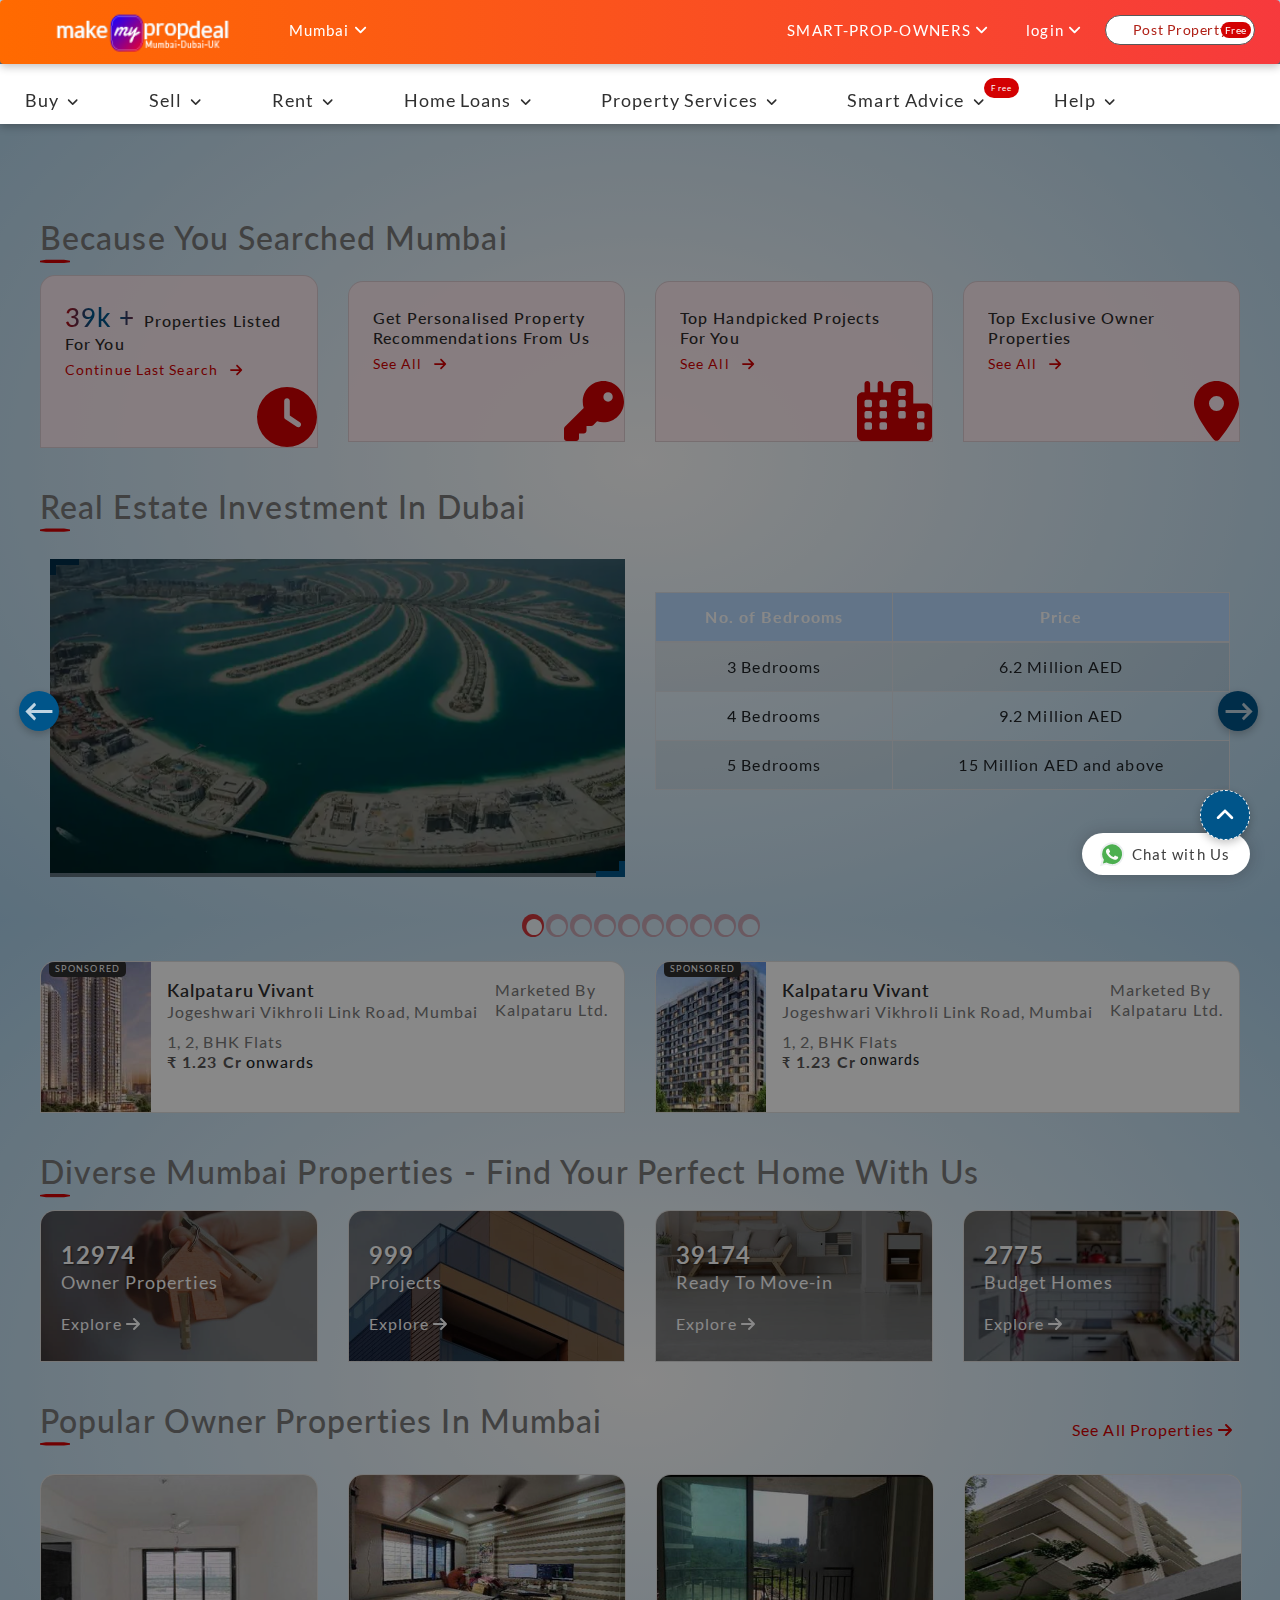
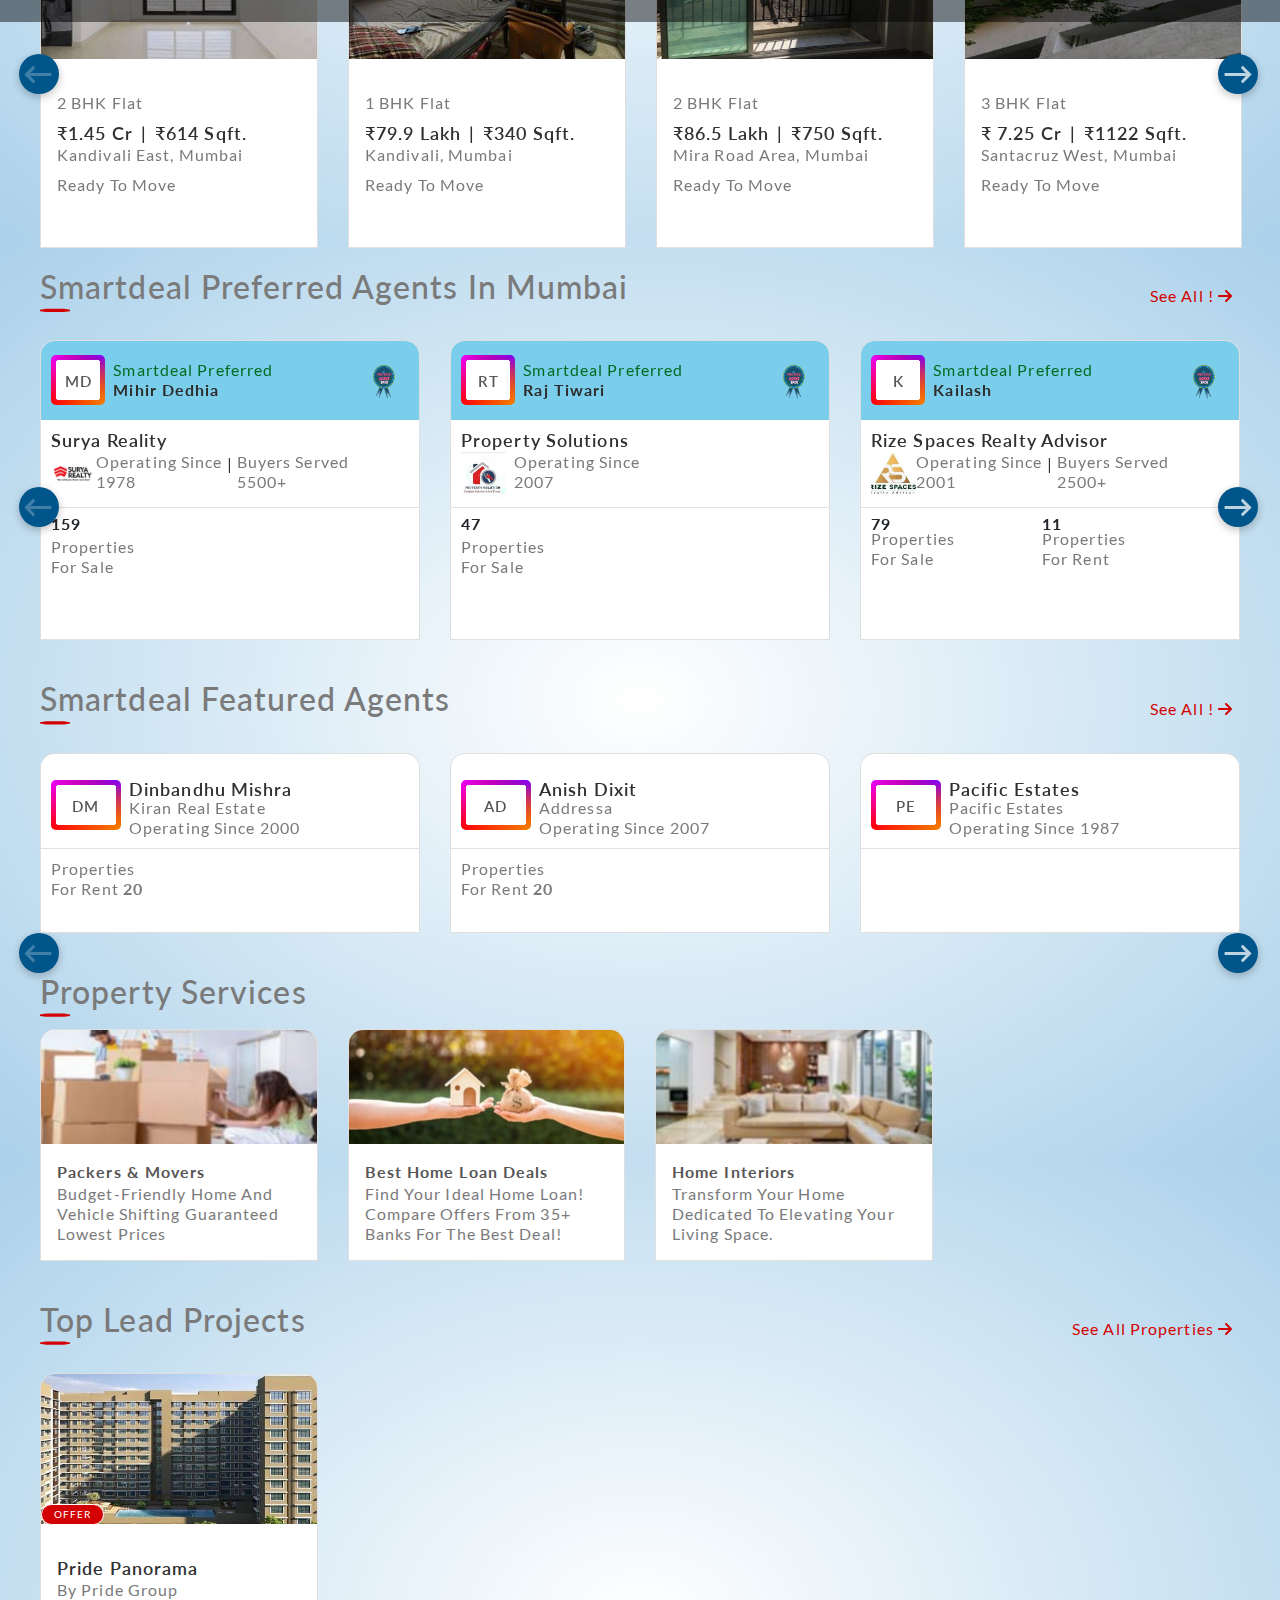
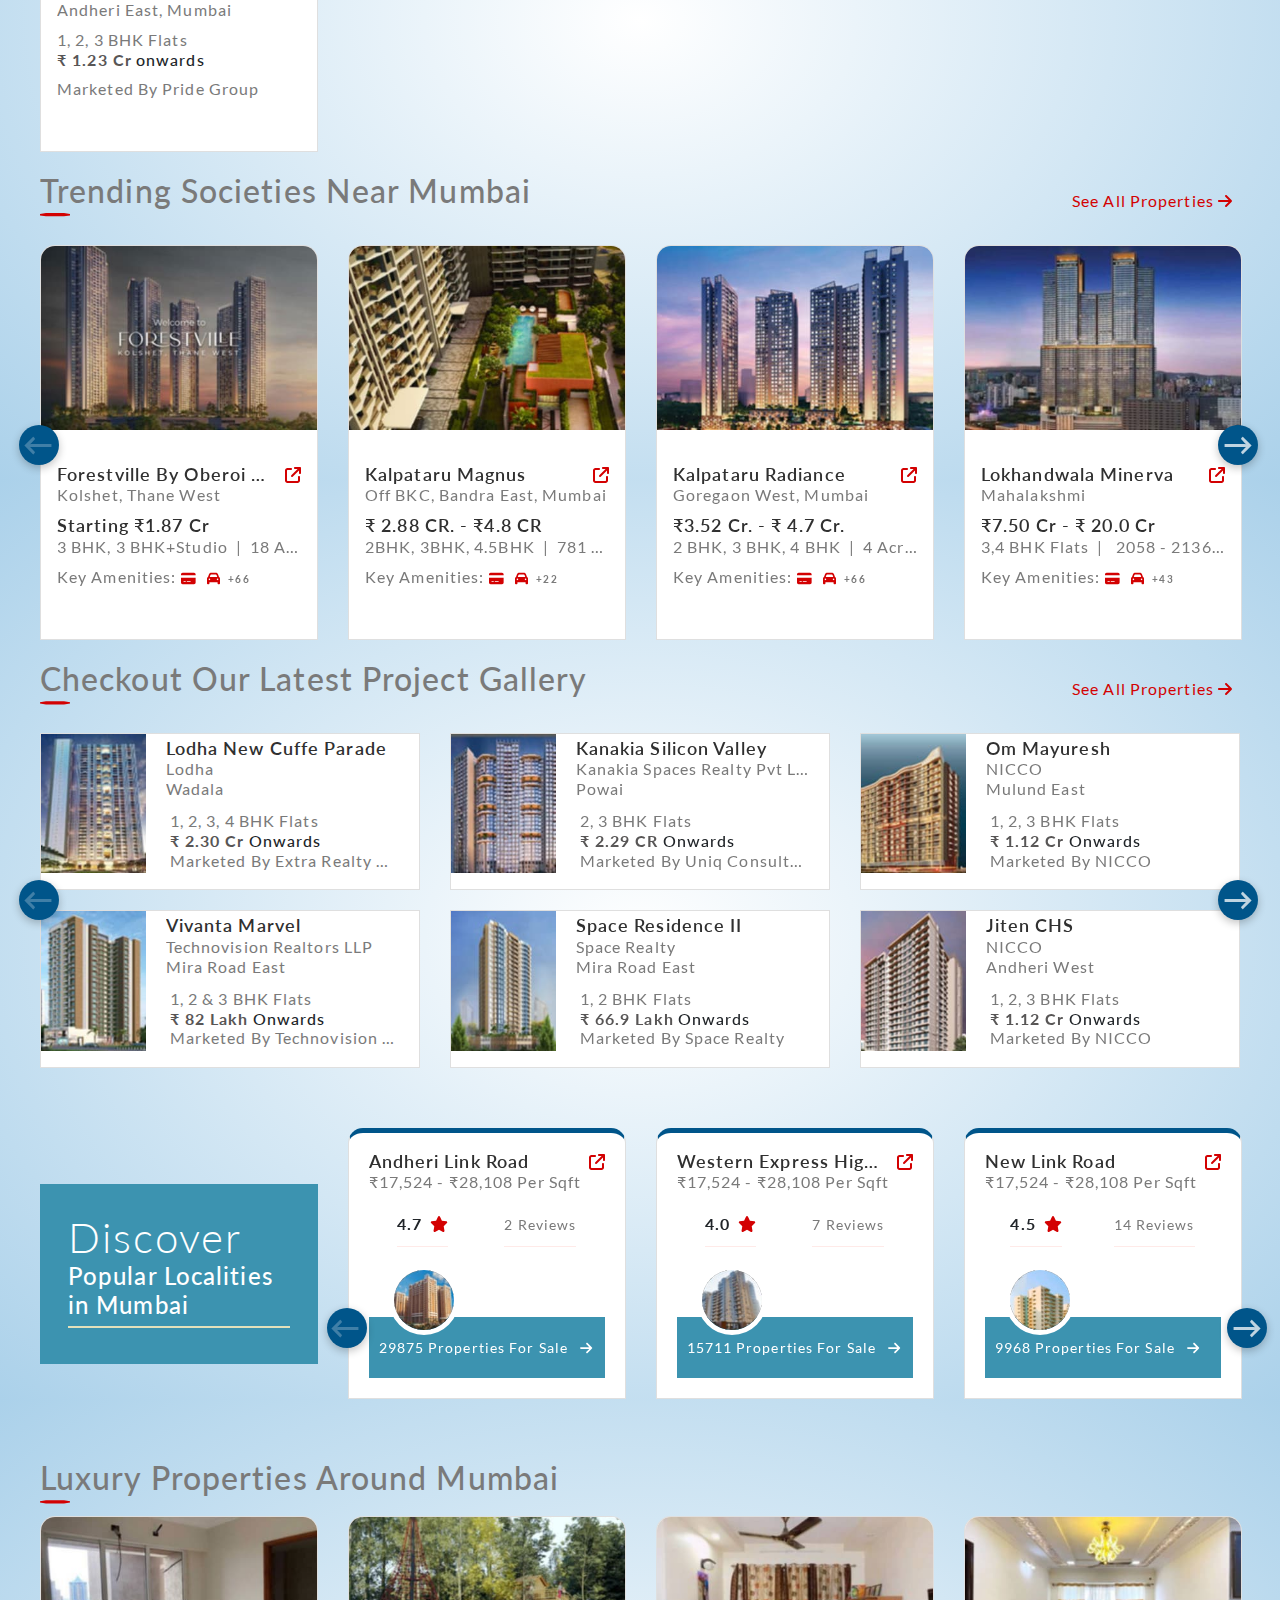
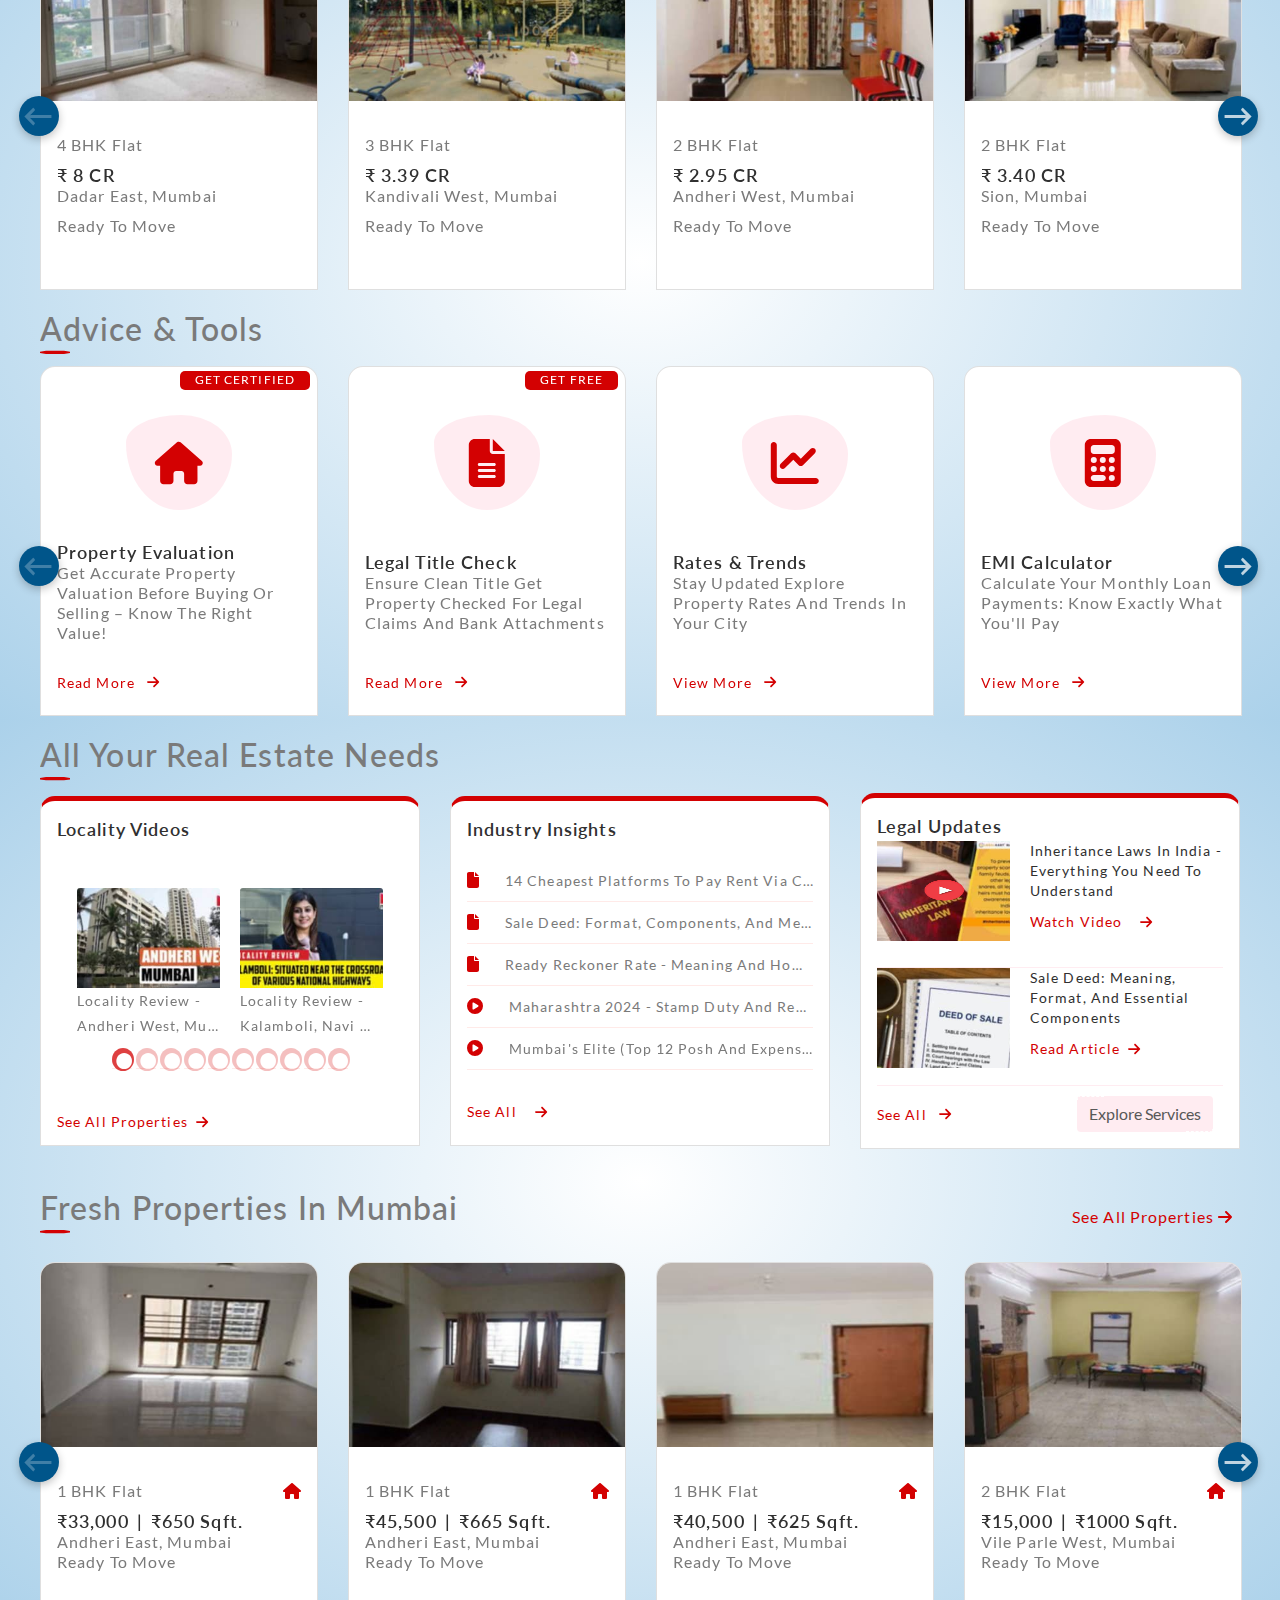
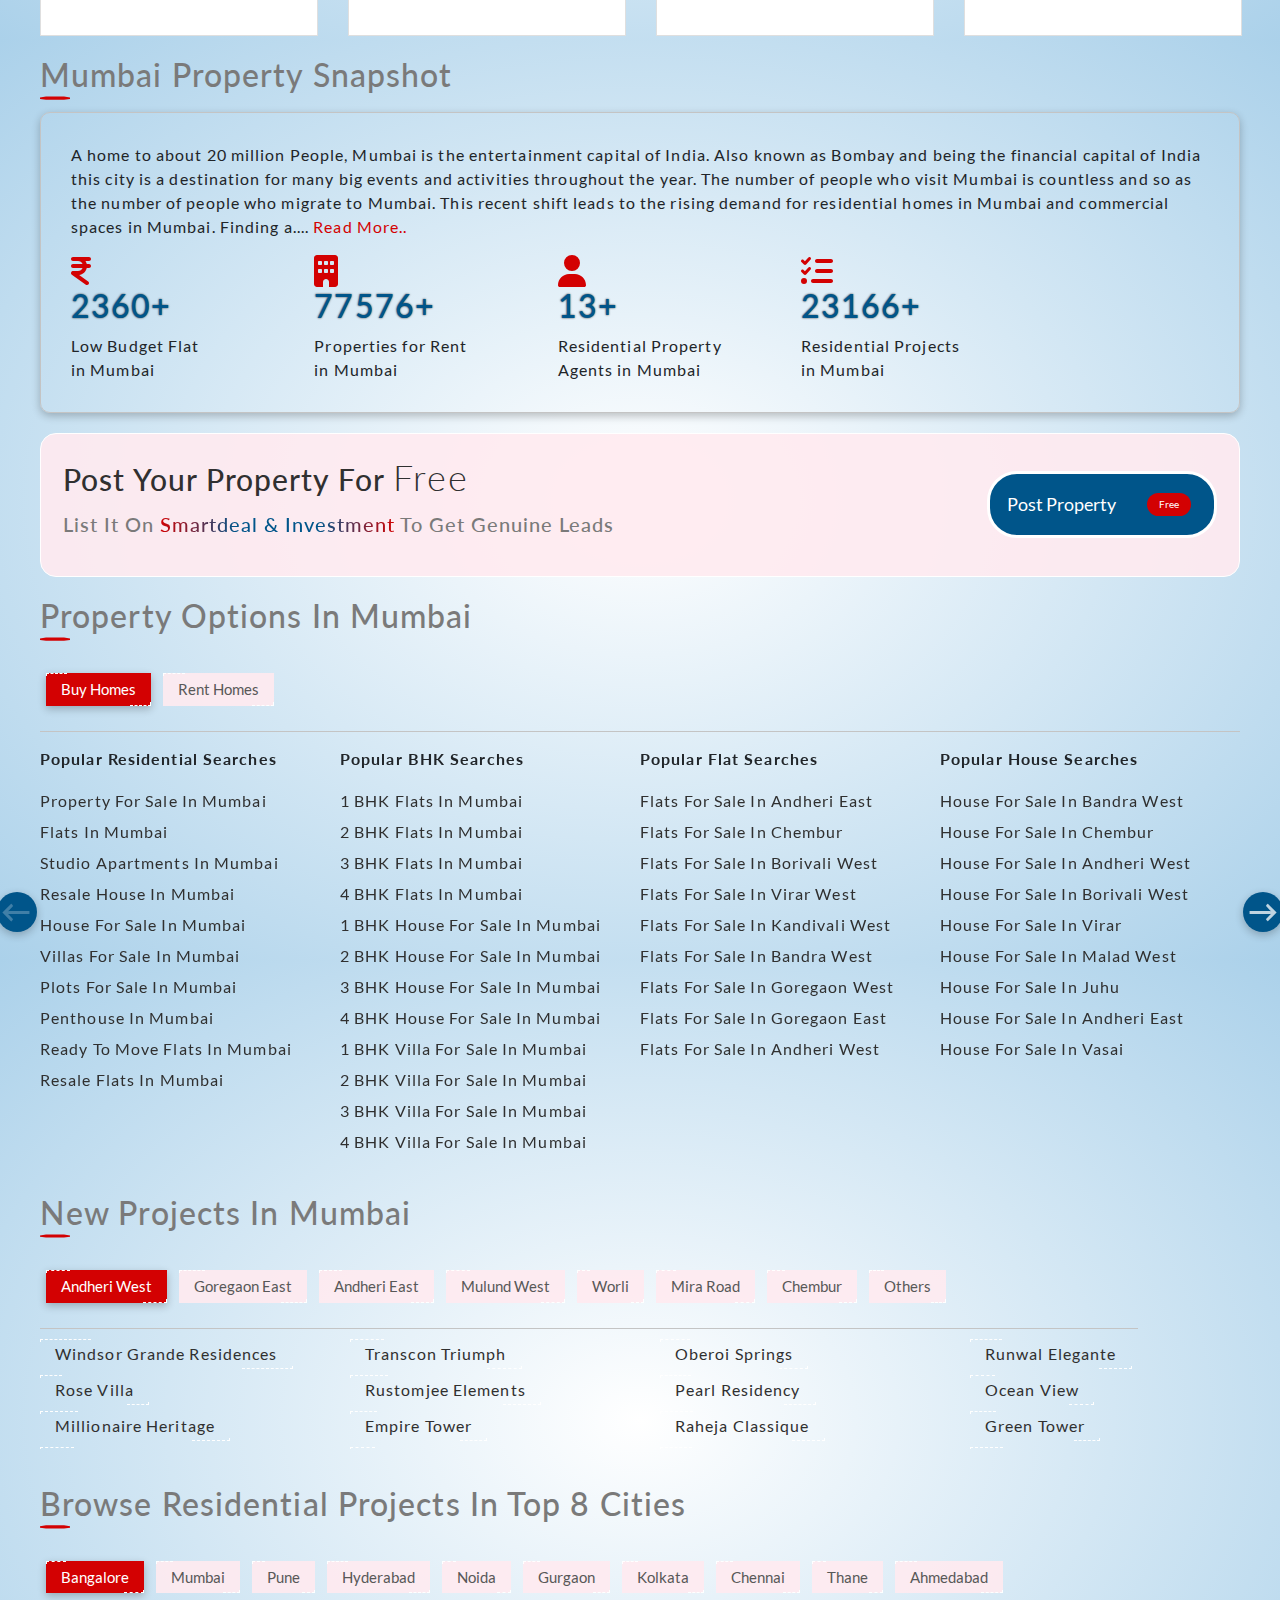
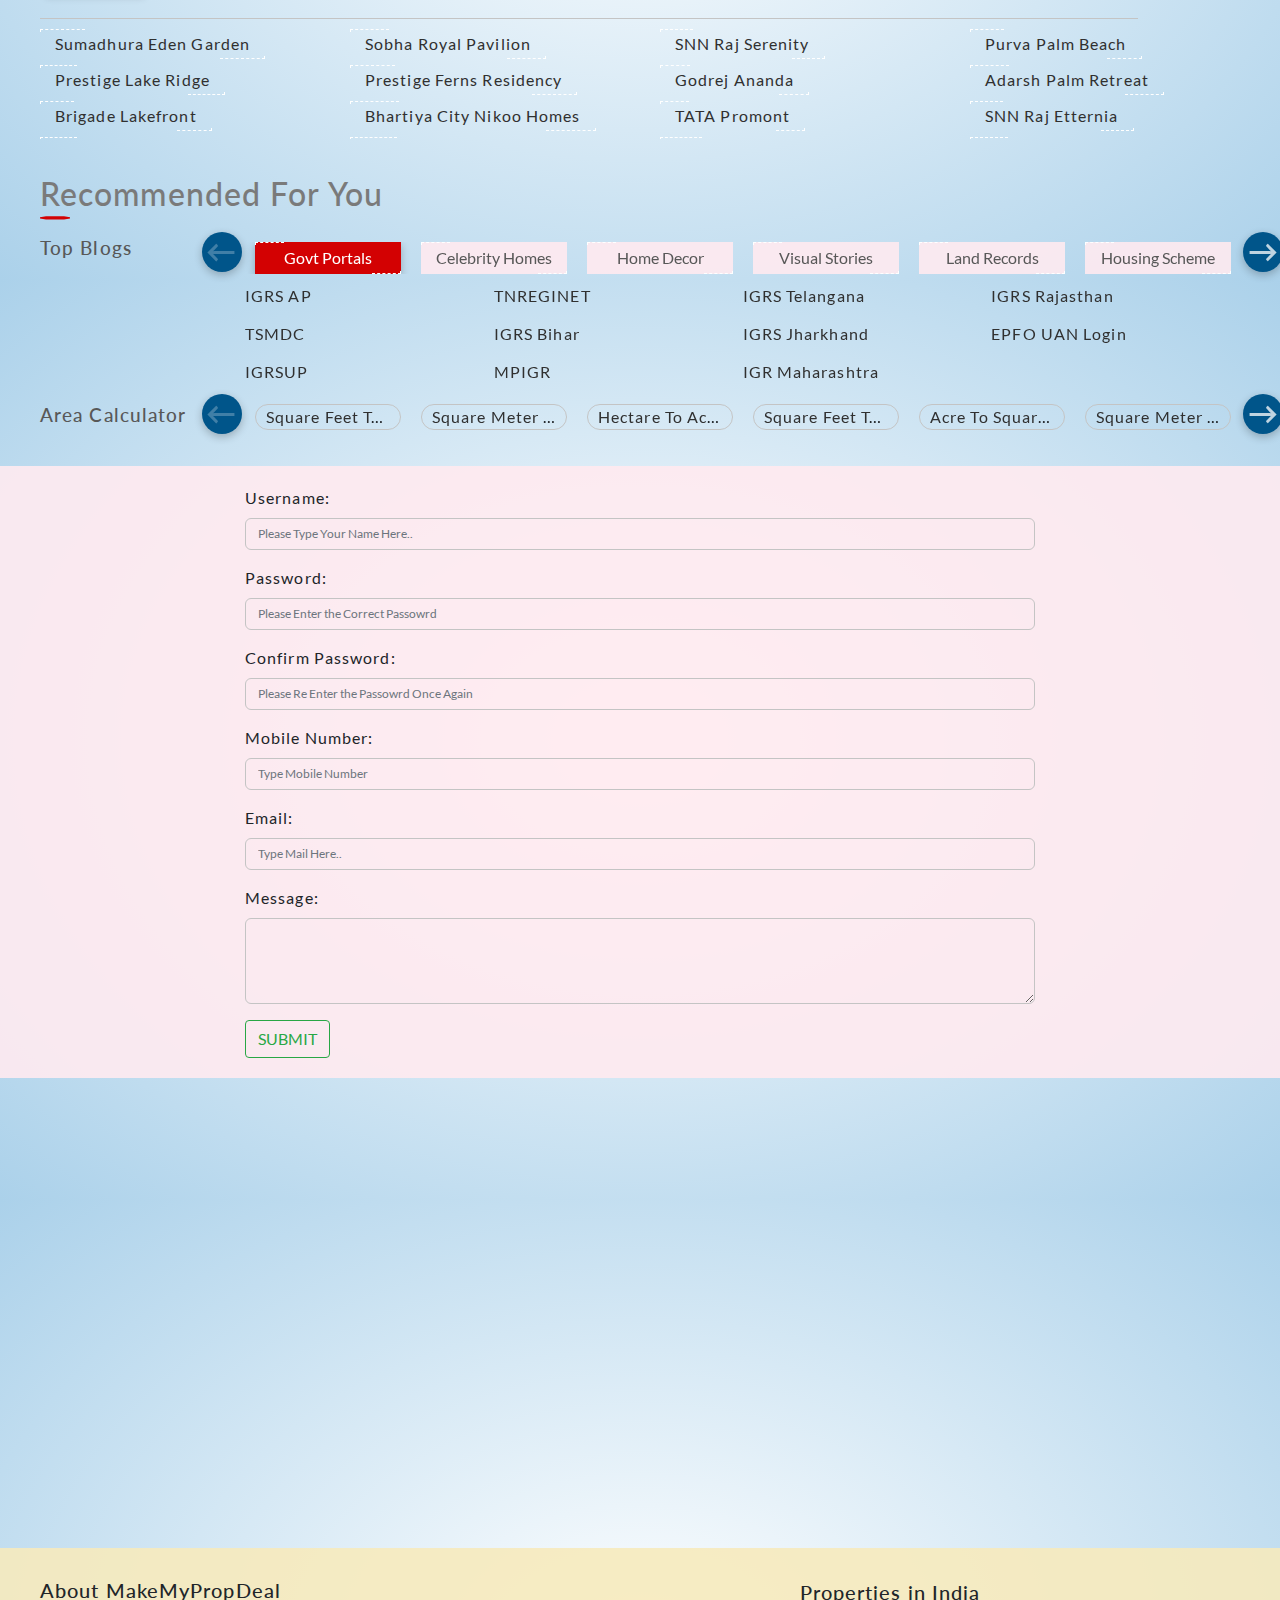
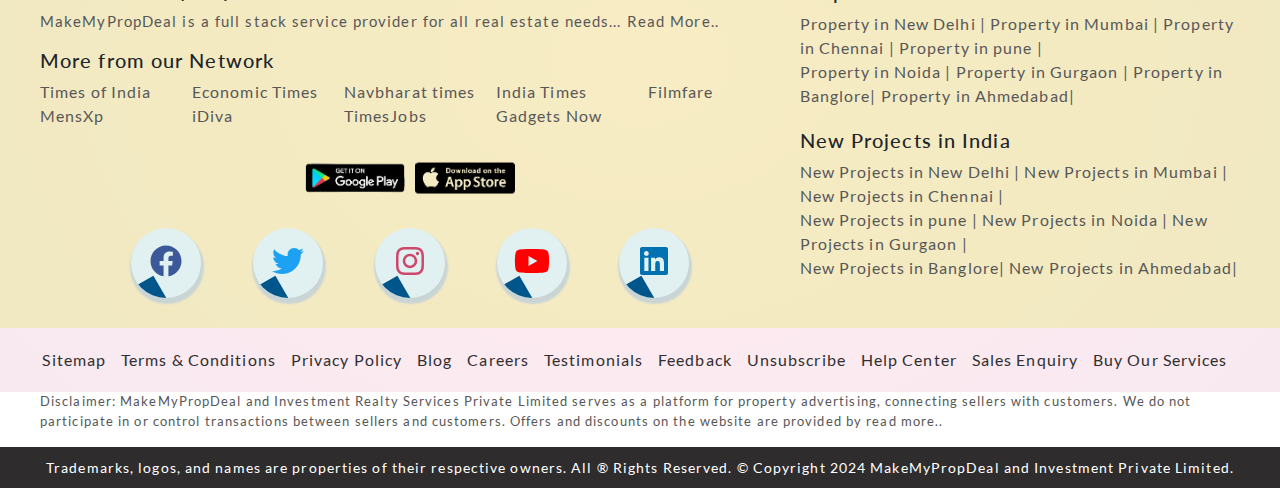
==== index.html @ cf0e4d87 "some file has been changes" ====
<!DOCTYPE html5>
<html lang="en">
<head>
  <!-- **********************meta tags for responsiveness********************** -->
    <meta charset="UTF-8">
    <meta name="viewport" content="width=device-width, initial-scale=1.0">
    <meta http-equiv="X-UA-Compatible" content="IE=edge">
    <meta name="robots" content="index, follow">
    <meta name="keywords" content="MakeMyPropDeal,Buy Sell Rent, Luxurious property investment, Commercial Real Estate Deals in Mumbai Dubai and UK Online">
    <meta name="description" content="Discover lucrative property investment opportunities with Make My Prop Deal. Get expert real estate advice and access a comprehensive platform for deals and investments. Explore the future of real estate investment and seize profitable opportunities in the market.">
    <meta name="author" content="Najmuddin Ahmed Ali Shaikh">
    <title>Make My Prop Deal Real Estate Investment</title>
    <link rel="icon" href="img/favicon.webp">
    <!-- <link rel="canonical"  href="https://makemypropdeals.com"> -->
    <link rel="stylesheet" href="css/jquery.magicsearch.css">
    <link rel="stylesheet" href="css/normalize.css">
    <link rel="stylesheet" href="css/main.css">
    <link rel="stylesheet" href="css/slider.css">
    <link rel="stylesheet" href="css/common.css">
    <link rel="stylesheet" href="css/jquery-ui.css">
    <link rel="stylesheet" href="css/jquery-ui.structure.css">
    <link rel="stylesheet" href="jquery ui/jquery-ui.theme.css">
    <link rel="stylesheet" href="css/header.css">
    <link rel="stylesheet" href="css/footer.css">
    <link rel="stylesheet" href="css/font-awesome.min.css">
    <link rel="stylesheet" href="css/reset.css">
    <link rel="stylesheet" href="css/bootstrap.min.css">
    <link rel="stylesheet" href="css/whatsapp.css">
    <link rel="stylesheet" href="css/responsive.css">
    <link rel="stylesheet" href="css/slick.min.css">
    <link rel="stylesheet" href="css/slick.theme.min.css">

</head>
<body>


   <header>
     <!--******************* top-header section is going to be started ******************* -->
    <div class="top-header-section gradient-support-bar d-xl-block d-none"> 
        <div class="container"> 
       <div class="row wrapper">
           <!--******************* top-header-left section is going to be started ******************* -->
          <div class="top-header-left d-xl-block d-none"> 
            <div class="logo">
              <a href="javasript:void"><img src="img/logo/make-my-prop-deal.png" alt="logo"></a> 
            </div>
            <div class="select_box d-xl-block d-none" >
           <span class="hasDropdown" id="toggleDropdown"> Mumbai <svg class="svg-inline--fa fa-angle-down font-setting fa-1x" id="arrow" aria-hidden="true" focusable="false" data-prefix="fas" data-icon="angle-down" role="img" xmlns="http://www.w3.org/2000/svg" viewBox="0 0 448 512" data-fa-i2svg=""><path fill="currentColor" d="M201.4 342.6c12.5 12.5 32.8 12.5 45.3 0l160-160c12.5-12.5 12.5-32.8 0-45.3s-32.8-12.5-45.3 0L224 274.7 86.6 137.4c-12.5-12.5-32.8-12.5-45.3 0s-12.5 32.8 0 45.3l160 160z"></path></svg>
            </span>
           <div class="dropBox" id="dropdown2">
            <div class="drop-setting">
              <div class="drop-nearby drop-img">
                <div class="sub-pattern">
                <img src="img/logo/location.webp" alt="location">
                <span>INDIA</span>
              </div>
                <div class="sub-nearby">
                  <strong>Nearby Cities</strong>
                  <ul class="five-grid-template-column">
                    <li><a href="javasript:void">thane</a></li>
                    <li><a href="javasript:void">navi mumbai</a></li>
                    <li><a href="javasript:void">nagpur</a></li>
                    <li><a href="javasript:void">pune</a></li>
                  </ul>
                </div>
                <div class="sub-nearby popular">
                  <strong>Popular Cities</strong>
                  <ul class="five-grid-template-column table">
                    <li><a href="javasript:void">ahmedabad</a></li>
                    <li><a href="javasript:void">indore</a></li>
                    <li><a href="javasript:void">navi mumbai</a></li>
                    <li><a href="javasript:void">banglore</a></li>
                    <li><a href="javasript:void">jaipur</a></li>
                    <li><a href="javasript:void">new delhi</a></li>
                    <li><a href="javasript:void">chennai</a></li>
                    <li><a href="javasript:void">kolkota</a></li>
                    <li><a href="javasript:void">noida</a></li>
                    <li><a href="javasript:void">gurgaon</a></li>
                    <li><a href="javasript:void">lucknow</a></li>
                    <li><a href="javasript:void">pune</a></li>
                    <li><a href="javasript:void">hyderabad</a></li>
                    <li><a href="javasript:void">mumbai</a></li>
                    <li><a href="javasript:void">thane</a></li>
                  </ul>
                </div>
                <div class="sub-nearby other">
                  <strong>other Cities</strong>
                  <ul class="five-grid-template-column">
                    <ul class="letterwise">
                    <li><a href="javasript:void">agra</a></li>
                    <li><a href="javasript:void">aurangabad</a></li>
                    <li><a href="javasript:void">bhiwandi</a></li>
                    <li><a href="javasript:void">chengalpattu</a></li>
                    <li><a href="javasript:void">erode</a></li>
                    <li><a href="javasript:void">greater noida</a></li>
                    <li><a href="javasript:void">hosur</a></li>
                    <li><a href="javasript:void">jamshedpur</a></li>
                    <li><a href="javasript:void">khopoli</a></li>
                    <li><a href="javasript:void">lonavala</a></li>
                    <li><a href="javasript:void">mysore</a></li>
                    <li><a href="javasript:void">navsari</a></li>
                    <li><a href="javasript:void">palghar</a></li>
                    <li><a href="javasript:void">raipur</a></li>
                    <li><a href="javasript:void">shimla</a></li>
                    <li><a href="javasript:void">thanjvur</a></li>
                    <li><a href="javasript:void">trichy</a></li>
                    <li><a href="javasript:void">vadodara</a></li>
                    <li><a href="javasript:void">vrindavan</a></li>
                      </ul>
                      <ul class="letterwise">
                    <li><a href="javasript:void">ahmadnagar</a></li>
                    <li><a href="javasript:void">badlapur</a></li>
                    <li><a href="javasript:void">bhopal</a></li>
                    <li><a href="javasript:void">coimbatore</a></li>
                    <li><a href="javasript:void">faridabad</a></li>
                    <li><a href="javasript:void">guntur</a></li>
                    <li><a href="javasript:void">hubli</a></li>
                    <li><a href="javasript:void">jodhpur</a></li>
                    <li><a href="javasript:void">kochi</a></li>
                    <li><a href="javasript:void">ludhiana</a></li>
                    <li><a href="javasript:void">nagpur</a></li>
                    <li><a href="javasript:void">nellore</a></li>
                    <li><a href="javasript:void">panchkula</a></li>
                    <li><a href="javasript:void">raiamundry</a></li>
                    <li><a href="javasript:void">siliguri</a></li>
                    <li><a href="javasript:void">thrissur</a></li>
                    <li><a href="javasript:void">trivandrum</a></li>
                    <li><a href="javasript:void">vapi</a></li>
                    <li><a href="javasript:void">zirakpur</a></li>
                  </ul>
                  <ul class="letterwise">
                    <li><a href="javasript:void">allahabad</a></li>
                    <li><a href="javasript:void">bareilly</a></li>
                    <li><a href="javasript:void">bhubaneswar</a></li>
                    <li><a href="javasript:void">dehradun</a></li>
                    <li><a href="javasript:void">ghaziabad</a></li>
                    <li><a href="javasript:void">guwahati</a></li>
                    <li><a href="javasript:void">jabaipur</a></li>
                    <li><a href="javasript:void">kalyan</a></li>
                    <li><a href="javasript:void">kodaikanal</a></li>
                    <li><a href="javasript:void">maduraj</a></li>
                    <li><a href="javasript:void">nainital</a></li>
                    <li><a href="javasript:void">newtown</a></li>
                    <li><a href="javasript:void">patiala</a></li>
                    <li><a href="javasript:void">ranchi</a></li>
                    <li><a href="javasript:void">solapur</a></li>
                    <li><a href="javasript:void">tirunelveli</a></li>
                    <li><a href="javasript:void">tumkur</a></li>
                    <li><a href="javasript:void">varanasi</a></li>
                  </ul>
                  <ul class="letterwise">
                    <li><a href="javasript:void">aluva</a></li>
                    <li><a href="javasript:void">belgaum</a></li>
                    <li><a href="javasript:void">bokaro steel city</a></li>
                    <li><a href="javasript:void">durgapur</a></li>
                    <li><a href="javasript:void">goa</a></li>
                    <li><a href="javasript:void">gWalior</a></li>
                    <li><a href="javasript:void">hosur</a></li>
                    <li><a href="javasript:void">jalandhar</a></li>
                    <li><a href="javasript:void">kannur</a></li>
                    <li><a href="javasript:void">kottayam</a></li>
                    <li><a href="javasript:void">mangalore</a></li>
                    <li><a href="javasript:void">nanded</a></li>
                    <li><a href="javasript:void">ooty</a></li>
                    <li><a href="javasript:void">patna</a></li>
                    <li><a href="javasript:void">salem</a></li>
                    <li><a href="javasript:void">sonipat</a></li>
                    <li><a href="javasript:void">tirupati</a></li>
                    <li><a href="javasript:void">udaipur</a></li>
                    <li><a href="javasript:void">vijayawada</a></li>
                  </ul>
                  <ul class="letterwise">
                    <li><a href="javasript:void">amritsar</a></li>
                    <li><a href="javasript:void">bhiwandi</a></li>
                    <li><a href="javasript:void">chandigarh</a></li>
                    <li><a href="javasript:void">ernakulum</a></li>
                    <li><a href="javasript:void">gorakhpur</a></li>
                    <li><a href="javasript:void">hardiwar</a></li>
                    <li><a href="javasript:void">jammu</a></li>
                    <li><a href="javasript:void">kanpur</a></li>
                    <li><a href="javasript:void">kozhikode</a></li>
                    <li><a href="javasript:void">mohali</a></li>
                    <li><a href="javasript:void">nashik</a></li>
                    <li><a href="javasript:void">palakkad</a></li>
                    <li><a href="javasript:void">pondicherry</a></li>
                    <li><a href="javasript:void">satara</a></li>
                    <li><a href="javasript:void">surat</a></li>
                    <li><a href="javasript:void">tirupur</a></li>
                    <li><a href="javasript:void">udupi</a></li>
                    <li><a href="javasript:void">vishakapatnam</a></li>
                  </ul>
                  </ul>
                </div>   
            </div>
            <div class="global sub-pattern drop-img">
              <img src="img/logo/international-svg.webp" alt="global">
              <span>International</span>
              <div class="global-formation">
                <ul>
                  <li> <img src="img/flag/nri.webp" alt="international"><a href="javascript:void">NRI</a></li>
                  <li> <img src="img/flag/usa.webp" alt="usa"><a href="javascript:void">USA</a></li>
                  <li> <img src="img/flag/dubai.webp" alt="dubai"><a href="javascript:void">UAE</a></li>
                  <li> <img src="img/flag/canada.webp" alt="canada"><a href="javascript:void">Canada</a></li>
                  <li> <img src="img/flag/australia.webp" alt="australia"><a href="javascript:void">Australia</a></li>
                  <li> <img src="img/flag/singapore.webp" alt="singapore"><a href="javascript:void">Singapore</a></li>
                  <li> <img src="img/flag/uk.webp" alt="uk"><a href="javascript:void">London</a></li>
                </ul> 
              </div>
            </div>       
           </div>   
            </div>
            </div>
          </div>
              <!--******************* top-header-left section is going to be ended ******************* -->
              <!--******************* top-header-right section is going to be started ******************* -->
    <div class="top-header-right">
      <div class="smartdeal">
        <div class="select_box">
          <span class="hasDropdown selected-person">SMART-PROP-OWNERS
            <svg class="svg-inline--fa fa-angle-down font-setting fa-1x" id="arrow" aria-hidden="true" focusable="false" data-prefix="fas" data-icon="angle-down" role="img" xmlns="http://www.w3.org/2000/svg" viewBox="0 0 448 512" data-fa-i2svg=""><path fill="currentColor" d="M201.4 342.6c12.5 12.5 32.8 12.5 45.3 0l160-160c12.5-12.5 12.5-32.8 0-45.3s-32.8-12.5-45.3 0L224 274.7 86.6 137.4c-12.5-12.5-32.8-12.5-45.3 0s-12.5 32.8 0 45.3l160 160z"></path></svg>
          </span>
          <div class="dropBoxAnother">
            <button type="button" class="button btn-abs" data-target="#mymodal" data-toggle="modal">
              join now
            </button>  
             <div class="modal fade" id="mymodal1">
        <div class="modal-dialog modal-dialog-centered">
          <div class="modal-content">                    
            <div class="modal-header">
              <h3 class="text-primary font-weight-bold">SignUp</h3>
  <button type="button" class="close close-edit" data-dismiss="modal" >&times;</button>
            </div>
            <div class="modal-body">
              <form>
              <div class="form-group">
                <label><i class="fas fa-user pr-2 fa-1x"></i>Username:</label>
                <input type="text" name="" class="form-control control-majno" placeholder="Username">
              </div>
              <div class="form-group">
                <label for="pass">Password:</label>
                <input type="password" name="pass" id="pass" class="form-control form-focus control-majno" autocomplete="off" placeholder="Please Enter the Correct Passowrd">
                <span id="Password" class="text-danger font-weight-bold"></span>
            </div>
              <div class="form-group">
                <label><i class="fas fa-lock pr-2 fa-1x"></i>Password:</label>
                <input type="number" maxlength="12" name="" class="form-control control-majno" placeholder="Password">
              </div>
              <div class="form-group">
                <label><i class="fas fa-envelope pr-2 fa-1x"></i>E-mail:</label>
                <input type="text" name="" class="form-control control-majno" placeholder="E-mail">
              </div>
              <div class="form-group">
                <label><i class="fas fa-message pr-2 fa-1x"></i>Message:</label>
                <textarea type="Message" name="" id="Message1" class="form-control control-majno" placeholder="Message" style="height: 200px;"></textarea>
              </div> 
              <div class="form-group">
                <label><i class="fas fa-file pr-2 fa-1x"></i>Upload File:</label>
                <input type="file" name="" class="form-control control-majno" placeholder="Upload File">
              </div>
              </form>   
            </div>   
            <div class="modal-footer justify-content-center modal-span">
              <button class="btn btn-danger btn-outline-danger btn-sm" data-dismiss="modal">SignUp Please</button>
            </div>
              <span class="text-center" style="color: hotpink;">Generate a Link Please Wait a Movement !!!!</span>
          </div>
        </div>
      </div>
          </div>
          </div>
      </div>
      <div class="login">
        <div class="select_box">
          <span class="hasDropdown login-bar">login
            <svg class="svg-inline--fa fa-angle-down font-setting fa-1x" id="arrow" aria-hidden="true" focusable="false" data-prefix="fas" data-icon="angle-down" role="img" xmlns="http://www.w3.org/2000/svg" viewBox="0 0 448 512" data-fa-i2svg=""><path fill="currentColor" d="M201.4 342.6c12.5 12.5 32.8 12.5 45.3 0l160-160c12.5-12.5 12.5-32.8 0-45.3s-32.8-12.5-45.3 0L224 274.7 86.6 137.4c-12.5-12.5-32.8-12.5-45.3 0s-12.5 32.8 0 45.3l160 160z"></path></svg>
          </span>
          <div class="login-popup">
            <span class="activity-border">My Activity
            </span>
            <ul>
              <li><a href="javascript:void">reQuested properties</a></li>
              <li><a href="javascript:void">contacted properties</a></li>
              <li><a href="javascript:void">viewed properties</a></li>
              <li><a href="javascript:void">shortlisted properties</a></li>
              <li class="activity-boder-set mb-lg-3"><a href="javascript:void">searches</a></li>
              <li><a href="javascript:void">recommendations</a></li>
              <li class="activity-boder-set mb-lg-3"><a href="javascript:void">my profile</a></li>
            </ul>
            <div class="btn-center">
              <button type="button" class="button btn-setting" data-target="#mymodal11" data-toggle="modal">
                login
              </button>
               <div class="modal fade" id="mymodal11">
          <div class="modal-dialog modal-dialog-centered">
            <div class="modal-content p-5">                    
              <div class="modal-header">
    <button type="button" class="close close-edit2" data-dismiss="modal" >&times;</button>
              </div>
              <div class="modal-body text-left">
                <form action="" method="post">
                  <div class="form-group inputBox">
                    <label><i class="fas fa-user pr-2 fa-1x"></i>Username:</label>
                    <input type="text" name="" class="form-control control-majno" placeholder="Username" autocomplete="off" required>
                  </div>
                  <div class="form-group inputBox">
                    <label><i class="fas fa-lock pr-2 fa-1x"></i>Password:</label>
                    <input type="password" maxlength="12" name="" class="form-control control-majno" placeholder="Password" autocomplete="off" required>
                  </div>
                  </form> 
                 
              </div>   
              <div class="modal-footer justify-content-center modal-span">
                <button class="btn btn-danger btn-outline-danger btn-sm" data-dismiss="modal">Login Please</button>
              </div>
                <span class="text-center" style="color: hotpink;">Generate a Link Please Wait a Movement !!!!</span>
            </div>
          </div>
        </div>
            </div>
            <div class="signup">
              <span>new to smart prop deal ?<a data-target="#mymodal" data-toggle="modal">SignUp</a>
               <div class="modal fade" id="mymodal1">
          <div class="modal-dialog modal-dialog-centered">
            <div class="modal-content">                    
              <div class="modal-header">
                <h3 class="text-primary font-weight-bold">SignUp</h3>
    <button type="button" class="close close-edit2" data-dismiss="modal" >&times;</button>
              </div>
              <div class="modal-body">
                <form>
                <div class="form-group">
                  <label><i class="fas fa-user pr-2 fa-1x"></i>Username:</label>
                  <input type="text" name="" class="form-control control-majno" placeholder="Username">
                </div>
                <div class="form-group">
                  <label><i class="fas fa-lock pr-2 fa-1x"></i>Password:</label>
                  <input type="number" maxlength="12" name="" class="form-control control-majno" placeholder="Password">
                </div>
                <div class="form-group">
                  <label><i class="fas fa-envelope pr-2 fa-1x"></i>E-mail:</label>
                  <input type="text" name="" class="form-control control-majno" placeholder="E-mail">
                </div>
                <div class="form-group">
                  <label><i class="fas fa-message pr-2 fa-1x"></i>Message:</label>
                  <textarea type="Message" name="" id="Message1" class="form-control control-majno" placeholder="Message" style="height: 200px;"></textarea>
                </div> 
                <div class="form-group">
                  <label><i class="fas fa-file pr-2 fa-1x"></i>Upload File:</label>
                  <input type="file" name="" class="form-control control-majno" placeholder="Upload File">
                </div>
                </form>   
              </div>   
              <div class="modal-footer justify-content-center modal-span">
                <button class="btn btn-danger btn-outline-danger btn-sm" data-dismiss="modal">SignUp Please</button>
              </div>
                <span class="text-center" style="color: hotpink;">Generate a Link Please Wait a Movement !!!!</span>
            </div>
          </div>
        </div></span>
            </div>
          </div>
          </div>
      </div>
      <div class="unstoppable">
        <button type="button" class="button btn-setting" data-target="#mymodal" data-toggle="modal">
          post property
          <span class="badge-set">free</span>
        </button>
        <div class="modal fade" id="mymodal1">
          <div class="modal-dialog modal-dialog-centered">
            <div class="modal-content">                    
              <div class="modal-header">
                <h3 class="text-primary font-weight-bold">SignUp</h3>
    <button type="button" class="close close-edit" data-dismiss="modal" >&times;</button>
              </div>
              <div class="modal-body">
                <form>
                <div class="form-group">
                  <label><i class="fas fa-user pr-2 fa-1x"></i>Username:</label>
                  <input type="text" name="" class="form-control control-majno" placeholder="Username">
                </div>
                <div class="form-group">
                  <label><i class="fas fa-lock pr-2 fa-1x"></i>Password:</label>
                  <input type="number" maxlength="12" name="" class="form-control control-majno" placeholder="Password">
                </div>
                <div class="form-group">
                  <label><i class="fas fa-envelope pr-2 fa-1x"></i>E-mail:</label>
                  <input type="text" name="" class="form-control control-majno" placeholder="E-mail">
                </div>
                <div class="form-group">
                  <label><i class="fas fa-message pr-2 fa-1x"></i>Message:</label>
                  <textarea type="Message" name="" id="Message1" class="form-control control-majno" placeholder="Message" style="height: 200px;"></textarea>
                </div> 
                <div class="form-group">
                  <label><i class="fas fa-file pr-2 fa-1x"></i>Upload File:</label>
                  <input type="file" name="" class="form-control control-majno" placeholder="Upload File">
                </div>
                </form>   
              </div>   
              <div class="modal-footer justify-content-center modal-span">
                <button class="btn btn-danger btn-outline-danger btn-sm" data-dismiss="modal">SignUp Please</button>
              </div>
                <span class="text-center" style="color: hotpink;">Generate a Link Please Wait a Movement !!!!</span>
            </div>
          </div>
        </div>
      </div>
      </div>
    </div>
    </div>
    </div>
    <!-- ****top-header section close**** -->
     <!--******************* bottom-header section is going to be started ******************* -->
     <div class="bottom-header-section d-xl-block d-none">  
      <div class="container">
        <div class="row wrapper"> 
           <div class="menset"> 
            <ul class="setmenu menu-main" id="setMenuList">             
                    <!--******************* buy section is going to be started ******************* -->
               <li class="mega-list"><a href="javasript:void" class="menu-click">buy
                <i class="fas font-setting down-head fa-angle-down mt-lg-4 ml-lg-1"></i>
                <i class="fas font-setting fa-angle-right d-xl-none d-block mt-lg-4 ml-lg-1"></i>
              </a>
                    <div class="sub-menu menu-full-width-home-buy mega-menu">
                        <ul class="five-grid-template-column">
                           <div class="mega-menu" >
                      <ul>  
                        <h4>popular choices
                          <span class="fas fa-plus-circle plus-adjust plusminus"></span>
                          <span class="fas fa-minus-circle minus-adjust plusminus"></span>
                        </h4>
                          <li><a href="javasript:void">Ready To Move</a></li>
                          <li><a href="javasript:void">Owner Properties</a></li>
                          <li><a href="javasript:void">Budget Homes</a></li>
                          <li><a href="javasript:void">Premium Homes</a></li>
                            <li><a href="javasript:void">Newly Launched
                              <span class="badge-set badge-adjusted">Free</span>
                            </a></li>
                      </ul>
                    </div>
                    <div class="mega-menu">
                      <ul>
                        <h4>property types
                          <span class="fas fa-plus-circle plus-adjust plusminus"></span>
                          <span class="fas fa-minus-circle minus-adjust plusminus"></span>
                        </h4>
                          <li><a href="javasript:void">flats in mumbai</a></li>
                          <li><a href="javasript:void">houe for sale in mumbai</a></li>
                          <li><a href="javasript:void">villa in mum..</a></li>
                          <li><a href="javasript:void">plot in mumbai</a></li>
                          <li><a href="javasript:void">office space in mumbai
                          </a></li>
                          <li><a href="javasript:void">commercial space in
                          </a></li>
                      </ul>
                    </div>
                    <div class="mega-menu">
                      <ul>
                        <h4>budget
                          <span class="fas fa-plus-circle plus-adjust plusminus"></span>
                          <span class="fas fa-minus-circle minus-adjust plusminus"></span>
                        </h4>
                        <li><a href="javasript:void">under 	&#8377;50 lakh </a></li>
                        <li><a href="javasript:void">&#8377;50 lakh - &#8377;1 cr</a></li><li><a href="javasript:void">&#8377;1 cr - &#8377;10 cr</a></li><li><a href="javasript:void">above &#8377;10 cr</a></li>
                      </ul>
                    </div>
                    <div class="mega-menu">
                      <ul>
                        <h4>explore
                          <span class="fas fa-plus-circle plus-adjust plusminus"></span>
                          <span class="fas fa-minus-circle minus-adjust plusminus"></span>
                        </h4>
                        <li><a href="javasript:void">localities in mumbai</a></li>
                        <li><a href="javasript:void">projects in mumbai</a></li><li><a href="javasript:void">investment hotspot</a></li><li><a href="javasript:void">find an agent</a></li>
                      </ul>
                    </div>
                    <div class="mega-menu">
                      <ul>
                        <h4>buying tools
                          <span class="fas fa-plus-circle plus-adjust plusminus"></span>
                          <span class="fas fa-minus-circle minus-adjust plusminus"></span>
                        </h4>
                        <li><a href="javasript:void">propworth</a></li>
                        <li><a href="javasript:void">rates & trends</a></li><li><a href="javasript:void">buy vs rent</a></li><li><a href="javasript:void">tips and guides</a></li>
                      </ul>
                    </div>
                        </ul>
                      </div>
                    </li>
                    <!--******************* buy section is going to be started ******************* -->
              <!--******************* sell section is going to be started ******************* --> 
               <li class="mega-list"><a href="javasript:void"class="menu-click">sell
                <i class="fas font-setting down-head fa-angle-down mt-lg-4 ml-lg-1"></i>
                <i class="fas font-setting fa-angle-right d-xl-none d-block mt-lg-4 ml-lg-1"></i>
                </a>          
                <div class="sub-menu mega-menu">
                    <ul class="three-grid-template-column">
                       <div class="mega-menu">
                  <ul>
                    <h4 class="sell">for owner
                      <span class="fas fa-plus-circle plus-adjust plusminus"></span>
                          <span class="fas fa-minus-circle minus-adjust plusminus"></span>
                    </h4>
                      <li><a href="javasript:void">post property  <span class="badge-set badge-adjusted">Free</span></a></li>
                      <li class="mb-lg-5"><a href="javasript:void">my dashboard</a></li>
                      <li><a href="javasript:void">sell / rent ad packages</a></li>
                      <li><a href="mailto:support@smartdeal.com">email us
                      </a></li>
                  </ul>
                </div>
                <div class="mega-menu">
                  <ul>
                    <h4>for agent & builder
                      <span class="fas fa-plus-circle plus-adjust plusminus"></span>
                          <span class="fas fa-minus-circle minus-adjust plusminus"></span>
                    </h4>
                      <li><a href="javasript:void">my dashboard</a></li>
                      <li><a href="javasript:void">ad packages</a></li>
                      <li><a href="javasript:void">i advantage</a></li>
                      <li><a href="javasript:void">developer lounge</a></li>
                      <li><a href="javasript:void">sales enquiry
                      </a></li> 
                  </ul>
                </div>
                <div class="mega-menu">
                  <ul>
                    <h4>selling tools
                      <span class="fas fa-plus-circle plus-adjust plusminus"></span>
                          <span class="fas fa-minus-circle minus-adjust plusminus"></span>
                    </h4>
                    <li><a href="javasript:void">property evaluation </a></li>
                    <li><a href="javasript:void">find an agent</a></li><li><a href="javasript:void">rates & trends</a></li>
                  </ul>
                </div>
                    </ul>
                  </div> 
               </li> 
               <!--******************* sell section is going to be ended ******************* -->
              <!--******************* home rent section is going to be started ******************* -->
                 <li><a href="javasript:void" class="menu-click">rent
                  <i class="fas font-setting down-head fa-angle-down mt-lg-4 ml-lg-1"></i>
                   <i class="fas font-setting fa-angle-right d-xl-none d-block mt-lg-4 ml-lg-1"></i>
                  </a> 
                <div class="sub-menu mega-menu">
                    <ul class="four-grid-template-column">
                       <div class="mega-menu">
                  <ul class="d-flex flex-column">
                    <h4>popular choices
                      <span class="fas fa-plus-circle plus-adjust plusminus"></span>
                          <span class="fas fa-minus-circle minus-adjust plusminus"></span>
                    </h4>
                      <li><a href="javasript:void">Owner Properties</a></li>
                      <li><a href="javasript:void">verified Properties</a></li>
                      <li><a href="javasript:void">furnished Homes</a></li>
                      <li><a href="javasript:void">bachelor friendly ho..</a></li>
                      <li><a href="javasript:void">immediately avaliable
                      </a></li>
                  </ul>
                </div>
                <div class="mega-menu">
                  <ul class="d-flex flex-column">
                    <h4>property types
                      <span class="fas fa-plus-circle plus-adjust plusminus"></span>
                          <span class="fas fa-minus-circle minus-adjust plusminus"></span>
                    </h4>
                      <li><a href="javasript:void">flat for rent in mumbai</a></li>
                      <li><a href="javasript:void">houe for rent in mum..</a></li>
                      <li><a href="javasript:void">villa for rent in mum..</a></li>
                      <li><a href="javasript:void">PG in mumbai</a></li>
                      <li><a href="javasript:void">office space in mumbai
                      </a></li>
                      <li><a href="javasript:void">commercial space in..
                      </a></li>
                      <li><a href="javasript:void">coliving space in mum..
                      </a></li>
                      <li><a href="javasript:void">student hostels in mum..
                      </a></li>
                      <li><a href="javasript:void">luxury PG in mumbai
                      </a></li>
                  </ul>
                </div>
                <div class="mega-menu">
                  <ul class="d-flex flex-column">
                    <h4>budget
                      <span class="fas fa-plus-circle plus-adjust plusminus"></span>
                          <span class="fas fa-minus-circle minus-adjust plusminus"></span>
                    </h4>
                    <li><a href="javasript:void">under 	&#8377;10,000 </a></li>
                    <li><a href="javasript:void">&#8377;10,000 - &#8377;15,000</a></li><li><a href="javasript:void">&#8377;15,000 &#8377;25,000</a></li><li><a href="javasript:void">above &#8377;25,000</a></li>
                  </ul>
                </div>
                <div class="mega-menu">
                  <ul class="d-flex flex-column">
                    <h4>explore
                      <span class="fas fa-plus-circle plus-adjust plusminus"></span>
                          <span class="fas fa-minus-circle minus-adjust plusminus"></span>
                    </h4>
                    <li><a href="javasript:void">localities</a></li>
                    <li><a href="javasript:void">buy vs rent</a></li><li><a href="javasript:void">find an agent</a></li>
                    <li><a href="javasript:void">share requirement</a></li>
                    <li><a href="javasript:void">property services</a></li>
                    <li><a href="javasript:void">rent agreement</a></li>
                  </ul>
                </div>     
                    </ul>
                  </div>
               </li>
               <!--******************* home rent section is going to be ended ******************* -->
               <!--******************* home loan section is going to be started ******************* -->
                 <li><a href="javasript:void" class="menu-click">home loans 
                  <i class="fas font-setting down-head fa-angle-down mt-lg-4 ml-lg-1"></i>
                  <i class="fas font-setting fa-angle-right d-xl-none d-block mt-lg-4 ml-lg-1"></i>
                </a>
                <div class="sub-menu menu-full-width-home mega-menu">
                    <ul class="five-grid-template-column">
                       <div class="mega-menu">
                  <ul>
                    <h4>apply now
                      <span class="fas fa-plus-circle plus-adjust plusminus"></span>
                      <span class="fas fa-minus-circle minus-adjust plusminus"></span>
                    </h4>
                      <li><a href="javasript:void">home loans</a></li>
                      <li><a href="javasript:void">balance transfer</a></li>
                      <li><a href="javasript:void">loan against property</a></li> 
                  </ul>
                </div>
                <div class="mega-menu">
                  <ul>
                    <h4>partners
                      <span class="fas fa-plus-circle plus-adjust plusminus"></span>
                      <span class="fas fa-minus-circle minus-adjust plusminus"></span>
                    </h4>
                      <li><a href="javasript:void">SBI home loan</a></li>
                      <li><a href="javasript:void">HDFC ltd home loan</a></li>
                      <li><a href="javasript:void">axis home loan</a></li>
                      <li><a href="javasript:void">kotak home loan</a></li>
                      <li><a href="javasript:void">LIC HF home loan
                      </a></li>  
                  </ul>
                </div>
                <div class="mega-menu">
                  <ul>
                    <h4>explore
                      <span class="fas fa-plus-circle plus-adjust plusminus"></span>
                      <span class="fas fa-minus-circle minus-adjust plusminus"></span>
                    </h4>
                    <li><a href="javasript:void">home loan EMI calculator</a></li>
                    <li><a href="javasript:void">home loan eligiblity</a></li><li><a href="javasript:void">home loan prepayment</a></li><li><a href="javasript:void">home loan interest rate</a></li>
                    <li><a href="javasript:void">home loan balance transfer</a></li>
                    <li><a href="javasript:void">home loan documentation</a></li>
                  </ul>
                </div>
                <div class="mega-menu">
                  <ul>
                    <h4>EMI calculator
                      <span class="fas fa-plus-circle plus-adjust plusminus"></span>
                      <span class="fas fa-minus-circle minus-adjust plusminus"></span>
                    </h4>
                    <li><a href="javasript:void">SBI home loan EMI calculator</a></li>
                    <li><a href="javasript:void">HDFC home loan EMI calculator</a></li><li><a href="javasript:void">axis bank home loan EMI calculator</a></li><li><a href="javasript:void">bajaj home loan EMI calculator</a></li>
                    <li><a href="javasript:void">kotak home loan EMI calculator</a></li>
                    <li><a href="javasript:void">L&T home loan EMI calculator</a></li>
                  </ul>
                </div>
                <div class="mega-menu">
                  <ul>
                    <h4>interest rates
                      <span class="fas fa-plus-circle plus-adjust plusminus"></span>
                      <span class="fas fa-minus-circle minus-adjust plusminus"></span>
                    </h4>
                    <li><a href="javasript:void">SBI home loan interest rate</a></li>
                    <li><a href="javasript:void">HDFC home loan interest rate</a></li><li><a href="javasript:void">axis home loan interest rate</a></li><li><a href="javasript:void">bajaj home loan interest rate</a></li>
                    <li><a href="javasript:void">kotak home loan interest rate</a></li>
                    <li><a href="javasript:void">L&T home loan interest rate</a></li>
                  </ul>
                </div>   
                    </ul>
                  </div>
               </li> 
               <!--******************* home loan section is going to be ended *******************
               <!--******************* property studies is going to be started ******************* -->
                 <li><a href="javasript:void" class="menu-click">property services 
                  <i class="fas font-setting down-head fa-angle-down mt-lg-4 ml-lg-1"></i>
                  <i class="fas font-setting fa-angle-right d-xl-none d-block mt-lg-4 ml-lg-1"></i>
                </a>
                <div class="sub-menu menu-full-width-home-prop-services mega-menu">
                    <ul class="three-grid-template-column">
                       <div class="mega-menu">
                  <ul>
                    <h4>rent services
                      <span class="fas fa-plus-circle plus-adjust plusminus"></span>
                      <span class="fas fa-minus-circle minus-adjust plusminus"></span>
                    </h4>
                      <li><a href="javasript:void">rent agreement
                        <span class="badge-set badge-adjusted">Free</span>
                      </a></li>
                      <li><a href="javasript:void">generate rent receipt</a></li>
                      <li><a href="javasript:void">tenant verification</a></li>
                  </ul>
                </div>
                <div class="mega-menu">
                  <ul>
                    <h4>buy / sell services
                      <span class="fas fa-plus-circle plus-adjust plusminus"></span>
                      <span class="fas fa-minus-circle minus-adjust plusminus"></span>
                    </h4>
                      <li><a href="javasript:void">home interiors
                         <span class="badge-set badge-adjusted">New</span>
                      </a></li>
                      <li><a href="javasript:void">property valuation
                         <span class="badge-set badge-adjusted">New</span>
                      </a></li>
                      <li><a href="javasript:void">legal title check
                         <span class="badge-set badge-adjusted">New</span>
                      </a></li>
                      <li><a href="javasript:void">property lawyers</a></li>
                      <li><a href="javasript:void">home inspection
                      </a></li>
                      <li><a href="javasript:void">vastu
                      </a></li>
                  </ul>
                </div>
                <div class="mega-menu">
                  <ul>
                    <h4>home services
                      <span class="fas fa-plus-circle plus-adjust plusminus"></span>
                      <span class="fas fa-minus-circle minus-adjust plusminus"></span>
                    </h4>
                    <li><a href="javasript:void">packers & movers</a> </li>
                    <li><a href="javasript:void">view all services <i class="fas fa-arrow-right"></i></a></li>
                  </ul>
                </div>     
                    </ul>
                  </div>
               </li>
               <!--******************* property studies is going to be ended ******************* -->
                 <!--******************* smart advice is gong to be started ******************* -->
                <li><a href="javasript:void" class="menu-click">smart advice 
                  <i class="fas font-setting down-head fa-angle-down mt-lg-4 ml-lg-1"></i>
                  <i class="fas font-setting fa-angle-right d-xl-none d-block mt-lg-4 ml-lg-1"></i>
                  <span class="badge-set badge-adjustment badge-head">Free</span>
                 </a>
                  <div class="sub-menu menu-full-width menu-full-adjustment mega-menu">
                      <ul class="four-grid-template-column">
                    <div class="mega-menu">
                    <ul>
                      <h4>smart research
                        <span class="fas fa-plus-circle plus-adjust plusminus"></span>
                        <span class="fas fa-minus-circle minus-adjust plusminus"></span>
                      </h4>
                        <li><a href="javasript:void">insights</a></li>
                        <li><a href="javasript:void">research</a></li>
                        <li><a href="javasript:void">prop index</a></li>
                        <li><a href="javasript:void">find pincode</a></li>
                    </ul>
                  </div>
                  <div class="mega-menu">
                    <ul>
                      <h4>services & tools
                        <span class="fas fa-plus-circle plus-adjust plusminus"></span>
                        <span class="fas fa-minus-circle minus-adjust plusminus"></span>
                      </h4>
                        <li><a href="javasript:void">property valuation
                          <span class="badge-set badge-adjusted">Free</span>
                        </a></li>
                        <li><a href="javasript:void">legal title check
                          <span class="badge-set badge-adjusted">Free</span>
                        </a></li>
                        <li><a href="javasript:void">rates & trends</a></li>
                        <li><a href="javasript:void">area converter</a></li>
                        <li><a href="javasript:void">prop worth</a></li> 
                        <li><a href="javasript:void">buy vs rent
                        </a></li>
                    </ul>
                  </div>
                  <div class="mega-menu">
                    <ul>
                      <h4>localities & projects
                        <span class="fas fa-plus-circle plus-adjust plusminus"></span>
                        <span class="fas fa-minus-circle minus-adjust plusminus"></span>
                      </h4>
                      <li><a href="javasript:void">localities in mumbai </a></li>
                      <li><a href="javasript:void">locality review videos</a></li><li><a href="javasript:void">compare localities</a></li><li><a href="javasript:void">new projects in mumbai</a></li>
                      <li><a href="javasript:void"> projects review videos</a></li>
                      <li><a href="javasript:void"> smartTV videos</a></li>
                    </ul>
                  </div>
                  <div class="mega-menu">
                    <ul>
                      <h4>news & blogs
                        <span class="fas fa-plus-circle plus-adjust plusminus"></span>
                        <span class="fas fa-minus-circle minus-adjust plusminus"></span>
                      </h4>
                      <li><a href="javasript:void">latest blogs</a></li>
                      <li><a href="javasript:void">lifestyle</a></li><li><a href="javasript:void">policies</a></li><li><a href="javasript:void">finance & legal</a></li>
                      <li><a href="javasript:void">city bolgs</a></li>
                      <li><a href="javasript:void">property news</a></li>
                      <li><a href="javasript:void">trending web stories</a></li>
                    </ul>
                  </div>
                      </ul>
                    </div>
                  </li>
                   <!--******************* smart advice is gong to be eneded ******************* -->
                      <!--******************* help center is gong to be started ******************* -->                      
                  <li class="mr-xl-3 back-white"><a href="javasript:void" class="menu-click">help
                    <i class="fas font-setting down-head fa-angle-down mt-lg-4 ml-lg-1"></i>
                    <i class="fas font-setting fa-angle-right d-xl-none d-block mt-lg-4 ml-lg-1"></i>
                  </a>
                    <div class="sub-menu max-width-set mega-menu">
                        <ul class="d-flex flex-column">
                           <div class="mega-menu">
                      <ul>
                        <h4>help
                          <span class="fas fa-plus-circle plus-adjust plusminus"></span>
                          <span class="fas fa-minus-circle minus-adjust plusminus"></span>
                        </h4>
                        <li><a href="javasript:void">help center</a></li>
                          <li><a href="javasript:void">sales enquiry</a></li>                       
                      </ul>
                    </div>      
                        </ul>
                      </div>
                    </li>
                    <!--******************* help center is gong to be eneded ******************* -->
               </ul>
               <div class=" d-xl-none img-top-left-head" id="img-head">
                <img src="img/logo/main-head2.png" alt="main-head">
              </div>
              <div class="d-xl-none logo" id="temp-head">
                <a href="javasript:void"><img src="img/logo/main-logo.png" alt="logo" style="background-color: red;"></a>
              </div>   
               <!--******************* main-menu section is going to be ended ******************* -->
                </div>
                <!--******************* menset section is going to be ended ******************* -->       
        </div>
      </div>
      </div>
       <!--******************* bottom-header section is going to be ended ******************* -->
           <!-- ********************resp-section is HERE STARTED ******************** -->
    <div class="bottom-header-section bottomHead burger d-xl-none d-block">
      <div class="conatiner">
        <div class="wrapper wrap">
          <div class="burger" id="handBurger">
            <i class="fas fa-bars mobile-nav-icon" name="menu-outline"></i>
            <i class="fas fa-times mobile-nav-icon" name="close-outline"></i>
          </div>
          <div class="logo">
            <a href="javasript:void"><img src="img/logo/make-my-prop-deal.png" alt="logo"></a>
          </div>
          <div class="unstoppable">
            <button type="button" class="button btn-setting" data-target="#mymodal" data-toggle="modal">
              post property
              <span class="badge-set">free</span>
            </button>
            <div class="modal fade" id="mymodal1">
              <div class="modal-dialog modal-dialog-centered">
                <div class="modal-content">                    
                  <div class="modal-header">
                    <h3 class="text-primary font-weight-bold">SignUp</h3>
        <button type="button" class="close close-edit" data-dismiss="modal" >&times;</button>
                  </div>
                  <div class="modal-body">
                    <form>
                    <div class="form-group">
                      <label><i class="fas fa-user pr-2 fa-1x"></i>Username:</label>
                      <input type="text" name="" class="form-control control-majno" placeholder="Username">
                    </div>
                    <div class="form-group">
                      <label><i class="fas fa-lock pr-2 fa-1x"></i>Password:</label>
                      <input type="number" maxlength="12" name="" class="form-control control-majno" placeholder="Password">
                    </div>
                    <div class="form-group">
                      <label><i class="fas fa-envelope pr-2 fa-1x"></i>E-mail:</label>
                      <input type="text" name="" class="form-control control-majno" placeholder="E-mail">
                    </div>
                    <div class="form-group">
                      <label><i class="fas fa-message pr-2 fa-1x"></i>Message:</label>
                      <textarea type="Message" name="" id="Message1" class="form-control control-majno" placeholder="Message" style="height: 200px;"></textarea>
                    </div> 
                    <div class="form-group">
                      <label><i class="fas fa-file pr-2 fa-1x"></i>Upload File:</label>
                      <input type="file" name="" class="form-control control-majno" placeholder="Upload File">
                    </div>
                    </form>   
                  </div>   
                  <div class="modal-footer justify-content-center modal-span">
                    <button class="btn btn-danger btn-outline-danger btn-sm" data-dismiss="modal">SignUp Please</button>
                  </div>
                    <span class="text-center" style="color: hotpink;">Generate a Link Please Wait a Movement !!!!</span>
                </div>
              </div>
            </div>
          </div>
        </div>
      </div>
    <!-- ********************megastar is HERE STARTED ******************** -->
     <div class="megastar  d-xl-none d-block"> 
      <ul class="mega-menu">
      <li class="mega__item light-color w-100">
        <a class="mega__link d-block" href="#">
          <div class="d-xl-none signup-section" id="signup">
            <span class="sign">Sign into get a personalised feed!!!</span>
            <button type="button" class="btn button2 btn-sm btn-adjustment">Login</button>
          </div>
        </a>   
      </li>
          <li class="mega__item">
            <a class="mega__link" href="#">my activity<i class="fas fa-angle-right"></i></a>
            <ul class="mega__sub">
              <li class="mega__item">
                <a class="mega__link font_adjust" href="#">my activity <i class="fas fa-arrow-left"></i></a>
                <div class="center__div "id="panel">
                  <h4 class="plusminus">my activity         
                  </h4>
                  <ul>
                    <li><a href="javasript:void">reQuested Properties
                      <span class="badge-set badge-adjusted">Free</span>
                    </a></li>
                  </ul>
              </div>
              </li>
            </ul>
          </li>
          <li class="mega__item">
            <a class="mega__link" href="#">buy <i class="fas fa-angle-right"></i></a>
            <ul class="mega__sub">
              <li class="mega__item">
                <a class="mega__link font_adjust" href="#">buy <i class="fas fa-arrow-left"></i></a>
                <div class="center__div "id="panel2">
                  <h4 class="plusminus">popular choices 
                  </h4>
                  <ul>
                    <li><a href="javasript:void">   Ready To Move
                    </a></li>
                    <li><a href="javasript:void">  Owner Properties
                    </a></li>
                    <li><a href="javasript:void">  Budget Homes
                    </a></li>
                    <li><a href="javasript:void">  Premium Homes
                    </a></li>
                    <li><a href="javasript:void"> Newly Launched
                      <span class="badge-set badge-adjusted">Free</span>
                    </a></li>
                  </ul>
                  <h4 class="plusminus">property types
                  </h4>
                 <ul>
                  <li><a href="javasript:void">flats in mumbai</a></li>
                  <li><a href="javasript:void">houe for sale in mumbai</a></li>
                  <li><a href="javasript:void">villa in mum..</a></li>
                  <li><a href="javasript:void">plot in mumbai</a></li>
                  <li><a href="javasript:void">office space in mumbai
                  </a></li>
                  <li><a href="javasript:void">commercial shop
                  </a></li>
                 </ul>
                  <h4 class="plusminus">budget
                  </h4>
                  <ul>
                    <li><a href="javasript:void">under 	&#8377;50 lakh </a></li>
                    <li><a href="javasript:void">&#8377;50 lakh - &#8377;1 cr</a></li>
                    <li><a href="javasript:void">&#8377;1 cr - &#8377;10 cr</a></li>
                    <li><a href="javasript:void">above &#8377;12 cr</a></li>
                   </ul> 
                  <h4 class="plusminus">explore
                  </h4>
                  <ul>
                    <li><a href="javasript:void">localities in mumbai</a></li>
                    <li><a href="javasript:void">projects in mumbai</a></li>
                    <li><a href="javasript:void">investment hotspot</a></li>
                    <li><a href="javasript:void">find an agent</a></li>
                  </ul>
                  <h4 class="plusminus">buying tools
                  </h4>
                  <ul>
                    <li><a href="javasript:void">propworth</a></li>
                    <li><a href="javasript:void">rates & trends</a></li>
                    <li><a href="javasript:void">buy vs rent</a></li>
                    <li><a href="javasript:void">tips and guides</a></li>
                    <li><a href="javasript:void">Investment hotspot</a></li>
                  </ul>
              </div>
              </li>
            </ul>
          </li>
          <li class="mega__item">
            <a class="mega__link" href="#">sell<i class="fas fa-angle-right"></i></a>
            <ul class="mega__sub">
              <li class="mega__item">
                <a class="mega__link font_adjust" href="#">sell <i class="fas fa-arrow-left"></i></a>
                <div class="center__div "id="panel3">
                  <h4 class="plusminus">for owner
                  </h4>
                  <ul>
                    <li><a href="javasript:void">post property  <span class="badge-set badge-adjusted">Free</span></a></li>
                    <li class="mb-lg-5"><a href="javasript:void">my dashboard</a></li>
                    <li><a href="javasript:void">sell / rent ad packages</a></li>
                    <li><a href="mailto:support@smartdeal.com">email us
                    </a></li>
                  </ul>
                  <h4 class="plusminus">for agent & builder
                  </h4>
                  <ul>
                    <li><a href="javasript:void">my dashboard</a></li>
                    <li><a href="javasript:void">ad packages</a></li>
                    <li><a href="javasript:void">i advantage</a></li>
                    <li><a href="javasript:void">developer lounge</a></li>
                    <li><a href="javasript:void">sales enquiry
                    </a></li>
                  </ul>
                  <h4 class="plusminus">selling tools
                  </h4>
                  <ul>
                    <li><a href="javasript:void">property evaluation </a></li>
                    <li><a href="javasript:void">find an agent</a></li>
                    <li><a href="javasript:void">rates & trends</a></li>
                   </ul>  
              </div>
              </li>
            </ul>
          </li>
          <li class="mega__item">
            <a class="mega__link" href="#">rent<i class="fas fa-angle-right"></i></a>
            <ul class="mega__sub">
              <li class="mega__item">
                <a class="mega__link font_adjust" href="#">rent <i class="fas fa-arrow-left"></i></a>
                <div class="center__div "id="panel4">
                  <h4 class="plusminus">popular choices
                  </h4>
                  <ul>
                    <li><a href="javasript:void">Owner Properties</a></li>
                    <li><a href="javasript:void">verified Properties</a></li>
                    <li><a href="javasript:void">furnished Homes</a></li>
                    <li><a href="javasript:void">bachelor friendly ho..</a></li>
                    <li><a href="javasript:void">immediately avaliable
                    </a></li>
                  </ul>
                  <h4 class="plusminus">property types
                  </h4>
                  <ul>
                    <li><a href="javasript:void">flat for rent in mumbai</a></li>
                    <li><a href="javasript:void">houe for rent in mum..</a></li>
                    <li><a href="javasript:void">villa for rent in mum..</a></li>
                    <li><a href="javasript:void">PG in mumbai</a></li>
                    <li><a href="javasript:void">office space in mumbai</a></li>
                    <li><a href="javasript:void">commercial space in..</a></li>
                    <li><a href="javasript:void">coliving space in mum..</a></li>
                    <li><a href="javasript:void">student hostels in mum..</a></li>
                    <li><a href="javasript:void">luxury PG in mumbai</a></li>
                  </ul>
                  <h4 class="plusminus"><span>budget friendly PC<sub>G</sub></span></h4>
                  <ul>
                    <li><a href="javasript:void">PG under &#8377;3,000 in mumbai </a></li>
                    <li><a href="javasript:void">PG under &#8377;4,000 in mumbai </a></li>
                    <li><a href="javasript:void">PG under &#8377;5,000 in mumbai </a></li>
                    <li><a href="javasript:void">PG under &#8377;6,000 in mumbai </a></li>
                    <li><a href="javasript:void">PG under &#8377;7,000 in mumbai </a></li>
                    <li><a href="javasript:void">PG under &#8377;8,000 in mumbai </a></li>
                    <li><a href="javasript:void">PG under &#8377;10,000 in mumbai </a></li>
                   </ul> 
                  <h4 class="plusminus">budget
                  </h4>
                  <ul>
                    <li><a href="javasript:void">under 	&#8377;10,000 </a></li>
                    <li><a href="javasript:void">&#8377;10,000 - &#8377;15,000</a></li>
                    <li><a href="javasript:void">&#8377;15,000 &#8377;25,000</a></li>
                    <li><a href="javasript:void">above &#8377;25,000</a></li>
                   </ul>
                  <h4 class="plusminus">explore
                  </h4>
                  <ul>
                    <li><a href="javasript:void">localities</a></li>
                    <li><a href="javasript:void">buy vs rent</a></li>
                    <li><a href="javasript:void">find an agent</a></li>
                    <li><a href="javasript:void">share requirement</a></li>
                    <li><a href="javasript:void">property services</a></li>
                    <li><a href="javasript:void">rent agreement</a></li>
                   </ul>
              </div>
              </li>
            </ul>
          </li>
          <li class="mega__item">
            <a class="mega__link" href="#">home shifting <span class="badge-wrapper">flat 20% off</span></a>
          </li>
          <li class="mega__item">
            <a class="mega__link" href="#">home loans<i class="fas fa-angle-right"></i> </a>
            <ul class="mega__sub">
              <li class="mega__item">
                <a class="mega__link font_adjust" href="#">home loans <i class="fas fa-arrow-left"></i></a>
                <div class="center__div "id="panel5">
                  <h4 class="plusminus">apply now
                  </h4>
                  <ul>
                    <li><a href="javasript:void">home loans</a></li>
                    <li><a href="javasript:void">balance transfer</a></li>
                    <li><a href="javasript:void">loan against property</a></li>
                  </ul>
                  <h4 class="plusminus">partners
                  </h4>
                  <ul>
                    <li><a href="javasript:void">SBI home loan</a></li>
                    <li><a href="javasript:void">HDFC ltd home loan</a></li>
                    <li><a href="javasript:void">axis home loan</a></li>
                    <li><a href="javasript:void">kotak home loan</a></li>
                    <li><a href="javasript:void">LIC HF home loan
                    </a></li>
                    <li><a href="javasript:void">bank of baroda
                    </a></li>
                  </ul>
                  <h4 class="plusminus">explore
                  </h4>
                  <ul>
                    <li><a href="javasript:void">home loan EMI calculator</a></li>
                    <li><a href="javasript:void">home loan eligiblity</a></li>
                    <li><a href="javasript:void">home loan prepayment</a></li>
                    <li><a href="javasript:void">home loan interest rate</a></li>
                    <li><a href="javasript:void">home loan balance transfer</a></li>
                    <li><a href="javasript:void">home loan documentation</a></li>
                   </ul> 
                  <h4 class="plusminus">EMI calculator
                  </h4>
                  <ul>
                    <li><a href="javasript:void">SBI home loan EMI calculator</a></li>
                    <li><a href="javasript:void">HDFC home loan EMI calculator</a></li><li><a href="javasript:void">axis bank home loan EMI calculator</a></li><li><a href="javasript:void">bajaj home loan EMI calculator</a></li>
                    <li><a href="javasript:void">kotak home loan EMI calculator</a></li>
                    <li><a href="javasript:void">L&T home loan EMI calculator</a></li>
                   </ul> 
                  <h4 class="plusminus">interest rates
                  </h4>
                  <ul>
                    <li><a href="javasript:void">SBI home loan interest rate</a></li>
                    <li><a href="javasript:void">HDFC home loan interest rate</a></li><li><a href="javasript:void">axis home loan interest rate</a></li><li><a href="javasript:void">bajaj home loan interest rate</a></li>
                    <li><a href="javasript:void">kotak home loan interest rate</a></li>
                    <li><a href="javasript:void">L&T home loan interest rate</a></li>
                   </ul>
              </div>
              </li>
            </ul>
          </li>
          <li class="mega__item">
            <a class="mega__link" href="#">home interiors<span class="badge-wrapper">save upto 20%</span></a>       
          </li>
          <li class="mega__item">
            <a class="mega__link" href="#">property services<i class="fas fa-angle-right"></i> </a>
            <ul class="mega__sub">
              <li class="mega__item">
                <a class="mega__link font_adjust" href="#">property services <i class="fas fa-arrow-left"></i></a>
                <div class="center__div "id="panel6">
                  <h4 class="plusminus">rent services
                  </h4>
                  <ul>
                    <li><a href="javasript:void">rent agreement
                      <span class="badge-set badge-adjusted">Free</span>
                    </a></li>
                    <li><a href="javasript:void">generate rent receipt</a></li>
                    <li><a href="javasript:void">tenant verification</a></li>
                  </ul>      
                  <h4 class="plusminus">buy / sell services
                  </h4>
                  <ul>
                    <li><a href="javasript:void">home interiors
                      <span class="badge-set badge-adjusted">New</span>
                   </a></li>
                   <li><a href="javasript:void">property valuation
                      <span class="badge-set badge-adjusted">New</span>
                   </a></li>
                   <li><a href="javasript:void">legal title check
                      <span class="badge-set badge-adjusted">New</span>
                   </a></li>
                   <li><a href="javasript:void">property lawyers</a></li>
                   <li><a href="javasript:void">home inspection
                   </a></li>
                   <li><a href="javasript:void">vastu
                   </a></li>
                  </ul>
                  <h4 class="plusminus">home services
                  </h4>
                  <ul>
                    <li><a href="javasript:void">packers & movers</a> </li>
                    <li><a href="javasript:void">view all services <i class="fas fa-arrow-right"></i></a></li>
                   </ul>  
                  </div> 
              </li>
            </ul>
          </li>
          <li class="mega__item">
<a class="mega__link" href="#">smart advice<span class="badge-wrapper badge-wrap">new</span><i class="fas fa-angle-right"></i></a>
            <ul class="mega__sub">
              <li class="mega__item">
                <a class="mega__link font_adjust d-flex" href="#">smart advice   
                   <i class="fas fa-arrow-left"></i></a>
                  <div class="center__div "id="panel7">
                    <h4 class="plusminus">smart research
                    </h4>
                    <ul>
                      <li><a href="javasript:void">insights</a></li>
                      <li><a href="javasript:void">research</a></li>
                      <li><a href="javasript:void">prop index</a></li>
                      <li><a href="javasript:void">find pincode</a></li>
                    </ul>
                    <h4 class="plusminus">services & tools
                    </h4>
                    <ul>
                      <li><a href="javasript:void">property valuation
                        <span class="badge-set badge-adjusted">Free</span>
                      </a></li>
                      <li><a href="javasript:void">legal title check
                        <span class="badge-set badge-adjusted">Free</span>
                      </a></li>
                      <li><a href="javasript:void">rates & trends</a></li>
                      <li><a href="javasript:void">area converter</a></li>
                      <li><a href="javasript:void">prop worth 
                      </a></li> 
                      <li><a href="javasript:void">buy vs rent
                      </a></li>
                    </ul>
                    <h4 class="plusminus">localities & projects
                    </h4>
                    <ul>
                      <li><a href="javasript:void">localities in mumbai </a></li>
                      <li><a href="javasript:void">locality review videos</a></li>
                      <li><a href="javasript:void">compare localities</a></li>
                      <li><a href="javasript:void">new projects in mumbai</a></li>
                      <li><a href="javasript:void"> projects review videos</a></li>
                      <li><a href="javasript:void"> smartTV videos</a></li>
                     </ul> 
                     <h4 class="plusminus">news & blogs
                    </h4>
                    <ul>
                      <li><a href="javasript:void">latest blogs</a></li>
                      <li><a href="javasript:void">lifestyle</a></li>
                      <li><a href="javasript:void">policies</a></li>
                      <li><a href="javasript:void">finance & legal</a></li>
                      <li><a href="javasript:void">city bolgs</a></li>
                      <li><a href="javasript:void">property news</a></li>
                      <li><a href="javasript:void">trending web stories</a></li>
                     </ul>   
                </div>
              </li>
            </ul>
          </li>
          <li class="mega__item">
            <a class="mega__link" href="#">help
               <i class="fas fa-angle-right"></i>
            </a>
            <ul class="mega__sub">
              <li class="mega__item">
                <a class="mega__link font_adjust" href="#">help  <i class="fas fa-arrow-left"></i></a>
                <div class="center__div "id="panel8">
                  <h4 class="plusminus">help
                  </h4>
                  <ul>
                    <li><a href="javasript:void">help center</a></li>
                    <li><a href="javasript:void">sales enquiry</a></li>
                  </ul>  
              </div>
              </li>
            </ul>
          </li>
          <li class="mega__item">
            <a class="mega__link" href="#">
              <div class="d-xl-none img-top-left-head" id="img-head">
                <img src="img/logo/main-head2.png" alt="main-head" class="img-fluid">
              </div>
            </a>
          </li>
          <li class="mega__item p-0">
            <a class="mega__link d-xl-none logo-section" href="#">
              <img src="img/logo/make-my-prop-deal.png" alt="logo" class="w-100"></a>
            </a>
          </li>
          </ul>  
        </div>
    <!-- ********************megastar is HERE ENDED ******************** -->     
     </div>
    <!-- ********************resp-section is HERE ENDED ******************** -->
   </header>
   <main>
     <!-- ****************search__properties modification********************** -->
     <section class="search__bar mb-5">
 <!-- Lazy loading for videos -->
      <video autoplay muted loop playsinline class="back-video" poster="img/banner/dubai__proj.jpg">
      <source src="img/banner/dubai__proj.mp4" type="video/mp4">
      <source src="img/banner/dubai__proj.webm" type="video/webm">
        <!-- Your browser does not support the video tag. -->
     </video>

   <div class="overlay2"></div>
      <div class="container">
        <div class="row wrapper wrapped">      
          <div class="col-xl-11 d-xl-block col-lg-12 d-lg-none d-md-none m-auto p-0">
            <div class="main__banner__filter__section__smartdeal d-flex flex-column">
              <div class="main__heading__smartdeal__sec text-center">
                <h1>Welcome! Let’s continue Your search</h1>
              </div>
              <div class="main__filter__section__subordinates__list">
                <ul class="d-flex align-items-center justify-content-center">
                  <li><a href="javascript:void">buy</a></li>
                  <li><a href="javascript:void">rent</a></li>
                  <li><a href="javascript:void">pG</a></li>
                  <li><a href="javascript:void">plot</a></li>
                  <li><a href="javascript:void">commercial</a></li>
                  <li><a href="javascript:void">post free property add</a></li>
                </ul>
              </div>
              <div class="main__filter__search__bar__setting">
              <div class="input__fieldset">
                <div class="recent__search d-flex align-items-center">
                    <div class="searching__city border-right-input-searching">
                      <i class="fa fa-location-dot font-predict fa-1x pt-2 pr-2"></i>
                      <input class="magicsearch " id="basic" placeholder="add more city for best serach...">           
                    </div>
                    <div class="flat__bottom border-right-input-searching">     
                    <div class="flat__perspective d-flex justify-content-around align-items-center">
                      <i class="fa fa-house fa-1x pr-2"></i>
                      <div class="flat">Flat
                        <i class="fas font-setting down-head fa-angle-down mt-lg-4 ml-lg-1"></i>
                      </div>
                    </div>
                  <div class="input__accordian__flat">
                         <ul class="list__faq">
                           <li>
                             <dt><input type="radio" name="rad-selected" />Residential</dt>
                             <dd>
                              <div class="main__listing">
                                <div class="listing">
                                  <div class="com cat action">
                                    <label>
                                       <input type="checkbox" value="1"><span>Flat</span>
                                    </label>
                                 </div>
                                 <div class="com cat action">
                                  <label>
                                     <input type="checkbox" value="1" class="white-space"><span>House/Vilg</span>
                                  </label>
                               </div>
                               <div class="com cat action">
                                <label>
                                   <input type="checkbox" value="1"><span>Plot</span>
                                </label>
                             </div>
                                 </div>
                                 <div class="listing">
                                  <div class="com cat action">
                                    <label>
                                       <input type="checkbox" value="1"><span>1 BHK</span>
                                    </label>
                                 </div>
                                 <div class="com cat action">
                                  <label>
                                     <input type="checkbox" value="1"><span>2 BHK</span>
                                  </label>
                               </div>
                               <div class="com cat action">
                                <label>
                                   <input type="checkbox" value="1"><span>3 BHK</span>
                                </label>
                             </div>
                             <div class="com cat action">
                              <label>
                                 <input type="checkbox" value="1"><span>4 BHK</span>
                              </label>
                           </div>
                           <div class="com cat action">
                            <label>
                               <input type="checkbox" value="1"><span>5 BHK</span>
                            </label>
                         </div>
                         <div class="com cat action">
                          <label>
                             <input type="checkbox" value="1"><span>5+ BHK</span>
                          </label>
                       </div>
                                 </div>
                              </div>           
                            </dd>
                           </li>
                           <li>
                             <dt><input type="radio" name="rad-selected" />Commercial</dt>
                             <dd>
                              <div class="main__listing">
                                <div class="listing">
                                  <div class="com cat action">
                                    <label>
                                       <input type="checkbox" value="1"><span>Office Space</span>
                                    </label>
                                 </div>
                                 <div class="com cat action">
                                  <label>
                                     <input type="checkbox" value="1" class="white-space"><span>Shop/Showroom</span>
                                  </label>
                               </div>
                               <div class="com cat action">
                                <label>
                                   <input type="checkbox" value="1"><span>Commercial Land</span>
                                </label>
                             </div>
                                 </div>
                                 <div class="listing">
                                  <div class="com cat action">
                                    <label>
                                       <input type="checkbox" value="1"><span>Warehouse/Godown</span>
                                    </label>
                                 </div>
                                 <div class="com cat action">
                                  <label>
                                     <input type="checkbox" value="1"><span>Industrial Building</span>
                                  </label>
                               </div>
                               <div class="com cat action">
                                <label>
                                   <input type="checkbox" value="1"><span>Industrial Shed</span>
                                </label>
                             </div>
                                 </div>
                              </div>
                             </dd>
                           </li>
                           <li>
                             <dt><input type="radio" name="rad-selected" />Other Property Types</dt>
                             <dd>
                              <div class="main__listing">
                                <div class="listing">
                                  <div class="com cat action">
                                    <label>
                                       <input type="checkbox" value="1"><span>Agriculture Land</span>
                                    </label>
                                 </div>
                                 <div class="com cat action">
                                  <label>
                                     <input type="checkbox" value="1" class="white-space"><span>Farm House</span>
                                  </label>
                               </div>
                                 </div>                            
                              </div>
                             </dd>
                           </li>                          
                         </ul>
                  </div>                 
                  </div> 
                    <div class="budget__opt border-right-input-searching">
                      <div class="budget__follow d-flex justify-content-around align-items-center">
                      <i class="fa fa-indian-rupee-sign fa-1x pr-2"></i>
                        <div class="budget">Budget</div>          
                        <i class="fas font-setting down-head fa-angle-down mt-lg-1 ml-lg-1"></i>
                        <div class="following__budget">
                          <div class="main__boxes__minmax d-flex justify-content-between align-items-center">
                            <div class="minimum__column">
                              <div class="minimaxi">
                              <button class="button3 minmax__setting" id="min__box">min</button>
                              <button class="button3 minmax__setting" id="max__box">max</button>
                            </div>
                              <ul class="box2">
                                <li>Min</li>
                                <li><span>&#8377;</span>50000</li>
                                <li><span>&#8377;</span>5 Lakh</li>
                                <li><span>&#8377;</span>10 Lakh</li>
                                <li><span>&#8377;</span>15 Lakh</li>
                                <li><span>&#8377;</span>20 Lakh</li>
                                <li><span>&#8377;</span>30 Lakh</li>
                                <li><span>&#8377;</span>40 Lakh</li>
                                <li><span>&#8377;</span>50 Lakh</li>
                                <li><span>&#8377;</span>60 Lakh</li>
                                <li><span>&#8377;</span>70 Lakh</li>
                                <li><span>&#8377;</span>80 Lakh</li>
                                <li><span>&#8377;</span>90 Lakh</li>
                                <li><span>&#8377;</span>1 Cr</li>
                                <li><span>&#8377;</span>1.2 Cr</li>
                                <li><span>&#8377;</span>1.4 Cr</li>
                                <li><span>&#8377;</span>1.6 Cr</li>
                                <li><span>&#8377;</span>1.8 Cr</li>
                                <li><span>&#8377;</span>2 Cr</li>
                                <li><span>&#8377;</span>2.3 Cr</li>
                                <li><span>&#8377;</span>2.6 Cr</li>
                                <li><span>&#8377;</span>3 Cr</li>
                                <li><span>&#8377;</span>3.5 Cr</li>
                                <li><span>&#8377;</span>4 Cr</li>
                                <li><span>&#8377;</span>4.5 Cr</li>
                                <li><span>&#8377;</span>5 Cr</li>
                                <li><span>&#8377;</span>10 Cr</li>
                                <li><span>&#8377;</span>15 Cr</li>
                                <li><span>&#8377;</span>20 Cr</li>
                              </ul>
                            </div>                          
                          </div>
                        </div>
                      </div>
                    </div>
                      <button id="set-btn" type="button" href="multiple.html" class="button3"> <i class="fa fa-search fa-1x pt-2 pr-2"></i>searching</button>                
                </div>      
            </div>        
          </div>
          <div class="another__packages">
            <h2>oferring best & sustainable residences with experties in prosperous living</h2>
          </div>
          </div>
          </div>
        </div>
      </div>
   </section>
         
  <!-- <section class="resp__search__bar d-xl-none d-block">
    <video autoplay muted loop playsinline class="banner__video" poster="img/banner/dubai__proj.jpg">
      <source src="img/banner/dubai__proj.mp4" type="video/mp4" class="video__length">
      <source src="img/banner/dubai__proj.webm" type="video/webm" class="video__length">
  <div class="overlay"></div>
    <div class="container"> 
        <div class="row wrapper">
            <div class="main__banner__sect__resp__input__field__search__box d-flex flex-column">
                <div class="resp___section__heading">
                    <h2>Welcome! Let’s continue Your search</h2>
                </div>
                <div class="resp__search__anchor__list">
                    <ul class="d-flex justify-content-center align-items-center">
                        <li><a href="javascript:void(0)" class="text-white text-capitalize">buy</a></li>
                        <li><a href="javascript:void(0)" class="text-white text-capitalize">rent</a></li>
                        <li><a href="javascript:void(0)" class="text-white text-capitalize">pG</a></li>
                        <li><a href="javascript:void(0)" class="text-white text-capitalize">plot</a></li>
                        <li><a href="javascript:void(0)" class="text-white text-capitalize">commercial</a></li>
                        <li><a href="javascript:void(0)" class="text-white text-capitalize">post free property add</a></li>
                    </ul>
                </div>
                <div class="bottomline__search__input__box">
                    <div class="bottomline__search__box">
                        <i class="fa fa-location-dot font-predict fa-1x pt-2 pr-2"></i>
                        <input type="text" class="mad-input-box" placeholder="Search by City Locality and Commercial and Residential Projects" id="inputBox__field" onclick="openNewPage()" />
                        <div class="input__search__circle">
                            <i class="fa fa-search search__bar__setting fa-1x"></i>
                        </div>
                    </div>
                    </div>               
            </div>          
        </div>
    </div>
</section> -->

     <!-- ****************mumbai__properties modification********************** -->
     <section class="mumbai__properties">
      <div class="container">
        <h2 class="h2-set">Because you searched Mumbai</h2>
        <div class="wrapper row">
          <div class="col-xl-3 col-lg-3 col-md-6 col-sm-12 col-12 d-block margin-bottom">
            <div class="card h-featured2 back__card">
              <div class="card-body gradient justify-content-start">
                <div class="card-content ">
                  <h2><span class="pr-2">39k +</span>properties listed for you</h2>
                 </div>
                 <div class="card-footer">
                  <ul class="mb-0 d-flex justify-content-between align-items-center">
                    <li><a href="javasript:void">continue last search <i class="fas fa-arrow-right pl-lg-2"></i></a></li></ul>
                </div>
              </div>
              <div class="right__side__img__card__mumbai">
                <i class="fas fa-clock font__card__setting float-right"></i>
              </div>            
            </div>
            </div>
            <div class="col-xl-3 col-lg-3 col-md-6 col-sm-12 col-12 d-block margin-bottom">
              <div class="card h-featured2 back__card">
                <div class="card-body gradient justify-content-start">
                  <div class="card-content "> 
                    <h2>Get personalised property recommendations from us</h2>
                   </div>
                   <div class="card-footer">
                    <ul class="mb-0 d-flex justify-content-between align-items-center">
                      <li><a href="javasript:void">see all <i class="fas fa-arrow-right pl-lg-2"></i></a></li></ul>
                  </div>
                </div>
                <div class="right__side__img__card__mumbai">
                  <i class="fas fa-key font__card__setting float-right"></i>
                </div>            
              </div>
              </div>
              <div class="col-xl-3 col-lg-3 col-md-6 col-sm-12 col-12 d-block margin-bottom">
                <div class="card h-featured2 back__card">
                  <div class="card-body gradient justify-content-start">
                    <div class="card-content ">                 
                      <h2>Top Handpicked Projects for You</h2>
                     </div>
                     <div class="card-footer">
                      <ul class="mb-0 d-flex justify-content-between align-items-center">
                        <li><a href="javasript:void">see all <i class="fas fa-arrow-right pl-lg-2"></i></a></li></ul>
                    </div>
                  </div>
                  <div class="right__side__img__card__mumbai">
                    <i class="fas fa-city font__card__setting float-right"></i>
                  </div>            
                </div>
                </div>
                <div class="col-xl-3 col-lg-3 col-md-6 col-sm-12 col-12 d-block margin-bottom">
                  <div class="card h-featured2 back__card">
                    <div class="card-body gradient justify-content-start">
                      <div class="card-content ">               
                        <h2>Top Exclusive Owner properties</h2>
                       </div>
                       <div class="card-footer">
                        <ul class="mb-0 d-flex justify-content-between align-items-center">
                          <li><a href="javasript:void">see all <i class="fas fa-arrow-right pl-lg-2"></i></a></li></ul>
                      </div>
                    </div>
                    <div class="right__side__img__card__mumbai">
                      <i class="fas fa-map-marker-alt font__card__setting float-right"></i>
                    </div>            
                  </div>
                  </div>              
        </div>
      </div>
     </section>
      <!-- ****************Real__estate__properties__dubais modification********************** -->
      <section class="Real__estate__properties__dubai">
        <div class="container">
        <h2 class="h2-set">Real Estate Investment in Dubai</h2>
          <div class="wrapper row slider13">
              <div class="col-xl-12 col-lg-12 col-md-12 col-sm-12 col-12 d-block margin-bottom">
              <div class="row">
                <div class="col-xl-6 col-lg-6 col-md-12 col-sm-12 col-12 d-block margin-bottom">
                  <figure class="fig-img outline__banner mb-0">
                    <img src="./img/card/dubai/Palm-Jumeirah.webp" alt="Palm-Jumeirah" class="img-fluid">
                    <figcaption class="fig-caption">
                      <div class="property__bar__option">
                        <h2><strong>Palm Jumeirah</strong></h2>
                        <p>One of Dubai’s most well-known areas is Palm Jumeirah. It is one of the best areas for real estate investment in Dubai and offers tons of independent houses, beach resorts, and villas to purchase. An artificial archipelago built in the shape of a palm tree holds a prestigious status in the real estate market. Not just local but even international investors dream of purchasing a high-end property here. Depending on your budget, you can opt for 4 or 5 bedroom villas for sale in Palm Jumeirah packed with top-notch amenities. From built-in wardrobes and centralised A/C, gym area to a swimming pool, kids play area and concierge, you get to live in luxury here. </p> 
                      </div> 
                    </figcaption>
                    </figure>
                </div>
                <div class="col-xl-6 col-lg-6 col-md-12 col-sm-12 col-12 d-block margin-bottom">
                  <table class="table table-bordered mt-5 table-hover table-striped table-responsive-sm">
                    <thead>
                      <tr class="bg-dark" colspan="2">
                        <th class="text-center text-white table-primary font-weight-bold">No. of Bedrooms</th>
                        <th class="text-center text-white table-primary font-weight-bold">Price </th>
                      </tr>
                    </thead>
                    <tbody>          
                      <tr rowspan="2">
                        <td class="text-center">3 Bedrooms</td>
                        <td class="text-center">6.2 Million AED</td>
                      </tr>               
                      <tr>
                        <td class="text-center">4 Bedrooms</td>
                        <td class="text-center">9.2 Million AED</td>
                      </tr>                   
                      <tr>
                        <td class="text-center">5 Bedrooms</td>
                        <td class="text-center">15 Million AED and above</td>
                      </tr>                                
                    </tbody>
                  </table>
                </div>
              </div>
                          </div>
              <div class="col-xl-12 col-lg-12 col-md-12 col-sm-12 col-12 d-block margin-bottom">
                <div class="row">
                  <div class="col-xl-6 col-lg-6 col-md-12 col-sm-12 col-12 d-block margin-bottom">
                    <figure class="fig-img outline__banner mb-0">
                      <img src="./img/card/dubai/Dubai-Marina.webp" alt="Dubai-Marina" class="img-fluid">
                      <figcaption class="fig-caption">
                        <div class="property__bar__option">
                          <h2><strong>Dubai Marina</strong></h2>
                          <p>Dubai Marina is a desirable neighbourhood drawing significant attention from investors worldwide. It is termed New Dubai and is the first choice for anyone looking to lead an opulent lifestyle in the city. Its proximity to Dubai Internet City, Dubai Media City and top-ranked universities in Dubai are a major part of its appeal. The development is spectacular as the builders have used state-of-the-art technology to design the plots. And, it won’t be too wrong to say that Dubai Marina is not far from challenging Palm Jumeirah as a premium residential district in the city of gold. </p> 
                        </div> 
                      </figcaption>
                      </figure>
                  </div>
                  <div class="col-xl-6 col-lg-6 col-md-12 col-sm-12 col-12 d-block margin-bottom">
                    <table class="table table-bordered mt-5 table-hover table-striped table-responsive-sm">
                      <thead>
                        <tr class="bg-dark" colspan="2">
                          <th class="text-center text-white table-primary font-weight-bold">No. of Bedrooms</th>
                          <th class="text-center text-white table-primary font-weight-bold">Average Price </th>
                        </tr>
                      </thead>
                      <tbody>          
                        <tr rowspan="2">
                          <td class="text-center">Studio Apartment</td>
                          <td class="text-center">745K AED</td>
                        </tr>               
                        <tr>
                          <td class="text-center">1 Bedroom</td>
                          <td class="text-center">9.2 Million AED</td>
                        </tr>                   
                        <tr>
                          <td class="text-center">2 Bedrooms</td>
                          <td class="text-center">1.8 Million ED</td>
                        </tr>
                        <tr>
                          <td class="text-center">3 Bedrooms</td>
                          <td class="text-center">3 Million AED and above</td>
                        </tr>                                 
                      </tbody>
                    </table>
                  </div>
                </div>
                          </div>
              <div class="col-xl-12 col-lg-12 col-md-12 col-sm-12 col-12 d-block margin-bottom">
                  <div class="row">
                    <div class="col-xl-6 col-lg-6 col-md-12 col-sm-12 col-12 d-block margin-bottom">
                      <figure class="fig-img outline__banner mb-0">
                        <img src="./img/card/dubai/Downtown-Dubai.webp" alt="Downtown-Dubai" class="img-fluid">
                        <figcaption class="fig-caption">
                          <div class="property__bar__option">
                            <h2><strong> Downtown Dubai</strong></h2>
                            <p class="mb-0">Home to the tallest building in the world, the Burj Khalifa, Downtown Dubai is in the northern zone of the city. It offers anurban community feel, making it a hot favourite amongst investors.</p>      
                              <p>Its defining structures, pedestrian-friendly footpaths and gorgeous promenades also help it stand out from other neighbourhoods in the city. Amidst attractions like the Dubai Fountain and luxurious shopping malls, you can find a great range of high-end apartments, townhouses and villas for sale in Downtown Dubai.</p> 
                          </div> 
                        </figcaption>
                        </figure>
                    </div>
                    <div class="col-xl-6 col-lg-6 col-md-12 col-sm-12 col-12 d-block margin-bottom">
                      <table class="table table-bordered mt-5 table-hover table-striped table-responsive-sm">
                        <thead>
                          <tr class="bg-dark" colspan="2">
                            <th class="text-center text-white table-primary font-weight-bold">No. of Bedrooms</th>
                            <th class="text-center text-white table-primary font-weight-bold">Average Price </th>
                          </tr>
                        </thead>
                        <tbody>          
                          <tr rowspan="2">
                            <td class="text-center">1 Bedrooms</td>
                            <td class="text-center">1.5 Million AED</td>
                          </tr>               
                          <tr>
                            <td class="text-center">2 Bedrooms</td>
                            <td class="text-center">3 Million AED</td>
                          </tr>                   
                          <tr>
                            <td class="text-center">3 Bedrooms</td>
                            <td class="text-center">4.9 Million AED and above</td>
                          </tr>                                
                        </tbody>
                      </table>
                    </div>
                  </div>
                          </div>
              <div class="col-xl-12 col-lg-12 col-md-12 col-sm-12 col-12 d-block margin-bottom">
                    <div class="row">
                      <div class="col-xl-6 col-lg-6 col-md-12 col-sm-12 col-12 d-block margin-bottom">
                        <figure class="fig-img outline__banner mb-0">
                          <img src="./img/card/dubai/Arabian-Ranches.jpg" alt="Arabian-Ranches" class="img-fluid">
                          <figcaption class="fig-caption">
                            <div class="property__bar__option">
                              <h2><strong>Arabian Ranches</strong></h2>
                              <p>The swanky villa community of Dubai, Arabian Ranches, features extravagant buildings featuring modern lifestyle amenities. These include private landscaped gardens, covered parking, shared pool, barbeque space, professional security, etc. Its tranquil surroundings are one of the major reasons why investors, both local and international, should consider investing here. Easy access to schools and attractions such as the Dubai Autodrome and Dubai Miracle Garden also make it an ideal location for the best property investment in Dubai. </p> 
                            </div> 
                          </figcaption>
                          </figure>
                      </div>
                      <div class="col-xl-6 col-lg-6 col-md-12 col-sm-12 col-12 d-block margin-bottom">
                        <table class="table table-bordered mt-5 table-hover table-striped table-responsive-sm">
                          <thead>
                            <tr class="bg-dark" colspan="2">
                              <th class="text-center text-white table-primary font-weight-bold">No. of Bedrooms</th>
                              <th class="text-center text-white table-primary font-weight-bold">Average Price  </th>
                            </tr>
                          </thead>
                          <tbody>          
                            <tr rowspan="2">
                              <td class="text-center">3 Bedrooms</td>
                              <td class="text-center">3 Million AED</td>
                            </tr>               
                            <tr>
                              <td class="text-center">4 Bedrooms</td>
                              <td class="text-center">4.7 Million AED</td>
                            </tr>                   
                            <tr>
                              <td class="text-center">5 Bedrooms</td>
                              <td class="text-center">5.9 Million AED </td>
                            </tr>
                            <tr>
                              <td class="text-center">6 Bedrooms</td>
                              <td class="text-center">9.7 Million AED and above</td>
                            </tr>                                 
                          </tbody>
                        </table>
                      </div>
                    </div>
                          </div>
              <div class="col-xl-12 col-lg-12 col-md-12 col-sm-12 col-12 d-block margin-bottom">
                      <div class="row">
                        <div class="col-xl-6 col-lg-6 col-md-12 col-sm-12 col-12 d-block margin-bottom">
                          <figure class="fig-img outline__banner mb-0">
                            <img src="./img/card/dubai/Damac-Hills-2.webp" alt="Damac-Hills-2" class="img-fluid">
                            <figcaption class="fig-caption">
                              <div class="property__bar__option">
                                <h2><strong>Damac Hills 2</strong></h2>
                                <p>Another good neighbourhood for real estate investment in Dubai is Damac Hills 2. It is a well-planned, eco-friendly neighbourhood that is expected to grow even more in the coming years. Investing in this location is thus a profitable option. The incredible supermarkets, beaches, restaurants, along with some upcoming attractions, make it the perfect residential spot. Whether you’re looking for lavish villas or apartments for sale in Damac Hills 2, you can find plenty of choices in this neighbourhood. </p> 
                              </div> 
                            </figcaption>
                            </figure>
                        </div>
                        <div class="col-xl-6 col-lg-6 col-md-12 col-sm-12 col-12 d-block margin-bottom">
                          <table class="table table-bordered mt-5 table-hover table-striped table-responsive-sm">
                            <thead>
                              <tr class="bg-dark" colspan="2">
                                <th class="text-center text-white table-primary font-weight-bold">No. of Bedrooms</th>
                                <th class="text-center text-white table-primary font-weight-bold">Average Price  </th>
                              </tr>
                            </thead>
                            <tbody>          
                              <tr rowspan="2">
                                <td class="text-center">3 Bedrooms</td>
                                <td class="text-center">1.1 Million AED</td>
                              </tr>               
                              <tr>
                                <td class="text-center">4 Bedrooms</td>
                                <td class="text-center">1.5 Million AED</td>
                              </tr>                   
                              <tr>
                                <td class="text-center">5 Bedrooms</td>
                                <td class="text-center">1.9 Million AED </td>
                              </tr>
                              <tr>
                                <td class="text-center">6 Bedrooms</td>
                                <td class="text-center">2.6 Million AED and above</td>
                              </tr>                                 
                            </tbody>
                          </table>
                        </div>
                      </div>
                          </div>
              <div class="col-xl-12 col-lg-12 col-md-12 col-sm-12 col-12 d-block margin-bottom">
                        <div class="row">
                          <div class="col-xl-6 col-lg-6 col-md-12 col-sm-12 col-12 d-block margin-bottom">
                            <figure class="fig-img outline__banner mb-0">
                              <img src="./img/card/dubai/Dubai-Hills-Estate.webp" alt="Dubai-Hills-Estate" class="img-fluid">
                              <figcaption class="fig-caption">
                                <div class="property__bar__option">
                                  <h2><strong>Dubai Hills Estate</strong></h2>
                                  <p>Last but not least on our list is Dubai Hills Estate. This is located in the central region of Dubai. known as one of the most family-friendly neighbourhoods, it comprises buildings that match international standards. Experts count this area as one of the fastest developing areas, perfect for real estate investment. The variety of properties includes high-end villas and apartments for sale in Dubai Hills Estate along with recreational facilities. In addition to the marvellous 18-hole championship golf course, the neighbourhood has some of the best supermarkets and malls. </p> 
                                </div> 
                              </figcaption>
                              </figure>
                          </div>
                          <div class="col-xl-6 col-lg-6 col-md-12 col-sm-12 col-12 d-block margin-bottom">
                            <table class="table table-bordered mt-5 table-hover table-striped table-responsive-sm">
                              <thead>
                                <tr class="bg-dark" colspan="2">
                                  <th class="text-center text-white table-primary font-weight-bold">No. of Bedrooms</th>
                                  <th class="text-center text-white table-primary font-weight-bold">Average Price  </th>
                                </tr>
                              </thead>
                              <tbody>          
                                <tr rowspan="2">
                                  <td class="text-center">3 Bedrooms</td>
                                  <td class="text-center">3.9 Million AED</td>
                                </tr>               
                                <tr>
                                  <td class="text-center">4 Bedrooms</td>
                                  <td class="text-center">4.5 Million AED</td>
                                </tr>                   
                                <tr>
                                  <td class="text-center">5 Bedrooms</td>
                                  <td class="text-center">6.2 Million AED </td>
                                </tr>
                                <tr>
                                  <td class="text-center">6 Bedrooms</td>
                                  <td class="text-center">18 Million AED and above</td>
                                </tr>                                 
                              </tbody>
                            </table>
                          </div>
                        </div>
                          </div>
              <div class="col-xl-12 col-lg-12 col-md-12 col-sm-12 col-12 d-block margin-bottom">
                          <div class="row">
                            <div class="col-xl-6 col-lg-6 col-md-12 col-sm-12 col-12 d-block margin-bottom">
                              <figure class="fig-img outline__banner mb-0">
                                <img src="./img/card/dubai/Business-Bay-in-Dubai.webp" alt="Business-Bay-in-Dubai" class="img-fluid">
                                <figcaption class="fig-caption">
                                  <div class="property__bar__option">
                                    <h2><strong>Business Bay</strong></h2>
                                    <p>Straddling Dubai Creek, Business Bay is a contemporary financial district packed with corporate high-rises, stylish apartments buildings, and swanky hotels. Dubai Water Canal has jogging and cycling tracks plus a colorful mechanical waterfall. Mid-priced stores fill Bay Avenue mall, along with family-friendly dining options. Smart waterside restaurants serve Lebanese dishes, Asian street snacks, and high-end seafood</p> 
                                  </div> 
                                </figcaption>
                                </figure>
                            </div>
                            <div class="col-xl-6 col-lg-6 col-md-12 col-sm-12 col-12 d-block margin-bottom">
                             <p class="mt-4 foont18">Business Bay’s reputation has expanded internationally due to accolades from organizations like Lonely Planet, a leading travel guidebook publisher. Lonely Planet consistently rated Business Bay fifth amongst some of the globe’s ten “best-looking communities to visit,” ranking it alongside well-known destinations like Sunset Park in New York City, Botafogo in Rio, and Seongsu-dong in Seoul.</p>
                            </div>
                          </div>
                          </div>
              <div class="col-xl-12 col-lg-12 col-md-12 col-sm-12 col-12 d-block margin-bottom">
                            <div class="row">
                              <div class="col-xl-6 col-lg-6 col-md-12 col-sm-12 col-12 d-block margin-bottom">
                                <figure class="fig-img outline__banner mb-0">
                                  <img src="./img/card/dubai/International-City-Dubai-1.webp" alt="International-City-Dubai-1" class="img-fluid">
                                  <figcaption class="fig-caption">
                                    <div class="property__bar__option">
                                      <h2><strong>International City</strong></h2>
                                      <p>Suburban International City is centered on the lively Dragon Mart shopping and dining complex, noted for its electronics stores and Chinese groceries. Family-friendly global restaurants, from Greek to Indian, are scattered among residential developments that are named after different countries. Rare wading birds, including flamingos, inhabit the protected, man-made Warsan Lake wetlands </p> 
                                    </div> 
                                  </figcaption>
                                  </figure>
                              </div>
                              <div class="col-xl-6 col-lg-6 col-md-12 col-sm-12 col-12 d-block margin-bottom">
                                <p class="mt-4 foont18">In International City, Flats and Villas can be obtained at cheaper rates. The main factor is that apartments in International City Dubai are reasonably priced and provide good value for money. It is the best property investment in Dubai.  in light of the renovation in International City, particularly close to Dragon Mart, constructing a Metro line will help drive up property values in the neighbourhood. </p> 
                              </div>
                            </div>
                          </div>
              <div class="col-xl-12 col-lg-12 col-md-12 col-sm-12 col-12 d-block margin-bottom">
                              <div class="row">
                                <div class="col-xl-6 col-lg-6 col-md-12 col-sm-12 col-12 d-block margin-bottom">
                                  <figure class="fig-img outline__banner mb-0">
                                    <img src="./img/card/dubai/Dubai-South.webp" alt="Dubai-South" class="img-fluid">
                                    <figcaption class="fig-caption">
                                      <div class="property__bar__option">
                                        <h2><strong>Dubai South</strong></h2>
                                        <p>Dubai South is a 145 square kilometer city in Dubai, United Arab Emirates. It was formerly known as Dubai World Central and was originally launched in 2006 as "The Centre of Tomorrow". In 2015, it was renamed Dubai South. </p>
                                        <p>Dubai South is Dubai's largest single urban development. It's home to Al Maktoum International Airport, which will be the world's largest when fully operational. The city is also close to the Jebel Ali seaport and is intended to connect the region to the world.</p>
                                        <p>Dubai South is divided into mini-cities, including: Residential, Commercial, Aviation, Logistics, Golf.</p>    
                                      </div> 
                                    </figcaption>
                                    </figure>
                                </div>
                                <div class="col-xl-6 col-lg-6 col-md-12 col-sm-12 col-12 d-block margin-bottom">
                                  <p class="mt-xl-5 mt-lg-3 foont14">Dubai South is the city’s future, offering a wealth of opportunities for property investors, homeowners, and businesses. His Highness Sheikh Mohammed bin Rashid Al Maktoum, who planned the Dubai Plan 2021, deserves all the praise. this special area, which spans 715 hectares and is located in the northern portion of Dubai South, offers superior residential facilities at a fair price (compared to other locations in Dubai). The design of Dubai South Residential City was driven primarily by three factors. </p>
                              <ul>
                              <li class="foont16">Residing adjacent to the place of employment.</li>
                              <li class="foont16">Accommodate the housing needs of those working in other areas of Dubai South.</li>
                              <li class="foont16">Provide a particular demographic cost and adaptability.</li>
                              </ul>
                                </div>
                              </div>
                          </div>
              <div class="col-xl-12 col-lg-12 col-md-12 col-sm-12 col-12 d-block margin-bottom">
                                <div class="row">
                                  <div class="col-xl-6 col-lg-6 col-md-12 col-sm-12 col-12 d-block margin-bottom">
                                    <figure class="fig-img outline__banner mb-0">
                                      <img src="./img/card/dubai/Dubai-World-Trade-Centre-1536x1023.webp" alt="Dubai-World-Trade-Centre" class="img-fluid">
                                      <figcaption class="fig-caption">
                                        <div class="property__bar__option">
                                          <h2><strong>Dubai World Trade Centre</strong></h2>
                                          <p>Dubai World Trade Centre offers a venue for every event. From conferences and trade exhibitions, to concerts and galas, our scope and scale are unlimited. We also provide the infrastructure our organisers and exhibitors need to be successful, including event service teams who deliver comprehensive support.</p> 
                                        </div> 
                                      </figcaption>
                                      </figure>
                                  </div>
                                  <div class="col-xl-6 col-lg-6 col-md-12 col-sm-12 col-12 d-block margin-bottom">
                                    <p class="mt-xl-5 mt-lg-3 foont16">It can be wise to invest in Dubai World Trade Center (DWTC) for a number of good reasons. Consider the following advice:</p>
                                    <ul>
                                      <li class="foont14"><strong class="pr-2 foont18">Location:</strong>The DWTC is in the centre of Dubai’s business district, making it a top choice for companies wishing to expand their presence there. Road, metro, and other transit modes make it simple to get to the core.</li>
                                      <li class="foont14"><strong class="pr-2 foont18">Robust economy:</strong>Dubai’s economy is prospering due to its stable political climate. It also has a strong dedication to commercial expansion. Access this thriving economy and its numerous opportunities through investment in the DWTC. because of this diversity, several industry areas are represented by the DWTC, which holds various events and exhibitions in these fields as well as others like technology, finance, and healthcare.</li>
                                    </ul>
                                  </div>
                                </div>
                          </div>             
          </div>
        </div>
       </section>
     <!-- ****************kalpataru__properties modification********************** -->
     <section class="kalpataru__properties mt-5">
      <div class="container">
        <div class="wrapper row">
          <div class="col-xl-6 col-lg-6 col-md-12 col-sm-12 col-12 d-block margin-bottom">
            <div class="card h-featured2 main__card__block">
              <div class="main__card__customization d-flex justify-content-start">
                <div class="leftside__img__card">
                  <figure class="fig-img mb-0">
                  <img src="./img/card/card__kalpataru/kalpataru__vivant.jpg" alt="kalpataru__vivant" class="img-fluid">
                    <figcaption class="fig-caption">
                      <div class="bg-setting__badge"><span class="ml-2 mt-2">sponsored</span></div>
                    </figcaption>
                  </figure>
                </div>
                <div class="rightside__card">
                  <div class="card-body">
                    <div class="card-header">
                      <div class="flex__header d-flex justify-content-between">
                        <div class="flex__insider__left mr-3">
                          <h2><strong>Kalpataru Vivant</strong></h2>
                          <p>Jogeshwari Vikhroli Link Road, Mumbai</p>
                        </div>
                        <div class="flex__insider__right">
                          <p>Marketed by</p>
                          <p>Kalpataru Ltd.</p>
                        </div>     
                      </div>
                    </div>  
                    <div class="card-content card__segment  text-left">
                      <p>1, 2, BHK Flats </p>
                    <h6 class="d-flex mb-0"><strong><span>&#8377;</span> 1.23 Cr</strong><span class="pl-1">onwards</span></h6>                    
                    </div>
                  </div>
              <button class="button2 btn-padding btn-combination" data-target="#mymodal4" data-toggle="modal">contact builder</button>         
                </div>
              </div>
            </div>
            </div>
            <div class="col-xl-6 col-lg-6 col-md-12 col-sm-12 col-12 d-block margin-bottom">
              <div class="card h-featured2 main__card__block">
                <div class="main__card__customization d-flex justify-content-start">
                  <div class="leftside__img__card">
                    <figure class="fig-img mb-0">
                    <img src="./img/card/card__kalpataru/kalpataru__bliss.jpg" alt="kalpataru__bliss" class="img-fluid">
                      <figcaption class="fig-caption">
                        <div class="bg-setting__badge"><span class="ml-2 mt-2">sponsored</span></div>
                      </figcaption>
                    </figure>
                  </div>
                  <div class="rightside__card">
                    <div class="card-body">
                      <div class="card-header">
                        <div class="flex__header d-flex justify-content-between">
                          <div class="flex__insider__left mr-3">
                            <h2><strong>Kalpataru Vivant</strong></h2>
                            <p>Jogeshwari Vikhroli Link Road, Mumbai</p>
                          </div>
                          <div class="flex__insider__right">
                            <p>Marketed by</p>
                            <p>Kalpataru Ltd.</p>
                          </div>     
                        </div>
                      </div>  
                      <div class="card-content card__segment  text-left">
                        <p>1, 2, BHK Flats </p>
                      <h6 class="d-flex mb-0"><strong><span class="foont14">&#8377;</span> 1.23 Cr</strong><span class="pl-1 foont14">onwards</span></h6>                    
                      </div>
                    </div>
                    <button class="button2 btn-padding btn-combination" data-target="#mymodal5" data-toggle="modal">contact builder</button>           
                  </div>
                </div>
              </div>
              </div>           
        </div>
      </div>
     </section>
     <!-- ****************popular__owner__properties modification********************** -->
     <section class="exclusive__owner__properties">
      <div class="container">
        <h2 class="h2-set">Diverse Mumbai Properties - Find Your Perfect Home with Us</h2>
        <div class="wrapper row">
          <div class="col-xl-3 col-lg-3 col-md-6 col-sm-12 col-12 d-block margin-bottom">
            <div class="card h-featured2">
              <figure class="fig-img mb-0">
                <img src="./img/card/prop-everyone/owner-property.jpg" alt="owner-pro">
                <figcaption class="fig-caption">
                  <div class="property">
                    <h2 class="m-lg-0"><strong>12974</strong></h2>
                    <p>Owner Properties </p> 
                  </div>                          
                    <div class="explore">
                      <a href="javasript:void" class="pr-2 see-all-prop text-white">Explore <i class="fas fa-arrow-right"></i></a>
                    </div>       
                </figcaption>
              </figure>
            </div> 
            </div>
            <div class="col-xl-3 col-lg-3 col-md-6 col-sm-12 col-12 d-block margin-bottom">
              <div class="card h-featured2">
                <figure class="fig-img mb-0">
                  <img src="./img/card/prop-everyone/new-projects.jpg" alt="latest-proj">
                  <figcaption class="fig-caption">
                    <div class="property">
                      <h2 class="m-lg-0"><strong>999</strong></h2>
                      <p>Projects </p> 
                    </div>                          
                      <div class="explore">
                        <a href="javasript:void" class="pr-2 see-all-prop text-white">Explore <i class="fas fa-arrow-right"></i></a>
                      </div>               
                  </figcaption>
                </figure>
              </div> 
              </div>   
              <div class="col-xl-3 col-lg-3 col-md-6 col-sm-12 col-12 d-block margin-bottom">
                <div class="card h-featured2">
                  <figure class="fig-img mb-0">
                    <img src="./img/card/prop-everyone/ready-to-move-in.jpg" alt="ready2movein">
                    <figcaption class="fig-caption">
                      <div class="property">
                        <h2 class="m-lg-0"><strong>39174</strong></h2>
                        <p>Ready To Move-in </p> 
                      </div>                          
                        <div class="explore">
                          <a href="javasript:void" class="pr-2 see-all-prop text-white">Explore <i class="fas fa-arrow-right"></i></a>
                        </div>                      
                    </figcaption>
                  </figure>
                </div> 
                </div>   
                <div class="col-xl-3 col-lg-3 col-md-6 col-sm-12 col-12 d-block margin-bottom">
                  <div class="card h-featured2">
                    <figure class="fig-img mb-0">
                      <img src="./img/card/prop-everyone/budget-homes.jpg" alt="budget__homes">
                      <figcaption class="fig-caption">
                        <div class="property">
                          <h2 class="m-lg-0"><strong>2775</strong></h2>
                          <p>Budget Homes </p> 
                        </div>                          
                          <div class="explore">
                            <a href="javasript:void" class="pr-2 see-all-prop text-white">Explore <i class="fas fa-arrow-right"></i></a>
                          </div>
                        
                      </figcaption>
                    </figure>
                  </div> 
                  </div>         
        </div>
      </div>
     </section> 
      <!-- ****************popular__owner__properties modification********************** -->
      <section class="exclusive__owner__properties">
        <div class="container">
        <ul class="d-flex justify-content-between align-items-center">
          <h2 class="h2-set">Popular Owner Properties in Mumbai</h2>
          <li class="d-xl-block d-none"><a href="javasript:void" class="pr-2 see-all-prop">see all properties <i class="fas fa-arrow-right"></i></a></li></ul>
          <div class="wrapper row slider9">
            <div class="col-xl-3 col-lg-3 col-md-12 col-sm-12 col-12 d-block margin-bottom">
              <div class="card card__block3">
                <figure>
                  <img src="./img/card/popular__owner/kandivali-east.jpg" alt="Kandivali East">
                </figure>
                <div class="card-body">
                  <div class="card-header">
                    <p>2 BHK Flat</p>
                  </div>  
                  <div class="card-content card__segment  text-left">
                    <h2 class="m-lg-0"><strong><span>&#8377;1.45 Cr</span><span class="pl-2">|</span><span class="pl-2">&#8377;614 sqft.</span></strong></h2>
                    <p>
                      Kandivali East, Mumbai </p>    
                  </div>
                  <div class="card-footer">
                    <p class="card-footer-block">ready to move
                    </p>
                    <button class="button2 btn-padding">view details</button>
                  </div>
                </div>
              </div> 
              </div>
              <div class="col-xl-3 col-lg-3 col-md-12 col-sm-12 col-12 d-block margin-bottom">
                <div class="card card__block3">
                  <figure>
                    <img src="./img/card/popular__owner/kandivali.jpg" alt="kandivali">
                  </figure>
                  <div class="card-body">
                    <div class="card-header">
                      <p>1 BHK Flat</p>
                    </div>  
                    <div class="card-content card__segment  text-left">
                      <h2 class="m-lg-0"><strong><span>&#8377;79.9 Lakh</span><span class="pl-2">|</span><span class="pl-2">&#8377;340 sqft.</span></strong></h2>
                      <p>kandivali, mumbai </p>        
                    </div>
                    <div class="card-footer">
                      <p class="card-footer-block">ready to move
                      </p>
                      <button class="button2 btn-padding">view details</button>
                    </div>
                  </div>
                </div> 
                </div>
                <div class="col-xl-3 col-lg-3 col-md-12 col-sm-12 col-12 d-block margin-bottom">
                  <div class="card card__block3">
                    <figure>
                      <img src="./img/card/popular__owner/mira-road-area.jpg" alt="mira road area">
                    </figure>
                    <div class="card-body">
                      <div class="card-header">
                        <p>2 BHK Flat</p>
                      </div> 
                      <div class="card-content card__segment  text-left">
                        <h2 class="m-lg-0"><strong><span>&#8377;86.5 Lakh</span><span class="pl-2">|</span><span class="pl-2">&#8377;750 sqft.</span></strong></h2>
                        <p>mira road area, mumbai </p>    
                      </div>
                      <div class="card-footer">
                        <p class="card-footer-block">ready to move
                        </p>
                        <button class="button2 btn-padding">view details</button>
                      </div>
                    </div>
                  </div> 
                  </div>
                  <div class="col-xl-3 col-lg-3 col-md-12 col-sm-12 col-12 d-block margin-bottom">
                    <div class="card card__block3">
                      <figure>
                        <img src="./img/card/popular__owner/santacruz-west.jpg" alt="santacruz west">
                      </figure>
                      <div class="card-body">
                        <div class="card-header">
                          <p>3 BHK Flat</p>
                        </div>  
                        <div class="card-content card__segment  text-left">
                          <h2 class="m-lg-0"><strong><span>&#8377; 7.25 Cr</span><span class="pl-2">|</span><span class="pl-2">&#8377;1122 sqft.</span></strong></h2>
                          <p>santacruz west, mumbai </p>    
                        </div>
                        <div class="card-footer">
                          <p class="card-footer-block">ready to move
                          </p>
                          <button class="button2 btn-padding">view details</button>
                        </div>
                      </div>
                    </div> 
                    </div>
                    <div class="col-xl-3 col-lg-3 col-md-12 col-sm-12 col-12 d-block margin-bottom">
                      <div class="card card__block3">
                        <figure>
                          <img src="./img/card/popular__owner/dahisar-east.jpg" alt="dahisar east">
                        </figure>
                        <div class="card-body">
                          <div class="card-header">
                            <p>1 BHK Flat</p>
                          </div> 
                          <div class="card-content card__segment  text-left">
                            <h2 class="m-lg-0"><strong><span>&#8377;70 Lakh</span><span class="pl-2">|</span><span class="pl-2">&#8377;500 sqft.</span></strong></h2>
                            <p>dahisar east, mumbai </p>    
                          </div>
                          <div class="card-footer">
                            <p class="card-footer-block">ready to move
                            </p>
                            <button class="button2 btn-padding">view details</button>
                          </div>
                        </div>
                      </div> 
                      </div>
                      <div class="col-xl-3 col-lg-3 col-md-12 col-sm-12 col-12 d-block margin-bottom">
                        <div class="card card__block3">
                          <figure>
                <img src="./img/card/popular__owner/borivali-east.jpg" alt="borivali east">
                          </figure>
                          <div class="card-body">
                            <div class="card-header">
                              <p>1 BHK Flat</p>
                            </div> 
                            <div class="card-content card__segment  text-left">
                              <h2 class="m-lg-0"><strong><span>&#8377;64 Lakh</span><span class="pl-2">|</span><span class="pl-2">&#8377;230 sqft.</span></strong></h2>
                              <p>borivali east, mumbai </p>    
                            </div>
                            <div class="card-footer">
                              <p class="card-footer-block">ready to move
                              </p>
                              <button class="button2 btn-padding">view details</button>
                            </div>
                          </div>
                        </div> 
                        </div>
                        <div class="col-xl-3 col-lg-3 col-md-12 col-sm-12 col-12 d-block margin-bottom">
                          <div class="card card__block3">
                            <figure>
                              <img src="./img/card/popular__owner/sion.jpg" alt="sion">
                            </figure>
                            <div class="card-body">
                              <div class="card-header">
                                <p>1 BHK Flat</p>
                              </div>  
                              <div class="card-content card__segment  text-left">
                                <h2 class="m-lg-0"><strong><span>&#8377;1.50 Cr</span><span class="pl-2">|</span><span class="pl-2">&#8377;500 sqft.</span></strong></h2>
                                <p>sion, mumbai </p>    
                              </div>
                              <div class="card-footer">
                                <p class="card-footer-block">ready to move
                                </p>
                                <button class="button2 btn-padding">view details</button>
                              </div>
                            </div>
                          </div> 
                          </div>
                          <div class="col-xl-3 col-lg-3 col-md-12 col-sm-12 col-12 d-block margin-bottom">
                            <div class="card card__block3">
                              <figure>
                                <img src="./img/card/popular__owner/umarkhadi.jpg" alt="umarkhadi">
                              </figure>
                              <div class="card-body">
                                <div class="card-header">
                                  <p>1 BHK Flat</p>
                                </div> 
                                <div class="card-content card__segment  text-left">
                                  <h2 class="m-lg-0"><strong><span>&#8377;1.50 Cr</span><span class="pl-2">|</span><span class="pl-2">&#8377;251 sqft.</span></strong></h2>
                                  <p>umarkhadi, mumbai </p>    
                                </div>
                                <div class="card-footer">
                                  <p class="card-footer-block">ready to move
                                  </p>
                                  <button class="button2 btn-padding">view details</button>
                                </div>
                              </div>
                            </div> 
                            </div>
          </div>
        </div>
       </section> 
         <!-- ****************popular__owner__properties modification********************** -->
      <section class="smartdeal__Agents">
        <div class="container">
        <ul class="d-flex justify-content-between align-items-center">
          <h2 class="h2-set">smartdeal Preferred Agents in Mumbai</h2>
          <li class="d-xl-block d-none"><a href="javasript:void" class="pr-2 see-all-prop">See All ! <i class="fas fa-arrow-right"></i></a></li></ul>
          <div class="wrapper row slider11">
            <div class="col-xl-3 col-lg-3 col-md-12 col-sm-12 col-12 d-block margin-bottom">
              <div class="card h-setting">
                <figure>
                  <figcaption>
                    <div class="main__content__box">
                      <div class="content__area__angle__setting d-flex">
                      <div class="content__box__div white-space">
                        <p class="mb-0"><strong class="pr-2">Operates in :</strong>Santacruz West,</p>
                        <div class="major__div__content__box__para__setting white-space d-flex">
                          <p>Danda, Khar West, Khar Danda JVPD Scheme, Juhu, Vile Parle West, Bandra West, DN Nagar, Andheri West, Vile Parle East, Four Bungalows, Vile Parle, Gulmohar Road, Kala Nagar</p>
                        </div>     
                      </div>
                      <div class="content__down__Angle">
                        <a href="javascript:void"><i class="fas fa-angle-down pt-3 fa-1x arrow__movement"></i></a>
                      </div>
                      </div>
                      <div class="price__range"><p>Sale Price Range - &#8377; 4.50 Cr - 50 Cr</p></div>
                      <div class="content__bottom__hsetting__div__buttons pt-5 mt-5 d-flex justify-content-between align-items-center">
                        <div class="left-anchor-tag"><a href="javascript:void" class="text-capitalize text-white text--decoration-underline">view details</a></div>
                        <div class="right-side-button">
                       <button class="button2 button__corner__round">view properties</button>
                        </div>
                      </div> 
                    </div>
                     
                  </figcaption>
                </figure>
                <div class="card-body justify-content-start p-0">
                  <div class="card-header header__block">
                    <div class="short__form">MD</div>
                    <div class="name__block">
                      <p>smartdeal preferred</p>
                      <p><strong>mihir dedhia</strong></p>
                    </div>
                    <div class="agent__block">
                    </div>             
                  </div>  
                  <div class="card-content white-space card__segment content__card__block border-bottom text-left">
                    <h2 class="m-lg-0"><strong>Surya Reality</strong></h2>
                    <div class="card__content__description__block d-flex">
                      <div class="para d-flex">
                        <img src="./img/card/top__project/surya__realty.jpg" alt="Surya_Reality" class="transform-none">
                      </div>
                      <div class="para d-flex flex-column">
                        <p>Operating Since</p>   
                        <p>1978</p>
                      </div>
                    <span class="pr-1"></span>|<span class="pl-1"></span>
                    <div class="para d-flex flex-column">
                    <p>Buyers Served</p>   
                    <p>5500+</p>
                  </div>
                  </div>   
                  </div>
                  <div class="card-footer">
                    <div class="footer__block__card d-flex flex-column justify-content-between">
                      <strong class="pb-2">159</strong>
                      <p class="">properties</p>
                      <p class="">for sale</p> 
                    </div>
                  </div>
                </div>
              </div> 
                    </div>
            <div class="col-xl-3 col-lg-3 col-md-12 col-sm-12 col-12 d-block margin-bottom">
                <div class="card h-setting">
                  <figure>
                    <figcaption>
                      <div class="main__content__box">
                        <div class="content__area__angle__setting d-flex">
                        <div class="content__box__div white-space">
                          <p class="mb-0"><strong class="pr-2">Operates in :</strong>Vinay Nagar, Silver </p>
                          <div class="major__div__content__box__para__setting white-space d-flex">
                            <p>
                              Park,Western Express Highway Ramdev Park, Kashigaon, Pleasant Park, Hatkesh Udhog Nagar, Mira Road East, Penkarpada, Beverly Park, Mira Road</p>
                          </div>     
                        </div>
                        <div class="content__down__Angle">
                          <a href="javascript:void"><i class="fas fa-angle-down pt-3 fa-1x arrow__movement"></i></a>
                        </div>
                        </div>
                        <div class="price__range"><p class="d-inline-block">Sale Price Range - &#8377; 55 Lac - 1.47 Cr</p></div>
                        <div class="content__bottom__hsetting__div__buttons pt-5 mt-5 d-flex justify-content-between align-items-center">
                          <div class="left-anchor-tag"><a href="javascript:void" class="text-capitalize text-white text--decoration-underline">view details</a></div>
                          <div class="right-side-button">
                         <button class="button2 button__corner__round">view properties</button>
                          </div>
                        </div> 
                      </div>
                       
                    </figcaption>
                  </figure>
                  <div class="card-body justify-content-start p-0">
                    <div class="card-header header__block">
                      <div class="short__form">RT</div>
                      <div class="name__block">
                        <p>smartdeal preferred</p>
                        <p><strong>Raj Tiwari</strong></p>
                      </div>
                      <div class="agent__block">
                      </div>
                    </div>  
                    <div class="card-content card__segment content__card__block border-bottom text-left">
                      <h2 class="m-lg-0"><strong>property solutions</strong></h2>
                      <div class="card__content__description__block d-flex">
                        <div class="para d-flex">
                          <img src="./img/card/top__project/property-solution.jpg" alt="property-solution" class="transform-none">
                        </div>
                        <div class="para pl-2">
                          <p>Operating Since</p>   
                          <p>2007</p>
                          </div>
                          <div class="para"></div>
                      </div>
                    </div>                    
                    <div class="card-footer">
                      <div class="footer__block__card d-flex flex-column justify-content-between">
                        <strong class="pb-2">47</strong>
                        <p class="">properties</p>
                        <p class="">for sale</p> 
                      </div>
                    </div>
                    </div>
                    </div>
                    </div>
            <div class="col-xl-3 col-lg-3 col-md-12 col-sm-12 col-12 d-block margin-bottom">
                  <div class="card h-setting">
                    <figure>
                      <figcaption>
                        <div class="main__content__box">
                          <div class="content__area__angle__setting d-flex">
                          <div class="content__box__div white-space">
                            <p class="mb-0"><strong class="pr-2">Operates in :</strong>E Block BKC, Bandra</p>
                            <div class="major__div__content__box__para__setting white-space d-flex">
                              <p>Kurla Complex, Chembur, Bandra East, Prabhadevi, Dadar West, Sindhi Society Chembur, Deonar Govandi East, Marol, Santacruz West, Khar West, Acharya Nagar, Kala Nagar, Gandhi Nagar Bandra East, Kalina</p>
                            </div>     
                          </div>
                          <div class="content__down__Angle">
                            <a href="javascript:void"><i class="fas fa-angle-down pt-3 fa-1x arrow__movement"></i></a>
                          </div>
                          </div>
                          <div class="price__range"><p style="word-break: break-all;" class="mb-0">Sale Price Range - &#8377; 94 Lac - 23.14 Cr</p></div>
                          <div class="price__range"><p style="word-break: break-all;">Rent Price Range - &#8377; 85000 - 10 Lac</p></div>
                          <div class="content__bottom__hsetting__div__buttons pt-5 mt-4 d-flex justify-content-between align-items-center">
                            <div class="left-anchor-tag"><a href="javascript:void" class="text-capitalize text-white text--decoration-underline">view details</a></div>
                            <div class="right-side-button">
                           <button class="button2 button__corner__round">view properties</button>
                            </div>
                          </div> 
                        </div>                         
                      </figcaption>
                    </figure>
                    <div class="card-body justify-content-start p-0">
                      <div class="card-header header__block">
                        <div class="short__form">K</div>
                        <div class="name__block">
                          <p>smartdeal preferred</p>
                          <p><strong>kailash</strong></p>
                        </div>
                        <div class="agent__block">
                        </div>  
                      </div>  
                      <div class="card-content card__segment content__card__block border-bottom text-left">
                        <h2 class="m-lg-0"><strong>rize spaces realty advisor</strong></h2>
                        <div class="card__content__description__block d-flex">
                          <div class="para d-flex">
                            <img src="./img/card/top__project/rize__space.jpg" alt="rize__space" class="transform-none">
                          </div>
                          <div class="para d-flex flex-column">
                            <p>Operating Since</p>   
                            <p>2001</p>
                          </div>
                        <span class="pr-1"></span>|<span class="pl-1"></span>
                        <div class="para d-flex flex-column">
                        <p>Buyers Served</p>   
                        <p>2500+</p>
                      </div>
                      </div>   
                      </div>
                      <div class="card-footer">
                        <div class="footer__block__card d-flex justify-content-between">
                          <div class="inside__corner pr-3">
                            <strong class="pb-2 mb-1">79</strong>
                            <p class="">properties</p>
                            <p class="">for sale</p> 
                          </div>
                          <div class="inside__corner pr-3">
                            <strong class="pb-2 mb-1">11</strong>
                            <p class="">properties</p>
                            <p class="">for rent</p> 
                          </div>
                          <div class="inside__corner pr-3">
                            <strong></strong>
                            <p></p>
                            <p></p>
                          </div>
                        </div>
                      </div>
                  </div>
                  </div> 
                    </div>
            <div class="col-xl-3 col-lg-3 col-md-12 col-sm-12 col-12 d-block margin-bottom">
                    <div class="card h-setting">
                      <figure>
                        <figcaption>
                          <div class="main__content__box">
                            <div class="content__area__angle__setting d-flex">
                            <div class="content__box__div white-space">
                              <p class="mb-0"><strong class="pr-2">Operates in :</strong>Wadala East, Wadala,</p>
                              <div class="major__div__content__box__para__setting white-space d-flex">
                                <p>Bhakti Park</p>  
                              </div>     
                            </div>
                            <div class="content__down__Angle">
                              <a href="javascript:void"><i class="fas fa-angle-down pt-3 fa-1x arrow__movement"></i></a>
                            </div>
                            </div>
                            <div class="price__range"><p style="word-break: break-all;" class="mb-0">Sale Price Range - &#8377; 1.55 Cr - 7.50 Cr</p></div>
                            <div class="price__range"><p style="word-break: break-all;">Rent Price Range - &#8377; 55000 - 2.1 Lac</p></div>
                            <div class="content__bottom__hsetting__div__buttons pt-5 mt-4 d-flex justify-content-between align-items-center">
                              <div class="left-anchor-tag"><a href="javascript:void" class="text-capitalize text-white text--decoration-underline">view details</a></div>
                              <div class="right-side-button">
                             <button class="button2 button__corner__round">view properties</button>
                              </div>
                            </div> 
                          </div>                          
                        </figcaption>
                      </figure>
                      <div class="card-body justify-content-start p-0">
                        <div class="card-header header__block">
                          <div class="short__form"><img src="./img/card/top__project/tanay-mukhi.jpg" alt="tm" class=" transform-none"></div>
                          <div class="name__block white-space">
                            <p>smartdeal preferred</p>
                            <p><strong>tanay mukhi</strong></p>
                          </div>
                          <div class="agent__block">
                          </div>                        
                        </div>  
                        <div class="card-content card__segment content__card__block border-bottom text-left">
                          <h2 class="m-lg-0"><strong>star realtors</strong></h2>
                          <div class="card__content__description__block d-flex">
                            <div class="para d-flex">
                              <img src="./img/card/top__project/star__realtors.jpg" alt="star__realty" class="transform-none">
                            </div>
                            <div class="para d-flex flex-column">
                              <p>Operating Since</p>   
                              <p>2003</p>
                            </div>
                          <span class="pr-1"></span>|<span class="pl-1"></span>
                          <div class="para d-flex flex-column">
                          <p>Buyers Served</p>   
                          <p>4500+</p>
                        </div>
                        </div>   
                        </div>
                        <div class="card-footer">
                          <div class="footer__block__card d-flex justify-content-between">
                            <div class="inside__corner pr-3">
                              <strong class="pb-2">49</strong>
                              <p class="">properties</p>
                              <p class="">for sale</p> 
                            </div>
                            <div class="inside__corner pr-3">
                              <strong class="pb-2">26</strong>
                              <p class="">properties</p>
                              <p class="">for rent</p> 
                            </div>
                            <div class="inside__corner">
                              <strong class="pb-2">4 <i class="fas fa-star"></i></strong>
                              <p class="">CRISIL</p>
                              <p class="">rating</p> 
                            </div>
                          </div>
                        </div>
                      </div>
                    </div> 
                    </div>
            <div class="col-xl-3 col-lg-3 col-md-12 col-sm-12 col-12 d-block margin-bottom">
                      <div class="card h-setting">
                        <figure>
                          <figcaption>
                            <div class="main__content__box">
                              <div class="content__area__angle__setting d-flex">
                              <div class="content__box__div white-space">
                                <p class="mb-0"><strong class="pr-2">Operates in :</strong>Mulund West, Nahur</p>
                                <div class="major__div__content__box__para__setting white-space d-flex">
                                  <p>East, Mulund Colony, Sarvodaya Nagar Mulund West, Lal Bahadur Shastri Road</p>
                                </div>     
                              </div>
                              <div class="content__down__Angle">
                                <a href="javascript:void"><i class="fas fa-angle-down pt-3 fa-1x arrow__movement"></i></a>
                              </div>
                              </div>
                              <div class="price__range"><p style="word-break: break-all;" class="mb-0">Sale Price Range - &#8377; 75 Lac - 12 Cr</p></div>
                              <div class="price__range"><p style="word-break: break-all;">Rent Price Range - &#8377; 21999 - 1.8 Lac</p></div>
                              <div class="content__bottom__hsetting__div__buttons pt-4 mt-4 d-flex justify-content-between align-items-center">
                                <div class="left-anchor-tag"><a href="javascript:void" class="text-capitalize text-white text--decoration-underline">view details</a></div>
                                <div class="right-side-button">
                               <button class="button2 button__corner__round">view properties</button>
                                </div>
                              </div> 
                            </div>                            
                          </figcaption>
                        </figure>
                        <div class="card-body justify-content-start p-0">
                          <div class="card-header header__block">
                            <div class="short__form"><img src="./img/card/top__project/rajnikant.jpg" alt="rj" class=" transform-none"></div>
                            <div class="name__block white-space">
                              <p>smartdeal preferred</p>
                              <p><strong>rajnikant shethia</strong></p>
                            </div>
                            <div class="agent__block">
                            </div>                       
                          </div>  
                          <div class="card-content card__segment content__card__block border-bottom text-left">
                            <h2 class="m-lg-0"><strong>Balrajeshwar Real Estate Pvt. Ltd.</strong></h2>
                            <div class="card__content__description__block d-flex">
                              <div class="para d-flex">
                                <img src="./img/card/top__project/balrajeshwar real estate pvt..jpg" alt="Bal__realestate" class="transform-none">
                              </div>
                              <div class="para d-flex flex-column">
                                <p>Operating Since</p>   
                                <p>2004</p>
                              </div>
                            <span class="pr-1"></span>|<span class="pl-1"></span>
                            <div class="para d-flex flex-column">
                            <p>Buyers Served</p>   
                            <p>8000+</p>
                          </div>
                          </div>   
                          </div>
                          <div class="card-footer">
                            <div class="footer__block__card d-flex justify-content-between">
                              <div class="inside__corner pr-3">
                                <strong class="pb-2">209</strong>
                                <p class="">properties</p>
                                <p class="">for sale</p> 
                              </div>
                              <div class="inside__corner pr-3">
                                <strong class="pb-2">67</strong>
                                <p class="">properties</p>
                                <p class="">for rent</p> 
                              </div>
                              <div class="inside__corner">
                                <strong class="pb-2">3 <i class="fas fa-star"></i></strong>
                                <p class="">CRISIL</p>
                                <p class="">rating</p> 
                              </div>
                            </div>
                          </div>
                        </div>
                      </div> 
                    </div> 
            <div class="col-xl-3 col-lg-3 col-md-12 col-sm-12 col-12 d-block margin-bottom">
                        <div class="card h-setting">
                          <figure>
                            <figcaption>
                              <div class="main__content__box">
                                <div class="content__area__angle__setting d-flex">
                                <div class="content__box__div white-space">
                                  <p class="mb-0"><strong class="pr-2">Operates in :</strong>Wadala, Bhoiwada,</p>
                                  <div class="major__div__content__box__para__setting white-space d-flex">
                                    <p>Wadala East, Bhakti Park, Chembur, Lal Bahadur Shastri Nagar Wadala, Worli Sea Face, Bandra Kurla Complex, Panchsheel Nagar Bhandup West, Mahalakshmi, Siddharth Nagar Worli, Worli Naka, Matunga East, Parel, Jijamata Nagar Abhyudaya Nagar, BDD Chawls Worli, Wadala West, Kamgaar Nagar Kurla, Abhyudaya Nagar, Worli, Kurla East, Byculla West, Sindhi Society Chembur, Punjabi Camp Colony</p>
                                  </div>     
                                </div>
                                <div class="content__down__Angle">
                                  <a href="javascript:void"><i class="fas fa-angle-down pt-3 fa-1x arrow__movement"></i></a>
                                </div>
                                </div>
                                <div class="price__range"><p style="word-break: break-all;" class="mb-0">Sale Price Range - &#8377; 68 Lac - 12.30 Cr</p></div>
                                <div class="content__bottom__hsetting__div__buttons pt-5 mt-5 d-flex justify-content-between align-items-center">
                                  <div class="left-anchor-tag"><a href="javascript:void" class="text-capitalize text-white text--decoration-underline">view details</a></div>
                                  <div class="right-side-button">
                                 <button class="button2 button__corner__round">view properties</button>
                                  </div>
                                </div> 
                              </div>                               
                            </figcaption>
                          </figure>
                          <div class="card-body justify-content-start p-0">
                            <div class="card-header header__block">
                              <div class="short__form"><img src="./img/card/top__project/akash.jpg" alt="ak" class=" transform-none"></div>
                              <div class="name__block white-space">
                                <p>smartdeal preferred</p>
                                <p><strong>akash khadye</strong></p>
                              </div>
                              <div class="agent__block">
                              </div>                             
                            </div>  
                            <div class="card-content card__segment content__card__block border-bottom text-left">
                              <h2 class="m-lg-0"><strong>99 homes</strong></h2>
                              <div class="card__content__description__block d-flex">
                                <div class="para d-flex">
                                  <img src="./img/card/top__project/99 homes.jpg" alt="99__homes" class="transform-none">
                                </div>
                                <div class="para d-flex flex-column">
                                  <p>Operating Since</p>   
                                  <p>2017</p>
                                </div>
                              <span class="pr-1"></span>|<span class="pl-1"></span>
                              <div class="para d-flex flex-column">
                              <p>Buyers Served</p>   
                              <p>7500+</p>
                            </div>
                            </div>   
                            </div>
                            <div class="card-footer">
                              <div class="footer__block__card d-flex justify-content-between">
                                <div class="inside__corner pr-3">
                                  <strong class="pb-2">107</strong>
                                  <p class="">properties</p>
                                  <p class="">for sale</p> 
                                </div>
                                <div class="inside__corner">
                                  <strong class="pb-2">3 <i class="fas fa-star"></i></strong>
                                  <p class="">CRISIL</p>
                                  <p class="">rating</p> 
                                </div>
                                <div class="inside__corner"></div>
                              </div>
                            </div>
                          </div>
                        </div> 
                    </div> 
            <div class="col-xl-3 col-lg-3 col-md-12 col-sm-12 col-12 d-block margin-bottom">
                          <div class="card h-setting">
                            <figure>
                              <figcaption>
                                <div class="main__content__box">
                                  <div class="content__area__angle__setting d-flex">
                                  <div class="content__box__div white-space">
                                    <p class="mb-0"><strong class="pr-2">Operates in :</strong>Shell Colony, Worli</p>
                                    <div class="major__div__content__box__para__setting white-space d-flex">
                                      <p>Naka, Ghatkopar, Ghatkopar East, Chembur East, Pant Nagar, Best Colony Ghatkopar East, Byculla East, Powai, Bhoiwada, Worli Sea Face, Sindhi Society Chembur, Byculla West, Bandra East, Sion East, Chembur, Wadala East, Wadia Baug, Mahalakshmi, Deonar Govandi East, Garodia Nagar, Chembur West, Parel, Wadala, Ghatkopar West, Hiranandani Gardens, Worli, Deonar Farm Road, Damodar Park, Prabhadevi, Shiv Srushti Kurla, Byculla, Swastik Park, Bhakti Park, Dadar East, Union Park Chembur, Kurla East, Chembur Gaothan, LBS Road, Matunga West, Subhash Nagar Chembur, Vikhroli East, Gaurishankar Wadi, Sewri, Tilak Nagar Chembur, Godrej Colony, Lower Parel, Deonar Chembur, Matunga East, Kamraj Nagar, Ramabai Ambedkar Nagar</p>
                                    </div>     
                                  </div>
                                  <div class="content__down__Angle">
                                    <a href="javascript:void"><i class="fas fa-angle-down pt-3 fa-1x arrow__movement"></i></a>
                                  </div>
                                  </div>
                                  <div class="price__range"><p style="word-break: break-all;" class="mb-0">Sale Price Range - &#8377; 75 Lacs - 40 Cr</p></div>
                                  <div class="price__range"><p style="word-break: break-all;">Rent Price Range - &#8377; 40000 - 2.5 Lac</p></div>
                                  <div class="content__bottom__hsetting__div__buttons pt-4 mt-4 d-flex justify-content-between align-items-center">
                                    <div class="left-anchor-tag"><a href="javascript:void" class="text-capitalize text-white text--decoration-underline">view details</a></div>
                                    <div class="right-side-button">
                                   <button class="button2 button__corner__round">view properties</button>
                                    </div>
                                  </div> 
                                </div>                                
                              </figcaption>
                            </figure>
                            <div class="card-body justify-content-start p-0">
                              <div class="card-header header__block">
                                <div class="short__form"><img src="./img/card/top__project/kawal.jpg" alt="kawal" class=" transform-none"></div>
                                <div class="name__block white-space">
                                  <p>smartdeal preferred</p>
                                  <p><strong>kawal</strong></p>
                                </div>
                                <div class="agent__block">
                                </div>            
                              </div>  
                              <div class="card-content card__segment content__card__block border-bottom text-left">
                                <h2 class="m-lg-0"><strong>property pro</strong></h2>
                                <div class="card__content__description__block d-flex">
                                  <div class="para d-flex">
                                    <img src="./img/card/top__project/property pro.jpg" alt="property__pro" class="transform-none">
                                  </div>
                                  <div class="para d-flex flex-column">
                                    <p>Operating Since</p>   
                                    <p>1986</p>
                                  </div>
                                <span class="pr-1"></span>|<span class="pl-1"></span>
                                <div class="para d-flex flex-column">
                                <p>Buyers Served</p>   
                                <p>8000+</p>
                              </div>
                              </div>   
                              </div>
                              <div class="card-footer">
                                <div class="footer__block__card d-flex justify-content-between">
                                  <div class="inside__corner pr-3">
                                    <strong class="pb-2">346</strong>
                                    <p class="">properties</p>
                                    <p class="">for sale</p> 
                                  </div>
                                  <div class="inside__corner pr-3">
                                    <strong class="pb-2">24</strong>
                                    <p class="">properties</p>
                                    <p class="">for rent</p> 
                                  </div>
                                  <div class="inside__corner pr-3"></div>
                                </div>
                              </div>
                            </div>
                          </div> 
                    </div>
            <div class="col-xl-3 col-lg-3 col-md-12 col-sm-12 col-12 d-block margin-bottom">
                            <div class="card h-setting">
                              <figure>
                                <figcaption>
                                  <div class="main__content__box">
                                    <div class="content__area__angle__setting d-flex">
                                    <div class="content__box__div white-space">
                                      <p class="mb-0"><strong class="pr-2">Operates in :</strong>Silver Park, Sher E</p>
                                      <div class="major__div__content__box__para__setting white-space d-flex">
                                        <p>Punjab Society, Beverly Park, Pleasant Park, Mira Road Area, Vinay Nagar, Hatkesh Udhog Nagar, Miragaon, Shivar Garden, Mira Road East, Ramdev Park, Phase 1 Indralok, Srishti Complex, Penkarpada, Naya Nagar Mira Road East, Shanti Park, Dahisar East</p>
                                      </div>     
                                    </div>
                                    <div class="content__down__Angle">
                                      <a href="javascript:void"><i class="fas fa-angle-down pt-3 fa-1x arrow__movement"></i></a>
                                    </div>
                                    </div>
                                    <div class="price__range"><p>Sale Price Range - &#8377; 4.50 Cr - 50 Cr</p></div>
                                    <div class="content__bottom__hsetting__div__buttons pt-4 mt-5 d-flex justify-content-between align-items-center">
                                      <div class="left-anchor-tag"><a href="javascript:void" class="text-capitalize text-white text--decoration-underline">view details</a></div>
                                      <div class="right-side-button">
                                     <button class="button2 button__corner__round">view properties</button>
                                      </div>
                                    </div> 
                                  </div>                                  
                                </figcaption>
                              </figure>
                              <div class="card-body justify-content-start p-0">
                                <div class="card-header header__block">
                                  <div class="short__form"><img src="./img/card/top__project/manoj.jpg" alt="mv" class=" transform-none"></div>
                                  <div class="name__block white-space">
                                    <p>smartdeal preferred</p>
                                    <p><strong>manoj vishwakarma</strong></p>
                                  </div>
                                  <div class="agent__block">
                                  </div>                                
                                </div>  
                                <div class="card-content card__segment content__card__block border-bottom text-left">
                                  <h2 class="m-lg-0"><strong>shama homes</strong></h2>
                                  <div class="card__content__description__block d-flex">
                                    <div class="para d-flex">
                                      <img src="./img/card/top__project/shama homes.jpg" alt="shama__homes" class="transform-none">
                                    </div>
                                    <div class="para d-flex flex-column">
                                      <p>Operating Since</p>   
                                      <p>2007</p>
                                    </div>
                                    <div class="para"></div>
                                </div>
                                </div>   
                                <div class="card-footer">
                                  <div class="footer__block__card d-flex justify-content-between">
                                    <div class="inside__corner pr-3">
                                      <strong class="pb-2">108</strong>
                                      <p class="">properties</p>
                                      <p class="">for sale</p> 
                                    </div>
                                  </div>
                                </div>
                              </div>
                            </div> 
                    </div>
          </div>              
          </div>
       </section> 
           <!-- ****************featured__agent__properties modification********************** -->
      <section class="Featured__Agents">
        <div class="container">
        <ul class="d-flex justify-content-between align-items-center">
          <h2 class="h2-set">smartdeal Featured Agents</h2>
          <li class="d-xl-block d-none"><a href="javasript:void" class="pr-2 see-all-prop">See All ! <i class="fas fa-arrow-right"></i></a></li></ul>
          <div class="wrapper row slider10">
        <div class="col-xl-3 col-lg-3 col-md-12 col-sm-12 col-12 d-block margin-bottom">
              <div class="card h-setting h-featured">
                <figure>
                  <figcaption>
                    <div class="main__content__box">
                      <div class="content__area__angle__setting d-flex">
                      <div class="content__box__div white-space">
                        <p class="mb-0"><strong class="pr-2">Operates in :</strong>Malad West,</p>    
                      </div>
                      <div class="content__down__Angle">
                        <a href="javascript:void"><i class="fas fa-angle-down pt-0 pl-2 fa-1x arrow__movement"></i></a>
                      </div>
                      </div>
                      <div class="content__bottom__hsetting__div__buttons pt-5 mt-5 d-flex justify-content-between align-items-center">
                        <div class="left-anchor-tag"><a href="javascript:void" class="text-capitalize text-white text--decoration-underline">view details</a></div>
                        <div class="right-side-button">
                       <button class="button2 button__corner__round">view properties</button>
                        </div>
                      </div> 
                    </div>                    
                  </figcaption>
                </figure>
                <div class="card-body justify-content-start p-0">
                  <div class="card-content white-space card__segment content__card__block border-bottom text-left">
                    <div class="card__content__description__block d-flex">
                      <div class="para">
                    <div class="short__form">DM</div>
                      </div>
                      <div class="para d-flex flex-column pl-2">
                        <h2 class="line-height"><strong>Dinbandhu Mishra</strong></h2>
                        <p>Kiran Real Estate</p>
                        <p>Operating Since 2000</p>
                      </div> 
                  </div>
                  </div>  
                  <div class="card-footer">
                    <div class="footer__block__card d-flex flex-column justify-content-between">
                      <p class="">properties</p>
                      <p class="">for rent <strong>20</strong></p> 
                    </div>
                  </div> 
                  </div>    
                </div>
                            </div>
        <div class="col-xl-3 col-lg-3 col-md-12 col-sm-12 col-12 d-block margin-bottom">
                <div class="card h-setting h-featured">
                  <figure>
                    <figcaption>
                      <div class="main__content__box">
                        <div class="content__area__angle__setting d-flex">
                        <div class="content__box__div white-space">
                          <p class="mb-0"><strong class="pr-2">Operates in :</strong>Andheri East,</p>       
                        </div>
                        <div class="content__down__Angle">
                          <a href="javascript:void"><i class="fas fa-angle-down pt-0 pl-2 fa-1x arrow__movement"></i></a>
                        </div>
                        </div>
                        <div class="content__bottom__hsetting__div__buttons pt-5 mt-5 d-flex justify-content-between align-items-center">
                          <div class="left-anchor-tag"><a href="javascript:void" class="text-capitalize text-white text--decoration-underline">view details</a></div>
                          <div class="right-side-button">
                         <button class="button2 button__corner__round">view properties</button>
                          </div>
                        </div> 
                      </div>                    
                    </figcaption>
                  </figure>
                  <div class="card-body justify-content-start p-0">
                    <div class="card-content white-space card__segment content__card__block border-bottom text-left">
                      <div class="card__content__description__block d-flex">
                        <div class="para">
                      <div class="short__form">AD</div>
                        </div>
                        <div class="para d-flex flex-column pl-2">
                          <h2 class="line-height"><strong>Anish Dixit</strong></h2>
                          <p>Addressa</p>
                          <p>Operating Since 2007</p>
                        </div> 
                    </div>
                    </div>  
                    <div class="card-footer">
                      <div class="footer__block__card d-flex flex-column justify-content-between">
                        <p class="">properties</p>
                        <p class="">for rent <strong>20</strong></p> 
                      </div>
                    </div> 
                    </div>    
                  </div>
                            </div> 
        <div class="col-xl-3 col-lg-3 col-md-12 col-sm-12 col-12 d-block margin-bottom">
                  <div class="card h-setting h-featured">
                    <figure>
                      <figcaption>
                        <div class="main__content__box">
                          <div class="content__bottom__hsetting__div__buttons pt-5 mt-5 d-flex justify-content-between align-items-center">
                            <div class="left-anchor-tag"><a href="javascript:void" class="text-capitalize text-white text--decoration-underline">view details</a></div>
                            <div class="right-side-button">
                           <button class="button2 button__corner__round">view properties</button>
                            </div>
                          </div> 
                        </div>                    
                      </figcaption>
                    </figure>
                    <div class="card-body justify-content-start p-0">
                      <div class="card-content white-space card__segment content__card__block border-bottom text-left">
                        <div class="card__content__description__block d-flex">
                          <div class="para">
                        <div class="short__form">PE</div>
                          </div>
                          <div class="para d-flex flex-column pl-2">
                            <h2 class="line-height"><strong>Pacific Estates</strong></h2>
                            <p>Pacific Estates</p>
                            <p>Operating Since 1987</p>
                          </div> 
                      </div>
                      </div>  
                      <div class="card-footer"></div>
                      </div>    
                    </div>
                            </div>
        <div class="col-xl-3 col-lg-3 col-md-12 col-sm-12 col-12 d-block margin-bottom">
                    <div class="card h-setting h-featured">
                      <figure>
                        <figcaption>
                          <div class="main__content__box">
                            <div class="content__area__angle__setting d-flex">
                            <div class="content__box__div white-space">
                              <p class="mb-0"><strong class="pr-2">Operates in :</strong>Borivali East, Thakur</p>
                              <div class="major__div__content__box__para__setting white-space d-flex">
                                <p>Village, Magathane, Lokhandwala.. Township Kandivali East, Mahavir Nagar Kandivali West, Alika Nagar, Rajendra Nagar, Dattapada, Siddharth Nagar Borivali East, Samata Nagar Thakur Village, Thakur Complex, Kandivali East, Dahisar East</p>
                              </div>     
                            </div>
                            <div class="content__down__Angle">
                              <a href="javascript:void"><i class="fas fa-angle-down pt-3 fa-1x arrow__movement"></i></a>
                            </div>
                            </div>
                            <div class="content__bottom__hsetting__div__buttons pt-5 mt-3 d-flex justify-content-between align-items-center">
                              <div class="left-anchor-tag"><a href="javascript:void" class="text-capitalize text-white text--decoration-underline">view details</a></div>
                              <div class="right-side-button">
                             <button class="button2 button__corner__round">view properties</button>
                              </div>
                            </div> 
                          </div>                    
                        </figcaption>
                      </figure>
                      <div class="card-body justify-content-start p-0">
                        <div class="card-content white-space card__segment content__card__block border-bottom text-left">
                          <div class="card__content__description__block d-flex">
                            <div class="para">
                          <div class="short__form"><img src="./img/card/top__project/kiran-rajput.jpg" alt="kr" class="width-setting transform-none"></div>
                            </div>
                            <div class="para d-flex flex-column pl-2">
                              <h2 class="line-height"><strong>Kiran rajput</strong></h2>
                              <p>JSK Realty</p>
                              <p>Operating Since 2015</p>
                            </div> 
                        </div>
                        </div>  
                        <div class="card-footer">
                          <div class="footer__block__card d-flex justify-content-between">
                            <div class="inside__corner pr-3">
                              <p class="">properties</p>
                              <p class="">for Sale <strong>71</strong></p> 
                            </div>
                            <div class="inside__corner pr-3">
                              <p class="">properties</p>
                              <p class="">for Rent <strong>20</strong></p> 
                            </div>
                            <div class="inside__corner pr-3">
                              <p class="">Buyers</p>
                              <p class="">Served<strong>100+</strong></p> 
                            </div>
                          </div>
                        </div> 
                        </div>    
                      </div>
                            </div>
        <div class="col-xl-3 col-lg-3 col-md-12 col-sm-12 col-12 d-block margin-bottom">
                      <div class="card h-setting h-featured">
                        <figure>
                          <figcaption>
                            <div class="main__content__box">
                              <div class="content__area__angle__setting d-flex">
                              <div class="content__box__div white-space">
                                <p class="mb-0"><strong class="pr-2">Operates in :</strong>Juhu, Andheri West,</p>
                                <div class="major__div__content__box__para__setting white-space d-flex">
                                  <p>Bandra West, Goregaon West, Vile Parle West, Khar West, Madh, Versova Andheri West
                                  </p>
                                </div>     
                              </div>
                              <div class="content__down__Angle">
                                <a href="javascript:void"><i class="fas fa-angle-down pt-3 fa-1x arrow__movement"></i></a>
                              </div>
                              </div>
                              <div class="content__bottom__hsetting__div__buttons pt-5 mt-3 d-flex justify-content-between align-items-center">
                                <div class="left-anchor-tag"><a href="javascript:void" class="text-capitalize text-white text--decoration-underline">view details</a></div>
                                <div class="right-side-button">
                               <button class="button2 button__corner__round">view properties</button>
                                </div>
                              </div>  
                            </div>                    
                          </figcaption>
                        </figure>
                        <div class="card-body justify-content-start p-0">
                          <div class="card-content white-space card__segment content__card__block border-bottom text-left">
                            <div class="card__content__description__block d-flex">
                              <div class="para">
                            <div class="short__form">A</div>
                              </div>
                              <div class="para d-flex flex-column pl-2">
                                <h2 class="line-height"><strong>Ajit</strong></h2>
                                <p>Silver Streams Realty</p>
                                <p>Operating Since 2001</p>
                              </div> 
                          </div>
                          </div>  
                          <div class="card-footer">
                            <div class="footer__block__card d-flex justify-content-between">
                              <div class="inside__corner pr-3">
                                <p class="">properties</p>
                                <p class="">for Sale <strong>28</strong></p> 
                              </div>
                              <div class="inside__corner pr-3">
                                <p class="">properties</p>
                                <p class="">for Rent <strong>20</strong></p> 
                              </div>
                              <div class="inside__corner pr-3">
                                <p class="">Buyers</p>
                                <p class="">Served<strong>500+</strong></p> 
                              </div>
                            </div>
                          </div>  
                          </div>    
                        </div>
                            </div>
        <div class="col-xl-3 col-lg-3 col-md-12 col-sm-12 col-12 d-block margin-bottom">
                        <div class="card h-setting h-featured">
                          <figure>
                            <figcaption>
                              <div class="main__content__box">
                                <div class="content__area__angle__setting d-flex">
                                <div class="content__box__div white-space">
                                  <p class="mb-0"><strong class="pr-2">Operates in :</strong>Kurla West, Ghatkopar</p>
                                  <div class="major__div__content__box__para__setting white-space d-flex">
                                    <p>West, Ghatkopar East</p>
                                  </div>     
                                </div>
                                <div class="content__down__Angle">
                                  <a href="javascript:void"><i class="fas fa-angle-down pt-3 fa-1x arrow__movement"></i></a>
                                </div>
                                </div>
                                <div class="content__bottom__hsetting__div__buttons pt-5 mt-3 d-flex justify-content-between align-items-center">
                                  <div class="left-anchor-tag"><a href="javascript:void" class="text-capitalize text-white text--decoration-underline">view details</a></div>
                                  <div class="right-side-button">
                                 <button class="button2 button__corner__round">view properties</button>
                                  </div>
                                </div>  
                              </div>                    
                            </figcaption>
                          </figure>
                          <div class="card-body justify-content-start p-0">
                            <div class="card-content white-space card__segment content__card__block border-bottom text-left">
                              <div class="card__content__description__block d-flex">
                                <div class="para">
                              <div class="short__form">S</div>
                                </div>
                                <div class="para d-flex flex-column pl-2">
                                  <h2 class="line-height"><strong>Sanjeev</strong></h2>
                                  <p>Choice Home</p>
                                  <p>Operating Since 2009</p>
                                </div> 
                            </div>
                            </div>  
                            <div class="card-footer">
                              <div class="footer__block__card d-flex justify-content-between">
                                <div class="inside__corner pr-3">
                                  <p class="">properties</p>
                                  <p class="">for Sale <strong>14</strong></p> 
                                </div>
                                <div class="inside__corner pr-3">
                                  <p class="">properties</p>
                                  <p class="">for Rent <strong>20</strong></p> 
                                </div>
                                <div class="inside__corner pr-3">
                                  <p class="">Buyers</p>
                                  <p class="">Served<strong>5000+</strong></p> 
                                </div>
                              </div>
                            </div>  
                            </div>    
                          </div>
                            </div>
        <div class="col-xl-3 col-lg-3 col-md-12 col-sm-12 col-12 d-block margin-bottom">
                          <div class="card h-setting h-featured">
                            <figure>
                              <figcaption>
                                <div class="main__content__box">
                                  <div class="content__area__angle__setting d-flex">
                                  <div class="content__box__div white-space">
                                    <p class="mb-0"><strong class="pr-2">Operates in :</strong>Shivaji Park, Hindu</p>
                                    <div class="major__div__content__box__para__setting white-space d-flex">
                                      <p>Colony Dadar East, Lower Parel East, Hanuman Nagar Matunga East, Lower Parel West, Elphinstone, Matunga East, Lower Parel, Shiv Sagar Estate, Nowroze Baug
                                      </p>
                                    </div>     
                                  </div>
                                  <div class="content__down__Angle">
                                    <a href="javascript:void"><i class="fas fa-angle-down pt-3 fa-1x arrow__movement"></i></a>
                                  </div>
                                  </div>
                                  <div class="content__bottom__hsetting__div__buttons pt-5 mt-3 d-flex justify-content-between align-items-center">
                                    <div class="left-anchor-tag"><a href="javascript:void" class="text-capitalize text-white text--decoration-underline">view details</a></div>
                                    <div class="right-side-button">
                                   <button class="button2 button__corner__round">view properties</button>
                                    </div>
                                  </div>  
                                </div>                    
                              </figcaption>
                            </figure>
                            <div class="card-body justify-content-start p-0">
                              <div class="card-content white-space card__segment content__card__block border-bottom text-left">
                                <div class="card__content__description__block d-flex">
                                  <div class="para">
                                <div class="short__form">SP</div>
                                  </div>
                                  <div class="para d-flex flex-column pl-2">
                                    <h2 class="line-height"><strong>Sunil Pote</strong></h2>
                                    <p>Next Realty</p>
                                    <p>Operating Since 2015</p>
                                  </div> 
                              </div>
                              </div>  
                              <div class="card-footer">
                                <div class="footer__block__card d-flex justify-content-between">
                                  <div class="inside__corner pr-3">
                                    <p class="">properties</p>
                                    <p class="">for Sale <strong>1</strong></p> 
                                  </div>
                                  <div class="inside__corner pr-3">
                                    <p class="">properties</p>
                                    <p class="">for Rent <strong>20</strong></p> 
                                  </div>
                                  <div class="inside__corner pr-3">
                                    <p class="">Buyers</p>
                                    <p class="">Served<strong>1000+</strong></p> 
                                  </div>
                                </div>
                              </div>  
                              </div>    
                            </div>
                            </div>
        <div class="col-xl-3 col-lg-3 col-md-12 col-sm-12 col-12 d-block margin-bottom">
                            <div class="card h-setting h-featured">
                              <figure>
                                <figcaption>
                                  <div class="main__content__box">
                                    <div class="content__area__angle__setting d-flex">
                                    <div class="content__box__div white-space">
                                      <p class="mb-0"><strong class="pr-2">Operates in :</strong>Mulund West, Lower</p>
                                      <div class="major__div__content__box__para__setting white-space d-flex">
                                        <p>Parel, Ghatkopar West, Andheri....... East, Kurla West, Fort, Kemps Corner Malabar Hill, Kandivali West, Andheri West, Khar West, Worli, Bandra West, Charni Road, Lower Parel East, Goregaon East, Santacruz West, Marine Lines, Byculla, Cotton Green, Vikhroli West, Govandi, Goregaon, Mazgaon, Peddar Road, Bandra Kurla Complex, Kala Ghoda Fort, Malad West, Chembur, Chakala, Goregaon West, Marol, Lokhandwala Complex Andheri West, Malabar Hill, Wadala
                                        </p>
                                      </div>     
                                    </div>
                                    <div class="content__down__Angle">
                                      <a href="javascript:void"><i class="fas fa-angle-down pt-3 fa-1x arrow__movement"></i></a>
                                    </div>
                                    </div>
                                    <div class="content__bottom__hsetting__div__buttons pt-5 mt-3 d-flex justify-content-between align-items-center">
                                      <div class="left-anchor-tag"><a href="javascript:void" class="text-capitalize text-white text--decoration-underline">view details</a></div>
                                      <div class="right-side-button">
                                     <button class="button2 button__corner__round">view properties</button>
                                      </div>
                                    </div>  
                                  </div>                    
                                </figcaption>
                              </figure>
                              <div class="card-body justify-content-start p-0">
                                <div class="card-content white-space card__segment content__card__block border-bottom text-left">
                                  <div class="card__content__description__block d-flex">
                                    <div class="para">
                                  <div class="short__form"><img src="./img/card/top__project/dhruv-kapoor.jpg" alt="dk" class="width-setting transform-none"></div>
                                    </div>
                                    <div class="para d-flex flex-column pl-2">
                                      <h2 class="line-height"><strong>Dhruv Kapoor</strong></h2>
                                      <p>The Corporate Desk</p>
                                      <p>Operating Since 2007</p>
                                    </div> 
                                </div>
                                </div>  
                                <div class="card-footer">
                                  <div class="footer__block__card d-flex justify-content-between">
                                    <div class="inside__corner pr-3">
                                      <p class="">properties</p>
                                      <p class="">for Sale <strong>8</strong></p> 
                                    </div>
                                    <div class="inside__corner pr-3">
                                      <p class="">properties</p>
                                      <p class="">for Rent <strong>20</strong></p> 
                                    </div>
                                    <div class="inside__corner pr-3">
                                      <p class="">Buyers</p>
                                      <p class="">Served<strong>2000+</strong></p> 
                                    </div>
                                  </div>
                                </div>  
                                </div>    
                              </div>
                            </div>
        <div class="col-xl-3 col-lg-3 col-md-12 col-sm-12 col-12 d-block margin-bottom">
                              <div class="card h-setting h-featured">
                                <figure>
                                  <figcaption>
                                    <div class="main__content__box">
                                      <div class="content__area__angle__setting d-flex">
                                      <div class="content__box__div white-space">
                                        <p class="mb-0"><strong class="pr-2">Operates in :</strong>Nariman Point,Cuffe</p>
                                        <div class="major__div__content__box__para__setting white-space d-flex">
                                          <p> Parade, Mahatma Phule Nagar ........ Nariman Point, Churchgate, Backbay Reclamation, Marine Lines, Army Area, Colaba, Azad Nagar Colaba, Machimar Nagar, Azad Maidan
                                          </p>
                                        </div>     
                                      </div>
                                      <div class="content__down__Angle">
                                        <a href="javascript:void"><i class="fas fa-angle-down pt-3 fa-1x arrow__movement"></i></a>
                                      </div>
                                      </div>
                                      <div class="content__bottom__hsetting__div__buttons pt-5 mt-3 d-flex justify-content-between align-items-center">
                                        <div class="left-anchor-tag"><a href="javascript:void" class="text-capitalize text-white text--decoration-underline">view details</a></div>
                                        <div class="right-side-button">
                                       <button class="button2 button__corner__round">view properties</button>
                                        </div>
                                      </div>   
                                    </div>                    
                                  </figcaption>
                                </figure>
                                <div class="card-body justify-content-start p-0">
                                  <div class="card-content white-space card__segment content__card__block border-bottom text-left">
                                    <div class="card__content__description__block d-flex">
                                      <div class="para">
                                    <div class="short__form">SK</div>
                                      </div>
                                      <div class="para d-flex flex-column pl-2">
                                        <h2 class="line-height"><strong>Sudesh Kapoor</strong></h2>
                                        <p>Sudesh Kapoor Estate</p>
                                        <p>Operating Since 1973</p>
                                      </div> 
                                  </div>
                                  </div>  
                                  <div class="card-footer">
                                    <div class="footer__block__card d-flex justify-content-between">
                                      <div class="inside__corner pr-3">
                                        <p class="">properties</p>
                                        <p class="">for Sale <strong>37</strong></p> 
                                      </div>
                                      <div class="inside__corner pr-3">
                                        <p class="">properties</p>
                                        <p class="">for Rent <strong>20</strong></p> 
                                      </div>
                                      <div class="inside__corner pr-3">
                                        <p class="">Buyers</p>
                                        <p class="">Served<strong>1000+</strong></p> 
                                      </div>
                                    </div>
                                  </div>  
                                  </div>    
                                </div>
                            </div>
        <div class="col-xl-3 col-lg-3 col-md-12 col-sm-12 col-12 d-block margin-bottom">
                                <div class="card h-setting h-featured">
                                  <figure>
                                    <figcaption>
                                      <div class="main__content__box">
                                        <div class="content__area__angle__setting d-flex">
                                        <div class="content__box__div white-space">
                                          <p class="mb-0"><strong class="pr-2">Operates in :</strong>Laxman Nagar </p>
                                          <div class="major__div__content__box__para__setting white-space d-flex">
                                            <p>Ghatkopar East, Guru Nanak Nagar Chakala, Chimatpada, Chakala, Parshiwada, Mahakali Caves Road, Andheri East, Saki Naka, Marol, Bhavani Nagar Marol, Andheri West, Mittal Industrial Estate, Hanuman Nagar Andheri East, Ashok Nagar Saki Naka, MIDC Industrial Estate, JB Nagar
                                            </p>
                                          </div>     
                                        </div>
                                        <div class="content__down__Angle">
                                          <a href="javascript:void"><i class="fas fa-angle-down pt-3 fa-1x arrow__movement"></i></a>
                                        </div>
                                        </div>
                                        <div class="content__bottom__hsetting__div__buttons pt-5 mt-3 d-flex justify-content-between align-items-center">
                                          <div class="left-anchor-tag"><a href="javascript:void" class="text-capitalize text-white text--decoration-underline">view details</a></div>
                                          <div class="right-side-button">
                                         <button class="button2 button__corner__round">view properties</button>
                                          </div>
                                        </div>  
                                      </div>                    
                                    </figcaption>
                                  </figure>
                                  <div class="card-body justify-content-start p-0">
                                    <div class="card-content white-space card__segment content__card__block border-bottom text-left">
                                      <div class="card__content__description__block d-flex">
                                        <div class="para">
                                      <div class="short__form"><img src="./img/card/top__project/sunder-rao.jpg" alt="sr" class="width-setting transform-none"></div>
                                        </div>
                                        <div class="para d-flex flex-column pl-2">
                                          <h2 class="line-height"><strong>Sunder Rao</strong></h2>
                                          <p>Leading Space Realtors</p>
                                          <p>Operating Since 1990</p>
                                        </div> 
                                    </div>
                                    </div>  
                                    <div class="card-footer">
                                      <div class="footer__block__card d-flex justify-content-between">
                                        <div class="inside__corner pr-3">
                                          <p class="">properties</p>
                                          <p class="">for Sale <strong>6</strong></p> 
                                        </div>
                                        <div class="inside__corner pr-3">
                                          <p class="">properties</p>
                                          <p class="">for Rent <strong>20</strong></p> 
                                        </div>
                                        <div class="inside__corner pr-3">
                                        </div>
                                      </div>
                                    </div>  
                                    </div>    
                                  </div>
                            </div>
        <div class="col-xl-3 col-lg-3 col-md-12 col-sm-12 col-12 d-block margin-bottom">
                                  <div class="card h-setting h-featured">
                                    <figure>
                                      <figcaption>
                                        <div class="main__content__box">
                                          <div class="content__area__angle__setting d-flex">
                                          <div class="content__box__div white-space">
                                            <p class="mb-0"><strong class="pr-2">Operates in :</strong>Mind Space, Malad</p>
                                            <div class="major__div__content__box__para__setting white-space d-flex">
                                              <p>West</p>
                                            </div>     
                                          </div>
                                          <div class="content__down__Angle">
                                            <a href="javascript:void"><i class="fas fa-angle-down pt-3 fa-1x arrow__movement"></i></a>
                                          </div>
                                          </div>
                                          <div class="content__bottom__hsetting__div__buttons pt-5 mt-3 d-flex justify-content-between align-items-center">
                                            <div class="left-anchor-tag"><a href="javascript:void" class="text-capitalize text-white text--decoration-underline">view details</a></div>
                                            <div class="right-side-button">
                                           <button class="button2 button__corner__round">view properties</button>
                                            </div>
                                          </div>  
                                        </div>                    
                                      </figcaption>
                                    </figure>
                                    <div class="card-body justify-content-start p-0">
                                      <div class="card-content white-space card__segment content__card__block border-bottom text-left">
                                        <div class="card__content__description__block d-flex">
                                          <div class="para">
                                        <div class="short__form"><img src="./img/card/top__project/sagar-satra.jpg" alt="ssatra" class="width-setting transform-none"></div>
                                          </div>
                                          <div class="para d-flex flex-column pl-2">
                                            <h2 class="line-height"><strong>Sagar Satra</strong></h2>
                                            <p>Satras ljimima</p>
                                            <p>Operating Since 2010</p>
                                          </div> 
                                      </div>
                                      </div>  
                                      <div class="card-footer">
                                        <div class="footer__block__card d-flex justify-content-between">
                                          <div class="inside__corner pr-3">
                                            <p class="">properties</p>
                                            <p class="">for Sale <strong>3</strong></p> 
                                          </div>
                                          <div class="inside__corner pr-3">
                                            <p class="">properties</p>
                                            <p class="">for Rent <strong>20</strong></p> 
                                          </div>
                                          <div class="inside__corner pr-3">
                                            <p class="">Buyers</p>
                                            <p class="">Served<strong>1000+</strong></p> 
                                          </div>
                                        </div>
                                      </div>  
                                      </div>    
                                    </div>
                            </div>
        <div class="col-xl-3 col-lg-3 col-md-12 col-sm-12 col-12 d-block margin-bottom">
                                    <div class="card h-setting h-featured">
                                      <figure>
                                        <figcaption>
                                          <div class="main__content__box">
                                            <div class="content__area__angle__setting d-flex">
                                            <div class="content__box__div white-space">
                                              <p class="mb-0"><strong class="pr-2">Operates in :</strong>Lower Parel,</p>
                                              <div class="major__div__content__box__para__setting white-space d-flex">
                                                <p>Prabhadevi, Elphinstone, Lower Parel West, Parel, Dadar, Lower Parel East, Shiv Sagar Estate, Worli, Dadar West, Mahalakshmi, Dadar East
                                                </p>
                                              </div>     
                                            </div>
                                            <div class="content__down__Angle">
                                              <a href="javascript:void"><i class="fas fa-angle-down pt-3 fa-1x arrow__movement"></i></a>
                                            </div>
                                            </div>
                                            <div class="content__bottom__hsetting__div__buttons pt-5 mt-3 d-flex justify-content-between align-items-center">
                                              <div class="left-anchor-tag"><a href="javascript:void" class="text-capitalize text-white text--decoration-underline">view details</a></div>
                                              <div class="right-side-button">
                                             <button class="button2 button__corner__round">view properties</button>
                                              </div>
                                            </div>  
                                          </div>                    
                                        </figcaption>
                                      </figure>
                                      <div class="card-body justify-content-start p-0">
                                        <div class="card-content white-space card__segment content__card__block border-bottom text-left">
                                          <div class="card__content__description__block d-flex">
                                            <div class="para">
                                          <div class="short__form">LK</div>
                                            </div>
                                            <div class="para d-flex flex-column pl-2">
                                              <h2 class="line-height"><strong>Luv Kumar</strong></h2>
                                              <p>Vastu Realty</p>
                                              <p>Operating Since 2010</p>
                                            </div> 
                                        </div>
                                        </div>  
                                        <div class="card-footer">
                                          <div class="footer__block__card d-flex justify-content-between">
                                            <div class="inside__corner pr-3">
                                              <p class="">properties</p>
                                              <p class="">for Sale <strong>4</strong></p> 
                                            </div>
                                            <div class="inside__corner pr-3">
                                              <p class="">properties</p>
                                              <p class="">for Rent <strong>20</strong></p> 
                                            </div>
                                            <div class="inside__corner pr-3">
                                              <p class="">Buyers</p>
                                              <p class="">Served<strong>2000+</strong></p> 
                                            </div>
                                          </div>
                                        </div>  
                                        </div>    
                                      </div>
                            </div>
        <div class="col-xl-3 col-lg-3 col-md-12 col-sm-12 col-12 d-block margin-bottom">
                                      <div class="card h-setting h-featured">
        <figure>
          <figcaption>
            <div class="main__content__box">
              <div class="content__area__angle__setting d-flex">
              <div class="content__box__div white-space">
                <p class="mb-0"><strong class="pr-1">Operates in :</strong>Andheri East Vikhroli</p>
                <div class="major__div__content__box__para__setting white-space d-flex">
                <p>West, Marol, Saki Naka, Ghatkopar West, Mulund West, Kanjurmarg West, Vidyavihar West, Bhandup West, Ghatkopar East, Sonapur Bhandup West, Sadan Wadi, Ashok Nagar Mulund West</p>          
                                </div>     
                                </div>
      <div class="content__down__Angle">
      <a href="javascript:void"><i class="fas fa-angle-down pt-3 fa-1x arrow__movement"></i></a>
                                </div>
                                </div>
          <div class="content__bottom__hsetting__div__buttons pt-5 mt-3 d-flex justify-content-between align-items-center">
            <div class="left-anchor-tag"><a href="javascript:void" class="text-capitalize text-white text--decoration-underline">view details</a></div>
              <div class="right-side-button">
              <button class="button2 button__corner__round">view properties</button>
                                  </div>
                                  </div> 
                                  </div>                    
                                          </figcaption>
                                        </figure>
                                        <div class="card-body justify-content-start p-0">
                                          <div class="card-content white-space card__segment content__card__block border-bottom text-left">
                                            <div class="card__content__description__block d-flex">
                                              <div class="para">
                                            <div class="short__form">R</div>
                                              </div>
                                              <div class="para d-flex flex-column pl-2">
                                                <h2 class="line-height"><strong>Rajendra</strong></h2>
                                                <p>Corporate Deals</p>
                                                <p>Operating Since 2010</p>
                                              </div> 
                                          </div>
                                          </div>  
                                          <div class="card-footer">
                                            <div class="footer__block__card d-flex justify-content-between">
                                              <div class="inside__corner pr-3">
                                              </div>
                                              <div class="inside__corner pr-3">
                                                <p class="">properties</p>
                                                <p class="">for Rent <strong>20</strong></p> 
                                              </div>
                                              <div class="inside__corner pr-3">
                                                <p class="">Buyers</p>
                                                <p class="">Served<strong>1500+</strong></p> 
                                              </div>
                                            </div>
                                          </div>  
                                          </div>    
                                        </div>
                            </div>
        <div class="col-xl-3 col-lg-3 col-md-12 col-sm-12 col-12 d-block margin-bottom">
        <div class="card h-setting h-featured">
        <figure>
        <figcaption>
        <div class="main__content__box">
        <div class="content__area__angle__setting d-flex">
        <div class="content__box__div white-space">
        <p class="mb-0"><strong class="pr-2">Operates in :</strong>Mulund West,</p>
        <div class="major__div__content__box__para__setting white-space d-flex">
        <p>Kanjurmarg East, Kanjurmarg West, Mulund Colony, Bhandup West, Bhandup</p>
                                     </div>     
                                     </div>
        <div class="content__down__Angle">
      <a href="javascript:void"><i class="fas fa-angle-down pt-3 fa-1x arrow__movement"></i></a>
                                    </div>
                                    </div>
      <div class="content__bottom__hsetting__div__buttons pt-5 mt-3 d-flex justify-content-between align-items-center">
      <div class="left-anchor-tag"><a href="javascript:void" class="text-capitalize text-white text--decoration-underline">view details</a></div>
      <div class="right-side-button">
      <button class="button2 button__corner__round">view properties</button>
                                    </div>
                                    </div>  
                                    </div>                    
                  </figcaption>
                  </figure>
      <div class="card-body justify-content-start p-0">
                                            <div class="card-content white-space card__segment content__card__block border-bottom text-left">
                                              <div class="card__content__description__block d-flex">
                                                <div class="para">
                                              <div class="short__form">HD</div>
                                                </div>
                                                <div class="para d-flex flex-column pl-2">
                                                  <h2 class="line-height"><strong>Hemang Daulat</strong></h2>
                                                  <p>Navkar Estate</p>
                                                  <p>Operating Since 2011</p>
                                                </div> 
                                            </div>
                                            </div>  
                                            <div class="card-footer">
                                              <div class="footer__block__card d-flex justify-content-between">
                                                <div class="inside__corner pr-3">
                                                  <p class="">properties</p>
                                                  <p class="">for Sale <strong>53</strong></p> 
                                                </div>
                                                <div class="inside__corner pr-3">
                                                  <p class="">properties</p>
                                                  <p class="">for Rent <strong>20</strong></p> 
                                                </div>
                                                <div class="inside__corner pr-3">
                                                  <p class="">Buyers</p>
                                                  <p class="">Served<strong>10000+</strong></p> 
                                                </div>
                                              </div>
                                            </div>  
                                    </div>    
                                    </div>
                              </div>
        <div class="col-xl-3 col-lg-3 col-md-12 col-sm-12 col-12 d-block margin-bottom">
        <div class="card h-setting h-featured">
        <figure>
         <figcaption>
         <div class="main__content__box">
         <div class="content__area__angle__setting d-flex">
          <div class="content__box__div white-space">
          <p class="mb-0"><strong class="pr-2">Operates in :</strong>Saki Naka , Marol,</p>
          <div class="major__div__content__box__para__setting white-space d-flex">
           <p>Andheri East</p>
                                      </div>     
                                      </div>
          <div class="content__down__Angle">
      <a href="javascript:void"><i class="fas fa-angle-down pt-3 fa-1x arrow__movement"></i></a>
                                      </div>
                                      </div>
       <div class="content__bottom__hsetting__div__buttons pt-5 mt-3 d-flex justify-content-between align-items-center">
       <div class="left-anchor-tag"><a href="javascript:void" class="text-capitalize text-white text--decoration-underline">view details</a></div>
       <div class="right-side-button">
       <button class="button2 button__corner__round">view properties</button>
                                      </div>
                                      </div>  
                                      </div>                    
                                </figcaption>
                                </figure>
                                            <div class="card-body justify-content-start p-0">
                                              <div class="card-content white-space card__segment content__card__block border-bottom text-left">
                                                <div class="card__content__description__block d-flex">
                                                  <div class="para">
                                                <div class="short__form">PG</div>
                                                  </div>
                                                  <div class="para d-flex flex-column pl-2">
                                                    <h2 class="line-height"><strong>Pramod Gupta</strong></h2>
                                                    <p>Surya Consultancy</p>
                                                    <p>Operating Since 1985</p>
                                                  </div> 
                                              </div>
                                              </div>  
                                              <div class="card-footer">
                                                <div class="footer__block__card d-flex justify-content-between">
                                                  <div class="inside__corner pr-3"> 
                                                  </div>
                                                  <div class="inside__corner pr-3">
                                                    <p class="">properties</p>
                                                    <p class="">for Rent <strong>20</strong></p> 
                                                  </div>
                                                  <div class="inside__corner pr-3">
                                                    <p class="">Buyers</p>
                                                    <p class="">Served<strong>100+</strong></p> 
                                                  </div>
                                                </div>
                                              </div> 
                                              </div>    
                                            </div>
                            </div>
        <div class="col-xl-3 col-lg-3 col-md-12 col-sm-12 col-12 d-block margin-bottom">
        <div class="card h-setting h-featured">
        <figure>
        <figcaption>
        <div class="main__content__box">
        <div class="content__area__angle__setting d-flex">
        <div class="content__box__div white-space">
        <p class="mb-0"><strong class="pr-2">Operates in :</strong>Andheri East, Kalina,</p>
       <div class="major__div__content__box__para__setting white-space d-flex">
        <p>Mulund West, Jogeshwari Vikhroli Link Road, Kondivita, Chakala Industrial Area MIDC, MIDC Industrial Estate, JB Nagar, Powai, Marol, Chakala, Bhavani Nagar Marol</p>
                                      </div>     
                                      </div>
       <div class="content__down__Angle">
      <a href="javascript:void"><i class="fas fa-angle-down pt-3 fa-1x arrow__movement"></i></a>
                                      </div>
                                      </div>
        <div class="content__bottom__hsetting__div__buttons pt-5 mt-3 d-flex justify-content-between align-items-center">
       <div class="left-anchor-tag"><a href="javascript:void" class="text-capitalize text-white text--decoration-underline">view details</a></div>
       <div class="right-side-button">
        <button class="button2 button__corner__round">view properties</button>
                                      </div>
                                      </div>  
                                      </div>                    
                                </figcaption>
                                </figure>
                                              <div class="card-body justify-content-start p-0">
                                                <div class="card-content white-space card__segment content__card__block border-bottom text-left">
                                                  <div class="card__content__description__block d-flex">
                                                    <div class="para">
                                                  <div class="short__form">VK</div>
                                                    </div>
                                                    <div class="para d-flex flex-column pl-2">
                                                      <h2 class="line-height"><strong>Vicky Kourani</strong></h2>
                                                      <p>Morya Enterprises</p>
                                                      <p>Operating Since 2012</p>
                                                    </div> 
                                                </div>
                                                </div>  
                                                <div class="card-footer">
                                                  <div class="footer__block__card d-flex justify-content-between">
                                                    <div class="inside__corner pr-3">
                                                      <p class="">properties</p>
                                                      <p class="">for Sale <strong>24</strong></p> 
                                                    </div>
                                                    <div class="inside__corner pr-3">
                                                      <p class="">properties</p>
                                                      <p class="">for Rent <strong>20</strong></p> 
                                                    </div>
                                                    <div class="inside__corner pr-3">
                                                      <p class="">Buyers</p>
                                                      <p class="">Served<strong>8500+</strong></p> 
                                                    </div>
                                                  </div>
                                                </div>  
                                                </div>    
                                              </div>
                            </div>
        <div class="col-xl-3 col-lg-3 col-md-12 col-sm-12 col-12 d-block margin-bottom">
        <div class="card h-setting h-featured">
        <figure>
        <figcaption>
        <div class="main__content__box">
        <div class="content__area__angle__setting d-flex">
        <div class="content__box__div white-space">
        <p class="mb-0"><strong class="pr-1">Operates in :</strong>Vile Parle East, Marol,</p>
       <div class="major__div__content__box__para__setting white-space d-flex">
       <p>Chakala, Saki Naka, Andheri East, .... Chandivali, Powai, Jogeshwari Vikhroli Link Road, Western Express Highway, Vikhroli West, Andheri Kurla Road, Ambedkar Road, Kurla, Safed Pul, Kondivita, Raheja Vihar</p>
                                          </div>     
                                          </div>
       <div class="content__down__Angle">
      <a href="javascript:void"><i class="fas fa-angle-down pt-3 fa-1x arrow__movement"></i></a>
                                          </div>
                                          </div>
      <div class="content__bottom__hsetting__div__buttons pt-5 mt-3 d-flex justify-content-between align-items-center">
      <div class="left-anchor-tag"><a href="javascript:void" class="text-capitalize text-white text--decoration-underline">view details</a></div>
      <div class="right-side-button">
      <button class="button2 button__corner__round">view properties</button>
                                          </div>
                                          </div>  
                                          </div>                    
                              </figcaption>
                              </figure>
                                                <div class="card-body justify-content-start p-0">
                                                  <div class="card-content white-space card__segment content__card__block border-bottom text-left">
                                                    <div class="card__content__description__block d-flex">
                                                      <div class="para">
                                                    <div class="short__form"><img src="./img/card/top__project/Gangadeep-singh.jpg" alt="gd" class="width-setting transform-none"></div>
                                                      </div>
                                                      <div class="para d-flex flex-column pl-2">
                                                        <h2 class="line-height"><strong>Gangadeep Singh</strong></h2>
                                                        <p>Deal One Consultancy</p>
                                                        <p>Operating Since 2005</p>
                                                      </div> 
                                                  </div>
                                                  </div>  
                                                  <div class="card-footer">
                                                    <div class="footer__block__card d-flex justify-content-between">
                                                      <div class="inside__corner pr-3">
                                                        <p class="">properties</p>
                                                        <p class="">for Sale <strong>26</strong></p> 
                                                      </div>
                                                      <div class="inside__corner pr-3">
                                                        <p class="">properties</p>
                                                        <p class="">for Rent <strong>20</strong></p> 
                                                      </div>
                                                      <div class="inside__corner pr-3">
                                                        <p class="">Buyers</p>
                                                        <p class="">Served<strong>2500+</strong></p> 
                                                      </div>
                                                    </div>
                                                  </div>  
                                                  </div>    
                                                </div>
                            </div>
        <div class="col-xl-3 col-lg-3 col-md-12 col-sm-12 col-12 d-block margin-bottom">
        <div class="card h-setting h-featured">
        <figure>
        <figcaption>
        <div class="main__content__box">
        <div class="content__area__angle__setting d-flex">
        <div class="content__box__div white-space">
        <p class="mb-0"><strong class="pr-2">Operates in :</strong>Lower Parel West,</p>
        <div class="major__div__content__box__para__setting white-space d-flex">
         <p>Elphinstone, Worli, Lower Parel East, Lower Parel, Gopal Nagar, Byculla East, Parel, Mahalakshmi, Prabhadevi, BDD Chawls Worli</p>
                                    </div>     
                                    </div>
        <div class="content__down__Angle">
      <a href="javascript:void"><i class="fas fa-angle-down pt-3 fa-1x arrow__movement"></i></a>
                                    </div>
                                    </div>
     <div class="content__bottom__hsetting__div__buttons pt-5 mt-3 d-flex justify-content-between align-items-center">
      <div class="left-anchor-tag"><a href="javascript:void" class="text-capitalize text-white text--decoration-underline">view details</a></div>
      <div class="right-side-button">
     <button class="button2 button__corner__round">view properties</button>
                                    </div>
                                    </div>  
                                    </div>                    
                                </figcaption>
                                </figure>
                                <div class="card-body justify-content-start p-0">
                                  <div class="card-content white-space card__segment content__card__block border-bottom text-left">
                                    <div class="card__content__description__block d-flex">
                                      <div class="para">
                                    <div class="short__form">RG</div>
                                      </div>
                                      <div class="para d-flex flex-column pl-2">
                                        <h2 class="line-height"><strong>Rajiv Gehi</strong></h2>
                                        <p>Excel Properties</p>
                                        <p>Operating Since 2002</p>
                                      </div> 
                                  </div>
                                  </div>  
                                  <div class="card-footer">
                                    <div class="footer__block__card d-flex justify-content-between">
                                      <div class="inside__corner pr-3">
                                        <p class="">properties</p>
                                        <p class="">for Sale <strong>27</strong></p> 
                                      </div>
                                      <div class="inside__corner pr-3">
                                        <p class="">properties</p>
                                        <p class="">for Rent <strong>20</strong></p> 
                                      </div>
                                      <div class="inside__corner pr-3">
                                        <p class="">Buyers</p>
                                        <p class="">Served<strong>100+</strong></p> 
                                      </div>
                                    </div>
                                  </div>  
                                  </div>    
                                </div>
                            </div>
              </div>    
           </div>              
       </section>   
       <!-- ****************property services modification********************** -->
       <section class="property__Services">
        <div class="container">
          <h2 class="h2-set">Property Services</h2>
          <div class="wrapper row justify-content-start slider__resp">
            <div class="offset-xl-0 col-xl-3 offset-lg-0 col-lg-3 col-md-4 col-sm-12 col-12 d-block">
              <div class="card card__block3 margin-bottom">
                <figure>
                  <img class="card-img-top img-fluid" src="img/card/property__service/pack.jpg" alt="packers">
                </figure>
                <div class="card-body p-0">
                  <div class="card-content pb-0">
                    <div class="card__block__element card__segment">
                      <strong class="p-0">Packers & Movers</strong>
                      <p>Budget-Friendly Home and Vehicle Shifting Guaranteed Lowest Prices</p> 
                    </div>     
                  </div>
                </div>
              </div>
            </div>
            <div class="offset-xl-0 col-xl-3 offset-lg-0 col-lg-3 col-md-4 col-sm-12 col-12 d-block">
              <div class="card card__block3 margin-bottom">
                <figure>
                  <img class="card-img-top img-fluid" src="img/card/property__service/home__loans.jpg" alt="home-loans">
                </figure>
                <div class="card-body p-0">
                  <div class="card-content pb-0">
                    <div class="card__block__element card__segment">
                      <strong class="p-0">Best Home Loan Deals</strong>
                      <p>
                        Find your ideal home loan! Compare offers from 35+ banks for the best deal!</p>         
                    </div>     
                  </div>
                </div>
              </div>
            </div>
            <div class="offset-xl-0 col-xl-3 offset-lg-0 col-lg-3 col-md-4 col-sm-12 col-12 d-block">
              <div class="card card__block3 margin-bottom">
                <figure>
                  <img class="card-img-top img-fluid" src="img/card/property__service/home-interiors.jpg" alt="home-interiors">
                </figure>
                <div class="card-body p-0">
                  <div class="card-content pb-0">
                    <div class="card__block__element card__segment">
                      <strong class="p-0">Home Interiors</strong>
                      <p>
                        Transform your home dedicated to elevating your living space.</p> 
                    </div>     
                  </div>
                </div>
              </div>
            </div>
          </div>
        </div>
      </section>
       <!-- ****************Top Projects modification********************** -->
       <section class="Top__Projects">
        <div class="container">
        <ul class="d-flex justify-content-between align-items-center">
          <h2 class="h2-set">Top Lead Projects 
          </h2>
          <li class="d-xl-block d-none"><a href="javasript:void" class="pr-lg-2 see-all-prop">see all properties <i class="fas fa-arrow-right"></i></a></li></ul>
          <div class="wrapper row">
            <div class="offset-xl-0 col-xl-3 offset-lg-0 col-lg-3 col-md-12 col-sm-12 col-12 d-block">
              <div class="card card__segment">             
                <figure>
                  <img class="card-img-top img-fluid" src="img/card/top__project/top__projects.jpg" alt="top__projects">
                  <span class="badge-set badge-adjusment-top-offer">OFFER</span>
                </figure>
                <figcaption>
                  <div class="img-hidden-content"><strong class="pr-1">OFFER</strong>Flexi Pay Plan:30:30:40</div>
                </figcaption>      
                <div class="card-body">
                  <div class="card-header">
                    <h2 class="m-lg-0"><strong>Pride Panorama</strong></h2>   
                    <p>by Pride Group</p>
                    <p>Andheri East, Mumbai</p>
                  </div>     
                  <div class="card-content">
                    <p>1, 2, 3 BHK Flats </p>
                    <h6 class="d-flex mb-0"><strong><span>&#8377;</span> 1.23 Cr</strong><span class="pl-1">onwards</span></h6>  
                  </div>
                  <div class="card-footer">
                    <p class="card-title card-footer-block">Marketed by Pride Group</p> 
                  <button class="button2 btn-padding">view details</button>
                  </div>
                </div>
              </div>
              
            </div> 
          </div>
        </div>
      </section>
       <!-- ****************trending__societies modification********************** -->
      <section class="trending__societies">
        <div class="container">
        <ul class="d-flex justify-content-between align-items-center">
          <h2 class="h2-set">Trending Societies near mumbai</h2>
          <li class="d-xl-block d-none"><a href="javasript:void" class="pr-lg-2 see-all-prop">see all properties <i class="fas fa-arrow-right"></i></a></li></ul>
          <div class="wrapper row slider6">
            <div class="col-xl-12 col-lg-12 col-md-12 col-sm-12 col-12 d-block m-auto">
              <div class="card card__block3">
                <figure>
                  <img class="card-img-top img-fluid" src="img/card/trending-society/forestvile.jpg" alt="Card image-trend">
                </figure>
                <div class="card-body">
                  <div class="card-header">
                    <h2 class="m-lg-0"><strong>Forestville by Oberoi Realty</strong>
                      <i class="fa-solid fa-arrow-up-right-from-square"></i></h2>
                    <p>Kolshet, Thane West</p>
                  </div>     
                  <div class="card-content">
                    <h2 class="m-lg-0"><strong>Starting <span>&#8377;</span>1.87 Cr</strong></h2>
                    <p><span class="pr-2">3 BHK, 3 BHK+Studio</span>|<span class="pl-2">18 Acres</span></p>
                  </div>
                  <div class="card-footer">
                    <p class="card-title card-footer-block">Key Amenities:
                      <i class="fa-solid fa-credit-card mr-2"></i>
                      <i class="fa-solid fa-car"></i>
                      <span class="badge badge-font">+66</span>
                    </p>
                  <button class="button2 btn-padding">view details</button>
                  </div>
                </div>
              </div>
              
            </div>
            <div class="col-xl-12 col-lg-12 col-md-12 col-sm-12 col-12 d-block m-auto">
              <div class="card card__block3">
                <figure>
                  <img class="card-img-top img-fluid" src="img/card/trending-society/kalpatru-magnus.jpg" alt="Card image-trend">
                </figure>
                <div class="card-body">
                  <div class="card-header">
                    <h2 class="m-lg-0"><strong>Kalpataru Magnus </strong>
                      <i class="fa-solid fa-arrow-up-right-from-square"></i></h2>
                    <p>Off BKC, Bandra East, Mumbai</p>
                  </div>
             
                  <div class="card-content">
                    <h2 class="m-lg-0"><strong><span>&#8377;</span> 2.88 CR. - <span>&#8377;</span>4.8 CR</strong></h2>
                    <p><span class="pr-2">2BHK, 3BHK, 4.5BHK</span>|<span class="pl-2">781 to 1800 sqft. 
                    </span></p>
                  </div>
                  <div class="card-footer">
                    <p class="card-title card-footer-block">Key Amenities:
                      <i class="fa-solid fa-credit-card mr-2"></i>
                      <i class="fa-solid fa-car"></i>
                      <span class="badge badge-font">+22</span>
                    </p>
                    <button class="button2 btn-padding">view details</button>
                  </div>
                </div>
              </div>
            </div>
            <div class="col-xl-12 col-lg-12 col-md-12 col-sm-12 col-12 d-block m-auto">
              <div class="card card__block3">
                <figure>
                  <img class="card-img-top img-fluid" src="img/card/trending-society/goregaon.jpg" alt="Card image-trend">
                </figure>
                <div class="card-body">
                  <div class="card-header">
                    <h2 class="m-lg-0"><strong>Kalpataru Radiance</strong>
                      <i class="fa-solid fa-arrow-up-right-from-square"></i></h2>
                    <p>Goregaon West, Mumbai</p>
                  </div>
             
                  <div class="card-content">
                    <h2 class="m-lg-0"><strong><span>&#8377;</span>3.52 Cr. - <span>&#8377;</span> 4.7 Cr.</strong></h2>
                    <p><span class="pr-2">2 BHK, 3 BHK, 4 BHK</span>|<span class="pl-2">4 acres</span></p>
                  </div>
                  <div class="card-footer">
                    <p class="card-title card-footer-block">Key Amenities:
                      <i class="fa-solid fa-credit-card mr-2"></i>
                      <i class="fa-solid fa-car"></i>
                      <span class="badge badge-font">+66</span>
                    </p>
                    <button class="button2 btn-padding">view details</button>
                  </div>
                </div>
              </div>
            </div>
            <div class="col-xl-12 col-lg-12 col-md-12 col-sm-12 col-12 d-block m-auto">
              <div class="card card__block3">
                <figure>
                  <img class="card-img-top img-fluid" src="img/card/trending-society/lokhandwala.jpg" alt="Card image-trend">
                </figure>
                <div class="card-body">
                  <div class="card-header">
                    <h2 class="m-lg-0"><strong>Lokhandwala Minerva</strong>
                      <i class="fa-solid fa-arrow-up-right-from-square"></i></h2>
                    <p>Mahalakshmi</p>
                  </div>
                  <div class="card-content">
                    <h2 class="m-lg-0"><strong><span>&#8377;</span>7.50 Cr  - <span>&#8377;</span> 20.0 Cr</strong></h2>
                    <p><span class="pr-2">3,4 BHK Flats</span>|<span class="pl-2">
                      2058 - 2136 sqft</span></p>
                  </div>
                  <div class="card-footer">
                    <p class="card-title card-footer-block">Key Amenities:
                      <i class="fa-solid fa-credit-card mr-2"></i>
                      <i class="fa-solid fa-car"></i>
                      <span class="badge badge-font">+43</span>
                    </p>
                    <button class="button2 btn-padding">view details</button>
                  </div>
                </div>
              </div>          
            </div>
            <div class="col-xl-12 col-lg-12 col-md-12 col-sm-12 col-12 d-block m-auto">
              <div class="card card__block3">
                <figure>
                  <img class="card-img-top img-fluid" src="img/card/trending-society/kandivali.jpg" alt="Card image-trend">
                </figure>
                <div class="card-body">
                  <div class="card-header">
                    <h2 class="m-lg-0"><strong>Kalpataru Vienta</strong>
                      <i class="fa-solid fa-arrow-up-right-from-square"></i></h2>
                    <p>Kandivali (E), Mumbai</p>
                  </div>   
                  <div class="card-content">
                    <h2 class="m-lg-0"><strong><span>&#8377;</span>1.87 Cr - <span>&#8377;</span>3.19 Cr</strong></h2>
                    <p><span class="pr-2"> 2BHK, 3BHK Flat</span>|<span class="pl-2">740 -  1006 sqft.</span></p>
                  </div>
                  <div class="card-footer">
                    <p class="card-title card-footer-block">Key Amenities:
                      <i class="fa-solid fa-credit-card mr-2"></i>
                      <i class="fa-solid fa-car"></i>
                      <span class="badge badge-font">+50</span>
                    </p>
                    <button class="button2 btn-padding">view details</button>
                  </div>
                </div>
              </div>           
            </div>
            <div class="col-xl-12 col-lg-12 col-md-12 col-sm-12 col-12 d-block m-auto">
              <div class="card card__block3">
                <figure>
                  <img class="card-img-top img-fluid" src="img/card/trending-society/kanjumarg.jpg" alt="Card image-trend">
                </figure>
                <div class="card-body">
                  <div class="card-header">
                    <h2 class="m-lg-0"><strong>Runwal Bliss </strong>
                      <i class="fa-solid fa-arrow-up-right-from-square"></i></h2>
                    <p>Kanjurmarg East</p>
                  </div>           
                  <div class="card-content">
                    <h2 class="m-lg-0"><strong><span>&#8377;</span> 82.6 Lac
                      - <span>&#8377;</span> 3.50 Cr</strong></h2>
                    <p><span class="pr-2">1,2,3,4 BHK Flat</span>|<span class="pl-2">353
                      - 676 sqft 
                    </span></p>
                  </div>
                  <div class="card-footer">
                    <p class="card-title card-footer-block">Key Amenities:
                      <i class="fa-solid fa-credit-card mr-2"></i>
                      <i class="fa-solid fa-car"></i>
                      <span class="badge badge-font">+51</span>
                    </p>
                    <button class="button2 btn-padding">view details</button>
                  </div>
                </div>
              </div>
            </div>      
            <div class="col-xl-12 col-lg-12 col-md-12 col-sm-12 col-12 d-block m-auto">
              <div class="card card__block3">
                <figure>
                  <img class="card-img-top img-fluid" src="img/card/trending-society/jvlr.jpg" alt="Card image-trend">
                </figure>
                <div class="card-body">
                  <div class="card-header">
                    <h2 class="m-lg-0"><strong>Kalpataru Vivant</strong>
                      <i class="fa-solid fa-arrow-up-right-from-square"></i></h2>
                    <p>JVLR, Mumbai</p>
                  </div>
             
                  <div class="card-content">
                    <h2 class="m-lg-0"><strong><span>&#8377;</span>1.48 Cr <span>&#8377;</span> 2.45Cr *</strong></h2>
                    <p><span class="pr-2">1 BHK,2 BHK</span>|<span class="pl-2">439 - 709sqft.</span></p>
                  </div>
                  <div class="card-footer">
                    <p class="card-title card-footer-block">Key Amenities:
                      <i class="fa-solid fa-credit-card mr-2"></i>
                      <i class="fa-solid fa-car"></i>
                      <span class="badge badge-font">+90</span>
                    </p>
                    <button class="button2 btn-padding">view details</button>
                  </div>
                </div>
              </div>
            </div>
            <div class="col-xl-12 col-lg-12 col-md-12 col-sm-12 col-12 d-block m-auto">
              <div class="card card__block3">
                <figure>
                  <img class="card-img-top img-fluid" src="img/card/trending-society/ANDHERI-EAST.jpg" alt="Card image-trend">
                </figure>
                <div class="card-body">
                  <div class="card-header">
                    <h2 class="m-lg-0"><strong>Oberoi Splendor</strong>
                      <i class="fa-solid fa-arrow-up-right-from-square"></i></h2>
                    <p>Andheri East</p>
                  </div>          
                  <div class="card-content">
                    <h2 class="m-lg-0"><strong><span>&#8377;</span> 3.70 Cr - <span>&#8377;</span>3.85 Cr</strong></h2>
                    <p><span class="pr-2">3,4,5,6 BHK Flat</span>|<span class="pl-2">
                      889 - 2763 sqft</span></p>
                  </div>
                  <div class="card-footer">
                    <p class="card-title card-footer-block">Key Amenities:
                      <i class="fa-solid fa-credit-card mr-2"></i>
                      <i class="fa-solid fa-car"></i>
                      <span class="badge badge-font">+36</span>
                    </p>
                    <button class="button2 btn-padding">view details</button>
                  </div>
                </div>
              </div>            
            </div>
            <div class="col-xl-12 col-lg-12 col-md-12 col-sm-12 col-12 d-block m-auto">
              <div class="card card__block3">
                <figure>
                  <img class="card-img-top img-fluid" src="img/card/trending-society/powai.jpg" alt="Card image-trend">
                </figure>
                <div class="card-body">
                  <div class="card-header">
                    <h2 class="m-lg-0"><strong>Lake Homes</strong>
                      <i class="fa-solid fa-arrow-up-right-from-square"></i></h2>
                    <p>Powai</p>
                  </div>           
                  <div class="card-content">
                    <h2 class="m-lg-0"><strong><span>&#8377;</span>1.42 Cr -<span>&#8377;</span> 3.85 Cr</strong></h2>
                    <p><span class="pr-2">1,2,3,4 BHK Flat</span>|<span class="pl-2">
                      450 - 2991 sqft</span></p>
                  </div>
                  <div class="card-footer">
                    <p class="card-title card-footer-block">Key Amenities:
                      <i class="fa-solid fa-credit-card mr-2"></i>
                      <i class="fa-solid fa-car"></i>
                      <span class="badge badge-font">+34</span>
                    </p>
                    <button class="button2 btn-padding">view details</button>
                  </div>
                </div>
              </div>
            </div>
            <div class="col-xl-12 col-lg-12 col-md-12 col-sm-12 col-12 d-block m-auto">
              <div class="card card__block3">
                <figure>
                  <img class="card-img-top img-fluid" src="img/card/trending-society/eternia.jpg" alt="Card image-trend">
                </figure>
                <div class="card-body">
                  <div class="card-header">
                    <h2 class="m-lg-0"><strong>Oberoi Eternia And Enigma</strong>
                      <i class="fa-solid fa-arrow-up-right-from-square"></i></h2>
                    <p>Mulund West</p>
                  </div>
                  <div class="card-content">
                    <h2 class="m-lg-0"><strong><span>&#8377;</span>2.45 Cr -<span>&#8377;</span> 6.0 Cr</strong></h2>
                    <p><span class="pr-2">3,4 BHK Flat</span>|<span class="pl-2">
                      1305 - 3070 sqft</span></p>
                  </div>
                  <div class="card-footer">
                    <p class="card-title card-footer-block">Key Amenities:
                      <i class="fa-solid fa-credit-card mr-2"></i>
                      <i class="fa-solid fa-car"></i>
                      <span class="badge badge-font">+32</span>
                    </p>
                    <button class="button2 btn-padding">view details</button>
                  </div>
                </div>
              </div>
            </div> 
          </div>
        </div>
      </section>
     <!-- ****************New__Project__Gallery modification********************** -->
     <section class="Latest__Project__Gallery">
      <div class="container">
        <ul class="d-flex justify-content-between align-items-center">
        <h2 class="h2-set">Checkout Our Latest Project Gallery </h2>
        <li class="d-xl-block d-none"><a href="javasript:void" class="pr-lg-2 see-all-prop">see all properties <i class="fas fa-arrow-right"></i></a></li></ul>
        <div class="wrapper row slider11">
          <div class="col-xl-4 col-lg-4 col-md-12 col-sm-12 col-12 d-block margin-bottom">
            <div class="row wrapper">
          <div class="col-xl-12 col-lg-12 col-md-12 col-sm-12 col-12 d-block margin-bottom">
            <div class="card card__block2 card__block3 d-flex flex-row ">
              <figure>
              <img src="./img/card/project__gallery/lodha.jpg" alt="lodha" class="">
            </figure>
              <div class="card-body white-space pt-0 pb-0">
                <div class="card-header p-1">
                  <h2><strong>Lodha New Cuffe Parade</strong></h2>
                  <p>Lodha</p>
                  <p>Wadala</p>
                </div>  
                <div class="card-content p-2 text-left">
                  <p>1, 2, 3, 4 BHK Flats </p>
                  <h6 class="d-flex mb-0"><strong><span>&#8377;</span> 2.30 Cr</strong><span class="pl-1">onwards</span></h6>  
                  <p>Marketed by Extra Realty Pvt Ltd</p>
                </div>         
              </div>
            </div>
            </div>
            <div class="col-xl-12 col-lg-12 col-md-12 col-sm-12 col-12 d-block margin-bottom">
              <div class="card card__block2 card__block3 d-flex flex-row ">
                <figure>
                <img src="./img/card/project__gallery/vivinta.jpg" alt="Vivanta">
              </figure>
                <div class="card-body white-space pt-0 pb-0">
                  <div class="card-header p-1">
                    <h2><strong>Vivanta Marvel</strong></h2>
                    <p>Technovision Realtors LLP </p>
                    <p>Mira road East</p>
                  </div>  
                  <div class="card-content p-2 text-left">
                    <p>1, 2 & 3 BHK Flats </p>
                    <h6 class="d-flex mb-0"><strong><span>&#8377;</span> 82 Lakh</strong><span class="pl-1">onwards</span></h6>  
                    <p class="d-inline-block">Marketed by Technovision Realtors LLP </p>
                  </div>           
                </div>
              </div>
              </div>
              </div>
        </div>
        <div class="col-xl-4 col-lg-4 col-md-12 col-sm-12 col-12 d-block margin-bottom">
          <div class="row wrapper">
        <div class="col-xl-12 col-lg-12 col-md-12 col-sm-12 col-12 d-block margin-bottom">
          <div class="card card__block2 card__block3 d-flex flex-row ">
            <figure>
            <img src="./img/card/project__gallery/kanakia.jpg" alt="kanakia" class="">
          </figure>
            <div class="card-body white-space pt-0 pb-0">
              <div class="card-header p-1">
                <h2><strong>Kanakia Silicon Valley</strong></h2>
                <p>Kanakia Spaces Realty Pvt Ltd</p>
                <p>Powai</p>
              </div>  
              <div class="card-content p-2 text-left">
                <p>2, 3 BHK Flats </p>
                <h6 class="d-flex mb-0"><strong><span>&#8377;</span> 2.29 CR</strong><span class="pl-1">onwards</span></h6>  
                <p class="white-space">Marketed by Uniq Consultancy</p>
              </div>
            </div>
          </div>
          </div>
          <div class="col-xl-12 col-lg-12 col-md-12 col-sm-12 col-12 d-block margin-bottom">
            <div class="card card__block2 card__block3 d-flex flex-row ">
              <figure>
              <img src="./img/card/project__gallery/space__residence.jpg" alt="space-residence" class="">
            </figure>
              <div class="card-body white-space pt-0 pb-0">
                <div class="card-header p-1">
                  <h2><strong>Space Residence II</strong></h2>
                  <p>Space Realty</p>
                  <p>Mira Road East</p>
                </div>  
                <div class="card-content p-2 text-left">
                  <p>1, 2 BHK Flats </p>
                  <h6 class="d-flex mb-0"><strong><span>&#8377;</span> 66.9 Lakh</strong><span class="pl-1">onwards</span></h6>  
                  <p>Marketed by Space Realty</p>
                </div>              
              </div>
            </div>
            </div>
            </div>
      </div>
      <div class="col-xl-4 col-lg-4 col-md-12 col-sm-12 col-12 d-block margin-bottom">
        <div class="row wrapper">
      <div class="col-xl-12 col-lg-12 col-md-12 col-sm-12 col-12 d-block margin-bottom">
        <div class="card card__block2 card__block3 d-flex flex-row ">
          <figure>
          <img src="./img/card/project__gallery/om.jpg" alt="om" class="">
        </figure>
          <div class="card-body white-space pt-0 pb-0">
            <div class="card-header p-1">
              <h2><strong>Om Mayuresh</strong></h2>
              <p>NICCO</p>
              <p>Mulund East</p>
            </div>  
            <div class="card-content p-2 text-left">
              <p>1, 2, 3  BHK Flats </p>
              <h6 class="d-flex mb-0"><strong><span>&#8377;</span> 1.12 Cr</strong><span class="pl-1">onwards</span></h6>  
              <p>Marketed by NICCO</p>
            </div>      
          </div>
        </div>
        </div>
        <div class="col-xl-12 col-lg-12 col-md-12 col-sm-12 col-12 d-block margin-bottom">
          <div class="card card__block2 card__block3 d-flex flex-row ">
            <figure>
            <img src="./img/card/project__gallery/jiten.jpg" alt="jiten" class="">
          </figure>
            <div class="card-body white-space pt-0 pb-0">
              <div class="card-header p-1">
                <h2><strong>Jiten CHS</strong></h2>
                <p>NICCO</p>
                <p>Andheri West</p>
              </div>  
              <div class="card-content p-2 text-left">
                <p>1, 2, 3 BHK Flats </p>
                <h6 class="d-flex mb-0"><strong><span>&#8377;</span> 1.12 Cr</strong><span class="pl-1">onwards</span></h6>  
                <p>Marketed by NICCO</p>
              </div>
            </div>
          </div>
          </div>
          </div>
    </div>
    <div class="col-xl-4 col-lg-4 col-md-12 col-sm-12 col-12 d-block margin-bottom">
      <div class="row wrapper">
    <div class="col-xl-12 col-lg-12 col-md-12 col-sm-12 col-12 d-block margin-bottom">
      <div class="card card__block2 card__block3 d-flex flex-row ">
        <figure>
        <img src="./img/card/project__gallery/rustomjee.jpg" alt="Rustomjee" class="">
      </figure>
        <div class="card-body white-space pt-0 pb-0">
          <div class="card-header p-1">
            <h2><strong>Rustomjee Paramount</strong></h2>
            <p>Rustomjee</p>
            <p>Khar West</p>
          </div>  
          <div class="card-content p-2 text-left">
            <p>2, 3, 4, 5, 6 BHK Flats </p>
            <h6 class="d-flex mb-0"><strong><span>&#8377;</span> 4.79 Cr</strong><span class="pl-1">onwards</span></h6>  
            <p>Marketed by Extra Realty Pvt Ltd</p>
          </div>      
        </div>
      </div>
      </div>
      <div class="col-xl-12 col-lg-12 col-md-12 col-sm-12 col-12 d-block margin-bottom">
        <div class="card card__block2 card__block3 d-flex flex-row ">
          <figure>
          <img src="./img/card/project__gallery/truimp.jpg" alt="Triumph" class="">
        </figure>
          <div class="card-body white-space pt-0 pb-0">
            <div class="card-header p-1">
              <h2><strong>Triumph Tower</strong></h2>
              <p>Triumph Builders LLP</p>
              <p>Malad West</p>
            </div>  
            <div class="card-content p-2 text-left">
              <p>2, 3 BHK Flats </p>
              <h6 class="d-flex mb-0"><strong><span>&#8377;</span> 1.99 Cr</strong><span class="pl-1">onwards</span></h6>  
              <p>Marketed by Triumph Builders LLP</p>
            </div>
          </div>
        </div>
        </div>
        </div>
  </div>
  <div class="col-xl-4 col-lg-4 col-md-12 col-sm-12 col-12 d-block margin-bottom">
    <div class="row wrapper">
  <div class="col-xl-12 col-lg-12 col-md-12 col-sm-12 col-12 d-block margin-bottom">
    <div class="card card__block2 card__block3 d-flex flex-row ">
      <figure>
      <img src="./img/card/project__gallery/alpine.jpg" alt="Alpine" class="">
    </figure>
      <div class="card-body white-space pt-0 pb-0">
        <div class="card-header p-1">
          <h2><strong>Alpine Primo</strong></h2>
          <p>Alpine Infraheights</p>
          <p>Andheri West</p>
        </div>  
        <div class="card-content p-2 text-left">
          <p>1, 2, 3 BHK Flats </p>
          <h6 class="d-flex mb-0"><strong><span>&#8377;</span> 1.54 Cr</strong><span class="pl-1">onwards</span></h6>  
          <p>Marketed by Plexus Realtors</p>
        </div>  
      </div>
    </div>
    </div>
    <div class="col-xl-12 col-lg-12 col-md-12 col-sm-12 col-12 d-block margin-bottom">
      <div class="card card__block2 card__block3 d-flex flex-row ">
        <figure>
        <img src="./img/card/project__gallery/vklal.jpg" alt="Vklal" class="">
      </figure>
        <div class="card-body white-space pt-0 pb-0">
          <div class="card-header p-1">
            <h2><strong>Vklal Hari Phase I</strong></h2>
            <p>V. K. Lalco Group</p>
            <p>Borivali East</p>
          </div>  
          <div class="card-content p-2 text-left">
            <p> 1 BHK Flats </p>
            <h6 class="d-flex mb-0"><strong><span>&#8377;</span> 68 Lakh</strong><span class="pl-1">onwards</span></h6>  
            <p>Marketed by V. K. Lalco Group</p>
          </div>
        </div>
      </div>
      </div>
      </div>
</div>
<div class="col-xl-4 col-lg-4 col-md-12 col-sm-12 col-12 d-block margin-bottom">
  <div class="row wrapper">
<div class="col-xl-12 col-lg-12 col-md-12 col-sm-12 col-12 d-block margin-bottom">
  <div class="card card__block2 card__block3 d-flex flex-row ">
    <figure>
    <img src="./img/card/project__gallery/kalpataru.jpg" alt="Kalpataru" class="">
  </figure>
    <div class="card-body white-space pt-0 pb-0">
      <div class="card-header p-1">
        <h2><strong>Kalpataru Radiance</strong></h2>
        <p>Kalpataru Ltd</p>
        <p>Goregaon West</p>
      </div>  
      <div class="card-content p-2 text-left">
        <p>2, 3, 4 BHK Flats</p>
        <h6 class="d-flex mb-0"><strong><span>&#8377;</span> 3.34 Cr</strong><span class="pl-1">onwards</span></h6>  
        <p>Marketed by Hitesh Estate Consultancy</p>
      </div>  
    </div>
  </div>
  </div>
  <div class="col-xl-12 col-lg-12 col-md-12 col-sm-12 col-12 d-block margin-bottom">
    <div class="card card__block2 card__block3 d-flex flex-row ">
      <figure>
      <img src="./img/card/project__gallery/avant__heritage.jpg" alt="Avant" class="">
    </figure>
      <div class="card-body white-space pt-0 pb-0">
        <div class="card-header p-1">
          <h2><strong>Avant Heritage 3</strong></h2>
          <p>Avant Group</p>
          <p>Jogeshwari East</p>
        </div>  
        <div class="card-content p-2 text-left">
          <p>1, 2  BHK Flats </p>
          <h6 class="d-flex mb-0"><strong><span>&#8377;</span> 86 Lakh</strong><span class="pl-1">onwards</span></h6>  
          <p>Marketed by Plexus Realtors</p>
        </div>
      </div>
    </div>
    </div>
    </div>
</div>
<div class="col-xl-4 col-lg-4 col-md-12 col-sm-12 col-12 d-block margin-bottom">
  <div class="row wrapper">
<div class="col-xl-12 col-lg-12 col-md-12 col-sm-12 col-12 d-block margin-bottom">
  <div class="card card__block2 card__block3 d-flex flex-row ">
    <figure>
    <img src="./img/card/project__gallery/nicco__residency.jpg" alt="Nicco" class="">
  </figure>
    <div class="card-body white-space pt-0 pb-0">
      <div class="card-header p-1">
        <h2><strong>Nicco Residency</strong></h2>
        <p>Neelkamal Realty & Construction LLP</p>
        <p>Jogeshwari East</p>
      </div>  
      <div class="card-content p-2 text-left">
        <p>2, 3, 4 BHK Flats</p>
        <h6 class="d-flex mb-0"><strong><span>&#8377;</span> 2 Cr</strong><span class="pl-1">onwards</span></h6>  
        <p class="">Marketed by Neelkamal Realty & Construction LLP</p>
      </div>  
    </div>
  </div>
  </div>
  <div class="col-xl-12 col-lg-12 col-md-12 col-sm-12 col-12 d-block margin-bottom">
    <div class="card card__block2 card__block3 d-flex flex-row ">
      <figure>
      <img src="./img/card/project__gallery/lodha__woods.jpg" alt="lodha-woods" class="">
    </figure>
      <div class="card-body white-space pt-0 pb-0">
        <div class="card-header p-1">
          <h2><strong>Lodha Woods</strong></h2>
          <p>Lodha</p>
          <p>Kandivali East</p>
        </div>  
        <div class="card-content p-2 text-left">
          <p>2, 3 BHK Flats </p>
          <h6 class="d-flex mb-0"><strong><span>&#8377;</span>1.72 Cr</strong><span class="pl-1">onwards</span></h6>  
          <p>Marketed by Shriniketan Property Dealers</p>
        </div>
      </div>
    </div>
    </div>
    </div>
</div>
<div class="col-xl-4 col-lg-4 col-md-12 col-sm-12 col-12 d-block margin-bottom">
  <div class="row wrapper">
<div class="col-xl-12 col-lg-12 col-md-12 col-sm-12 col-12 d-block margin-bottom">
  <div class="card card__block2 card__block3 d-flex flex-row ">
    <figure>
    <img src="./img/card/project__gallery/asthavinayak.jpg" alt="Ashtavinayak" class="">
  </figure>
    <div class="card-body white-space pt-0 pb-0">
      <div class="card-header p-1">
        <h2><strong>Ashtavinayak Apartments</strong></h2>
        <p>Shiv Shruti Developers LLP</p>
        <p>Jogeshwari East</p>
      </div>  
      <div class="card-content p-2 text-left">
        <p> 1 BHK Flats</p>
        <h6 class="d-flex mb-0"><strong><span>&#8377;</span> 72 Lakh</strong><span class="pl-1">onwards</span></h6>  
        <p class="">Marketed by Shiv Shruti Developers LLP</p>
      </div>  
    </div>
  </div>
  </div>
  <div class="col-xl-12 col-lg-12 col-md-12 col-sm-12 col-12 d-block margin-bottom">
    <div class="card card__block2 card__block3 d-flex flex-row ">
      <figure>
      <img src="./img/card/project__gallery/fortune__florence.jpg" alt="Fortune" class="">
    </figure>
      <div class="card-body white-space pt-0 pb-0">
        <div class="card-header p-1">
          <h2><strong>Fortune Florence</strong></h2>
          <p>Fortune Acre Group</p>
          <p>Borivali East</p>
        </div>  
        <div class="card-content p-2 text-left">
          <p>2, 3 BHK Flats </p>
          <h6 class="d-flex mb-0"><strong><span>&#8377;</span>1.90 Cr</strong><span class="pl-1">onwards</span></h6>  
          <p>Marketed by Shriniketan Property Dealers</p>
        </div>
      </div>
    </div>
    </div>
    </div>
</div>
<div class="col-xl-4 col-lg-4 col-md-12 col-sm-12 col-12 d-block margin-bottom">
  <div class="row wrapper">
<div class="col-xl-12 col-lg-12 col-md-12 col-sm-12 col-12 d-block margin-bottom">
  <div class="card card__block2 card__block3 d-flex flex-row ">
    <figure>
    <img src="./img/card/project__gallery/asthavinayak.jpg" alt="Ashtavinayak" class="">
  </figure>
    <div class="card-body white-space pt-0 pb-0">
      <div class="card-header p-1">
        <h2><strong>Evershine Amavi 303</strong></h2>
        <p>Evershine Builders</p>
        <p>Virar (West)</p>
      </div>  
      <div class="card-content p-2 text-left">
        <p>1, 2 BHK Flats</p>
        <h6 class="d-flex mb-0"><strong><span>&#8377;</span> 38 Lakh</strong><span class="pl-1">onwards</span></h6>  
        <p class="">Marketed by  Evershine Builders</p>
      </div>  
    </div>
  </div>
  </div>
    </div>
</div>
      </div>
     </section>
      <!-- ****************explore__properties modification********************** -->
      <section class="explore__properties">
        <div class="container">
          <div class="wrapper row">
            <div class="col-xl-3 col-lg-3 col-md-12 col-sm-12 col-12 d-block margin-bottom">
             <div class="explore">
              <span class="display-1">Discover</span>
              <h2>Popular Localities
                in Mumbai</h2>
             </div>
            </div>
            <div class="col-xl-9 col-lg-9 col-md-12 col-sm-12 col-12 d-block margin-bottom">
                <div class="wrapper row slider10">
            <div class="col-xl-3 col-lg-3 col-md-12 col-sm-12 col-12 d-block margin-bottom">
              <div class="card h-auto card-top-border2">
                <div class="card-body p-0">
                  <div class="card-header">
                    <h2 class="my-lg-2"><strong>
                      Andheri Link Road</strong>
                      <i class="fa-solid fa-arrow-up-right-from-square"></i></h2>
                    <p><span>&#8377;</span>17,524 - <span>&#8377;</span>28,108 per sqft</p>
                  </div>  
                  <div class="card-content card__segment card__block3 text-left p-0">
                   <ul class="d-flex justify-content-around mb-0">
                    <li><strong class="pr-2">4.7</strong><i class="fas fa-star"></i><a href="javascript:void"></a></li>
                    <li><a href="javascript:void">2 reviews</a></li>
                   </ul>
                   <div class="expose__prop">
                    <img src="./img/card/expose__prop/andheri.jpg" alt="andheri" class="transform-none">
                    <ul class="mb-0 d-flex justify-content-between align-items-center">        
                      <li class="border-none"><a href="javasript:void">
                        29875
                        Properties for Sale <i class="fas fa-arrow-right pl-lg-2"></i></a></li></ul>
                   </div>
                  </div>
                </div>
              </div> 
              </div>
              <div class="col-xl-3 col-lg-3 col-md-12 col-sm-12 col-12 d-block margin-bottom">
                <div class="card h-auto card-top-border2">
                  <div class="card-body p-0">
                    <div class="card-header">
                      <h2 class="my-lg-2"><strong>Western Express Highway</strong>
                        <i class="fa-solid fa-arrow-up-right-from-square"></i></h2>
                      <p><span>&#8377;</span>17,524 - <span>&#8377;</span>28,108 per sqft</p>
                    </div>  
                    <div class="card-content card__segment card__block3 text-left p-0">
                     <ul class="d-flex justify-content-around mb-0">
                      <li><strong class="pr-2">4.0</strong><i class="fas fa-star"></i><a href="javascript:void"></a></li>
                      <li><a href="javascript:void">7 reviews</a></li>
                     </ul>
                     <div class="expose__prop">
                      <img src="./img/card/expose__prop/western-express-highway.jpg" alt="west-exp-highway" class="transform-none"> 
                      <ul class="mb-0 d-flex justify-content-between align-items-center">                       
                        <li class="border-none"><a href="javasript:void">
                          15711
                          Properties for Sale <i class="fas fa-arrow-right pl-lg-2"></i></a></li></ul>
                     </div>
                    </div>
                  </div>
                </div> 
                </div>
                <div class="col-xl-3 col-lg-3 col-md-12 col-sm-12 col-12 d-block margin-bottom">
                  <div class="card h-auto card-top-border2">
                    <div class="card-body p-0">
                      <div class="card-header">
                        <h2 class="my-lg-2"><strong>New Link Road</strong>
                          <i class="fa-solid fa-arrow-up-right-from-square"></i></h2>
                        <p><span>&#8377;</span>17,524 - <span>&#8377;</span>28,108 per sqft</p>
                      </div>  
                      <div class="card-content card__segment card__block3 text-left p-0">
                       <ul class="d-flex justify-content-around mb-0">
                        <li><strong class="pr-2">4.5</strong><i class="fas fa-star"></i><a href="javascript:void"></a></li>
                        <li><a href="javascript:void">14 reviews</a></li>
                       </ul>
                       <div class="expose__prop">
                        <img src="./img/card/expose__prop/new-link-road.jpg" alt="new-link-road" class="transform-none">
                        <ul class="mb-0 d-flex justify-content-between align-items-center">         
                          <li class="border-none"><a href="javasript:void">
                            9968
                            Properties for Sale <i class="fas fa-arrow-right pl-lg-2"></i></a></li></ul>
                       </div>
                      </div>
                    </div>
                  </div> 
                  </div>
                  <div class="col-xl-3 col-lg-3 col-md-12 col-sm-12 col-12 d-block margin-bottom">
                    <div class="card h-auto card-top-border2">
                      <div class="card-body p-0">
                        <div class="card-header">
                          <h2 class="my-lg-2"><strong>Jogeshwari Vikhroli Link Road</strong>
                            <i class="fa-solid fa-arrow-up-right-from-square"></i></h2>
                          <p><span>&#8377;</span>17,524 - <span>&#8377;</span>28,108 per sqft</p>
                        </div>  
                        <div class="card-content card__segment card__block3 text-left p-0">
                         <ul class="d-flex justify-content-around mb-0">
                          <li><strong class="pr-2">4.0</strong><i class="fas fa-star"></i><a href="javascript:void"></a></li>
                          <li><a href="javascript:void">11 reviews</a></li>
                         </ul>
                         <div class="expose__prop">
                          <img src="./img/card/expose__prop/jogeshwari-vikroli-link-road.jpg" alt="jogeshwari" class="transform-none">
                          <ul class="mb-0 d-flex justify-content-between align-items-center">                         
                            <li class="border-none"><a href="javasript:void">
                              9969
                              Properties for Sale <i class="fas fa-arrow-right pl-lg-2"></i></a></li></ul>
                         </div>
                        </div>
                      </div>
                    </div> 
                    </div>
                    <div class="col-xl-3 col-lg-3 col-md-12 col-sm-12 col-12 d-block margin-bottom">
                      <div class="card h-auto card-top-border2">
                        <div class="card-body p-0">
                          <div class="card-header">
                            <h2 class="my-lg-2"><strong>Eastern Express Highway</strong>
                              <i class="fa-solid fa-arrow-up-right-from-square"></i></h2>
                            <p><span>&#8377;</span>17,524 - <span>&#8377;</span>28,108 per sqft</p>
                          </div>  
                          <div class="card-content card__segment card__block3 text-left p-0">
                           <ul class="d-flex justify-content-around mb-0">
                            <li><strong class="pr-2">4.0</strong><i class="fas fa-star"></i><a href="javascript:void"></a></li>
                            <li><a href="javascript:void">3 reviews</a></li>
                           </ul>
                           <div class="expose__prop">
                            <img src="./img/card/expose__prop/eastern-express-highway.jpg" alt="eastern-exp-highway" class="transform-none">
                            <ul class="mb-0 d-flex justify-content-between align-items-center">               
                              <li class="border-none"><a href="javasript:void">
                                9699
                                Properties for Sale <i class="fas fa-arrow-right pl-lg-2"></i></a></li></ul>
                           </div>
                          </div>
                        </div>
                      </div> 
                      </div>
                      <div class="col-xl-3 col-lg-3 col-md-12 col-sm-12 col-12 d-block margin-bottom">
                        <div class="card h-auto card-top-border2">
                          <div class="card-body p-0">
                            <div class="card-header">
                              <h2 class="my-lg-2"><strong>Kandivali</strong>
                                <i class="fa-solid fa-arrow-up-right-from-square"></i></h2>
                              <p><span>&#8377;</span>17,524 - <span>&#8377;</span>28,108 per sqft</p>
                            </div>  
                            <div class="card-content card__segment card__block3 text-left p-0">
                             <ul class="d-flex justify-content-around mb-0">
                              <li><strong class="pr-2">4.3</strong><i class="fas fa-star"></i><a href="javascript:void"></a></li>
                              <li><a href="javascript:void">6 reviews</a></li>
                             </ul>
                             <div class="expose__prop">
                              <img src="./img/card/expose__prop/kandivali.jpg" alt="kandivali" class="transform-none">       
                              <ul class="mb-0 d-flex justify-content-between align-items-center">                                
                                <li class="border-none"><a href="javasript:void">
                                  5408
                                  Properties for Sale <i class="fas fa-arrow-right pl-lg-2"></i></a></li></ul>
                             </div>
                            </div>        
                          </div>
                        </div> 
                        </div>
                        <div class="col-xl-3 col-lg-3 col-md-12 col-sm-12 col-12 d-block margin-bottom">
                          <div class="card h-auto card-top-border2">
                            <div class="card-body p-0">
                              <div class="card-header">
                                <h2 class="my-lg-2"><strong>Andheri Kurla Road</strong>
                                  <i class="fa-solid fa-arrow-up-right-from-square"></i></h2>
                                <p><span>&#8377;</span>17,524 - <span>&#8377;</span>28,108 per sqft</p>
                              </div>  
                              <div class="card-content card__segment card__block3 text-left p-0">
                               <ul class="d-flex justify-content-around mb-0">
                                <li><strong class="pr-2">4.2</strong><i class="fas fa-star"></i><a href="javascript:void"></a></li>
                                <li><a href="javascript:void">58 reviews</a></li>
                               </ul>
                               <div class="expose__prop">
                                <img src="./img/card/expose__prop/andheri-kurla-road.jpg" alt="andheri-kurla-road" class="transform-none">
                                <ul class="mb-0 d-flex justify-content-between align-items-center">                          
                                  <li class="border-none"><a href="javasript:void">
                                    5089
                                    Properties for Sale <i class="fas fa-arrow-right pl-lg-2"></i></a></li></ul>
                               </div>
                              </div>
                            </div>
                          </div> 
                          </div>  
          </div>
            </div>
          </div> 
        </div>
       </section> 
     <!-- ****************exclusive__owner__properties modification********************** -->
     <section class="exclusive__owner__properties">
      <div class="container">
        <h2 class="h2-set">luxury properties around mumbai</h2>
        <div class="wrapper row slider9">
          <div class="col-xl-3 col-lg-3 col-md-12 col-sm-12 col-12 d-block margin-bottom">
            <div class="card card__block3">
              <figure>
              <img src="./img/card/luxurios__owner/1.jpg" alt="exclusive">
              </figure>
              <div class="card-body">
                <div class="card-header">
                  <p>4 BHK Flat</p>
                </div>  
                <div class="card-content card__segment  text-left">
                  <h2><strong><span>&#8377;</span> 8 CR</strong></h2>
                  <p>dadar east, mumbai </p>    
                </div>
                <div class="card-footer">
                  <p class="card-footer-block">ready to move
                  </p>
                  <button class="button2 btn-padding" data-target="#mymodal3" data-toggle="modal">Contact Owner</button>
                </div>
              </div>
            </div> 
            </div>
            <div class="col-xl-3 col-lg-3 col-md-12 col-sm-12 col-12 d-block margin-bottom">
              <div class="card card__block3">
                <figure>
                  <img src="./img/card/luxurios__owner/2.jpg" alt="exclusive">
                </figure>
                <div class="card-body">
                  <div class="card-header">
                    <p>3 BHK Flat</p>
                  </div>  
                  <div class="card-content card__segment  text-left">
                    <h2><strong><span>&#8377;</span> 3.39 CR</strong></h2>
                    <p>kandivali west, mumbai </p>        
                  </div>
                  <div class="card-footer">
                    <p class="card-footer-block">ready to move
                    </p>
                    <button class="button2 btn-padding" data-target="#mymodal3" data-toggle="modal">Contact Owner</button>
                  </div>
                </div>
              </div> 
              </div>
              <div class="col-xl-3 col-lg-3 col-md-12 col-sm-12 col-12 d-block margin-bottom">
                <div class="card card__block3">
                  <figure>
                    <img src="./img/card/luxurios__owner/3.jpg" alt="exclusive">
                  </figure>
                  <div class="card-body">
                    <div class="card-header">
                      <p>2 BHK Flat</p>
                    </div> 
                    <div class="card-content card__segment  text-left">
                      <h2><strong><span>&#8377;</span> 2.95 CR</strong></h2>
                      <p>andheri west, mumbai </p>    
                    </div>
                    <div class="card-footer">
                      <p class="card-footer-block">ready to move
                      </p>
                      <button class="button2 btn-padding" data-target="#mymodal3" data-toggle="modal">Contact Owner</button>
                    </div>
                  </div>
                </div> 
                </div>
                <div class="col-xl-3 col-lg-3 col-md-12 col-sm-12 col-12 d-block margin-bottom">
                  <div class="card card__block3">
                    <figure>
                      <img src="./img/card/luxurios__owner/4.jpg" alt="exclusive">
                    </figure>
                    <div class="card-body">
                      <div class="card-header">
                        <p>2 BHK Flat</p>
                      </div>  
                      <div class="card-content card__segment  text-left">
                        <h2><strong><span>&#8377;</span> 3.40 CR</strong></h2>
                        <p>sion, mumbai </p>    
                      </div>
                      <div class="card-footer">
                        <p class="card-footer-block">ready to move
                        </p>
                        <button class="button2 btn-padding" data-target="#mymodal3" data-toggle="modal">Contact Owner</button>
                      </div>
                    </div>
                  </div> 
                  </div>
                  <div class="col-xl-3 col-lg-3 col-md-12 col-sm-12 col-12 d-block margin-bottom">
                    <div class="card card__block3">
                      <figure>
                        <img src="./img/card/luxurios__owner/5.jpg" alt="exclusive">
                      </figure>
                      <div class="card-body">
                        <div class="card-header">
                          <p>1 BHK Flat</p>
                        </div> 
                        <div class="card-content card__segment  text-left">
                          <h2><strong><span>&#8377;</span> 60 Lakh</strong></h2>
                          <p>mira road, mumbai </p>    
                        </div>
                        <div class="card-footer">
                          <p class="card-footer-block">ready to move
                          </p>
                          <button class="button2 btn-padding" data-target="#mymodal3" data-toggle="modal">Contact Owner</button>
                        </div>
                      </div>
                    </div> 
                    </div>
                    <div class="col-xl-3 col-lg-3 col-md-12 col-sm-12 col-12 d-block margin-bottom">
                      <div class="card card__block3">
                        <figure>
                          <img src="./img/card/luxurios__owner/6.jpg" alt="exclusive">
                        </figure>
                        <div class="card-body">
                          <div class="card-header">
                            <p>5 BHK Flat</p>
                          </div> 
                          <div class="card-content card__segment  text-left">
                            <h2><strong><span>&#8377;</span> 10.80 CR</strong></h2>
                            <p>evershine nagar, mumbai </p>    
                          </div>
                          <div class="card-footer">
                            <p class="card-footer-block">ready to move
                            </p>
                            <button class="button2 btn-padding" data-target="#mymodal3" data-toggle="modal">Contact Owner</button>
                          </div>
                        </div>
                      </div> 
                      </div>
                      <div class="col-xl-3 col-lg-3 col-md-12 col-sm-12 col-12 d-block margin-bottom">
                        <div class="card card__block3">
                          <figure>
                            <img src="./img/card/luxurios__owner/7.jpg" alt="exclusive">
                          </figure>
                          <div class="card-body">
                            <div class="card-header">
                              <p>1 BHK Flat</p>
                            </div>  
                            <div class="card-content card__segment  text-left">
                              <h2><strong><span>&#8377;</span> 62 Lakh</strong></h2>
                              <p>mira road, mumbai </p>    
                            </div>
                            <div class="card-footer">
                              <p class="card-footer-block">ready to move
                              </p>
                              <button class="button2 btn-padding" data-target="#mymodal3" data-toggle="modal">Contact Owner</button>
                            </div>
                          </div>
                        </div> 
                        </div>
                        <div class="col-xl-3 col-lg-3 col-md-12 col-sm-12 col-12 d-block margin-bottom">
                          <div class="card card__block3">
                            <figure>
                              <img src="./img/card/luxurios__owner/8.jpg" alt="exclusive">
                            </figure>
                            <div class="card-body">
                              <div class="card-header">
                                <p>2 BHK Flat</p>
                              </div> 
                              <div class="card-content card__segment  text-left">
                                <h2><strong><span>&#8377;</span> 1.65 CR</strong></h2>
                                <p>kurla west, mumbai </p>    
                              </div>
                              <div class="card-footer">
                                <p class="card-footer-block">ready to move
                                </p>
                                <button class="button2 btn-padding" data-target="#mymodal3" data-toggle="modal">Contact Owner</button>
                              </div>
                            </div>
                          </div> 
                          </div>
                          <div class="col-xl-3 col-lg-3 col-md-12 col-sm-12 col-12 d-block margin-bottom">
                            <div class="card card__block3">
                              <figure>
                                <img src="./img/card/luxurios__owner/9.jpg" alt="exclusive">
                              </figure>
                              <div class="card-body">
                                <div class="card-header">
                                  <p>2 BHK Flat</p>
                                </div> 
                                <div class="card-content card__segment  text-left">
                                  <h2><strong><span>&#8377;</span> 1.65 CR</strong></h2>
                                  <p>kurla west, mumbai </p>    
                                </div>
                                <div class="card-footer">
                                  <p class="card-footer-block">ready to move
                                  </p>
                                  <button class="button2 btn-padding" data-target="#mymodal3" data-toggle="modal">Contact Owner</button>
                                </div>
                              </div>
                            </div> 
                            </div>
                            <div class="col-xl-3 col-lg-3 col-md-12 col-sm-12 col-12 d-block margin-bottom">
                              <div class="card card__block3">
                                <figure>
                                  <img src="./img/card/luxurios__owner/10.jpg" alt="exclusive">
                                </figure>
                                <div class="card-body">
                                  <div class="card-header">
                                    <p>2 BHK Flat</p>
                                  </div> 
                                  <div class="card-content card__segment  text-left">
                                    <h2><strong><span>&#8377;</span> 1.40 CR</strong></h2>
                                    <p>dindoshi, mumbai </p>    
                                  </div>
                                  <div class="card-footer">
                                    <p class="card-footer-block">ready to move
                                    </p>
                                    <button class="button2 btn-padding" data-target="#mymodal3" data-toggle="modal">Contact Owner</button>
                                  </div>
                                </div>
                              </div> 
                              </div>
        </div>
      </div>
     </section>  
         <!-- ****************advice__tool modification********************** -->
         <section class="advice__tool">
          <div class="container">
        <h2 class="h2-set">Advice & Tools</h2>
            <div class="wrapper row slider9">
              <div class="col-xl-3 col-lg-3 col-md-12 col-sm-12 col-12 d-block margin-bottom">
                <div class="card">
                  <div class="card-body">
                    <div class="card-header">                 
                      <div class="card__flag text-center margin-center ">
                       <i class="fas fa-house service__icon pt-xl-4 pt-lg-2"></i>
                      </div>
                      <div class="back__side">
                        get certified
                      </div>
                    </div>  
                    <div class="card-content card__segment  text-left">
                      <h2><strong>property evaluation</strong></h2>
                      <p>
                        Get Accurate Property Valuation Before Buying or Selling – Know the Right Value!
                      </p>                  
                    </div>
                    <div class="card-footer">
                      <ul class="mb-0 d-flex justify-content-between align-items-center">
                        <li><a href="javasript:void">read more <i class="fas fa-arrow-right pl-lg-2"></i></a></li></ul>
                    </div>
                  </div>
                </div> 
                </div>
                <div class="col-xl-3 col-lg-3 col-md-12 col-sm-12 col-12 d-block margin-bottom">
                  <div class="card">
                    <div class="card-body">
                      <div class="card-header">                      
                        <div class="card__flag text-center margin-center ">
                        <i class="fas fa-file-alt service__icon pt-xl-4 pt-lg-2"></i>       
                        </div>
                        <div class="back__side">
                          get free
                        </div>
                      </div>  
                      <div class="card-content card__segment  text-left">
                        <h2><strong>Legal Title Check</strong></h2>
                        <p>
                          Ensure Clean Title Get Property Checked for Legal Claims and Bank Attachments
                        </p>           
                    </div>
                      <div class="card-footer">
                        <ul class="mb-0 d-flex justify-content-between align-items-center">
                          <li><a href="javasript:void">read more <i class="fas fa-arrow-right pl-lg-2"></i></a></li></ul>
                      </div>
                    </div>
                  </div> 
                  </div>
                  <div class="col-xl-3 col-lg-3 col-md-12 col-sm-12 col-12 d-block margin-bottom">
                    <div class="card">
                      <div class="card-body">
                        <div class="card-header">         
                          <div class="card__flag text-center margin-center ">
                            <i class="fas fa-chart-line service__icon pt-xl-4 pt-lg-2"></i>
                          </div>
                        </div>  
                        <div class="card-content card__segment  text-left">
                          <h2><strong>Rates & Trends</strong></h2>
                          <p>
                            Stay Updated Explore Property Rates and Trends in Your City
                          </p>                      
                        </div>
                        <div class="card-footer">
                          <ul class="mb-0 d-flex justify-content-between align-items-center">
                            <li><a href="javasript:void">view more <i class="fas fa-arrow-right pl-lg-2"></i></a></li></ul>
                        </div>
                      </div>
                    </div> 
                    </div>
                    <div class="col-xl-3 col-lg-3 col-md-12 col-sm-12 col-12 d-block margin-bottom">
                      <div class="card">
                        <div class="card-body">
                          <div class="card-header">                           
                            <div class="card__flag text-center margin-center ">
                              <i class="fas fa-calculator service__icon pt-xl-4 pt-lg-2"></i>
                            </div>   
                          </div>  
                          <div class="card-content card__segment  text-left">
                            <h2><strong>EMI Calculator</strong></h2>
                            <p>
                              Calculate Your Monthly Loan Payments: Know Exactly What You'll Pay
                            </p>                         
                          </div>
                          <div class="card-footer">
                            <ul class="mb-0 d-flex justify-content-between align-items-center">
                              <li><a href="javasript:void">view more <i class="fas fa-arrow-right pl-lg-2"></i></a></li></ul>
                          </div>
                        </div>
                      </div> 
                      </div>
                      <div class="col-xl-3 col-lg-3 col-md-12 col-sm-12 col-12 d-block margin-bottom">
                        <div class="card">
                          <div class="card-body">
                            <div class="card-header">                             
                              <div class="card__flag text-center margin-center ">
                                <i class="fas fa-indian-rupee-sign service__icon pt-xl-4 pt-lg-2"></i>
                              </div>                             
                            </div>  
                            <div class="card-content card__segment  text-left">
                              <h2><strong>Investment Hotspot</strong></h2>
                              <p>
                                Unlock Lucrative Investment Opportunities: Explore Top Localities in Your City
                              </p>                           
                            </div>
                            <div class="card-footer">
                              <ul class="mb-0 d-flex justify-content-between align-items-center">
                                <li><a href="javasript:void">view more <i class="fas fa-arrow-right pl-lg-2"></i></a></li></ul>
                            </div>
                          </div>
                        </div> 
                        </div>
                        <div class="col-xl-3 col-lg-3 col-md-12 col-sm-12 col-12 d-block margin-bottom">
                          <div class="card">
                            <div class="card-body">
                              <div class="card-header">                               
                                <div class="card__flag text-center margin-center ">
                                  <i class="fas fa-book service__icon pt-xl-4 pt-lg-2"></i>
                                </div>                         
                              </div>  
                              <div class="card-content card__segment  text-left">
                                <h2><strong>Research Insights</strong></h2>
                                <p>
                                  Access Expert Insights and Real Estate Research Reports: Stay Informed
                                </p>                            
                              </div>
                              <div class="card-footer">
                                <ul class="mb-0 d-flex justify-content-between align-items-center">
                                  <li><a href="javasript:void">view more <i class="fas fa-arrow-right pl-lg-2"></i></a></li></ul>
                              </div>
                            </div>
                          </div> 
                          </div>
            </div>
          </div>
         </section>  
     <!-- ****************real__estate__guide modification********************** -->
    <section class="real__estate__guide">
      <div class="container">
        <h2 class="h2-set">all your real estate needs</h2>
        <div class="wrapper row">
          <div class="col-xl-4 col-lg-4 col-md-12 col-sm-12 col-12 d-block margin-bottom">
            <div class="card card-top-border">
              <div class="card-body">
                <div class="card-header">
                  <h2 class="m-lg-0 text-center"><strong>Locality Videos</strong></h2>
                </div>  
                <div class="card-content">
                  <div class="slider8">
                    <div class="card-seperated">
                      <img src="./img/card/real__estate__guide/Kalamboli, Navi Mumbai.jpg" alt="Kalamboli, Navi Mumbai" class="card-img-top card-img-margin">
                      <p>Locality Review -</p>
                      <p>Kalamboli, Navi Mumbai</p>
                    </div>
                    <div class="card-seperated">
                      <img src="./img/card/real__estate__guide/Dahisar West, Mumbai.jpg" alt="Dahisar West" class="card-img-top card-img-margin">
                      <p>Locality Review - </p>
                      <p>Dahisar West, Mumbai</p>
                    </div>
                    <div class="card-seperated">
                      <img src="./img/card/real__estate__guide/Chandivali, Mumbai.jpg" alt="Chandivali, Mumbai" class="card-img-top card-img-margin">     
                      <p> Locality Review -</p>
                      <p>Chandivali, Mumbai</p>
                    </div>
                    <div class="card-seperated">
                      <img src="./img/card/real__estate__guide/Byculla, Mumbai.jpg" alt="Byculla, Mumbai.jpg" class="card-img-top card-img-margin">  
                      <p>Locality Review - </p>
                      <p>Byculla, Mumbai</p>
                    </div>
                    <div class="card-seperated">
                      <img src="./img/card/real__estate__guide/Badlapur, Mumbai.jpg" alt="Badlapur, Mumbai.jpg" class="card-img-top card-img-margin">  
                      <p>Locality Review -</p>
                      <p>Badlapur, Mumbai</p>
                    </div>
                    <div class="card-seperated">
                      <img src="./img/card/real__estate__guide/Matunga East, Mumbai.jpg" alt="Matunga East, Mumbai.jpg" class="card-img-top card-img-margin">  
                      <p>Locality Review -</p>
                      <p>Matunga East, Mumbai</p>
                    </div>
                    <div class="card-seperated">
                      <img src="./img/card/real__estate__guide/Juhu, Mumbai.jpg" alt="Juhu, Mumbai.jpg" class="card-img-top card-img-margin">  
                      <p>Locality Review -</p>
                      <p>Juhu, Mumbai</p>
                    </div>
                    <div class="card-seperated">
                      <img src="./img/card/real__estate__guide/Kandivali East, Mumbai.jpg" alt="Kandivali East, Mumbai.jpg" class="card-img-top card-img-margin">
                      <p>Locality Review -</p>
                      <p>Kandivali East, Mumbai</p>
                    </div>
                    <div class="card-seperated">
                      <img src="./img/card/real__estate__guide/Santacruz West, Mumbai.jpg" alt="Santacruz West, Mumbai.jpg" class="card-img-top card-img-margin">
                      <p>Locality Review -</p>
                      <p>Santacruz West, Mumbai</p>
                    </div>
                    <div class="card-seperated">
                      <img src="./img/card/real__estate__guide/Andheri West, Mumbai.jpg" alt="Andheri West, Mumbai.jpg" class="card-img-top card-img-margin">
                      <p>Locality Review -</p>
                      <p>Andheri West, Mumbai</p>
                    </div>  
                </div>
                </div>
                <div class="card-footer pb-lg-0">
                  <ul class="mb-0">
                   <li><a href="javasript:void">see all properties <i class="fas fa-arrow-right pl-lg-1"></i></a></li></ul>
                </div>
              </div>
            </div> 
          </div>
        <div class="col-xl-4 col-lg-4 col-md-12 col-sm-12 col-12 d-block margin-bottom">
          <div class="card card-top-border">
            <div class="card-body">
              <div class="card-header">
                <h2 class="m-lg-0 text-center"><strong>Industry Insights</strong></h2>
              </div>  
              <div class="card-content">
                <ul>
                  <li><i class="fas fa-file pr-xl-3 margin-right"></i><a href="javascript:void">14 Cheapest Platforms To Pay Rent via Credit Card</a></li>
                  <li><i class="fas fa-file pr-xl-3 margin-right"></i><a href="javascript:void">Sale Deed: Format, Components, and Meaning</a></li>
                  <li><i class="fas fa-file pr-xl-3 margin-right"></i><a href="javascript:void">Ready Reckoner Rate - Meaning and How to Calculate It?</a></li>
                  <li><i class="fas fa-circle-play pr-xl-3 margin-right"></i><a href="javascript:void">Maharashtra 2024 - Stamp Duty and Registration Charges</a></li>
                  <li><i class="fas fa-circle-play pr-xl-3 margin-right"></i><a href="javascript:void">Mumbai's Elite (Top 12 Posh and Expensive Areas)</a></li>
                </ul>
              </div>
              <div class="card-footer">
                <ul class="mb-0">
                  <li><a href="javasript:void">see all<i class="fas fa-arrow-right pl-lg-2 margin-left"></i></a></li></ul>
              </div>
            </div>
          </div>  
        </div>
        <div class="col-xl-4 col-lg-4 col-md-12 col-sm-12 col-12 d-block margin-bottom">
          <div class="card card-top-border">
            <div class="card-body">
              <div class="card-header pb-1">
                <h2 class="m-lg-0 text-center"><strong>Legal Updates</strong></h2>
              </div>  
              <div class="card-content">
                <div class="card__block">
                <div class="video__part">
                  <img src="./img/card/luxurios__owner/inheritance-law-in-india.jpg" class="card-img-margin video__sec-img ">
                </div>
                <div class="video__text">
                  <p>Inheritance Laws In India - Everything You Need to Understand</p>
                  <ul>
                    <li class="border-none"><a href="javasript:void">watch video <i class="fas fa-arrow-right pl-lg-1 margin-left"></i></a></li></ul>
                </div>
              </div>
              <div class="card__block pb-0">
                <div class="article__part border-none">
                  <img src="./img/card/luxurios__owner/deed-of-sale.jpg" class="card-img-margin border-tradius-none">
                </div>
                <div class="video__text">
                  <p>Sale Deed: Meaning, Format, and Essential Components</p>
                  <ul>
                    <li class="border-none"><a href="javasript:void">read article <i class="fas fa-arrow-right pl-lg-1"></i></a></li></ul>
                </div>
              </div>   
              </div>
              <div class="card-footer pb-0">
                <ul class="mb-0 d-flex justify-content-between align-items-center">
                  <li><a href="javasript:void">see all <i class="fas fa-arrow-right pl-lg-2"></i></a></li><button class="btn button2">explore services</button></ul>
              </div>
            </div>
          </div>  
        </div>
      </div>
      </div>
    </section>
     <!-- ****************fresh__prop modification********************** -->
     <section class="fresh__prop">
      <div class="container">
        <ul class="d-flex justify-content-between align-items-center">
        <h2 class="h2-set">Fresh Properties in Mumbai</h2>
       <li class="d-xl-block d-none"><a href="javasript:void" class="pr-lg-2 see-all-prop">see all properties <i class="fas fa-arrow-right"></i></a></li></ul>
        <div class="wrapper row slider7">
          <div class="col-xl-12 col-lg-12 col-md-12 col-sm-12 col-12 d-block m-auto">
            <div class="card card__block3">
              <figure>
                <img class="card-img-top img-fluid" src="img/card/fresh-prop/andher-east-prop__1.jpg" alt="Card image-fresh">
              </figure>
              <div class="card-body">
                <div class="card-header">
                  <p class="d-flex justify-content-between align-items-center">1 BHK Flat<i class="fa-solid fa-house"></i></p>
                </div>  
                <div class="card-content">
                  <h2 class="m-lg-0"><strong><span>&#8377;33,000</span><span class="pl-2">|</span><span class="pl-2">&#8377;650 sqft.</span></strong></h2>
                  <p>andheri east, mumbai</p>
                  <p>ready to move</p>
                </div>
                <div class="card-footer">
                  <button class="button2 btn-padding" data-target="#mymodal3" data-toggle="modal">Contact Owner</button>
                </div>
              </div>
            </div>   
          </div>
          <div class="col-xl-12 col-lg-12 col-md-12 col-sm-12 col-12 d-block m-auto">
            <div class="card card__block3">
              <figure>
                <img class="card-img-top img-fluid" src="./img/card/fresh-prop/andheri__east__prop__2.jpg" alt="Card image-fresh">
              </figure>
              <div class="card-body">
                <div class="card-header">
                    <p class="d-flex justify-content-between align-items-center">1 BHK Flat<i class="fa-solid fa-house"></i></p>
                </div>
                <div class="card-content">
                  <h2 class="m-lg-0"><strong><span>&#8377;45,500</span><span class="pl-2">|</span><span class="pl-2">&#8377;665 sqft.</span></strong></h2>
                  <p>andheri east, mumbai</p>
                  <p>ready to move</p>
                </div>
                <div class="card-footer">
                  <button class="button2 btn-padding" data-target="#mymodal3" data-toggle="modal">Contact Owner</button>
                </div>
              </div>
            </div>
          </div>
          <div class="col-xl-12 col-lg-12 col-md-12 col-sm-12 col-12 d-block m-auto">
            <div class="card card__block3">
              <figure>
                <img class="card-img-top img-fluid" src="./img/card/fresh-prop/andher-__east__prop__3.jpg" alt="Card image-fresh">
              </figure>
              <div class="card-body">
                <div class="card-header">
                  <p class="d-flex justify-content-between align-items-center">1 BHK Flat<i class="fa-solid fa-house"></i></p>
                </div>
                <div class="card-content">
                  <h2 class="m-lg-0"><strong><span>&#8377;40,500</span><span class="pl-2">|</span><span class="pl-2">&#8377;625 sqft.</span></strong></h2>
                  <p>andheri east, mumbai</p>
                  <p>ready to move</p>
                </div>
                <div class="card-footer">
                  <button class="button2 btn-padding" data-target="#mymodal3" data-toggle="modal">Contact Owner</button>
                </div>
              </div>
            </div>
          </div>
          <div class="col-xl-12 col-lg-12 col-md-12 col-sm-12 col-12 d-block m-auto">
            <div class="card card__block3">
              <figure>
                <img class="card-img-top img-fluid" src="img/card/fresh-prop/vile__parle__prop.jpg" alt="Card image-fresh">
              </figure>
              <div class="card-body">
                <div class="card-header">
                  <p class="d-flex justify-content-between align-items-center">2 BHK Flat<i class="fa-solid fa-house"></i></p>
                </div>
                <div class="card-content">
                  <h2 class="m-lg-0"><strong><span>&#8377;15,000</span><span class="pl-2">|</span><span class="pl-2">&#8377;1000 sqft.</span></strong></h2>
                  <p>vile parle west, mumbai</p>
                  <p>ready to move</p>
                </div>
                <div class="card-footer">
                  <button class="button2 btn-padding" data-target="#mymodal3" data-toggle="modal">Contact Owner</button>
                </div>
              </div>
            </div>
          </div>
          <div class="col-xl-12 col-lg-12 col-md-12 col-sm-12 col-12 d-block m-auto">
            <div class="card card__block3">
             <figure>
              <img class="card-img-top img-fluid" src="img/card/fresh-prop/chembur__prop.jpg" alt="Card image-fresh">
             </figure>
              <div class="card-body">
                <div class="card-header">
                  <p class="d-flex justify-content-between align-items-center">2 BHK Flat<i class="fa-solid fa-house"></i></p>
                </div>        
                <div class="card-content">
                  <h2 class="m-lg-0"><strong><span>&#8377;61,000</span><span class="pl-2">|</span><span class="pl-2">&#8377;850 sqft.</span></strong></h2>
                  <p> chembur , mumbai</p>
                  <p>ready to move</p>
                </div>
                <div class="card-footer">
                  <button class="button2 btn-padding" data-target="#mymodal3" data-toggle="modal">Contact Owner</button>
                </div>
              </div>
            </div>           
          </div>
          <div class="col-xl-12 col-lg-12 col-md-12 col-sm-12 col-12 d-block m-auto">
            <div class="card card__block3">
             <figure>
              <img class="card-img-top img-fluid" src="./img/card/fresh-prop/oshiwara__prop.jpg" alt="Card image-fresh">
             </figure>
              <div class="card-body">
                <div class="card-header">
                  <p class="d-flex justify-content-between align-items-center">2 BHK Flat<i class="fa-solid fa-house"></i></p>
                </div>           
                <div class="card-content">
                  <h2 class="m-lg-0"><strong><span>&#8377;75,000</span><span class="pl-2">|</span><span class="pl-2">&#8377;1100 sqft.</span></strong></h2>
                  <p>oshiwara, mumbai</p>
                  <p>ready to move</p>
                </div>
                <div class="card-footer">
                  <button class="button2 btn-padding" data-target="#mymodal3" data-toggle="modal">Contact Owner</button>
                </div>
              </div>
            </div>
          </div>      
          <div class="col-xl-12 col-lg-12 col-md-12 col-sm-12 col-12 d-block m-auto">
            <div class="card card__block3">
             <figure>
              <img class="card-img-top img-fluid" src="./img/card/fresh-prop/naigaon__prop.jpg" alt="Card image-fresh">
             </figure>
              <div class="card-body">
                <div class="card-header">
                  <p class="d-flex justify-content-between align-items-center">1 BHK Flat<i class="fa-solid fa-house"></i></p>
                </div>
                <div class="card-content">
                  <h2 class="m-lg-0"><strong><span>&#8377;12,000</span><span class="pl-2">|</span><span class="pl-2">&#8377;625 sqft.</span></strong></h2>
                  <p>naigaon east, mumbai</p>
                  <p>ready to move</p>
                </div>
                <div class="card-footer">
                  <button class="button2 btn-padding" data-target="#mymodal3" data-toggle="modal">Contact Owner</button>
                </div>
              </div>
            </div>
          </div>
          <div class="col-xl-12 col-lg-12 col-md-12 col-sm-12 col-12 d-block m-auto">
            <div class="card card__block3">
             <figure>
              <img class="card-img-top img-fluid" src="./img/card/fresh-prop/kannamwar__nagar__prop.jpg" alt="Card image-fresh">
             </figure>
              <div class="card-body">
                <div class="card-header">
                  <p class="d-flex justify-content-between align-items-center">1 BHK Flat<i class="fa-solid fa-house"></i></p>
                </div>
                <div class="card-content">
                  <h2 class="m-lg-0"><strong><span>&#8377;17,500</span><span class="pl-2">|</span><span class="pl-2">&#8377;250 sqft.</span></strong></h2>
                  <p>kannamwar nagar || mumbai</p>
                  <p>ready to move</p>
                </div>
                <div class="card-footer">
                  <button class="button2 btn-padding" data-target="#mymodal3" data-toggle="modal">Contact Owner</button>
                </div>
              </div>
            </div>     
          </div>
          </div>
        </div>
      </div>
    </section>
     <!-- ****************counter modification********************** -->
     <section class="counter__setting">
      <div class="container">
        <h2 class="h2-set">Mumbai Property Snapshot</h2>
        <div class="wrapper row">
        <div class="col-xl-12 col-lg-12 col-md-12 col-sm-12 col-12 d-block m-auto">
          <div class="counter__text">
            <div class="read-section">
            <p class="visible-content">A home to about 20 million People, Mumbai is the entertainment capital of India. Also known as Bombay and being the financial capital of India this city is a destination for many big events and activities throughout the year. The number of people who visit Mumbai is countless and so as the number of people who migrate to Mumbai. This recent shift leads to the rising demand for residential homes in Mumbai and commercial spaces in Mumbai. Finding a....<span class="invisible-content"> perfect flat for rent or sale in Mumbai is tougher than getting a job in this city. This increasing demand for a house in Mumbai has invited several big builders to come up with affordable housing solution in Mumbai. From plethora of job options to better lifestyle, you will take time to find your flat in Mumbai. With Magicbricks you can make this journey easy as there are a number of residential projects in Mumbai whose details are easily accessible on the portal. Mumbai is known for its nightlife and secure environment and therefore it is considered to be the safest place to live in India. Describing every locality is bit difficult but suggesting the top localities for residential homes in Mumbai is an easy task. Some of the well-known localities in Mumbai for the residential purpose are Bandra, Goregaon, Andheri, Navi Mumbai, Juhu, Powai, South Mumbai, Worli Chembur and Lower Parel, where you will find lavishly designed apartments for sale or rent, luxurious villas and bungalows, commercial spaces for offices in Mumbai.</span>
              <a href="javascript:void(0)" id="btn">read more..</a>
            </p>
          </div>
          <div class="row">
            <div class="col-xl-10 col-lg-10 col-md-10 col-sm-10 col-12 d-block">
              <div class="row">
                <div class="col-xl-3 col-lg-3 col-md-6 col-sm-6 col-6 d-block">
                  <div class="counter">
                    <i class="fa fa-indian-rupee-sign fa-2x "></i>
                    <h2 class="timer count-title count-number" data-to="2507" data-speed="1700">2507+</h2>
                    <p class="count-text ">Low Budget Flat </p>
                    <p class="count-text ">in Mumbai </p>
                  </div>
                  </div>
                  <div class="col-xl-3 col-lg-3 col-md-6 col-sm-6 col-6 d-block">
                    <div class="counter">
                      <i class="fa fa-building fa-2x "></i>
                      <h2 class="timer count-title count-number" data-to="82424" data-speed="1700">82424+</h2>
                      <p class="count-text ">Properties for Rent </p>
                      <p class="count-text ">in Mumbai </p>
                    </div>
                  </div>
                  <div class="col-xl-3 col-lg-3 col-md-6 col-sm-6 col-6 d-block">
                    <div class="counter">
                      <i class="fa fa-user font-reload fa-2x "></i>
                      <h2 class="timer count-title count-number" data-to="14" data-speed="1700">14+</h2>
                      <p class="count-text ">Residential Property </p>
                      <p class="count-text ">Agents in Mumbai</p>
                    </div>     
                  </div>
                  <div class="col-xl-3 col-lg-3 col-md-6 col-sm-6 col-6 d-block">
                    <div class="counter">
                      <i class="fa fa-list-check fa-2x "></i>
                      <h2 class="timer count-title count-number" data-to="24614" data-speed="1700">24614+</h2>
                      <p class="count-text ">Residential Projects </p>
                      <p class="count-text ">in Mumbai </p>
                    </div>
                  </div>
              </div>
            </div>
          </div>
          </div>      
        </div>
        </div>
      </div>
    </section>
     <!-- ****************jumbotron modification********************** -->
      <section class="jumbo">
        <div class="container">
          <div class="wrapper row">
            <div class="col-xl-12 col-lg-12 col-md-12 col-sm-12 col-12 d-block m-auto">
              <div class="jumbo__box">
                <div class="jumbo__box__left">
                  <h2>post your property for <span class="display-1">free</span></h2>
                  <h5>List it on <span title="Smartdeal & Investment" data-toggle="popover" data-content="And here's some amazing content. It's very engaging. Right?">smartdeal & investment</span> to get genuine leads</h5>
                  <!-- <button type="button" class="btn btn-lg btn-danger" data-toggle="popover" title="Popover title" data-content="And here's some amazing content. It's very engaging. Right?">Click to toggle popover</button> -->
                </div>
                <div class="jumbo__box__fa-pull-right">
                  <button type="button" class="btn-setting" data-target="#mymodal" data-toggle="modal">
                    post property
                    <span class="badge-set">free</span>
                  </button>
                  <div class="modal fade" id="mymodal">
                    <div class="modal-dialog modal-dialog-centered">
                      <div class="modal-content">                    
                        <div class="modal-header">
                          <h3 class="text-primary font-weight-bold">SignUp</h3>
              <button type="button" class="close close-edit" data-dismiss="modal" >&times;</button> </div>
                        <div class="modal-body">
                          <form>
                          <div class="form-group">
                            <label><i class="fas fa-user pr-2 fa-1x"></i>Username:</label>
                            <input type="text" name="" class="form-control control-majno" placeholder="Username">
                          </div>
                          <div class="form-group">
                            <label><i class="fas fa-lock pr-2 fa-1x"></i>Password:</label>
                            <input type="number" maxlength="12" name="" class="form-control control-majno" placeholder="Password">
                          </div>
                          <div class="form-group">
                            <label><i class="fas fa-envelope pr-2 fa-1x"></i>E-mail:</label>
                            <input type="text" name="" class="form-control control-majno" placeholder="E-mail">
                          </div>
                          <div class="form-group">
                            <label><i class="fas fa-message pr-2 fa-1x"></i>Message:</label>
                            <textarea type="Message" name="" id="Message" class="form-control control-majno" placeholder="Message" style="height: 200px;"></textarea>
                          </div> 
                          <div class="form-group">
                            <label><i class="fas fa-file pr-2 fa-1x"></i>Upload File:</label>
                            <input type="file" name="" class="form-control control-majno" placeholder="Upload File">
                          </div>
                          </form>   
                        </div>   
                        <div class="modal-footer justify-content-center modal-span">
                          <button class="btn btn-danger btn-outline-danger btn-sm" data-dismiss="modal">SignUp Please</button>
                        </div>
                          <span class="text-center" style="color: hotpink;">Generate a Link Please Wait a Movement !!!!</span>
                      </div>
                    </div>
                  </div>
                </div>
              </div>
            </div>
          </div>
        </div>
      </section>
     <!-- ****************property option modification********************** -->
     <section class="property__option">
      <div class="container">
        <h2 class="h2-set">Property Options in Mumbai</h2>
        <div class="row wrapper">
          <div class="col-lg-12 col-md-12 col-12 d-block">
            <div class="row wrapper">
              <div class="col-lg-12 col-md-11 col-10 d-block">
                <div class="bottom-menu-set bottomline">
                  <div class="selectSection4">
                    <button type="button" data-number="1" class="button2 active">buy homes</button>
                    <button type="button" data-number="2" class="button2">rent homes</button>
                  </div>
                </div>
              </div>
              </div>
              <div class="row wrapper">
                <div class="col-lg-12 col-md-12 margin-center">
                  <div class="contentSection4">
                    <div class="content" data-number="1">
                      <div class="slider4">
                        <ul>
                          <li><strong>Popular Residential Searches</strong></li>
                          <li><a href="javascript:void">Property for Sale in Mumbai</a></li>
                          <li><a href="javascript:void">Flats in Mumbai</a></li>
                          <li><a href="javascript:void">Studio Apartments in Mumbai</a></li>
                  
                          <li><a href="javascript:void">Resale House in Mumbai</a></li>
                          <li><a href="javascript:void">House for Sale in Mumbai</a></li>
                          <li><a href="javascript:void">Villas for Sale in Mumbai</a></li>
               
                          <li><a href="javascript:void">Plots for Sale in Mumbai</a></li>
                          <li><a href="javascript:void">Penthouse in Mumbai</a></li>
                          <li><a href="javascript:void">Ready To Move Flats in Mumbai</a></li>
                
                          <li><a href="javascript:void">Resale Flats in Mumbai</a></li>
                        </ul>
                        <ul>
                          <li><strong>Popular BHK Searches</strong></li>
                          <li><a href="javascript:void">1 BHK Flats in Mumbai</a></li>
                          <li><a href="javascript:void">2 BHK Flats in Mumbai</a></li>
                          <li><a href="javascript:void">3 BHK Flats in Mumbai</a></li>
         
                          <li><a href="javascript:void">4 BHK Flats in Mumbai</a></li>
                          <li><a href="javascript:void">1 BHK House for Sale in Mumbai</a></li>
                          <li><a href="javascript:void">2 BHK House for Sale in Mumbai</a></li>
              
                          <li><a href="javascript:void">3 BHK House for Sale in Mumbai</a></li>
                          <li><a href="javascript:void">4 BHK House for Sale in Mumbai</a></li>
                          <li><a href="javascript:void">1 BHK Villa for Sale in Mumbai</a></li>
               
                          <li><a href="javascript:void">2 BHK Villa for Sale in Mumbai</a></li>
                          <li><a href="javascript:void">3 BHK Villa for Sale in Mumbai</a></li>
                          <li><a href="javascript:void">4 BHK Villa for Sale in Mumbai</a></li>
                        </ul>
                        <ul>
                          <li><strong>Popular Flat Searches</strong></li>
                          <li><a href="javascript:void">Flats for Sale in Andheri East</a></li>
                          <li><a href="javascript:void">Flats for Sale in Chembur</a></li>
                          <li><a href="javascript:void">Flats for Sale in Borivali West</a></li>
                          <li><a href="javascript:void">Flats for Sale in Virar West</a></li>
                          <li><a href="javascript:void">Flats for Sale in Kandivali West</a></li>
                          <li><a href="javascript:void">Flats for Sale in Bandra West</a></li>
                          <li><a href="javascript:void">Flats for Sale in Goregaon West</a></li>
                          <li><a href="javascript:void">Flats for Sale in Goregaon East</a></li>
                          <li><a href="javascript:void">Flats for Sale in Andheri West</a></li>
                        </ul>
                        <ul>
                          <li><strong>Popular House Searches</strong></li>
                          <li><a href="javascript:void">House for Sale in Bandra West</a></li>
                          <li><a href="javascript:void">House for Sale in Chembur</a></li>
                          <li><a href="javascript:void">House for Sale in Andheri West</a></li>
                          <li><a href="javascript:void">House for Sale in Borivali West</a></li>
                          <li><a href="javascript:void">House for Sale in Virar</a></li>
                          <li><a href="javascript:void">House for Sale in Malad West</a></li>
                          <li><a href="javascript:void">House for Sale in Juhu</a></li>
                          <li><a href="javascript:void">House for Sale in Andheri East</a></li>
                          <li><a href="javascript:void">House for Sale in Vasai</a></li>
                        </ul>
                        <ul>
                          <li><strong>Popular Property Searches</strong></li>
                          <li><a href="javascript:void">Property for Sale in Andheri West</a></li>
                          <li><a href="javascript:void">Property for Sale in Chembur</a></li>
                          <li><a href="javascript:void">Property for Sale in Goregaon East</a></li>
                          <li><a href="javascript:void">Property for Sale in Borivali West</a></li>
                          <li><a href="javascript:void">Property for Sale in Kandivali West</a></li>
                          <li><a href="javascript:void">Property for Sale in Malad West</a></li>
                          <li><a href="javascript:void">Property for Sale in Andheri East</a></li>
                          <li><a href="javascript:void">Property for Sale in Goregaon West</a></li>
                          <li><a href="javascript:void">Property for Sale in Virar West</a></li>
                        </ul>
                        <ul>
                          <li><strong>Popular Plot Searches</strong></li>
                          <li><a href="javascript:void">Plots for Sale in Vasai</a></li>
                          <li><a href="javascript:void">Plots for Sale in Virar</a></li>
                          <li><a href="javascript:void">Plots for Sale in Andheri East</a></li>
                          <li><a href="javascript:void">Plots for Sale in Virar West
                          </a></li>
                          <li><a href="javascript:void">Plots for Sale in Bandra West
                          </a></li>
                          <li><a href="javascript:void">Plots for Sale in Goregaon East</a></li> 
                        </ul>
                        <ul>
                          <li><strong>Popular Commercial Searches</strong></li>
                          <li><a href="javascript:void">Commercial Property for Sale in Mumbai</a></li>
                          <li><a href="javascript:void">Office Space for Sale in Mumbai</a></li>
                          <li><a href="javascript:void">Shops for Sale in Mumbai</a></li>
                          <li><a href="javascript:void">Showroom for Sale in Mumbai</a></li>
                          <li><a href="javascript:void">Industrial Land for Sale in Mumbai</a></li>
                          <li><a href="javascript:void">Commercial Land for Sale in Mumbai</a></li>
                          <li><a href="javascript:void">Agricultural Land for Sale in Mumbai</a></li> 
                          <li><a href="javascript:void">Farm House for Sale in Mumbai</a></li>
                        </ul>
                        <ul>
                              <li><strong>Popular Commercial Locality</strong></li>
                              <li><a href="javascript:void">Commercial Property in Western Express Highway</a></li>
                              <li><a href="javascript:void">Commercial Property in Swami Vivekanand Road</a></li>
                              <li><a href="javascript:void">Commercial Property in New Link Road</a></li>
                              <li><a href="javascript:void">Commercial Property in Jogeshwari Vikhroli Link Road</a></li>
                              <li><a href="javascript:void">Commercial Property in Andheri Kurla Road</a></li>
                              <li><a href="javascript:void">Commercial Property in Andheri</a></li>
                        </ul>
                        <ul>
                          <li><strong>Popular Luxury Searches</strong></li>
                          <li><a href="javascript:void">Luxury Apartments in Mumbai</a></li>
                          <li><a href="javascript:void">Luxury Houses in Mumbai</a></li>
                          <li><a href="javascript:void">Luxury Villas in Mumbai</a></li>
                          <li><a href="javascript:void">Luxury Bungalows in Mumbai</a></li>
                        </ul>
                        <ul>
                          <li><strong>Property Near Me</strong></li>
                          <li><a href="javascript:void">Flats for sale near me</a></li>
                          <li><a href="javascript:void">Houses for sale near me</a></li>
                          <li><a href="javascript:void">Plots Near Me for sale near me</a></li>
                          <li><a href="javascript:void">Villa for sale near me</a></li>
                          <li><a href="javascript:void">Property for sale near me</a></li>
                        </ul>
                        <ul>
                          <li><strong>Real Estate India</strong></li>
                          <li><a href="javascript:void">House in India</a></li>
                          <li><a href="javascript:void">Apartment in India</a></li>
                          <li><a href="javascript:void">Villas in India</a></li>
                          <li><a href="javascript:void">Pent House in India</a></li>
                          <li><a href="javascript:void">Land in India</a></li>
                          <li><a href="javascript:void">Property in India</a></li>
                          <li><a href="javascript:void">Flats in India</a></li>
                          <li><a href="javascript:void">Agriculture Land in India</a></li>
                          <li><a href="javascript:void">Farm House in India</a></li>
                        </ul>
                      </div>
                    </div>
                    <div class="content" data-number="2">
                      <div class="slider5">
                        <ul>
                          <li><strong>Popular Rental Searches</strong></li>
                          <li><a href="javascript:void">Property for Rent in Mumbai</a></li>
                          <li><a href="javascript:void">Flats for Rent in Mumbai</a></li>
                          <li><a href="javascript:void">Coworking space in Mumbai</a></li>
                          <li><a href="javascript:void">Studio Apartments for Rent in Mumbai</a></li>
                          <li><a href="javascript:void">Hostels in Mumbai</a></li>
                          <li><a href="javascript:void">Single Room for Rent in Mumbai</a></li>
                          <li><a href="javascript:void">House for Lease in Mumbai</a></li>
                          <li><a href="javascript:void">Fully Furnished Flat for Rent in Mumbai</a></li>
                          <li><a href="javascript:void">House for Rent in Mumbai</a></li>
                          <li><a href="javascript:void">Studio Apartment for Rent in Mumbai</a></li>
                          <li><a href="javascript:void">Villa for Rent in Mumbai</a></li>
                          <li><a href="javascript:void">PG in Mumbai</a></li>
                          <li><a href="javascript:void">Service Apartments in Mumbai</a></li>
                        </ul>
                        <ul>
                          <li><strong>Popular BHK Searches</strong></li>
                          <li><a href="javascript:void">1 BHK Flat for Rent in Mumbai</a></li>
                          <li><a href="javascript:void">2 BHK Flat for Rent in Mumbai</a></li>
                          <li><a href="javascript:void">3 BHK Flat for Rent in Mumbai</a></li>
                          <li><a href="javascript:void">4 BHK Flat for Rent in Mumbai</a></li>
                          <li><a href="javascript:void">1 BHK House for Rent in Mumbai</a></li>
                          <li><a href="javascript:void">2 BHK House for Rent in Mumbai</a></li>
                          <li><a href="javascript:void">3 BHK House for Rent in Mumbai</a></li>
                          <li><a href="javascript:void">4 BHK House for Rent in Mumbai</a></li>
                          <li><a href="javascript:void">2 BHK Villa for Rent in Mumbai</a></li>
                          <li><a href="javascript:void">3 BHK Villa for Rent in Mumbai</a></li>
                          <li><a href="javascript:void">4 BHK Villa for Rent in Mumbai</a></li>
                        </ul>
                        <ul>
                          <li><strong>Popular Flat Searches</strong></li>
                          <li><a href="javascript:void">Flat for Rent in Andheri East</a></li>
                          <li><a href="javascript:void">Flat for Rent in Andheri West</a></li>
                          <li><a href="javascript:void">Flat for Rent in Bandra West</a></li>
                          <li><a href="javascript:void">Flat for Rent in Chembur</a></li>
                          <li><a href="javascript:void">Flat for Rent in Powai</a></li>
                          <li><a href="javascript:void">Flat for Rent in Goregaon East</a></li>
                          <li><a href="javascript:void">Flat for Rent in Malad West</a></li>
                          <li><a href="javascript:void">Flat for Rent in Borivali West</a></li>
                          <li><a href="javascript:void">Flat for Rent in Goregaon West</a></li>
                        </ul>
                        <ul>
                          <li><strong>Popular House Searches</strong></li>
                          <li><a href="javascript:void">House for Rent in Andheri East</a></li>
                          <li><a href="javascript:void">House for Rent in Bandra West</a></li>
                          <li><a href="javascript:void">House for Rent in Andheri West</a></li>
                          <li><a href="javascript:void">House for Rent in Borivali West</a></li>
                          <li><a href="javascript:void">House for Rent in Goregaon West</a></li>
                          <li><a href="javascript:void">House for Rent in Mulund West</a></li> 
                          <li><a href="javascript:void">House for Rent in Powai</a></li>
                          <li><a href="javascript:void">House for Rent in Chembur</a></li>
                          <li><a href="javascript:void">House for Rent in Goregaon East</a></li>
                        </ul>
                        <ul>
                          <li><strong>Popular Property Searches</strong></li>
                          <li><a href="javascript:void">Property for Rent in Vasai West</a></li>
                          <li><a href="javascript:void">Property for Rent in Bhandup West</a></li>
                          <li><a href="javascript:void">Property for Rent in Ulhasnagar</a></li>
                          <li><a href="javascript:void">Property for Rent in Mumbai CST Area</a></li>
                          <li><a href="javascript:void">Property for Rent in Kurla West</a></li>
                          <li><a href="javascript:void">Property for Rent in Goregaon East</a></li>
                          <li><a href="javascript:void">Property for Rent in Borivali West</a></li>
                          <li><a href="javascript:void">Property for Rent in Andheri West</a></li>
                        </ul>
                        <ul>
                          <li><strong>Popular PG Searches</strong></li>
                          <li><a href="javascript:void">PG in Western Express Highway</a></li>
                          <li><a href="javascript:void">PG in Swami Vivekanand Road</a></li>
                          <li><a href="javascript:void">PG in Jogeshwari Vikhroli Link Road</a></li>
                          <li><a href="javascript:void">PG in Andheri Kurla Road</a></li>
                          <li><a href="javascript:void">PG in Andheri</a></li>
                          <li><a href="javascript:void">PG in Saki Vihar Road</a></li>
                        </ul>
                        <ul>
                          <li><strong>Popular Commercial Searches</strong></li>
                          <li><a href="javascript:void">
                            Commercial Property for Rent in Mumbai</a></li>
                          <li><a href="javascript:void">Office Space for Rent in Mumbai</a></li>
                          <li><a href="javascript:void">Shops for Rent in Mumbai</a></li>
                          <li><a href="javascript:void">Showroom for Rent in Mumbai</a></li>
                          <li><a href="javascript:void">Commercial Land for Rent in Mumbai</a></li>
                          <li><a href="javascript:void">Industrial Land for Rent in Mumbai</a></li>
                        </ul>
                        <ul>
                          <li><strong>Popular Commercial Locality</strong></li>
                          <li><a href="javascript:void">
                            Commercial Property for Rent in Western Express Highway</a></li>
                          <li><a href="javascript:void">
                            Commercial Property for Rent in Swami Vivekanand Road</a></li>
                          <li><a href="javascript:void">
                            Commercial Property for Rent in Jogeshwari Vikhroli Link Road</a></li>
                          <li><a href="javascript:void">
                            Commercial Property for Rent in Andheri Kurla Road</a></li>
                          <li><a href="javascript:void">
                            Commercial Property for Rent in Andheri</a></li>
                          <li><a href="javascript:void">
                            Commercial Property for Rent in Saki Vihar Road</a></li>
                        </ul>
                        <ul>
                          <li><strong>Property Near Me</strong></li>
                          <li><a href="javascript:void">Flats on rent near me</a></li>
                          <li><a href="javascript:void">Houses on rent near me</a></li>
                          <li><a href="javascript:void">Villa on rent near me</a></li>
                          <li><a href="javascript:void">Property on rent near me</a></li>
                        </ul>
                        <ul>
                          <li><strong>Single Room</strong></li>
                          <li><a href="javascript:void">Room for Rent in Andheri East</a></li>
                          <li><a href="javascript:void">Room for Rent in Andheri West</a></li>
                          <li><a href="javascript:void">Room for Rent in Bandra West</a></li>
                          <li><a href="javascript:void">Room for Rent in Chembur</a></li>
                          <li><a href="javascript:void">Room for Rent in Powai</a></li>
                          <li><a href="javascript:void">Room for Rent in Goregaon East</a></li>
                          <li><a href="javascript:void">Room for Rent in Malad West</a></li>
                          <li><a href="javascript:void">Room for Rent in Borivali West</a></li>
                          <li><a href="javascript:void">Room for Rent in Goregaon West</a></li>
                        </ul>
                      </div>
                    </div>
                  </div>
                </div>
              </div>                    
          </div>
        </div>
      </div>
    </section>
     <!-- ****************mumbai projects modification********************** -->
     <section class="residential">
      <div class="container">
        <h2 class="h2-set">New Projects in Mumbai</h2>
        <div class="row wrapper">
          <div class="col-lg-11 col-md-12 col-12 d-block h4-set">
            <div class="bottomline d-flex justify-content-between flex-wrap w-100">
              <div class="selectSection3">
                <button type="button" data-number="1" class="button2 active">Andheri West
                </button>
                <button type="button" data-number="2" class="button2">Goregaon East</button>
                <button type="button" data-number="3" class="button2">Andheri East</button>
                <button type="button" data-number="4" class="button2">Mulund West</button>
                <button type="button" data-number="5" class="button2">Worli</button>
                <button type="button" data-number="6" class="button2">Mira Road</button>
                <button type="button" data-number="7" class="button2">Chembur</button>
                <button type="button" data-number="8" class="button2">Others</button>
            </div>
            </div>
          </div>
        </div>
        <div class="row wrapper">
          <div class="col-lg-12 col-md-12 margin-center">
            <div class="contentSection3">
              <div class="content" data-number="1">
                <ul class="four-grid-template-column con-ul">
                  <div class="mega-menu">
                  <li><a href="javascript:void">Windsor Grande Residences</a></li>
                  <li><a href="javascript:void">Rose Villa</a></li>
                  <li><a href="javascript:void">Millionaire Heritage</a></li>
                  <li><a href="javascript:void">Evershine Cosmic</a></li>
                </div>
                <div class="mega-menu">
                  <li><a href="javascript:void">Transcon Triumph</a></li>
                  <li><a href="javascript:void">Rustomjee Elements</a></li>
                  <li><a href="javascript:void">Empire Tower</a></li>
                  <li><a href="javascript:void">DLH Mamta</a></li>
                  </div>
                  <div class="mega-menu">
                  <li><a href="javascript:void">Oberoi Springs</a></li>
                  <li><a href="javascript:void">Pearl Residency</a></li>
                  <li><a href="javascript:void">Raheja Classique</a></li>
                  <li><a href="javascript:void">Tarapore Towers</a></li>
                    </div>
                  <div class="mega-menu">
                  <li><a href="javascript:void">Runwal Elegante</a></li>
                  <li><a href="javascript:void">Ocean View</a></li>
                  <li><a href="javascript:void">Green Tower</a></li>
                  <li><a href="javascript:void">Shubh Residency</a></li>
                  </div>
                </ul>
              </div>
              <div class="content" data-number="2">
                <ul class="four-grid-template-column">
                  <div class="mega-menu">
                  <li><a href="javascript:void">Royal Palms</a></li>
                  <li><a href="javascript:void">Gokul Dham</a></li>
                  <li><a href="javascript:void">Romell Aether</a></li>
                  <li><a href="javascript:void">Omkar Ananta</a></li>
                </div>
                <div class="mega-menu"> 
                  <li><a href="javascript:void">Sky Villa</a></li>
                  <li><a href="javascript:void">Oberoi Woods</a></li>
                  <li><a href="javascript:void">Bimbisar Nagar</a></li>
                  <li><a href="javascript:void">Oberoi Garden City</a></li>
                  </div>
                  <div class="mega-menu">
                  <li><a href="javascript:void">Lodha Fiorenza</a></li>
                  <li><a href="javascript:void">Oberoi Exquisite</a></li>
                  <li><a href="javascript:void">Aquaria Grande</a></li>
                  <li><a href="javascript:void">Mantri Park</a></li>
                </div>
                  <div class="mega-menu"> 
                  <li><a href="javascript:void">Oberoi Esquire</a></li>
                  <li><a href="javascript:void">DB Woods</a></li>
                  <li><a href="javascript:void">Raheja Ridgewood</a></li>
                  <li><a href="javascript:void">Goregaon Gokuldham Society</a></li>
                  </div>
                </ul>
              </div>
              <div class="content" data-number="3">
                <ul class="four-grid-template-column">
                  <div class="mega-menu">
                  <li><a href="javascript:void">Runwal Elina</a></li>
                  <li><a href="javascript:void">Lodha Eternis</a></li>
                  <li><a href="javascript:void">10 Square</a></li>
                  <li><a href="javascript:void">Sankalp Apartment</a></li>
                </div>
                <div class="mega-menu">
                  <li><a href="javascript:void">Vasant Oasis</a></li>
                  <li><a href="javascript:void">Kanakia Sevens</a></li>
                  <li><a href="javascript:void">Akruti Orchid Park</a></li>
                  <li><a href="javascript:void">Hubtown Sunmist</a></li>   
                  </div>
                  <div class="mega-menu">
                  <li><a href="javascript:void">Kanakia Rainforest</a></li>
                  <li><a href="javascript:void">Ashok tower</a></li>
                  <li><a href="javascript:void">Sher E Punjab Andheri East</a></li>
                  <li><a href="javascript:void">Anjali Apartment</a></li>
                    </div>
                  <div class="mega-menu">
                  <li><a href="javascript:void">Oberoi Splendor</a></li>
                  <li><a href="javascript:void">Rosa Alba</a></li>
                  <li><a href="javascript:void">Vishal Apartment</a></li>
                  <li><a href="javascript:void">RNA Heights</a></li>
                  </div>
                </ul>
              </div>
              <div class="content" data-number="4">
                <ul class="four-grid-template-column">
                  <div class="mega-menu">
                  <li><a href="javascript:void">Highland Park</a></li>
                  <li><a href="javascript:void">Nirmal Lifestyle</a></li>
                  <li><a href="javascript:void">Dwarka Apartment</a></li>
                  <li><a href="javascript:void">Raheja Garden</a></li>         
                </div>
                <div class="mega-menu">
                  <li><a href="javascript:void">Runwal Greens</a></li>
                  <li><a href="javascript:void">Wadhwa Atmosphere</a></li>
                  <li><a href="javascript:void">Ashford Royale</a></li>
                  <li><a href="javascript:void">Yogi Hills</a></li>       
                  </div>
                  <div class="mega-menu">
                  <li><a href="javascript:void">Sheth Montana</a></li>
                  <li><a href="javascript:void">Runwal Sanctuary</a></li>
                  <li><a href="javascript:void">Runwal Pinnacle</a></li>
                  <li><a href="javascript:void">Silver Birch</a></li>
                    </div>
                  <div class="mega-menu">
                  <li><a href="javascript:void">Piramal Revanta</a></li>
                  <li><a href="javascript:void">Runwal Anthurium</a></li>
                  <li><a href="javascript:void">Tirumala Habitats</a></li>
                  <li><a href="javascript:void">Majestic Tower</a></li>   
                  </div>
                </ul>
              </div>
              <div class="content" data-number="5">
                <ul class="four-grid-template-column">
                  <div class="mega-menu">
                  <li><a href="javascript:void">Omkar 1973</a></li>
                  <li><a href="javascript:void">Ahuja Towers</a></li>
                  <li><a href="javascript:void">Lodha The Park</a></li>
                  <li><a href="javascript:void">Sugee Marina Bay</a></li>
                </div>
                <div class="mega-menu">
                  <li><a href="javascript:void">Palais Royale</a></li>
                  <li><a href="javascript:void">Samudra Mahal</a></li>
                  <li><a href="javascript:void">Ceejay House</a></li>
                  <li><a href="javascript:void">Shri Ram Heights</a></li>
                  </div>
                  <div class="mega-menu">
                  <li><a href="javascript:void">Lodha World One</a></li>
                  <li><a href="javascript:void">Raheja Imperia</a></li>
                  <li><a href="javascript:void">Raheja Legend</a></li>
                  <li><a href="javascript:void">RNA Mirage</a></li>
                    </div>
                  <div class="mega-menu">
                  <li><a href="javascript:void">Indiabulls Blu</a></li>
                  <li><a href="javascript:void">Raheja Artesia</a></li>
                  <li><a href="javascript:void">Lady Ratan Tower</a></li>
                  <li><a href="javascript:void">Sanghvi Evana</a></li>
                  </div>
                </ul>
              </div>
              <div class="content" data-number="6">
                <ul class="four-grid-template-column">
                  <div class="mega-menu">
                  <li><a href="javascript:void">Royal arcade</a></li>
                  <li><a href="javascript:void">Lodha Aqua</a></li>
                  <li><a href="javascript:void">Vishal Residency</a></li>
                  <li><a href="javascript:void">MICL Aaradhya High Park</a></li>       
                </div>
                <div class="mega-menu">
                  <li><a href="javascript:void">SURYA DARSHAN</a></li>
                  <li><a href="javascript:void">Ramdev Park</a></li>
                  <li><a href="javascript:void">Tiara Hills</a></li>
                  <li><a href="javascript:void">Janki Apartment</a></li>   
                  </div>
                  <div class="mega-menu">
                  <li><a href="javascript:void">Man Opus</a></li>
                  <li><a href="javascript:void">Poonam Sagar Complex</a></li>
                  <li><a href="javascript:void">Sanghvi Ecocity</a></li>
                  <li><a href="javascript:void">Delta Vrindavan</a></li> 
                    </div>
                  <div class="mega-menu">  
                  <li><a href="javascript:void">Satyam Tower</a></li>
                  <li><a href="javascript:void">JK Iris</a></li>
                  <li><a href="javascript:void">Samruddhi Apartment</a></li>
                  </div>
                </ul>
              </div>
              <div class="content" data-number="7">
                <ul class="four-grid-template-column">
                  <div class="mega-menu">
                  <li><a href="javascript:void">Maitri Park</a></li>
                  <li><a href="javascript:void">Sindhi Society</a></li>
                  <li><a href="javascript:void">Vardhan Heights</a></li>
                  <li><a href="javascript:void">Luv Kush Tower</a></li>
                </div>
                <div class="mega-menu">
                  <li><a href="javascript:void">Diamond Garden</a></li>
                  <li><a href="javascript:void">Ruparel Orion</a></li>
                  <li><a href="javascript:void">Union Park</a></li>
                  <li><a href="javascript:void">Hubtown Seasons</a></li>
                  </div>
                  <div class="mega-menu">
                  <li><a href="javascript:void">Navjeevan Society</a></li>
                  <li><a href="javascript:void">Veena Serenity</a></li>
                  <li><a href="javascript:void">Tridhaatu Morya</a></li>
                  <li><a href="javascript:void">Godrej RKS</a></li>
                    </div>
                  <div class="mega-menu">
                  <li><a href="javascript:void">Altavista Chembur</a></li>
                  <li><a href="javascript:void">Blue Bell Apartment</a></li>
                  <li><a href="javascript:void">Crystal Armus</a></li>
                  <li><a href="javascript:void">Satyam Springs</a></li>
                  </div>
                </ul>
              </div>
              <div class="content" data-number="8">
                <ul class="four-grid-template-column">
                  <div class="mega-menu">
                  <li><a href="javascript:void">Asshna Seabliss</a></li>
                  <li><a href="javascript:void">Ruparel Panache</a></li>
                  <li><a href="javascript:void">Darshan Promesa Midtown</a></li>
                  <li><a href="javascript:void">Swastik Divine</a></li>
                </div>
                <div class="mega-menu">
                  <li><a href="javascript:void">Leo Eminence</a></li>
                  <li><a href="javascript:void">Shilpriya Silicon Heritage</a></li>
                  <li><a href="javascript:void">Shree Sai Residential Park</a></li>
                  <li><a href="javascript:void">Codename Highway Touch</a></li>
                  </div>
                  <div class="mega-menu">
                  <li><a href="javascript:void">Lodha Mahalakshmi Tower 4</a></li>
                  <li><a href="javascript:void">Upturn Atmiya Centria</a></li>
                  <li><a href="javascript:void">Aaradhya Parkwood</a></li>
                  <li><a href="javascript:void">Puneet Brahmand</a></li>
                    </div>
                  <div class="mega-menu">
                  <li><a href="javascript:void">Maverick Devpuri</a></li>
                  <li><a href="javascript:void">Urban Grandeur</a></li>
                  <li><a href="javascript:void">Kinjal Complex II</a></li>
                  <li><a href="javascript:void">Inspire Residency</a></li>
                  </div>
                </ul>
              </div>
          </div>
          </div>
        </div>  
      </div>
    </section>
     <!-- ****************residential projects modification********************** -->
    <section class="residential">
      <div class="container">
        <h2 class="h2-set">Browse Residential Projects in Top 8 Cities</h2>
        <div class="row wrapper">
          <div class="col-lg-11 col-md-12 col-12 d-block h4-set">
            <div class="bottomline d-flex justify-content-between flex-wrap w-100">
              <div class="selectSection2">
                <button type="button" data-number="1" class="button2 active">Bangalore
                </button>
                <button type="button" data-number="2" class="button2">Mumbai</button>
                <button type="button" data-number="3" class="button2">Pune
                </button>
                <button type="button" data-number="4" class="button2">Hyderabad</button>
                <button type="button" data-number="5" class="button2">Noida</button>
                <button type="button" data-number="6" class="button2">Gurgaon</button>
                <button type="button" data-number="7" class="button2">Kolkata</button>
                <button type="button" data-number="8" class="button2">Chennai</button>
                <button type="button" data-number="9" class="button2">Thane</button>
                <button type="button" data-number="10" class="button2">Ahmedabad</button>
         
            </div>
            </div>
          </div>
       
        </div>
        <div class="row wrapper">
          <div class="col-lg-12 col-md-12 margin-center">
            <div class="contentSection2">
              <div class="content" data-number="1">
                <ul class="four-grid-template-column con-ul">
                  <div class="mega-menu">
                  <li><a href="javascript:void">Sumadhura Eden Garden</a></li>
                  <li><a href="javascript:void">Prestige Lake Ridge</a></li>
                  <li><a href="javascript:void">Brigade Lakefront</a></li>
                  <li><a href="javascript:void">Sobha Dream Acres</a></li>
                  <li><a href="javascript:void">Adarsh Palm Retreat</a></li>
                  <li><a href="javascript:void">Prestige Golfshire</a></li>
                </div>
                <div class="mega-menu">
                  <li><a href="javascript:void">Sobha Royal Pavilion</a></li>
                  <li><a href="javascript:void">Prestige Ferns Residency</a></li>
                  <li><a href="javascript:void">Bhartiya City Nikoo Homes</a></li>
                  <li><a href="javascript:void">Prestige Lakeside Habitat</a></li>
                  <li><a href="javascript:void">Godrej Splendour</a></li>
                  <li><a href="javascript:void">SNN Clermont</a></li>
                  </div>
                  <div class="mega-menu">
                  <li><a href="javascript:void">SNN Raj Serenity</a></li>
                  <li><a href="javascript:void">Godrej Ananda</a></li>
                  <li><a href="javascript:void">TATA Promont</a></li>
                  <li><a href="javascript:void">Prestige Shantiniketan</a></li>
                  <li><a href="javascript:void">Sobha Windsor</a></li>
                  <li><a href="javascript:void">Prestige Jindal City</a></li>
                    </div>
                  <div class="mega-menu">
                  <li><a href="javascript:void">Purva Palm Beach</a></li>
                  <li><a href="javascript:void">Adarsh Palm Retreat</a></li>
                  <li><a href="javascript:void">SNN Raj Etternia</a></li>
                  <li><a href="javascript:void">Prestige Falcon City</a></li>
                  <li><a href="javascript:void">Sobha City</a></li>
                  <li><a href="javascript:void">Brigade Eldorado</a></li>
                  </div>
                </ul>
              </div>
              <div class="content" data-number="2">
                <ul class="four-grid-template-column">
                  <div class="mega-menu">
                  <li><a href="javascript:void">Runwal Forests</a></li>
                  <li><a href="javascript:void">Nahar Amrit Shakti</a></li>
                  <li><a href="javascript:void">Bhakti Park</a></li>
                  <li><a href="javascript:void">Vasant Oasis</a></li>
                  <li><a href="javascript:void">Omkar 1973</a></li>
                  <li><a href="javascript:void">Maitri Park</a></li>
                </div>
                <div class="mega-menu"> 
                  <li><a href="javascript:void">Palais Royale</a></li>
                  <li><a href="javascript:void">Lodha World Towers</a></li>
                  <li><a href="javascript:void">Ave Maria</a></li>
                  <li><a href="javascript:void">Royal Palms</a></li>
                  <li><a href="javascript:void">Sea Bird</a></li>
                  <li><a href="javascript:void">Lodha Altamount</a></li>
                  </div>
                  <div class="mega-menu">
                  <li><a href="javascript:void">One Avighna Park</a></li>
                  <li><a href="javascript:void">Hiranandani Gardens</a></li>
                  <li><a href="javascript:void">4th Avenue</a></li>
                  <li><a href="javascript:void">Highland Park</a></li>
                  <li><a href="javascript:void">Rustomjee Paramount</a></li>
                  <li><a href="javascript:void">Imperial Heights</a></li>
                    </div>
                  <div class="mega-menu"> 
                  <li><a href="javascript:void">Nathani Heights</a></li>
                  <li><a href="javascript:void">Ekta Nagar</a></li>
                  <li><a href="javascript:void">Sunteck Naigaon</a></li>
                  <li><a href="javascript:void">Spring Field</a></li>
                  <li><a href="javascript:void">Runwal Greens</a></li>
                  <li><a href="javascript:void">Auris Serenity</a></li>
                  </div>
                </ul>
              </div>
              <div class="content" data-number="3">
                <ul class="four-grid-template-column">
                  <div class="mega-menu">
                  <li><a href="javascript:void">Xrbia Hinjewadi</a></li>
                  <li><a href="javascript:void">Nyati Elysia</a></li>
                  <li><a href="javascript:void">Windermere</a></li>
                  <li><a href="javascript:void">Park Street</a></li>
                  <li><a href="javascript:void">Zinnia Elegans</a></li>
                  <li><a href="javascript:void">Rohan Abhilasha</a></li>
                </div>
                <div class="mega-menu">
                  <li><a href="javascript:void">Spring Meadows</a></li>
                  <li><a href="javascript:void">Gagan Vihar</a></li>
                  <li><a href="javascript:void">Technopolis</a></li>
                  <li><a href="javascript:void">Palm Atlantis</a></li>
                  <li><a href="javascript:void">Dream Homes</a></li>
                  <li><a href="javascript:void">Panchshil Towers</a></li>    
                  </div>
                  <div class="mega-menu">
                  <li><a href="javascript:void">Spine City Mall</a></li>
                  <li><a href="javascript:void">Blue Ridge</a></li>
                  <li><a href="javascript:void">Rose Valley</a></li>
                  <li><a href="javascript:void">Lodha Belmondo</a></li>
                  <li><a href="javascript:void">Pride World City</a></li>
                  <li><a href="javascript:void">Kolte Patil Life Republic</a></li>
                    </div>
                  <div class="mega-menu">
                  <li><a href="javascript:void">VTP Blue Waters</a></li>
                  <li><a href="javascript:void">Vaarivana</a></li>
                  <li><a href="javascript:void">SP Infocity</a></li>
                  <li><a href="javascript:void">Kundlika Valley</a></li>
                  <li><a href="javascript:void">Lake Town</a></li>
                  <li><a href="javascript:void">Kendriya Vihar</a></li>
                  </div>
                </ul>
              </div>
              <div class="content" data-number="4">
                <ul class="four-grid-template-column">
                  <div class="mega-menu">
                  <li><a href="javascript:void">Mantri Celestia</a></li>
                  <li><a href="javascript:void">Sumadhura Acropolis</a></li>
                  <li><a href="javascript:void">My Home Jewel</a></li>
                  <li><a href="javascript:void">My Home Bhooja</a></li>
                  <li><a href="javascript:void">Rainbow Vistas</a></li>
                  <li><a href="javascript:void">Rajapushpa Provincia</a></li>            
                </div>
                <div class="mega-menu">
                  <li><a href="javascript:void">Jal Vayu Vihar</a></li>
                  <li><a href="javascript:void">SMR Vinay Iconia</a></li>
                  <li><a href="javascript:void">Vessella Meadows</a></li>
                  <li><a href="javascript:void">My Home Avatar</a></li>
                  <li><a href="javascript:void">Prestige High Fields</a></li>
                  <li><a href="javascript:void">PBEL City</a></li>    
                  </div>
                  <div class="mega-menu">
                  <li><a href="javascript:void">Aliens Space Station</a></li>
                  <li><a href="javascript:void">My Home Krishe</a></li>
                  <li><a href="javascript:void">Vaishnavi Oasis</a></li>
                  <li><a href="javascript:void">Galaxy Apartments</a></li>
                  <li><a href="javascript:void">My Home Vihanga</a></li>
                  <li><a href="javascript:void">Aparna Serene Park</a></li>
                    </div>
                  <div class="mega-menu">
                  <li><a href="javascript:void">Vasavi Urban</a></li>
                  <li><a href="javascript:void">Rajapushpa Atria</a></li>
                  <li><a href="javascript:void">Ramky Towers</a></li>
                  <li><a href="javascript:void">Whistling Woods</a></li>
                  <li><a href="javascript:void">Lanco Hills</a></li>
                  <li><a href="javascript:void">My Home Mangala</a></li>                 
                  </div>
                </ul>
              </div>
              <div class="content" data-number="5">
                <ul class="four-grid-template-column">
                  <div class="mega-menu">
                  <li><a href="javascript:void">Mahagun Mywoods</a></li>
                  <li><a href="javascript:void">Godrej Woods</a></li>
                  <li><a href="javascript:void">Mahagun Moderne</a></li>
                  <li><a href="javascript:void">Supertech Emerald Court</a></li>
                  <li><a href="javascript:void">PAN Oasis</a></li>
                  <li><a href="javascript:void">Fusion Homes</a></li>
                </div>
                <div class="mega-menu">
                  <li><a href="javascript:void">Gaur City 2</a></li>
                  <li><a href="javascript:void">Amrapali Sapphire</a></li>
                  <li><a href="javascript:void">Krishna Apartment</a></li>
                  <li><a href="javascript:void">Supernova Spira</a></li>
                  <li><a href="javascript:void">Lotus Boulevard</a></li>
                  <li><a href="javascript:void">Golf City</a></li>
                  </div>
                  <div class="mega-menu">
                  <li><a href="javascript:void">Cleo County</a></li>
                  <li><a href="javascript:void">Supertech Eco Village 1</a></li>
                  <li><a href="javascript:void">ACE Divino</a></li>
                  <li><a href="javascript:void">Paras Tierea</a></li>
                  <li><a href="javascript:void">Jalvayu Towers</a></li>
                  <li><a href="javascript:void">ATS One Hamlet</a></li>
                    </div>
                  <div class="mega-menu">
                  <li><a href="javascript:void">Panchsheel Greens</a></li>
                  <li><a href="javascript:void">Nirala Estate</a></li>
                  <li><a href="javascript:void">Supertech Capetown</a></li>
                  <li><a href="javascript:void">Panchsheel Greens 2</a></li>
                  <li><a href="javascript:void">Gulshan Ikebana</a></li>
                  <li><a href="javascript:void">Supertech Supernova</a></li>
                  </div>
                </ul>
              </div>
              <div class="content" data-number="6">
                <ul class="four-grid-template-column">
                  <div class="mega-menu">
                  <li><a href="javascript:void">Malibu Town</a></li>
                  <li><a href="javascript:void">M3M Marina</a></li>
                  <li><a href="javascript:void">IREO Skyon</a></li>
                  <li><a href="javascript:void">Vatika City</a></li>
                  <li><a href="javascript:void">Parsvnath Exotica</a></li>
                  <li><a href="javascript:void">Tata Primanti</a></li>       
                </div>
                <div class="mega-menu">
                  <li><a href="javascript:void">Mahindra Luminare</a></li>
                  <li><a href="javascript:void">Ireo Victory Valley</a></li>
                  <li><a href="javascript:void">Emaar Palm Hills</a></li>
                  <li><a href="javascript:void">Chintels Paradiso</a></li>
                  <li><a href="javascript:void">DLF Camellias</a></li>
                  <li><a href="javascript:void">Mapsko Mount Ville</a></li>    
                  </div>
                  <div class="mega-menu">
                  <li><a href="javascript:void">M3M Woodshire</a></li>
                  <li><a href="javascript:void">Park View Apartment</a></li>
                  <li><a href="javascript:void">DLF Skycourt</a></li>
                  <li><a href="javascript:void">Galaxy Apartment</a></li>
                  <li><a href="javascript:void">Birds Eye View</a></li>
                  <li><a href="javascript:void">DLF The Ultima</a></li>  
                    </div>
                  <div class="mega-menu">  
                  <li><a href="javascript:void">M3M Merlin</a></li>
                  <li><a href="javascript:void">Orchid Petals</a></li>
                  <li><a href="javascript:void">DLF Magnolias</a></li>
                  <li><a href="javascript:void">M3M Golf Estate</a></li>
                  <li><a href="javascript:void">The Retreat</a></li>
                  <li><a href="javascript:void">Tatvam Villas</a></li>
                  </div>
                </ul>
              </div>
              <div class="content" data-number="7">
                <ul class="four-grid-template-column">
                  <div class="mega-menu">
                  <li><a href="javascript:void">Hiland Park</a></li>
                  <li><a href="javascript:void">Chitrakut Dham</a></li>
                  <li><a href="javascript:void">Flora Fountain</a></li>
                  <li><a href="javascript:void">Mega City</a></li>
                  <li><a href="javascript:void">Balaji Residency</a></li>
                  <li><a href="javascript:void">Windmere</a></li>
                </div>
                <div class="mega-menu">
                  <li><a href="javascript:void">Godrej Prakriti</a></li>
                  <li><a href="javascript:void">The 42 Kolkata</a></li>
                  <li><a href="javascript:void">Uniworld City</a></li>
                  <li><a href="javascript:void">Elita Garden Vista</a></li>
                  <li><a href="javascript:void">Urbana</a></li>
                  <li><a href="javascript:void">Embassy Boulevard</a></li>
                  </div>
                  <div class="mega-menu">
                  <li><a href="javascript:void">DTC Southern Heights</a></li>
                  <li><a href="javascript:void">South City</a></li>
                  <li><a href="javascript:void">Greenfield City</a></li>
                  <li><a href="javascript:void">Dream City</a></li>
                  <li><a href="javascript:void">Southwinds</a></li>
                  <li><a href="javascript:void">Siddha Galaxia</a></li>
                    </div>
                  <div class="mega-menu">
                  <li><a href="javascript:void">Balaji Apartment</a></li>
                  <li><a href="javascript:void">Surya Heights</a></li>
                  <li><a href="javascript:void">Emami City</a></li>
                  <li><a href="javascript:void">Balaji Enclave</a></li>
                  <li><a href="javascript:void">Sunrise Point</a></li>
                  <li><a href="javascript:void">Krishna Kunj</a></li>
                  </div>
                </ul>
              </div>
              <div class="content" data-number="8">
                <ul class="four-grid-template-column">
                  <div class="mega-menu">
                  <li><a href="javascript:void">House of Hiranandani</a></li>
                  <li><a href="javascript:void">DLF Gardencity</a></li>
                  <li><a href="javascript:void">Purva Windermere</a></li>
                  <li><a href="javascript:void">Osian Chlorophyll</a></li>
                  <li><a href="javascript:void">Alliance Orchid Springs</a></li>
                  <li><a href="javascript:void">Sunshine Apartments</a></li>
                </div>
                <div class="mega-menu">
                  <li><a href="javascript:void">Sree Krishna</a></li>
                  <li><a href="javascript:void">Casagrand Zenith</a></li>
                  <li><a href="javascript:void">Brigade Xanadu</a></li>
                  <li><a href="javascript:void">Mayfair Apartments</a></li>
                  <li><a href="javascript:void">VGN Stafford</a></li>
                  <li><a href="javascript:void">Sobha Winchester</a></li>
                  </div>
                  <div class="mega-menu">
                  <li><a href="javascript:void">Prestige Bella Vista</a></li>
                  <li><a href="javascript:void">Casagrand First city</a></li>
                  <li><a href="javascript:void">Prestige Courtyards</a></li>
                  <li><a href="javascript:void">Mahalakshmi Nagar</a></li>
                  <li><a href="javascript:void">TVS Emerald Green Enclave</a></li>
                  <li><a href="javascript:void">Olympia Opaline</a></li>
                    </div>
                  <div class="mega-menu">
                  <li><a href="javascript:void">Kosmo One</a></li>
                  <li><a href="javascript:void">Casagrand Athens</a></li>
                  <li><a href="javascript:void">Platinum City`</a></li>
                  <li><a href="javascript:void">KG Signature City</a></li>
                  <li><a href="javascript:void">Swarnabhoomi</a></li>
                  <li><a href="javascript:void">Kings Court</a></li>
                  </div>
                </ul>
              </div>
              <div class="content" data-number="9">
                <ul class="four-grid-template-column">
                  <div class="mega-menu">
                  <li><a href="javascript:void">Lodha Amara</a></li>
                  <li><a href="javascript:void">Lodha Palava</a></li>
                  <li><a href="javascript:void">Lodha Palava City</a></li>
                  <li><a href="javascript:void">Dosti West County</a></li>
                  <li><a href="javascript:void">Lodha Sterling</a></li>
                  <li><a href="javascript:void">Marathon Nexworld</a></li>
                </div>
                <div class="mega-menu">
                  <li><a href="javascript:void">Lodha Splendora</a></li>
                  <li><a href="javascript:void">Sai Residency</a></li>
                  <li><a href="javascript:void">Lodha Crown</a></li>
                  <li><a href="javascript:void">Piramal Vaikunth</a></li>
                  <li><a href="javascript:void">Vasant Valley</a></li>
                  <li><a href="javascript:void">Jasmine Tower</a></li>
                  </div>
                  <div class="mega-menu">
                  <li><a href="javascript:void">Regency Anantam</a></li>
                  <li><a href="javascript:void">Rustomjee Urbania</a></li>
                  <li><a href="javascript:void">Green Woods</a></li>
                  <li><a href="javascript:void">Park View</a></li>
                  <li><a href="javascript:void">Krishna Complex</a></li>
                  <li><a href="javascript:void">Kalpataru Paramount</a></li>
                    </div>
                  <div class="mega-menu">
                  <li><a href="javascript:void">Runwal Gardens</a></li>
                  <li><a href="javascript:void">Bella Vista</a></li>
                  <li><a href="javascript:void">Runwal Eirene</a></li>
                  <li><a href="javascript:void">One Hiranandani Park</a></li>
                  <li><a href="javascript:void">Regency Antilia</a></li>       
                  </div>
                </ul>
              </div>
              <div class="content" data-number="10">
                <ul class="four-grid-template-column">
                  <div class="mega-menu">
                  <li><a href="javascript:void">Godrej Garden City</a></li>
                  <li><a href="javascript:void">Suryam Repose</a></li>
                  <li><a href="javascript:void">Suramya Abode</a></li>
                  <li><a href="javascript:void">Swaminarayan City</a></li>
                  <li><a href="javascript:void">Vinayak Residency</a></li>
                  <li><a href="javascript:void">Sun Solace</a></li>
                </div>
                <div class="mega-menu">
                  <li><a href="javascript:void">Adani Shantigram</a></li>
                  <li><a href="javascript:void">Saujanya</a></li>
                  <li><a href="javascript:void">Kalhaar Blues and Greens</a></li>
                  <li><a href="javascript:void">Royal Homes</a></li>
                  <li><a href="javascript:void">Swati Parkside</a></li>
                  <li><a href="javascript:void">Sentossa Greenland</a></li>
                  </div>
                  <div class="mega-menu">
                  <li><a href="javascript:void">Ananta</a></li>
                  <li><a href="javascript:void">Iscon Platinum</a></li>
                  <li><a href="javascript:void">Glade One</a></li>
                  <li><a href="javascript:void">Basant Bahar</a></li>
                  <li><a href="javascript:void">Suramya Lifespace</a></li>
                  <li><a href="javascript:void">Ganesh Genesis</a></li>
                    </div>
                  <div class="mega-menu">
                  <li><a href="javascript:void">Super City</a></li>
                  <li><a href="javascript:void">Riverfront Flower Park</a></li>
                  <li><a href="javascript:void">Iscon Mega Mall</a></li>
                  <li><a href="javascript:void">Prestige Tower</a></li>
                  <li><a href="javascript:void">Serenity Meadows</a></li>
                  <li><a href="javascript:void">Casa Vyoma</a></li>
                  </div>
                </ul>
              </div>
          </div>
          </div>
        </div>
      </div>
    </section>
     <!-- ****************blog modification********************** -->
    <section class="blogspot">
      <div class="container">
        <h2 class="h2-set">Recommended for You</h2>
        <div class="row wrapper">
          <div class="col-lg-2 col-md-12 col-12 d-block h4-set">
            <h4 class="text-capitalize">top blogs</h4>
          </div>
          <div class="col-lg-10 col-md-12 col-12 d-block">
            <div class="row">
              <div class="col-lg-12 offset-md-1 col-md-11 col-10 d-block m-auto">
                <div class="bottom-menu-set">
                  <div class="selectSection slider">
                    <button type="button" data-number="1" class="button2 active">Govt Portals</button>
                    <button type="button" data-number="2" class="button2">celebrity homes</button>
                    <button type="button" data-number="3" class="button2">home decor</button>
                    <button type="button" data-number="4" class="button2">visual stories</button>
                    <button type="button" data-number="5" class="button2">land records</button>
                    <button type="button" data-number="6" class="button2">housing scheme</button>
                    <button type="button" data-number="7" class="button2">RERA</button>
                    <button type="button" data-number="8" class="button2">stamp duty</button>
                    <button type="button" data-number="9" class="button2">pMay</button>
                    <button type="button" data-number="10" class="button2">metro projects</button>
                    <button type="button" data-number="11" class="button2">circle rates</button>
                    <button type="button" data-number="12" class="button2">property tax</button>
                </div>
                </div>
              </div>
              </div>
          </div>
        </div>
        <div class="row wrapper">
          <div class="col-lg-2 col-md-2"></div>
          <div class="col-lg-10 col-md-12 margin-center">
            <div class="contentSection">
              <div class="content" data-number="1">
                <ul>
                  <li><a href="javascript:void">IGRS AP</a></li>
                  <li><a href="javascript:void">TNREGINET</a></li>
                  <li><a href="javascript:void">IGRS Telangana</a></li>
                  <li><a href="javascript:void">IGRS Rajasthan</a></li>
                  <li><a href="javascript:void">TSMDC</a></li>
                  <li><a href="javascript:void">IGRS Bihar</a></li>
                  <li><a href="javascript:void">IGRS Jharkhand</a></li>
                  <li><a href="javascript:void">EPFO UAN Login</a></li>
                  <li><a href="javascript:void">IGRSUP</a></li>
                  <li><a href="javascript:void">MPIGR</a></li>
                  <li><a href="javascript:void">IGR Maharashtra</a></li>
                </ul>
              </div>
              <div class="content" data-number="2">
                <ul>
                  <li><a href="javascript:void">Mukesh Ambani House Antilia</a></li>
                  <li><a href="javascript:void">Alia Bhatt House</a></li>
                  <li><a href="javascript:void">Hrithik Roshan House</a></li>
                  <li><a href="javascript:void">Mannat - Shahrukh Khan House</a></li>
                  <li><a href="javascript:void">Virat Kohli House</a></li>
                  <li><a href="javascript:void">Amitabh Bachchan House</a></li>
                  <li><a href="javascript:void">Pataudi Palace</a></li>
                  <li><a href="javascript:void">MS Dhoni Farm House</a></li>
                  <li><a href="javascript:void">Gautam Adani House</a></li>
                  <li><a href="javascript:void">Salman Khan House</a></li>
                  <li><a href="javascript:void">Ajay Devgan House</a></li>
                </ul>
              </div>
              <div class="content" data-number="3">
                <ul>
                  <li><a href="javascript:void">Two Colour Combination for Bedroom Walls</a></li>
                  <li><a href="javascript:void">Two Colour Combination for Living Room</a></li>
                  <li><a href="javascript:void">Pink Two Colour Combination for Bedroom Walls</a></li>
                  <li><a href="javascript:void">Orange Two Colour Combination for Bedroom Walls</a></li>
                  <li><a href="javascript:void">Pop Design</a></li>
                  <li><a href="javascript:void">Plus Minus Pop Design</a></li>
                  <li><a href="javascript:void">Pop Design for Hall</a></li>
                  <li><a href="javascript:void">Kitchen Designs</a></li>
                  <li><a href="javascript:void">Bathroom Designs</a></li>
                  <li><a href="javascript:void">Griha Pravesh Muhurat 2022</a></li>
                </ul>
              </div>
              <div class="content" data-number="4">
                <ul>
                  <li><a href="javascript:void">Bathroom Design Ideas</a></li>
                  <li><a href="javascript:void">Monsoon-proof Decor Tips</a></li>
                  <li><a href="javascript:void">Top Office Buildings in India</a></li>
                  <li><a href="javascript:void">Name Plate Vastu Ideas</a></li>
                  <li><a href="javascript:void">Vastu Approved Pets</a></li>
                  <li><a href="javascript:void">Feng Shui Secret to Attract Money</a></li>
                  <li><a href="javascript:void">Dinning Room Vastu Tips</a></li>
                  <li><a href="javascript:void">Mukesh Ambani House</a></li>
                  <li><a href="javascript:void">Samruddhi Mahamarg</a></li>
                  <li><a href="javascript:void">Gautam Adani House</a></li>
                  <li><a href="javascript:void">Vastu Shastra Ideas</a></li>
                </ul>
            </div>
            <div class="content" data-number="5">
              <ul>
                <li><a href="javascript:void">7 12 Mahabhulekh</a></li>
                <li><a href="javascript:void">Bhoomi Online: Karnataka Land Records</a></li>
                <li><a href="javascript:void">UP Bhulekh</a></li>
                <li><a href="javascript:void">Bihar Bhulekh</a></li>
                <li><a href="javascript:void">Patta Chitta</a></li>
                <li><a href="javascript:void">Meebhoomi</a></li>
                <li><a href="javascript:void">Jharbhoomi</a></li>
                <li><a href="javascript:void">Jamabandi Punjab</a></li>
                <li><a href="javascript:void">Jamabandi Haryana</a></li>
                <li><a href="javascript:void">Banglarbhumi</a></li>
                <li><a href="javascript:void">AnyROR Gujarat</a></li>
                <li><a href="javascript:void">Apna Khata Rajasthan</a></li>
              </ul>
            </div>
            <div class="content" data-number="6">
              <ul>
                <li><a href="javascript:void">MHADA Lottery Pune</a></li>
                <li><a href="javascript:void">MHADA Lottery 2022</a></li>
                <li><a href="javascript:void">DDA Housing Scheme</a></li>
                <li><a href="javascript:void">CIDCO Lottery</a></li>
                <li><a href="javascript:void">RGRHCL</a></li>
                <li><a href="javascript:void">APSHCL</a></li>
              </ul>
            </div>
             <div class="content" data-number="7">
              <ul>
                <li><a href="javascript:void">UP RERA</a></li>
                <li><a href="javascript:void">RERA Act</a></li>
                <li><a href="javascript:void">RERA Registration Process</a></li>
                <li><a href="javascript:void">RERA Gujarat</a></li>
                <li><a href="javascript:void">RERA Karnataka</a></li>
                <li><a href="javascript:void">RERA Kerala</a></li>
                <li><a href="javascript:void">RERA MP</a></li>
                <li><a href="javascript:void">RERA Odisha</a></li>
                <li><a href="javascript:void">RERA Bihar</a></li>
                <li><a href="javascript:void">RERA Goa</a></li>
              </ul>
          </div>
          <div class="content" data-number="8">
            <ul>
              <li><a href="javascript:void">Stamp Duty in Telangana</a></li>
              <li><a href="javascript:void">Stamp Duty in Punjab</a></li>
              <li><a href="javascript:void">Stamp Duty in Maharashtra</a></li>
              <li><a href="javascript:void">Stamp Duty in UP</a></li>
              <li><a href="javascript:void">Stamp Duty in MP</a></li>
              <li><a href="javascript:void">Stamp Duty in Delhi</a></li>
              <li><a href="javascript:void">Stamp Duty in Tamil Nadu</a></li>
              <li><a href="javascript:void">Stamp Duty in West Bengal</a></li>
              <li><a href="javascript:void">Stamp Duty in Gujarat</a></li>
              <li><a href="javascript:void">Stamp Duty in Haryana</a></li>
              <li><a href="javascript:void">Stamp Duty in Rajasthan</a></li>
            </ul>
          </div>
          <div class="content" data-number="9">
            <ul>
              <li><a href="javascript:void">Pradhan Mantri Awas Yojana</a></li>
              <li><a href="javascript:void">Pradhan Mantri Awas Yojana Gramin</a></li>
              <li><a href="javascript:void">Pradhan Mantri Awas Yojana Urban</a></li>
              <li><a href="javascript:void">Documents required for PMAY</a></li>
              <li><a href="javascript:void">Pradhan Mantri Awas Yojana Eligibility</a></li>
              <li><a href="javascript:void">Pradhan Mantri Awas Yojana Online Form</a></li>
              <li><a href="javascript:void">PMAY Subsidy Status</a></li>
              <li><a href="javascript:void">PMAY Gramin List</a></li>
              <li><a href="javascript:void">PMAY List</a></li>
              <li><a href="javascript:void">PMAY Urban List</a></li>
            </ul>
          </div>
          <div class="content" data-number="10">
            <ul>
              <li><a href="javascript:void">Delhi Metro</a></li>
              <li><a href="javascript:void">Mumbai Metro</a></li>
              <li><a href="javascript:void">Namma Metro Bangalore</a></li>
              <li><a href="javascript:void">Kolkata Metro</a></li>
              <li><a href="javascript:void">Chennai Metro</a></li>
            </ul>
        </div>
        <div class="content" data-number="11">
          <ul>
            <li><a href="javascript:void">Circle Rate in Delhi</a></li>
            <li><a href="javascript:void">Circle Rate in NOIDA</a></li>
            <li><a href="javascript:void">Circle Rate in Gurgaon</a></li>
            <li><a href="javascript:void">Circle Rates in Ghaziabad</a></li>
            <li><a href="javascript:void">Circle Rates in Lucknow</a></li>
            <li><a href="javascript:void">Circle Rate in Hyderabad</a></li>
            <li><a href="javascript:void">Circle Rate in Pune</a></li>
          </ul>
        </div>
        <div class="content" data-number="12">
          <ul>
            <li><a href="javascript:void">BBMP Property Tax Bangalore</a></li>
            <li><a href="javascript:void">GHMC Property Tax Hyderabad</a></li>
            <li><a href="javascript:void">Pune Property Tax</a></li>
            <li><a href="javascript:void">MCD Property Tax Delhi</a></li>
            <li><a href="javascript:void">MCG Property Tax Gurgaon</a></li>
            <li><a href="javascript:void">Ahmedabad Municipal Corporation Property Tax</a></li>
            <li><a href="javascript:void">PCMC Property Tax</a></li>
            <li><a href="javascript:void">Chennai Property Tax </a></li>
            <li><a href="javascript:void">Pune Property Tax</a></li>
            <li><a href="javascript:void">MCGM Property Tax BMC Mumbai</a></li>
          </ul>
        </div>
          </div>
          </div>
        </div>
      </div>
    </section>
     <!-- ****************blog-area-calculator modification********************** -->
    <section class="blogs">
      <div class="blogpost">
      <div class="container">
        <div class="wrapper row align-items-start">
          <div class="col-lg-2 col-12 h4-set">
      <h4 class="text-capitalize">Area Calculator</h4>
            </div>
            <div class="col-lg-10 offset-md-1 col-md-11 col-10 d-block m-auto">
              <div class="row">
                <div class="col-lg-12 offset-md-1 col-md-11 col-10 d-block m-auto">
                  <ul class="main-blog slider2">
                    <li><a href="javascript:void">Square Feet to Square Meter</a></li>
                    <li><a href="javascript:void">Square Meter to Square Feet</a></li>
                    <li><a href="javascript:void">Hectare to Acre</a></li>
                    <li><a href="javascript:void">Square Feet to Square Yard</a></li>
                    <li><a href="javascript:void">Acre to Square Feet</a></li>
                    <li><a href="javascript:void">Square Meter to Feet</a></li>
                    <li><a href="javascript:void">Hectare to Feet</a></li>
                    <li><a href="javascript:void">Cent to Square Feet</a></li>
                    <li><a href="javascript:void">Hectare to Square Feet</a></li>
                    <li><a href="javascript:void">Square Feet to Square Yard</a></li>
                    <li><a href="javascript:void">Acre to Hectare</a></li>
                    <li><a href="javascript:void">Cent to Square Feet</a></li>
                    <li><a href="javascript:void">Square Feet to Gaj</a></li>
                    <li><a href="javascript:void">Acre to Square Meter</a></li>
                    <li><a href="javascript:void">Hectare to Bigha</a></li>
                    <li><a href="javascript:void">Acre to Bigha</a></li>
                    <li><a href="javascript:void">Square Yard to Square Meter</a></li>
                    <li><a href="javascript:void">Square Meter to Square Yard</a></li>
                    <li><a href="javascript:void">Acre to Square Yard</a></li>
                    <li><a href="javascript:void">Bigha to Square Feet</a></li>
                    <li><a href="javascript:void">Bigha to Acre</a></li>
                    <li><a href="javascript:void">Bigha to Biswa</a></li>
                    <li><a href="javascript:void">Bigha to Hectare</a></li>
                    <li><a href="javascript:void">Bigha to Gaj</a></li>
                    <li><a href="javascript:void">Katha to Square Feet</a></li>
                    <li><a href="javascript:void">Biswa to Square Feet</a></li>
                    <li><a href="javascript:void">Meter to Feet</a></li>
                    <li><a href="javascript:void">Feet to Meter</a></li>
                    <li><a href="javascript:void">Inches to CM</a></li>
                    <li><a href="javascript:void">MM to Inches</a></li>
                    <li><a href="javascript:void">CM to Feet</a></li>
                    <li><a href="javascript:void">Square Feet to Square Yard</a></li>
                  </ul>
                  </div>
              </div>  
              </div> 
            </div>    
      </ul>
      </div>
    </div>

    </section>
    <!-- ****************form modification********************** -->
    <section class="form-smartdeal">
      <div class="container">
        <div class="row">
            <div class="col-xl-8 m-auto d-block">
    <form action="javascript:void(0)" method="" onsubmit="return validation()" class="form-setting">
        <div class="form-group">
            <label for="user">Username:</label>
            <input type="text" name="user" id="user" class="form-control form-focus control-majno" autocomplete="off" placeholder="Please Type Your Name Here..">
            <span id="username" class="text-danger font-weight-bold"></span>
        </div>

        <div class="form-group">
            <label for="pass">Password:</label>
            <input type="password" name="pass" id="pass" class="form-control form-focus control-majno" autocomplete="off" placeholder="Please Enter the Correct Passowrd">
            <span id="Password" class="text-danger font-weight-bold"></span>
        </div>

        <div class="form-group">
            <label for="conpass">Confirm Password:</label>
            <input type="password" name="conpass" id="conpass" class="form-control form-focus control-majno" autocomplete="off" placeholder="Please Re Enter the Passowrd Once Again">
            <span id="Confirm" class="text-danger font-weight-bold"></span>
        </div>

        <div class="form-group">
            <label for="mobile">Mobile Number:</label>
            <input type="text" name="mobile" id="mobile" class="form-control form-focus control-majno" autocomplete="off" placeholder="Type Mobile Number">
            <span id="mobileno" class="text-danger font-weight-bold"></span>
        </div>

        <div class="form-group">
            <label for="email">Email:</label>
            <input type="email" name="email" id="email" class="form-control form-focus control-majno" autocomplete="off" placeholder="Type Mail Here..">
            <span id="emailid" class="text-danger font-weight-bold"></span>
        </div>
        <div class="form-group">
          <label for="textarea">Message:</label/abel>
          <textarea name="textarea" id="textarea" cols="105" rows="4" class="form-control form-focus control-majno" autocomplete="off"Type Mesaage Here...></textarea>

          <span id="textareamsg" class="text-danger font-weight-bold"></span>
      </div>
            <input type="submit" name="submit" id="submit" value="submit" class="btn btn-outline-success text-uppercase"autocomplete="off">
          
    </form>
</div>
</div>
</div>
    </section>
      <!-- ****************map modification********************** -->
    <section class="map">
      <div class="container-fluid p-0">
          <iframe src="https://www.google.com/maps/embed?pb=!1m18!1m12!1m3!1d3769.1772441595126!2d72.8214478104095!3d19.14371724976907!2m3!1f0!2f0!3f0!3m2!1i1024!2i768!4f13.1!3m3!1m2!1s0x3be7b614266fd92d%3A0xeb41a32c0fadb6a1!2sKenwood%20Apartments%2C%20Main%20Rd%2C%20Lokhandwala%20Complex%2C%20Andheri%20West%2C%20Mumbai%2C%20Maharashtra%20400053!5e0!3m2!1sen!2sin!4v1699096190137!5m2!1sen!2sin" width="100%" height="450" class="text-center m-auto pb-xl-5" allowfullscreen="" loading="lazy" referrerpolicy="no-referrer-when-downgrade"></iframe>
      </div>
    </section>
    <!-- ****************whatsapp modification********************** -->
    <section class="whatsapp">
      <div id='whatsapp-chat' class='hide'>
        <div class='header-chat'>
          <div class='head-home'>
            <div class='info-avatar'><img src='IMAGES/ICON/logo.png' alt="logo" /></div>
            <p><span class="whatsapp-name text-uppercase font-weight-bold">smartdeal</span><br><small>Typically replies within an hour</small></p>
      
          </div>
          <div class='get-new hide'>
            <div id='get-label'></div>
            <div id='get-nama'></div>
          </div>
        </div>
        <div class='home-chat'>
      
        </div>
        <div class='start-chat'>
          <div pattern="https://elfsight.com/assets/chats/patterns/whatsapp.png" class="WhatsappChat__Component-sc-1wqac52-0 whatsapp-chat-body">
            <div class="WhatsappChat__MessageContainer-sc-1wqac52-1 dAbFpq">
              <div style="opacity: 0;" class="WhatsappDots__Component-pks5bf-0 eJJEeC">
                <div class="WhatsappDots__ComponentInner-pks5bf-1 hFENyl">
                  <div class="WhatsappDots__Dot-pks5bf-2 WhatsappDots__DotOne-pks5bf-3 ixsrax"></div>
                  <div class="WhatsappDots__Dot-pks5bf-2 WhatsappDots__DotTwo-pks5bf-4 dRvxoz"></div>
                  <div class="WhatsappDots__Dot-pks5bf-2 WhatsappDots__DotThree-pks5bf-5 kXBtNt"></div>
                </div>
              </div>
              <div style="opacity: 1;" class="WhatsappChat__Message-sc-1wqac52-4 kAZgZq">
                <div class="WhatsappChat__Author-sc-1wqac52-3 bMIBDo">SmartDeal</div>
                <div class="WhatsappChat__Text-sc-1wqac52-2 iSpIQi">Hi there 👋<br><br>How can I help you?</div>
                <div class="WhatsappChat__Time-sc-1wqac52-5 cqCDVm">1:40</div>
              </div>
            </div>
          </div>
      
          <div class='blanter-msg'>
            <textarea id='chat-input' placeholder='Write a response' maxlength='120' row='1'></textarea>
            <a href='javascript:void;' id='send-it'><svg viewBox="0 0 448 448"><path d="M.213 32L0 181.333 320 224 0 266.667.213 416 448 224z"/></svg></a>
      
          </div>
        </div>
        <div id='get-number'></div><a class='close-chat' href='javascript:void'>×</a>
      </div>
      <a class='blantershow-chat' href='javascript:void' title='Show Chat'><svg width="20" viewBox="0 0 24 24"><defs/><path fill="#eceff1" d="M20.5 3.4A12.1 12.1 0 0012 0 12 12 0 001.7 17.8L0 24l6.3-1.7c2.8 1.5 5 1.4 5.8 1.5a12 12 0 008.4-20.3z"/><path fill="#4caf50" d="M12 21.8c-3.1 0-5.2-1.6-5.4-1.6l-3.7 1 1-3.7-.3-.4A9.9 9.9 0 012.1 12a10 10 0 0117-7 9.9 9.9 0 01-7 16.9z"/><path fill="#fafafa" d="M17.5 14.3c-.3 0-1.8-.8-2-.9-.7-.2-.5 0-1.7 1.3-.1.2-.3.2-.6.1s-1.3-.5-2.4-1.5a9 9 0 01-1.7-2c-.3-.6.4-.6 1-1.7l-.1-.5-1-2.2c-.2-.6-.4-.5-.6-.5-.6 0-1 0-1.4.3-1.6 1.8-1.2 3.6.2 5.6 2.7 3.5 4.2 4.2 6.8 5 .7.3 1.4.3 1.9.2.6 0 1.7-.7 2-1.4.3-.7.3-1.3.2-1.4-.1-.2-.3-.3-.6-.4z"/></svg> Chat with Us</a>
    </section>


               <!-- Button trigger modal -->
               <div class="modal fade" id="mymodal3">
                <div class="modal-dialog modal-dialog-centered">
                  <div class="modal-content p-3">                    
                    <div class="modal-header">
                      <div class="contact__owner__setup d-flex flex-column">
                      <strong class="d-inline-block">Fill out this one - time contact form</strong>
                      <p class="d-inline-block">We will share advertiser's details over email</p>
                    </div>
          <button type="button" class="close close-edit2" data-dismiss="modal" >&times;</button>
                    </div>
                    <div class="modal-body text-left">
                      <form class="needs-validation" novalidate>
                        <div class="form-group form-kohli">
                          <label for="validationCustom01">Name</label>
                          <input type="text" name="" class="form-control control-majno managed-form-input" id="validationCustom01" placeholder="Write Your Good Name.." autocomplete="off" required>
                          <div class="valid-feedback">Looks good!</div>
                      </div>
                        <div class="form-group form-kohli">
                          <label for="validationCustom02">E-mail</label>
                          <input type="email" name="" class="form-control control-majno managed-form-input" id="validationCustom02" placeholder="Type Email Here.." autocomplete="off" required />
                          <div class="valid-feedback">
                              Looks good!
                          </div>
                        </div>
                        <div class="form-group form-kohli">
                          <label for="validationCustom03">Password</label>
                          <input type="password" maxlength="12" name="" class="form-control control-majno managed-form-input" id="validationCustom03" placeholder="Type Password Here.." autocomplete="off" required>
                          <div class="invalid-feedback">Please provide a valid password.</div>
                        </div>
                        <div class="number__MObile__setting d-flex">              
                        <div class="form-group form-kohli mr-lg-3">
                            <div class="custom__select">
                            <select name="select__number" class="form-control control-majno managed-form-input">
                              <option selected>IND +91</option>
                              <option value="USA +1">USA +1</option>
                              <option value="GBR +44">GBR +44</option>
                              <option value="ARE +971">ARE +971</option>
                              <option value="CAN +1">CAN +1</option>
                              <option value="AUS +61">AUS +61</option>
                              <option value="PAK +92">PAK +92</option>
                              <option value="SAU +966">SAU +966</option>
                              <option value="KWT +965">KWT +965</option>
                              <option value="ZAF +27">ZAF +27</option>
                              <option value="AFG +93">AFG +93</option>
                              <option value="ALB +355">ALB +355</option>
                              <option value="DZA +213">DZA +213</option>
                              <option value="ASM +684">ASM +684</option>
                              <option value="AND +376">AND +376</option>
                              <option value="AGO +244">AGO +244</option>
                              <option value="AIA +264">AIA +264</option>
                              <option value="ATG +268">ATG +268</option>
                              <option value="ARG +54">ARG +54</option>
                              <option value="ARM +374">ARM +374</option>
                              <option value="AZE +994">AZE +994</option>
                              <option value="BHS +1242">BHS +1242</option>
                              <option value="BHR +973">BHR +973</option>
                              <option value="BGD +880">BGD +880</option>
                              <option value="BRB +1246">BRB +1246</option>
                              <option value="BLR +375">BLR +375</option>
                              <option value="BEL +32">BEL +32</option>
                              <option value="BLZ +501">BLZ +501</option>
                              <option value="BMU +1441">BMU +1441</option>
                              <option value="BTN +975">BTN +975</option>
                              <option value="BOL +591">BOL +591</option>
                              <option value="BIH +387">BIH +387</option>
                              <option value="BWA +267">BWA +267</option>
                              <option value="BRA +55">BRA +55</option>
                              <option value="BRN +673">BRN +673</option>
                              <option value="BGR +359">BGR +359</option>
                              <option value="BFA +226">BFA +226</option>
                              <option value="BDI +257">BDI +257</option>
                              <option value="KHM +855">KHM +855</option>
                              <option value="CMR +237">CMR +237</option>
                              <option value="CPV +238">CPV +238</option>
                              <option value="CYM +345">CYM +345</option>
                              <option value="CAF +236">CAF +236</option>
                              <option value="TCD +235">TCD +235</option>
                              <option value="CHL +56">CHL +56</option>
                              <option value="COL +57">COL +57</option>
                              <option value="COM +269">COM +269</option>
                              <option value="COD +243">COD +243</option>
                              <option value="COG +242">COG +242</option>
                              <option value="COK +682">COK +682</option>
                              <option value="CRI +506">CRI +506</option>
                              <option value="CIV +225">CIV +225</option>
                              <option value="HRV +385">HRV +385</option>
                              <option value="CUB +53">CUB +53</option>
                              <option value="CYP +357">CYP +357</option>
                              <option value="CZE +420">CZE +420</option>
                              <option value="DNK +45">DNK +45</option>
                              <option value="DJI +253">DJI +253</option>
                              <option value="DMA +767">DMA +767</option>
                              <option value="DOM +1">DOM +1</option>
                              <option value="TLS +670">TLS +670</option>
                              <option value="ECU +593">ECU +593</option>
                              <option value="EGY +20">EGY +20</option>
                              <option value="SLV +503">SLV +503</option>
                              <option value="GNQ +240">GNQ +240</option>
                              <option value="ERI +291">ERI +291</option>
                              <option value="EST +372">EST +372</option>
                              <option value="ETH +251">ETH +251</option>
                              <option value="FLK +500">FLK +500</option>
                              <option value="FRO +298">FRO +298</option>
                              <option value="FJI +679">FJI +679</option>
                              <option value="FIN +358">FIN +358</option>
                              <option value="FRA +33">FRA +33</option>
                              <option value="GUF +594">GUF +594</option>
                              <option value="PYF +689">PYF +689</option>
                              <option value="GAB +241">GAB +241</option>
                              <option value="GMB +220">GMB +220</option>
                              <option value="GEO +995">GEO +995</option>
                              <option value="DEU +49">DEU +49</option>
                              <option value="GHA +233">GHA +233</option>
                              <option value="GIB +350">GIB +350</option>
                              <option value="GRC +30">GRC +30</option>
                              <option value="GRL +299">GRL +299</option>
                              <option value="GRD +473">GRD +473</option>
                              <option value="GLP +590">GLP +590</option>
                              <option value="GUM +671">GUM +671</option>
                              <option value="GTM +502">GTM +502</option>
                              <option value="GIN +224">GIN +224</option>
                              <option value="GNB +245">GNB +245</option>
                              <option value="GUY +592">GUY +592</option>
                              <option value="HTI +509">HTI +509</option>
                              <option value="HND +504">HND +504</option>
                              <option value="HKG +852">HKG +852</option>
                              <option value="HUN +36">HUN +36</option>
                              <option value="ISL +354">ISL +354</option>
                              <option value="IDN +62">IDN +62</option>
                              <option value="IRN +98">IRN +98</option>
                              <option value="IRQ +964">IRQ +964</option>
                              <option value="IRL +353">IRL +353</option>
                              <option value="ISR +972">ISR +972</option>
                              <option value="ITA +39">ITA +39</option>
                              <option value="JAM +1">JAM +1</option>
                              <option value="JPN +81">JPN +81</option>
                              <option value="JOR +962">JOR +962</option>
                              <option value="KAZ +7">KAZ +7</option>
                              <option value="KEN +254">KEN +254</option>
                              <option value="KIR +686">KIR +686</option>
                              <option value="MDA +82">MDA +82</option>
                              <option value="KGZ +996">KGZ +996</option>
                              <option value="LAO +856">LAO +856</option>
                              <option value="LVA +371">LVA +371</option>
                              <option value="LBN +961">LBN +961</option>
                              <option value="LSO +266">LSO +266</option>
                              <option value="LBR +231">LBR +231</option>
                              <option value="LBY +218">LBY +218</option>
                              <option value="LIE +423">LIE +423</option>
                              <option value="LTU +370">LTU +370</option>
                              <option value="LUX +352">LUX +352</option>
                              <option value="MAC +853">MAC +853</option>
                              <option value="MKD +389">MKD +389</option>
                              <option value="MDG +261">MDG +261</option>
                              <option value="MWI +265">MWI +265</option>
                              <option value="MYS +60">MYS +60</option>
                              <option value="MDV +960">MDV +960</option>
                              <option value="MLI +223">MLI +223</option>
                              <option value="MLT +356">MLT +356</option>
                              <option value="MTQ +596">MTQ +596</option>
                              <option value="MRT +222">MRT +222</option>
                              <option value="MUS +230">MUS +230</option>
                              <option value="MYT +269">MYT +269</option>
                              <option value="MEX +52">MEX +52</option>
                              <option value="FSM +691">FSM +691</option>
                              <option value="KOR +373">KOR +373</option>
                              <option value="MCO +377">MCO +377</option>
                              <option value="MNG +976">MNG +976</option>
                              <option value="MSR +664">MSR +664</option>
                              <option value="MAR +212">MAR +212</option>
                              <option value="MMR +95">MMR +95</option>
                              <option value="NAM +264">NAM +264</option>
                              <option value="NRU +674">NRU +674</option>
                              <option value="NPL +977">NPL +977</option>
                              <option value="ANT +599">ANT +599</option>
                              <option value="NLD +31">NLD +31</option>
                              <option value="NCL +687">NCL +687</option>
                              <option value="NZL +64">NZL +64</option>
                              <option value="NIC +505">NIC +505</option>
                              <option value="NER +227">NER +227</option>
                              <option value="NGA +234">NGA +234</option>
                              <option value="NIU +683">NIU +683</option>
                              <option value="NFK +672">NFK +672</option>
                              <option value="PRK +850">PRK +850</option>
                              <option value="NOR +47">NOR +47</option>
                              <option value="OMN +968">OMN +968</option>
                              <option value="PAN +507">PAN +507</option>
                              <option value="PNG +675">PNG +675</option>
                              <option value="PRY +595">PRY +595</option>
                              <option value="PER +51">PER +51</option>
                              <option value="PHL +63">PHL +63</option>
                              <option value="PCN +649">PCN +649</option>
                              <option value="POL +48">POL +48</option>
                              <option value="PRT +351">PRT +351</option>
                              <option value="PRI +939">PRI +939</option>
                              <option value="QAT +974">QAT +974</option>
                              <option value="REU +262">REU +262</option>
                              <option value="ROU +40">ROU +40</option>
                              <option value="RUS +7">RUS +7</option>
                              <option value="RWA +250">RWA +250</option>
                              <option value="WSM +685">WSM +685</option>
                              <option value="SMR +378">SMR +378</option>
                              <option value="STP +239">STP +239</option>
                              <option value="SEN +221">SEN +221</option>
                              <option value="SCG +381">SCG +381</option>
                              <option value="SYC +248">SYC +248</option>
                              <option value="SLE +232">SLE +232</option>
                              <option value="SGP +65">SGP +65</option>
                              <option value="SVK +421">SVK +421</option>
                              <option value="SVN +386">SVN +386</option>
                              <option value="SLB +677">SLB +677</option>
                              <option value="SOM +252">SOM +252</option>
                              <option value="ESP +34">ESP +34</option>
                              <option value="LKA +94">LKA +94</option>
                              <option value="SHN +290">SHN +290</option>
                              <option value="KNA +869">KNA +869</option>
                              <option value="LCA +758">LCA +758</option>
                              <option value="SPM +508">SPM +508</option>
                              <option value="VCT +784">VCT +784</option>
                              <option value="SDN +249">SDN +249</option>
                              <option value="SUR +597">SUR +597</option>
                              <option value="SWZ +268">SWZ +268</option>
                              <option value="SWE +46">SWE +46</option>
                              <option value="CHE +41">CHE +41</option>
                              <option value="SYR +963">SYR +963</option>
                              <option value="TWN +886">TWN +886</option>
                              <option value="TJK +992">TJK +992</option>
                              <option value="TZA +255">TZA +255</option>
                              <option value="THA +66">THA +66</option>
                              <option value="TGO +228">TGO +228</option>
                              <option value="TKL +690">TKL +690</option>
                              <option value="TON +676">TON +676</option>
                              <option value="TTO +868">TTO +868</option>
                              <option value="TUN +216">TUN +216</option>
                              <option value="TUR +90">TUR +90</option>
                              <option value="TKM +993">TKM +993</option>
                              <option value="TCA +649">TCA +649</option>
                              <option value="TUV +688">TUV +688</option>
                              <option value="UGA +256">UGA +256</option>
                              <option value="UKR +380">UKR +380</option>
                              <option value="URY +598">URY +598</option>
                              <option value="UZB +998">UZB +998</option>
                              <option value="VUT +678">VUT +678</option>
                              <option value="VEN +58">VEN +58</option>
                              <option value="VNM +84">VNM +84</option>
                              <option value="VGB +284">VGB +284</option>
                              <option value="VIR +340">VIR +340</option>
                              <option value="WLF +681">WLF +681</option>
                              <option value="YEM +967">YEM +967</option>
                              <option value="YUG +381">YUG +381</option>
                              <option value="RNR +260">RNR +260</option>
                              <option value="ZWE +263">ZWE +263</option>
                            </select>
                            </div>
                        </div>
                        <div class="form-group form-kohli w-100">
                          <input type="number" maxlength="10" name="quantity" class="form-control control-majno" id="quantity"placeholder="Mobile Number.." autocomplete="off">
                        </div>
                        </div>
                           <div class="form-group ">
                <div class="form-check">
                  <input class="form-check-input " type="checkbox" value="" id="invalidCheck" required>
                  <label class="form-check-label anchor-tag-form" for="invalidCheck">
                    <p>
                    I Agree to SmartDeal<a href="javascript:void" class="pl-lg-1">Terms & Conditions</a></p>
                  </label>
                  <div class="invalid-feedback ">
                    You must agree before submitting.
                  </div>
                </div>
              </div>
                        </form>   
                       </div>
                    <div class="modal-footer justify-content-center modal-span">
                      <button class="btn button2 btn-sm btn-danger" data-dismiss="modal" type="contact owner">contact owner</button>
                    </div>
                  </div>
                </div>
              </div>

              <!-- ********modal-kalpataru trigger******************* -->
              <div class="modal fade" id="mymodal4">
                <div class="modal-dialog modal-dialog-centered">
                  <div class="modal-content bg-white p-3">                    
                    <div class="modal-header">
                      <div class="contact__owner__setup d-flex flex-column">
                      <strong class="d-inline-block pb-1 foont18">Get best offer on this Project</strong>
                     <div class="card1 card__elem d-flex">
                      <img src="./img/card/card__kalpataru/kalpataru__vivant.jpg" alt="kalpataru__vivant" class="img-fluid">
                      <div class="card-body p-0">
                        <div class="card__content">            
                          <strong class="pl-2 foont16">Kalpataru Vivant</strong>
                          <p class="mb-0 pl-2 foont14">Jogeshwari Vikhroli Link Road,Mumbai</p>
                        </div>
                        <div class="card__footer">
                          <h6 class="d-flex mb-0 "><strong class="pl-2">1,2 BHK Flats<span class="pr-2"></span>&#8377; 1.39 Cr</strong><span class="pl-1 foont14">onwards</span></h6>  
                        </div>
                       </div>
                     </div>                    
                    </div>
          <button type="button" class="close close-edit2" data-dismiss="modal" >&times;</button>
                    </div>
                    <div class="modal-body text-left">                     
                          <label class="foont14">I am <input type="radio" id="pizzacrust1"
                            name="pizza1" value="regular" class="foont16">
                            Individual</label>
                        <label for="pizzacrust2" class="foont16">
                            <input type="radio" id="pizzacrust2"
                            name="pizza1" value="deep" class="foont16">
                            Agent</label>                        
                        </p>
                      <form class="needs-validation" novalidate>
                        <div class="form-group form-kohli">
                          <input type="text" name="" class="form-control control-majno managed-form-input" id="validationCustom01" placeholder="Write Your Good Name.." autocomplete="off" required>
                          <div class="valid-feedback">Looks good!</div>
                      </div>
                        <div class="form-group form-kohli">
                          <input type="email" name="" class="form-control control-majno managed-form-input" id="validationCustom02" placeholder="Type Email Here.." autocomplete="off" required />
                          <div class="valid-feedback">
                              Looks good!
                          </div>
                        </div>
                        <div class="form-group form-kohli">
                          <input type="password" maxlength="12" name="" class="form-control control-majno managed-form-input" id="validationCustom03" placeholder="Type Password Here.." autocomplete="off" required>
                          <div class="invalid-feedback">Please provide a valid password.</div>
                        </div>
                        <div class="number__MObile__setting d-flex">              
                        <div class="form-group form-kohli mr-lg-3">
                            <div class="custom__select">
                            <select name="select__number" class="form-control control-majno managed-form-input mr-3">
                              <option selected>IND +91</option>
                              <option value="USA +1">USA +1</option>
                              <option value="GBR +44">GBR +44</option>
                              <option value="ARE +971">ARE +971</option>
                              <option value="CAN +1">CAN +1</option>
                              <option value="AUS +61">AUS +61</option>
                              <option value="PAK +92">PAK +92</option>
                              <option value="SAU +966">SAU +966</option>
                              <option value="KWT +965">KWT +965</option>
                              <option value="ZAF +27">ZAF +27</option>
                              <option value="AFG +93">AFG +93</option>
                              <option value="ALB +355">ALB +355</option>
                              <option value="DZA +213">DZA +213</option>
                              <option value="ASM +684">ASM +684</option>
                              <option value="AND +376">AND +376</option>
                              <option value="AGO +244">AGO +244</option>
                              <option value="AIA +264">AIA +264</option>
                              <option value="ATG +268">ATG +268</option>
                              <option value="ARG +54">ARG +54</option>
                              <option value="ARM +374">ARM +374</option>
                              <option value="AZE +994">AZE +994</option>
                              <option value="BHS +1242">BHS +1242</option>
                              <option value="BHR +973">BHR +973</option>
                              <option value="BGD +880">BGD +880</option>
                              <option value="BRB +1246">BRB +1246</option>
                              <option value="BLR +375">BLR +375</option>
                              <option value="BEL +32">BEL +32</option>
                              <option value="BLZ +501">BLZ +501</option>
                              <option value="BMU +1441">BMU +1441</option>
                              <option value="BTN +975">BTN +975</option>
                              <option value="BOL +591">BOL +591</option>
                              <option value="BIH +387">BIH +387</option>
                              <option value="BWA +267">BWA +267</option>
                              <option value="BRA +55">BRA +55</option>
                              <option value="BRN +673">BRN +673</option>
                              <option value="BGR +359">BGR +359</option>
                              <option value="BFA +226">BFA +226</option>
                              <option value="BDI +257">BDI +257</option>
                              <option value="KHM +855">KHM +855</option>
                              <option value="CMR +237">CMR +237</option>
                              <option value="CPV +238">CPV +238</option>
                              <option value="CYM +345">CYM +345</option>
                              <option value="CAF +236">CAF +236</option>
                              <option value="TCD +235">TCD +235</option>
                              <option value="CHL +56">CHL +56</option>
                              <option value="COL +57">COL +57</option>
                              <option value="COM +269">COM +269</option>
                              <option value="COD +243">COD +243</option>
                              <option value="COG +242">COG +242</option>
                              <option value="COK +682">COK +682</option>
                              <option value="CRI +506">CRI +506</option>
                              <option value="CIV +225">CIV +225</option>
                              <option value="HRV +385">HRV +385</option>
                              <option value="CUB +53">CUB +53</option>
                              <option value="CYP +357">CYP +357</option>
                              <option value="CZE +420">CZE +420</option>
                              <option value="DNK +45">DNK +45</option>
                              <option value="DJI +253">DJI +253</option>
                              <option value="DMA +767">DMA +767</option>
                              <option value="DOM +1">DOM +1</option>
                              <option value="TLS +670">TLS +670</option>
                              <option value="ECU +593">ECU +593</option>
                              <option value="EGY +20">EGY +20</option>
                              <option value="SLV +503">SLV +503</option>
                              <option value="GNQ +240">GNQ +240</option>
                              <option value="ERI +291">ERI +291</option>
                              <option value="EST +372">EST +372</option>
                              <option value="ETH +251">ETH +251</option>
                              <option value="FLK +500">FLK +500</option>
                              <option value="FRO +298">FRO +298</option>
                              <option value="FJI +679">FJI +679</option>
                              <option value="FIN +358">FIN +358</option>
                              <option value="FRA +33">FRA +33</option>
                              <option value="GUF +594">GUF +594</option>
                              <option value="PYF +689">PYF +689</option>
                              <option value="GAB +241">GAB +241</option>
                              <option value="GMB +220">GMB +220</option>
                              <option value="GEO +995">GEO +995</option>
                              <option value="DEU +49">DEU +49</option>
                              <option value="GHA +233">GHA +233</option>
                              <option value="GIB +350">GIB +350</option>
                              <option value="GRC +30">GRC +30</option>
                              <option value="GRL +299">GRL +299</option>
                              <option value="GRD +473">GRD +473</option>
                              <option value="GLP +590">GLP +590</option>
                              <option value="GUM +671">GUM +671</option>
                              <option value="GTM +502">GTM +502</option>
                              <option value="GIN +224">GIN +224</option>
                              <option value="GNB +245">GNB +245</option>
                              <option value="GUY +592">GUY +592</option>
                              <option value="HTI +509">HTI +509</option>
                              <option value="HND +504">HND +504</option>
                              <option value="HKG +852">HKG +852</option>
                              <option value="HUN +36">HUN +36</option>
                              <option value="ISL +354">ISL +354</option>
                              <option value="IDN +62">IDN +62</option>
                              <option value="IRN +98">IRN +98</option>
                              <option value="IRQ +964">IRQ +964</option>
                              <option value="IRL +353">IRL +353</option>
                              <option value="ISR +972">ISR +972</option>
                              <option value="ITA +39">ITA +39</option>
                              <option value="JAM +1">JAM +1</option>
                              <option value="JPN +81">JPN +81</option>
                              <option value="JOR +962">JOR +962</option>
                              <option value="KAZ +7">KAZ +7</option>
                              <option value="KEN +254">KEN +254</option>
                              <option value="KIR +686">KIR +686</option>
                              <option value="MDA +82">MDA +82</option>
                              <option value="KGZ +996">KGZ +996</option>
                              <option value="LAO +856">LAO +856</option>
                              <option value="LVA +371">LVA +371</option>
                              <option value="LBN +961">LBN +961</option>
                              <option value="LSO +266">LSO +266</option>
                              <option value="LBR +231">LBR +231</option>
                              <option value="LBY +218">LBY +218</option>
                              <option value="LIE +423">LIE +423</option>
                              <option value="LTU +370">LTU +370</option>
                              <option value="LUX +352">LUX +352</option>
                              <option value="MAC +853">MAC +853</option>
                              <option value="MKD +389">MKD +389</option>
                              <option value="MDG +261">MDG +261</option>
                              <option value="MWI +265">MWI +265</option>
                              <option value="MYS +60">MYS +60</option>
                              <option value="MDV +960">MDV +960</option>
                              <option value="MLI +223">MLI +223</option>
                              <option value="MLT +356">MLT +356</option>
                              <option value="MTQ +596">MTQ +596</option>
                              <option value="MRT +222">MRT +222</option>
                              <option value="MUS +230">MUS +230</option>
                              <option value="MYT +269">MYT +269</option>
                              <option value="MEX +52">MEX +52</option>
                              <option value="FSM +691">FSM +691</option>
                              <option value="KOR +373">KOR +373</option>
                              <option value="MCO +377">MCO +377</option>
                              <option value="MNG +976">MNG +976</option>
                              <option value="MSR +664">MSR +664</option>
                              <option value="MAR +212">MAR +212</option>
                              <option value="MMR +95">MMR +95</option>
                              <option value="NAM +264">NAM +264</option>
                              <option value="NRU +674">NRU +674</option>
                              <option value="NPL +977">NPL +977</option>
                              <option value="ANT +599">ANT +599</option>
                              <option value="NLD +31">NLD +31</option>
                              <option value="NCL +687">NCL +687</option>
                              <option value="NZL +64">NZL +64</option>
                              <option value="NIC +505">NIC +505</option>
                              <option value="NER +227">NER +227</option>
                              <option value="NGA +234">NGA +234</option>
                              <option value="NIU +683">NIU +683</option>
                              <option value="NFK +672">NFK +672</option>
                              <option value="PRK +850">PRK +850</option>
                              <option value="NOR +47">NOR +47</option>
                              <option value="OMN +968">OMN +968</option>
                              <option value="PAN +507">PAN +507</option>
                              <option value="PNG +675">PNG +675</option>
                              <option value="PRY +595">PRY +595</option>
                              <option value="PER +51">PER +51</option>
                              <option value="PHL +63">PHL +63</option>
                              <option value="PCN +649">PCN +649</option>
                              <option value="POL +48">POL +48</option>
                              <option value="PRT +351">PRT +351</option>
                              <option value="PRI +939">PRI +939</option>
                              <option value="QAT +974">QAT +974</option>
                              <option value="REU +262">REU +262</option>
                              <option value="ROU +40">ROU +40</option>
                              <option value="RUS +7">RUS +7</option>
                              <option value="RWA +250">RWA +250</option>
                              <option value="WSM +685">WSM +685</option>
                              <option value="SMR +378">SMR +378</option>
                              <option value="STP +239">STP +239</option>
                              <option value="SEN +221">SEN +221</option>
                              <option value="SCG +381">SCG +381</option>
                              <option value="SYC +248">SYC +248</option>
                              <option value="SLE +232">SLE +232</option>
                              <option value="SGP +65">SGP +65</option>
                              <option value="SVK +421">SVK +421</option>
                              <option value="SVN +386">SVN +386</option>
                              <option value="SLB +677">SLB +677</option>
                              <option value="SOM +252">SOM +252</option>
                              <option value="ESP +34">ESP +34</option>
                              <option value="LKA +94">LKA +94</option>
                              <option value="SHN +290">SHN +290</option>
                              <option value="KNA +869">KNA +869</option>
                              <option value="LCA +758">LCA +758</option>
                              <option value="SPM +508">SPM +508</option>
                              <option value="VCT +784">VCT +784</option>
                              <option value="SDN +249">SDN +249</option>
                              <option value="SUR +597">SUR +597</option>
                              <option value="SWZ +268">SWZ +268</option>
                              <option value="SWE +46">SWE +46</option>
                              <option value="CHE +41">CHE +41</option>
                              <option value="SYR +963">SYR +963</option>
                              <option value="TWN +886">TWN +886</option>
                              <option value="TJK +992">TJK +992</option>
                              <option value="TZA +255">TZA +255</option>
                              <option value="THA +66">THA +66</option>
                              <option value="TGO +228">TGO +228</option>
                              <option value="TKL +690">TKL +690</option>
                              <option value="TON +676">TON +676</option>
                              <option value="TTO +868">TTO +868</option>
                              <option value="TUN +216">TUN +216</option>
                              <option value="TUR +90">TUR +90</option>
                              <option value="TKM +993">TKM +993</option>
                              <option value="TCA +649">TCA +649</option>
                              <option value="TUV +688">TUV +688</option>
                              <option value="UGA +256">UGA +256</option>
                              <option value="UKR +380">UKR +380</option>
                              <option value="URY +598">URY +598</option>
                              <option value="UZB +998">UZB +998</option>
                              <option value="VUT +678">VUT +678</option>
                              <option value="VEN +58">VEN +58</option>
                              <option value="VNM +84">VNM +84</option>
                              <option value="VGB +284">VGB +284</option>
                              <option value="VIR +340">VIR +340</option>
                              <option value="WLF +681">WLF +681</option>
                              <option value="YEM +967">YEM +967</option>
                              <option value="YUG +381">YUG +381</option>
                              <option value="RNR +260">RNR +260</option>
                              <option value="ZWE +263">ZWE +263</option>
                            </select>
                            </div>
                        </div>
                        <div class="form-group form-kohli w-100">
                          <input type="number" maxlength="10" name="quantity" class="form-control control-majno" id="quantity"placeholder="Mobile Number.." autocomplete="off">
                        </div>
                        </div>
                           <div class="form-group">
                <div class="form-check">
                  <input class="form-check-input " type="checkbox" value="" id="invalidCheck" required>
                  <label class="form-check-label anchor-tag-form" for="invalidCheck">
                    <p class="pl-2">
                      Get more options. Allow other advertisers with similar properties to contact you.</a></p>
                  </label>
                  <input class="form-check-input " type="checkbox" value="" id="invalidCheck2" required>
                  <label class="form-check-label anchor-tag-form" for="invalidCheck2">
                    <p class="pl-2">
                      I Agree to SmartDeal <a href="javascript:void">T&C,</a> <a href="javascript:void">Privacy Policy</a><a href="javscript:void">& Cookie Policy</a></p>
                  </label>
                  <div class="invalid-feedback ">
                    You must agree before submitting.
                  </div>
                </div>
              </div>
                        </form>   
                       </div>
                    <div class="modal-footer justify-content-center modal-span">
                      <button class="btn button2 btn-lg btn-danger d-inline-block" data-dismiss="modal" type="contact owner">Submit</button>
                    </div>
                  </div>
                </div>
              </div>
              <div class="modal fade" id="mymodal5">
                <div class="modal-dialog modal-dialog-centered">
                  <div class="modal-content bg-white p-3">                    
                    <div class="modal-header">
                      <div class="contact__owner__setup d-flex flex-column">
                      <strong class="d-inline-block pb-1">Get best offer on this Project</strong>
                     <div class="card1 card__elem d-flex">
                      <img src="./img/card/card__kalpataru/kalpataru__bliss.jpg" alt="kalpataru__bliss" class="img-fluid">
                      <div class="card-body p-0">
                        <div class="card__content">            
                          <strong class="pl-2 foont16">Kalpataru Vivant</strong>
                          <p class="mb-0 pl-2 foont14">Jogeshwari Vikhroli Link Road,,Mumbai</p>
                        </div>
                        <div class="card__footer">
                          <h6 class="d-flex mb-0 "><strong class="pl-2">1,2 BHK Flats<span class="pr-2 foont14"></span>&#8377; 1.39 Cr</strong><span class="pl-1 foont14">onwards</span></h6>  
                        </div>
                       </div>
                     </div>                    
                    </div>
          <button type="button" class="close close-edit2" data-dismiss="modal" >&times;</button>
                    </div>
                    <div class="modal-body text-left">                      
                          <p class="foont14">I am <input type="radio" id="pizzacrust1"
                            name="pizza1" value="regular" class="foont14">
                            Individual</label>
                        <label for="pizzacrust2" class="foont16">
                            <input type="radio" id="pizzacrust2"
                            name="pizza1" value="deep" class="foont16">
                            Agent</label>                        
                        </p>
                      <form class="needs-validation" novalidate>
                        <div class="form-group form-kohli">
                          <input type="text" name="" class="form-control control-majno managed-form-input" id="validationCustom01" placeholder="Write Your Good Name.." autocomplete="off" required>
                          <div class="valid-feedback">Looks good!</div>
                      </div>
                        <div class="form-group form-kohli">
                          <input type="email" name="" class="form-control control-majno managed-form-input" id="validationCustom02" placeholder="Type Email Here.." autocomplete="off" required />
                          <div class="valid-feedback">
                              Looks good!
                          </div>
                        </div>
                        <div class="form-group form-kohli">
                          <input type="password" maxlength="12" name="" class="form-control control-majno managed-form-input" id="validationCustom03" placeholder="Type Password Here.." autocomplete="off" required>
                          <div class="invalid-feedback">Please provide a valid password.</div>
                        </div>
                        <div class="number__MObile__setting d-flex">              
                        <div class="form-group form-kohli mr-lg-3">
                            <div class="custom__select">
                            <select name="select__number" class="form-control control-majno managed-form-input mr-3">
                              <option selected>IND +91</option>
                              <option value="USA +1">USA +1</option>
                              <option value="GBR +44">GBR +44</option>
                              <option value="ARE +971">ARE +971</option>
                              <option value="CAN +1">CAN +1</option>
                              <option value="AUS +61">AUS +61</option>
                              <option value="PAK +92">PAK +92</option>
                              <option value="SAU +966">SAU +966</option>
                              <option value="KWT +965">KWT +965</option>
                              <option value="ZAF +27">ZAF +27</option>
                              <option value="AFG +93">AFG +93</option>
                              <option value="ALB +355">ALB +355</option>
                              <option value="DZA +213">DZA +213</option>
                              <option value="ASM +684">ASM +684</option>
                              <option value="AND +376">AND +376</option>
                              <option value="AGO +244">AGO +244</option>
                              <option value="AIA +264">AIA +264</option>
                              <option value="ATG +268">ATG +268</option>
                              <option value="ARG +54">ARG +54</option>
                              <option value="ARM +374">ARM +374</option>
                              <option value="AZE +994">AZE +994</option>
                              <option value="BHS +1242">BHS +1242</option>
                              <option value="BHR +973">BHR +973</option>
                              <option value="BGD +880">BGD +880</option>
                              <option value="BRB +1246">BRB +1246</option>
                              <option value="BLR +375">BLR +375</option>
                              <option value="BEL +32">BEL +32</option>
                              <option value="BLZ +501">BLZ +501</option>
                              <option value="BMU +1441">BMU +1441</option>
                              <option value="BTN +975">BTN +975</option>
                              <option value="BOL +591">BOL +591</option>
                              <option value="BIH +387">BIH +387</option>
                              <option value="BWA +267">BWA +267</option>
                              <option value="BRA +55">BRA +55</option>
                              <option value="BRN +673">BRN +673</option>
                              <option value="BGR +359">BGR +359</option>
                              <option value="BFA +226">BFA +226</option>
                              <option value="BDI +257">BDI +257</option>
                              <option value="KHM +855">KHM +855</option>
                              <option value="CMR +237">CMR +237</option>
                              <option value="CPV +238">CPV +238</option>
                              <option value="CYM +345">CYM +345</option>
                              <option value="CAF +236">CAF +236</option>
                              <option value="TCD +235">TCD +235</option>
                              <option value="CHL +56">CHL +56</option>
                              <option value="COL +57">COL +57</option>
                              <option value="COM +269">COM +269</option>
                              <option value="COD +243">COD +243</option>
                              <option value="COG +242">COG +242</option>
                              <option value="COK +682">COK +682</option>
                              <option value="CRI +506">CRI +506</option>
                              <option value="CIV +225">CIV +225</option>
                              <option value="HRV +385">HRV +385</option>
                              <option value="CUB +53">CUB +53</option>
                              <option value="CYP +357">CYP +357</option>
                              <option value="CZE +420">CZE +420</option>
                              <option value="DNK +45">DNK +45</option>
                              <option value="DJI +253">DJI +253</option>
                              <option value="DMA +767">DMA +767</option>
                              <option value="DOM +1">DOM +1</option>
                              <option value="TLS +670">TLS +670</option>
                              <option value="ECU +593">ECU +593</option>
                              <option value="EGY +20">EGY +20</option>
                              <option value="SLV +503">SLV +503</option>
                              <option value="GNQ +240">GNQ +240</option>
                              <option value="ERI +291">ERI +291</option>
                              <option value="EST +372">EST +372</option>
                              <option value="ETH +251">ETH +251</option>
                              <option value="FLK +500">FLK +500</option>
                              <option value="FRO +298">FRO +298</option>
                              <option value="FJI +679">FJI +679</option>
                              <option value="FIN +358">FIN +358</option>
                              <option value="FRA +33">FRA +33</option>
                              <option value="GUF +594">GUF +594</option>
                              <option value="PYF +689">PYF +689</option>
                              <option value="GAB +241">GAB +241</option>
                              <option value="GMB +220">GMB +220</option>
                              <option value="GEO +995">GEO +995</option>
                              <option value="DEU +49">DEU +49</option>
                              <option value="GHA +233">GHA +233</option>
                              <option value="GIB +350">GIB +350</option>
                              <option value="GRC +30">GRC +30</option>
                              <option value="GRL +299">GRL +299</option>
                              <option value="GRD +473">GRD +473</option>
                              <option value="GLP +590">GLP +590</option>
                              <option value="GUM +671">GUM +671</option>
                              <option value="GTM +502">GTM +502</option>
                              <option value="GIN +224">GIN +224</option>
                              <option value="GNB +245">GNB +245</option>
                              <option value="GUY +592">GUY +592</option>
                              <option value="HTI +509">HTI +509</option>
                              <option value="HND +504">HND +504</option>
                              <option value="HKG +852">HKG +852</option>
                              <option value="HUN +36">HUN +36</option>
                              <option value="ISL +354">ISL +354</option>
                              <option value="IDN +62">IDN +62</option>
                              <option value="IRN +98">IRN +98</option>
                              <option value="IRQ +964">IRQ +964</option>
                              <option value="IRL +353">IRL +353</option>
                              <option value="ISR +972">ISR +972</option>
                              <option value="ITA +39">ITA +39</option>
                              <option value="JAM +1">JAM +1</option>
                              <option value="JPN +81">JPN +81</option>
                              <option value="JOR +962">JOR +962</option>
                              <option value="KAZ +7">KAZ +7</option>
                              <option value="KEN +254">KEN +254</option>
                              <option value="KIR +686">KIR +686</option>
                              <option value="MDA +82">MDA +82</option>
                              <option value="KGZ +996">KGZ +996</option>
                              <option value="LAO +856">LAO +856</option>
                              <option value="LVA +371">LVA +371</option>
                              <option value="LBN +961">LBN +961</option>
                              <option value="LSO +266">LSO +266</option>
                              <option value="LBR +231">LBR +231</option>
                              <option value="LBY +218">LBY +218</option>
                              <option value="LIE +423">LIE +423</option>
                              <option value="LTU +370">LTU +370</option>
                              <option value="LUX +352">LUX +352</option>
                              <option value="MAC +853">MAC +853</option>
                              <option value="MKD +389">MKD +389</option>
                              <option value="MDG +261">MDG +261</option>
                              <option value="MWI +265">MWI +265</option>
                              <option value="MYS +60">MYS +60</option>
                              <option value="MDV +960">MDV +960</option>
                              <option value="MLI +223">MLI +223</option>
                              <option value="MLT +356">MLT +356</option>
                              <option value="MTQ +596">MTQ +596</option>
                              <option value="MRT +222">MRT +222</option>
                              <option value="MUS +230">MUS +230</option>
                              <option value="MYT +269">MYT +269</option>
                              <option value="MEX +52">MEX +52</option>
                              <option value="FSM +691">FSM +691</option>
                              <option value="KOR +373">KOR +373</option>
                              <option value="MCO +377">MCO +377</option>
                              <option value="MNG +976">MNG +976</option>
                              <option value="MSR +664">MSR +664</option>
                              <option value="MAR +212">MAR +212</option>
                              <option value="MMR +95">MMR +95</option>
                              <option value="NAM +264">NAM +264</option>
                              <option value="NRU +674">NRU +674</option>
                              <option value="NPL +977">NPL +977</option>
                              <option value="ANT +599">ANT +599</option>
                              <option value="NLD +31">NLD +31</option>
                              <option value="NCL +687">NCL +687</option>
                              <option value="NZL +64">NZL +64</option>
                              <option value="NIC +505">NIC +505</option>
                              <option value="NER +227">NER +227</option>
                              <option value="NGA +234">NGA +234</option>
                              <option value="NIU +683">NIU +683</option>
                              <option value="NFK +672">NFK +672</option>
                              <option value="PRK +850">PRK +850</option>
                              <option value="NOR +47">NOR +47</option>
                              <option value="OMN +968">OMN +968</option>
                              <option value="PAN +507">PAN +507</option>
                              <option value="PNG +675">PNG +675</option>
                              <option value="PRY +595">PRY +595</option>
                              <option value="PER +51">PER +51</option>
                              <option value="PHL +63">PHL +63</option>
                              <option value="PCN +649">PCN +649</option>
                              <option value="POL +48">POL +48</option>
                              <option value="PRT +351">PRT +351</option>
                              <option value="PRI +939">PRI +939</option>
                              <option value="QAT +974">QAT +974</option>
                              <option value="REU +262">REU +262</option>
                              <option value="ROU +40">ROU +40</option>
                              <option value="RUS +7">RUS +7</option>
                              <option value="RWA +250">RWA +250</option>
                              <option value="WSM +685">WSM +685</option>
                              <option value="SMR +378">SMR +378</option>
                              <option value="STP +239">STP +239</option>
                              <option value="SEN +221">SEN +221</option>
                              <option value="SCG +381">SCG +381</option>
                              <option value="SYC +248">SYC +248</option>
                              <option value="SLE +232">SLE +232</option>
                              <option value="SGP +65">SGP +65</option>
                              <option value="SVK +421">SVK +421</option>
                              <option value="SVN +386">SVN +386</option>
                              <option value="SLB +677">SLB +677</option>
                              <option value="SOM +252">SOM +252</option>
                              <option value="ESP +34">ESP +34</option>
                              <option value="LKA +94">LKA +94</option>
                              <option value="SHN +290">SHN +290</option>
                              <option value="KNA +869">KNA +869</option>
                              <option value="LCA +758">LCA +758</option>
                              <option value="SPM +508">SPM +508</option>
                              <option value="VCT +784">VCT +784</option>
                              <option value="SDN +249">SDN +249</option>
                              <option value="SUR +597">SUR +597</option>
                              <option value="SWZ +268">SWZ +268</option>
                              <option value="SWE +46">SWE +46</option>
                              <option value="CHE +41">CHE +41</option>
                              <option value="SYR +963">SYR +963</option>
                              <option value="TWN +886">TWN +886</option>
                              <option value="TJK +992">TJK +992</option>
                              <option value="TZA +255">TZA +255</option>
                              <option value="THA +66">THA +66</option>
                              <option value="TGO +228">TGO +228</option>
                              <option value="TKL +690">TKL +690</option>
                              <option value="TON +676">TON +676</option>
                              <option value="TTO +868">TTO +868</option>
                              <option value="TUN +216">TUN +216</option>
                              <option value="TUR +90">TUR +90</option>
                              <option value="TKM +993">TKM +993</option>
                              <option value="TCA +649">TCA +649</option>
                              <option value="TUV +688">TUV +688</option>
                              <option value="UGA +256">UGA +256</option>
                              <option value="UKR +380">UKR +380</option>
                              <option value="URY +598">URY +598</option>
                              <option value="UZB +998">UZB +998</option>
                              <option value="VUT +678">VUT +678</option>
                              <option value="VEN +58">VEN +58</option>
                              <option value="VNM +84">VNM +84</option>
                              <option value="VGB +284">VGB +284</option>
                              <option value="VIR +340">VIR +340</option>
                              <option value="WLF +681">WLF +681</option>
                              <option value="YEM +967">YEM +967</option>
                              <option value="YUG +381">YUG +381</option>
                              <option value="RNR +260">RNR +260</option>
                              <option value="ZWE +263">ZWE +263</option>
                            </select>
                            </div>
                        </div>
                        <div class="form-group form-kohli w-100">
                          <input type="number" maxlength="10" name="quantity" class="form-control control-majno" id="quantity"placeholder="Mobile Number.." autocomplete="off">
                        </div>
                        </div>
                           <div class="form-group ">
                <div class="form-check">
                  <input class="form-check-input " type="checkbox" value="" id="invalidCheck" required>
                  <label class="form-check-label anchor-tag-form" for="invalidCheck">
                    <p class="pl-2">
                      Get more options. Allow other advertisers with similar properties to contact you.</a></p>
                  </label>
                  <input class="form-check-input " type="checkbox" value="" id="invalidCheck2" required>
                  <label class="form-check-label anchor-tag-form" for="invalidCheck2">
                    <p class="pl-2">
                      I Agree to SmartDeal <a href="javascript:void">T&C,</a> <a href="javascript:void">Privacy Policy</a><a href="javscript:void">& Cookie Policy</a></p>
                  </label>
                  <div class="invalid-feedback ">
                    You must agree before submitting.
                  </div>
                </div>
              </div>
                        </form>   
                       </div>
                    <div class="modal-footer justify-content-center modal-span">
                      <button class="btn button2 btn-lg btn-danger d-inline-block" data-dismiss="modal" type="contact owner">Submit</button>
                    </div>
                  </div>
                </div>
              </div>
            
      
   </main>
   <!-- ****************footer part HERE********************** -->
   <footer>
    <div class="main-footer">
      <div class="container">
        <div class="wrapper"> 
          <div class="footer-left-section">
            <div class="read-section">
              <h3>About MakeMyPropDeal</h3>
            <p class="visible-content">MakeMyPropDeal is a full stack service provider for all real estate needs...<span class="invisible-content">with 15+ options, including home loans, rent payments, packers and movers, legal support, property valuation, and expert advice. As the premier platform, we connect property buyers and sellers transparently. With an active base of over 15 lakh property listings, MakeMyPropDeal and Investment ensures a seamless real estate experience.</span>
              <a href="javascript:void(0)" id="btn">read more..</a>
            </p>
          </div>
          <div class="more-network">
            <h3>More from our Network</h3>
            <div class="li-adjust five-grid-template-column">
              <ul class="letterwise mb-md-0 mb-sm-0">
                <li><a href="javascript:void">Times of India</a></li>
                <li><a href="javascript:void">MensXp</a></li>
              </ul>
              <ul class="letterwise mb-md-0 mb-sm-0">
                <li><a href="javascript:void">Economic Times</a></li>
                <li><a href="javascript:void">iDiva</a></li>
              </ul>
              <ul class="letterwise mb-md-0 mb-sm-0">
                <li><a href="javascript:void">Navbharat times</a></li>
                <li><a href="javascript:void">TimesJobs</a></li>
              </ul>
              <ul class="letterwise mb-md-0 mb-sm-0">
                <li><a href="javascript:void">India Times</a></li>
                <li><a href="javascript:void">Gadgets Now</a></li>
              </ul>
              <ul class="letterwise mb-md-0 mb-sm-0">
                <li><a href="javascript:void">Filmfare</a></li>
              </ul>
            </div>
          </div>
          <div class="social-media">
            <div class="google-appstore">
              <div class="playstore"><img src="./img/icon/playstore.webp" class="img-fluid"></div>
              <div class="appstore"><img src="./img/icon/appstore.webp" class="img-fluid"></div>
            </div>
            <div class="social-media-links">
              <a href="http://www.facebook.com" target="_blank" class="social__anchor">
                <i class="fab fa-facebook facebook__setting social__link__available fa-2x"></i>
              </a>
              <a href="http://www.twitter.com" target="_blank">
                <i class="fab fa-twitter twitter__setting social__link__available fa-2x"></i>
              </a>
              <a href="http://www.instagram.com" target="_blank">
              <i class="fab fa-instagram instagram__setting social__link__available fa-2x"></i>
              </a>
              <a href="http://www.youtube.com" target="_blank">
              <i class="fab fa-youtube youtube__setting social__link__available fa-2x"></i>
              </a>
              <a href="http://www.linkedin.com" target="_blank">
               <i class="fab fa-linkedin linkedin__setting social__link__available fa-2x"></i>
              </a>
            </div>
          </div>
          </div>      
      <div class="footer-right-section">
            <div class="prop-india prop-margin">
              <h3>Properties in India</h3>
              <ul>
              <li><span><a href="javascript:void">Property in New Delhi |</a></span>
              <span><a href="javascript:void">Property in Mumbai |</a></span>
              <span><a href="javascript:void">Property in Chennai |</a></span>
              <span><a href="javascript:void">Property in pune |</a></span></li>
            <li><span><a href="javascript:void">Property in Noida |</a></span>
              <span><a href="javascript:void">Property in Gurgaon |</a></span>
              <span><a href="javascript:void">Property in Banglore|</a></span>
              <span><a href="javascript:void">Property in Ahmedabad|</a></span>
            </li>
          </ul>
            </div>
            <div class="prop-india mt-xl-2">
              <h3>New Projects in India</h3>
              <ul>
              <li><span><a href="javascript:void">New Projects in New Delhi |</a></span>
              <span><a href="javascript:void">New Projects in Mumbai |</a></span>
              <span><a href="javascript:void">New Projects in Chennai |</a></span></li>
              <li><span><a href="javascript:void">New Projects in pune |</a></span>
            <span><a href="javascript:void">New Projects in Noida |</a></span>
              <span><a href="javascript:void">New Projects in Gurgaon |</a></span></li>
              <li><span><a href="javascript:void">New Projects in Banglore|</a></span>
              <span><a href="javascript:void">New Projects in Ahmedabad|</a></span>
            </li>
          </ul>
            </div>
          </div>      
        </div>
      </div>
    </div>
    <div class="bottom-footer">
      <div class="container">
        <div class="wrapper">
          <ul>
            <li><a href="javascript:void">Sitemap</a></li>
            <li><a href="javascript:void">Terms & Conditions</a></li>
            <li><a href="javascript:void">Privacy Policy</a></li>
            <li><a href="javascript:void">Blog</a></li>
            <li><a href="javascript:void">Careers</a></li>
            <li><a href="javascript:void">Testimonials</a></li>
            <li><a href="javascript:void">Feedback</a></li>
            <li><a href="javascript:void">Unsubscribe</a></li>
            <li><a href="javascript:void">Help Center</a></li>
            <li><a href="javascript:void">Sales Enquiry</a></li>
            <li><a href="javascript:void">Buy Our Services</a></li>
          </ul>
        </div>
      </div>
    </div>
    <div class="read-bottom-footer">
      <div class="container">
        <div class="wrapper">
          <div class="read-section">
          <p class="visible-content"> Disclaimer: MakeMyPropDeal and Investment Realty Services Private Limited serves as a platform for property advertising, connecting sellers with customers. We do not participate in or control transactions between sellers and customers. Offers and discounts on the website are provided by<span class="invisible-content">various builders/developers, and we communicate these offers without selling or endorsing any products or services. MakeMyPropDeal and Investment Realty Services Private Limited does not guarantee or make representations about the offers. We are not responsible for mediating disputes; any disagreements between customers and sellers should be resolved directly without involving MakeMyPropDeal and Investment Realty Services Private Limited. </span>      
            <a href="javascript:void(0)" id="btn">read more..</a>
          </p>
        </div>
        </div>
      </div>
    </div>
    <div class="last-footer">
      <div class="container">
        <p>Trademarks, logos, and names are properties of their respective owners. All &reg; Rights Reserved. &copy; Copyright 2024 MakeMyPropDeal and Investment Private Limited.</p>
      </div>
    </div>
    <a id="button__top"><i class="fas fa-angle-up font-adjustment"></i></a>
   </footer>
</body>
<script type="text/javascript" src="js/jquery.3.6.js"></script>
<script type="text/javascript" src="js/bootstrap.js"></script>
<script type="text/javascript" src="js/jquery.magicsearch.js"></script>
<script type="text/javascript" src="js/jquery-ui.js"></script>
<script type="text/javascript" src="js/jquery-ui.min.js"></script>
<script type="text/javascript" src="js/font-awe-all.min.js"></script>
<script type="text/javascript" src="js/header.js"></script>
<script type="text/javascript" src="js/footer.js"></script>
<script type="text/javascript" src="js/form.js"></script>
<script type="text/javascript" src="js/whatsapp.js"></script>
<script type="text/javascript" src="js/slick.js"></script>
<script type="text/javascript" src="js/slick.min.js"></script>
<script type="text/javascript" src="js/slider.js"></script>
</html>
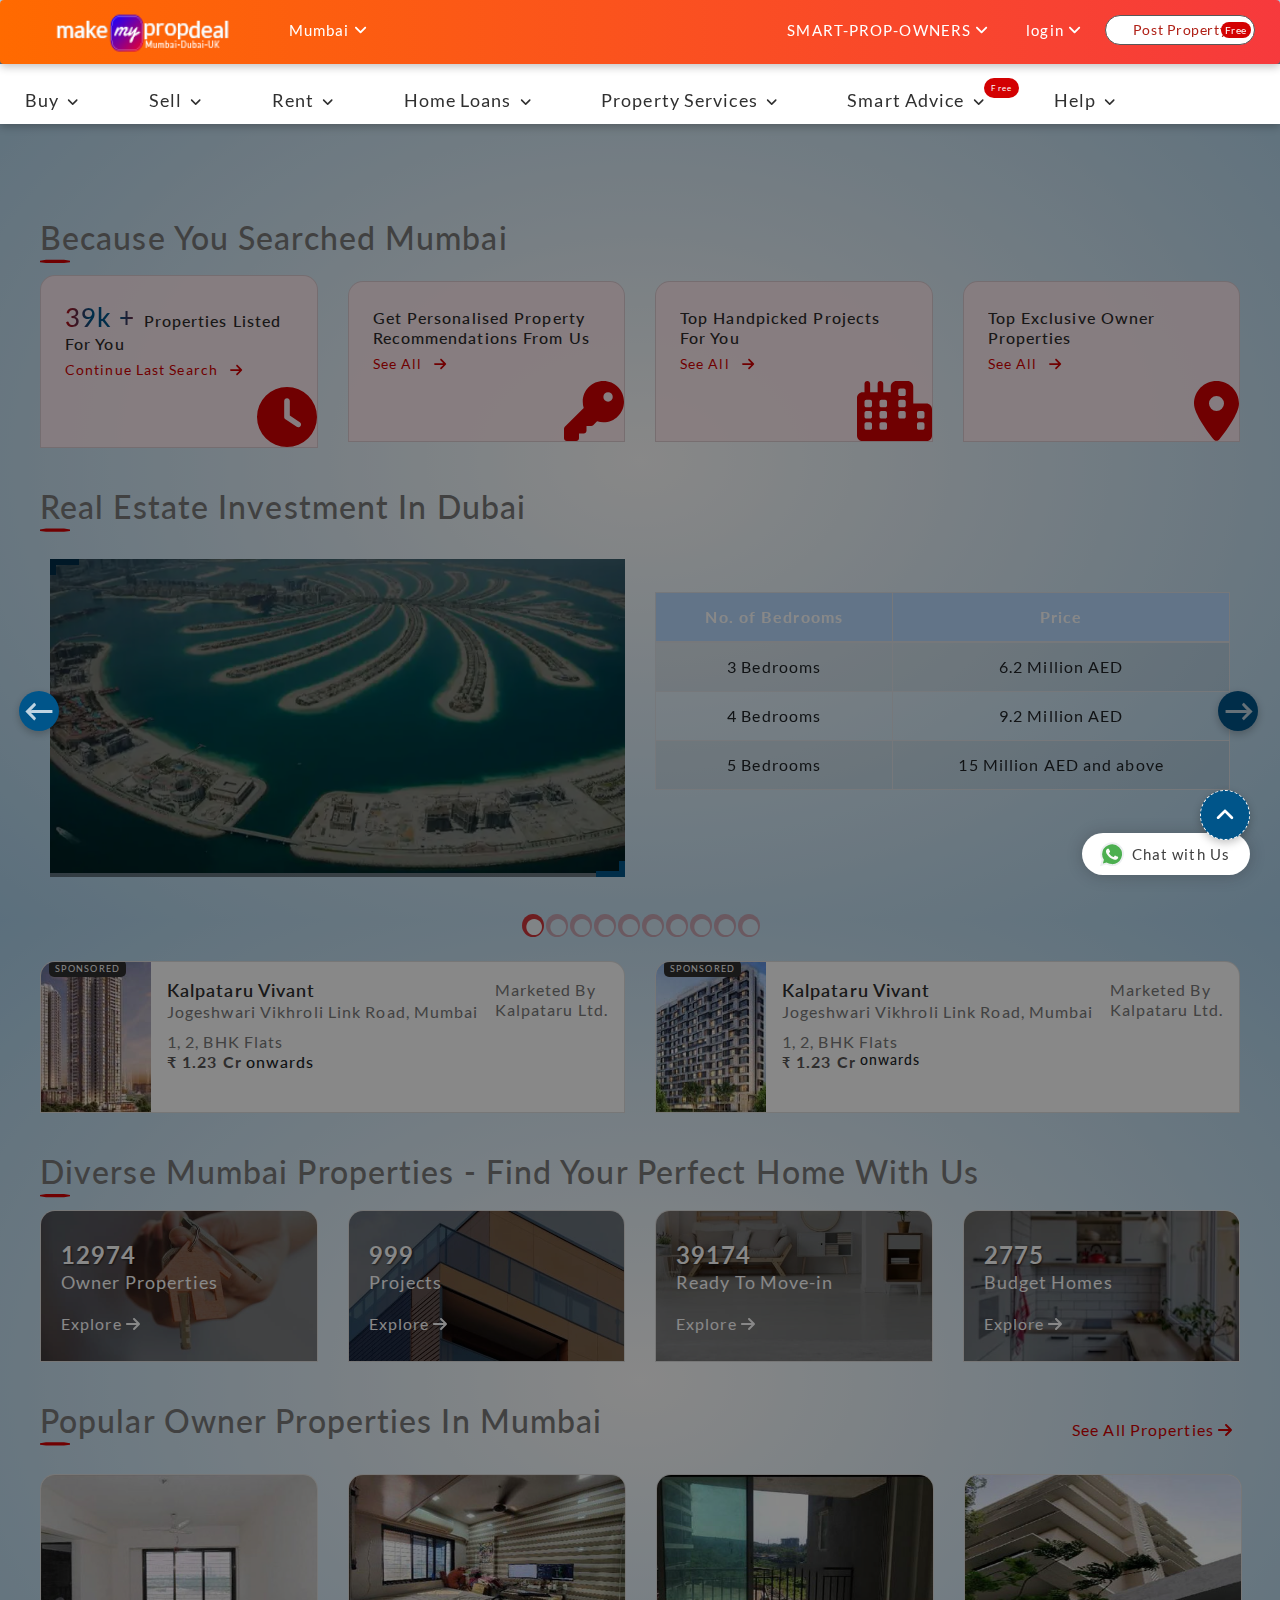
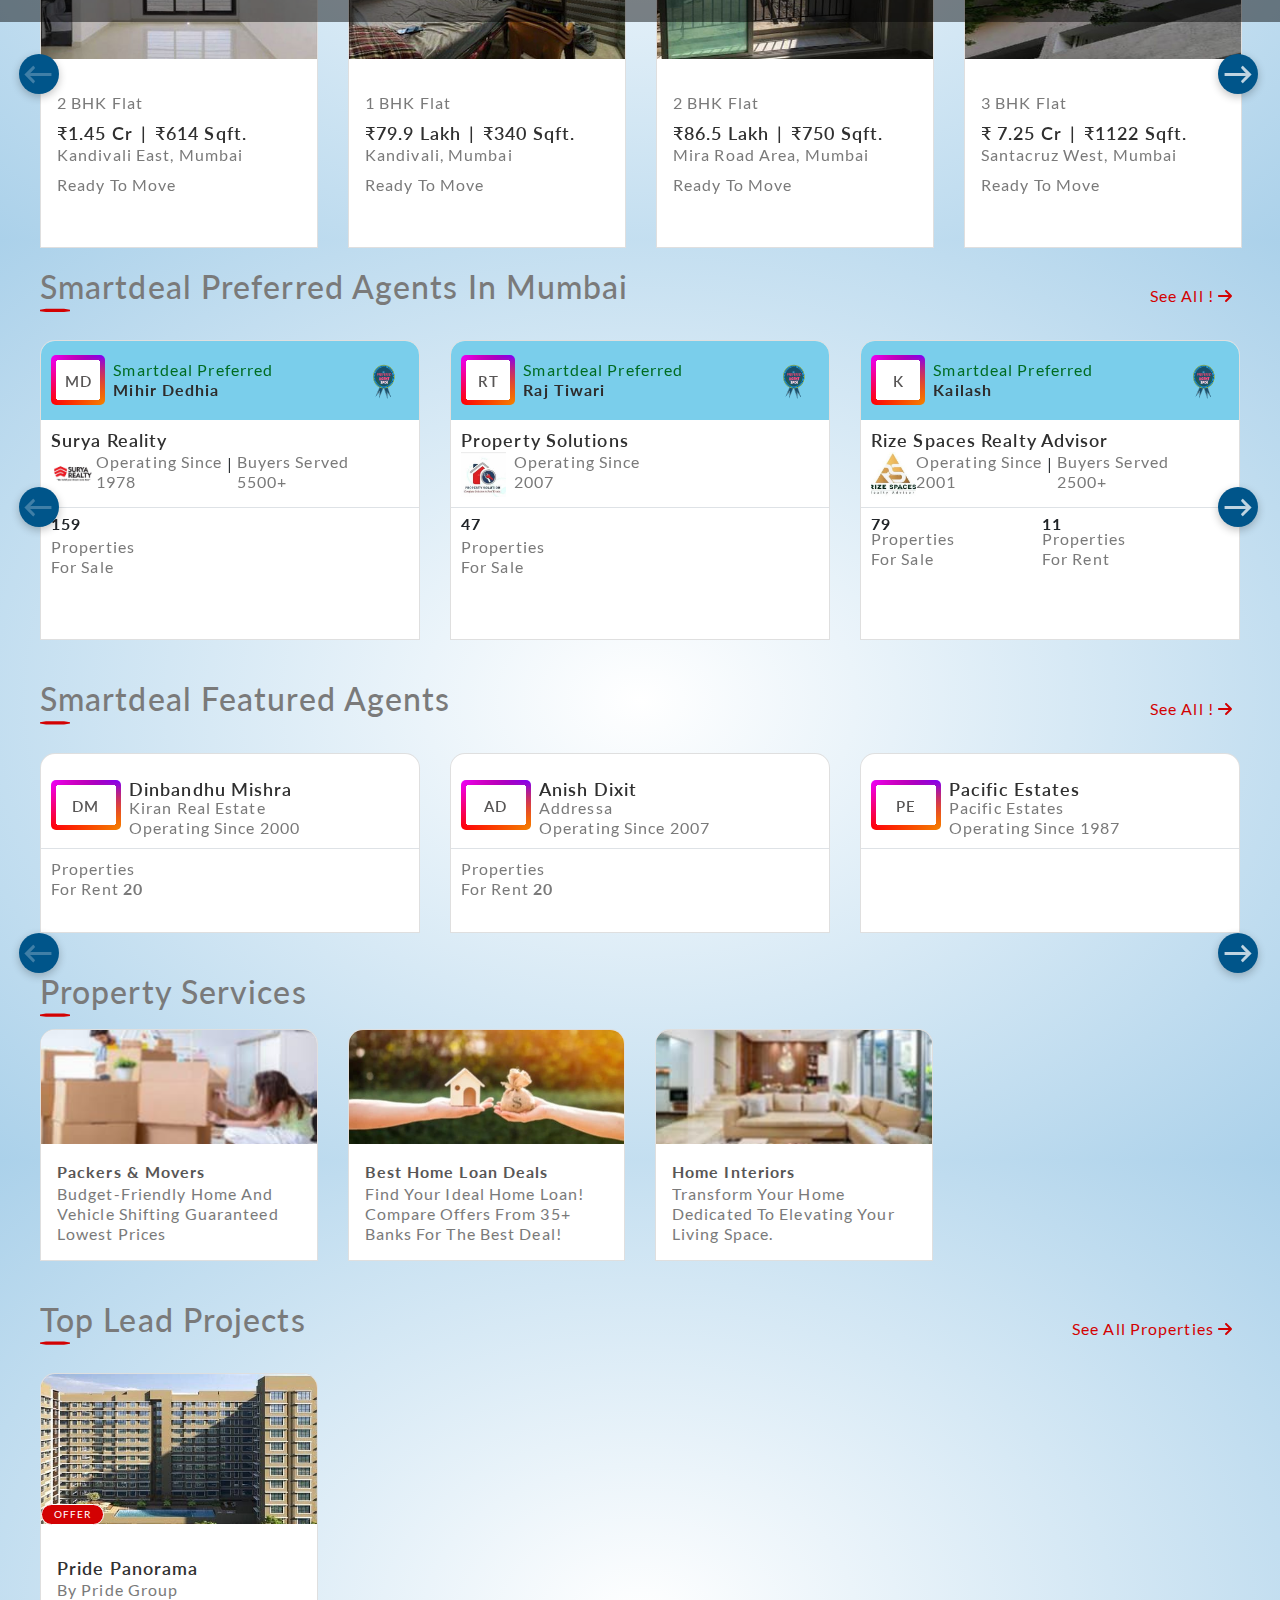
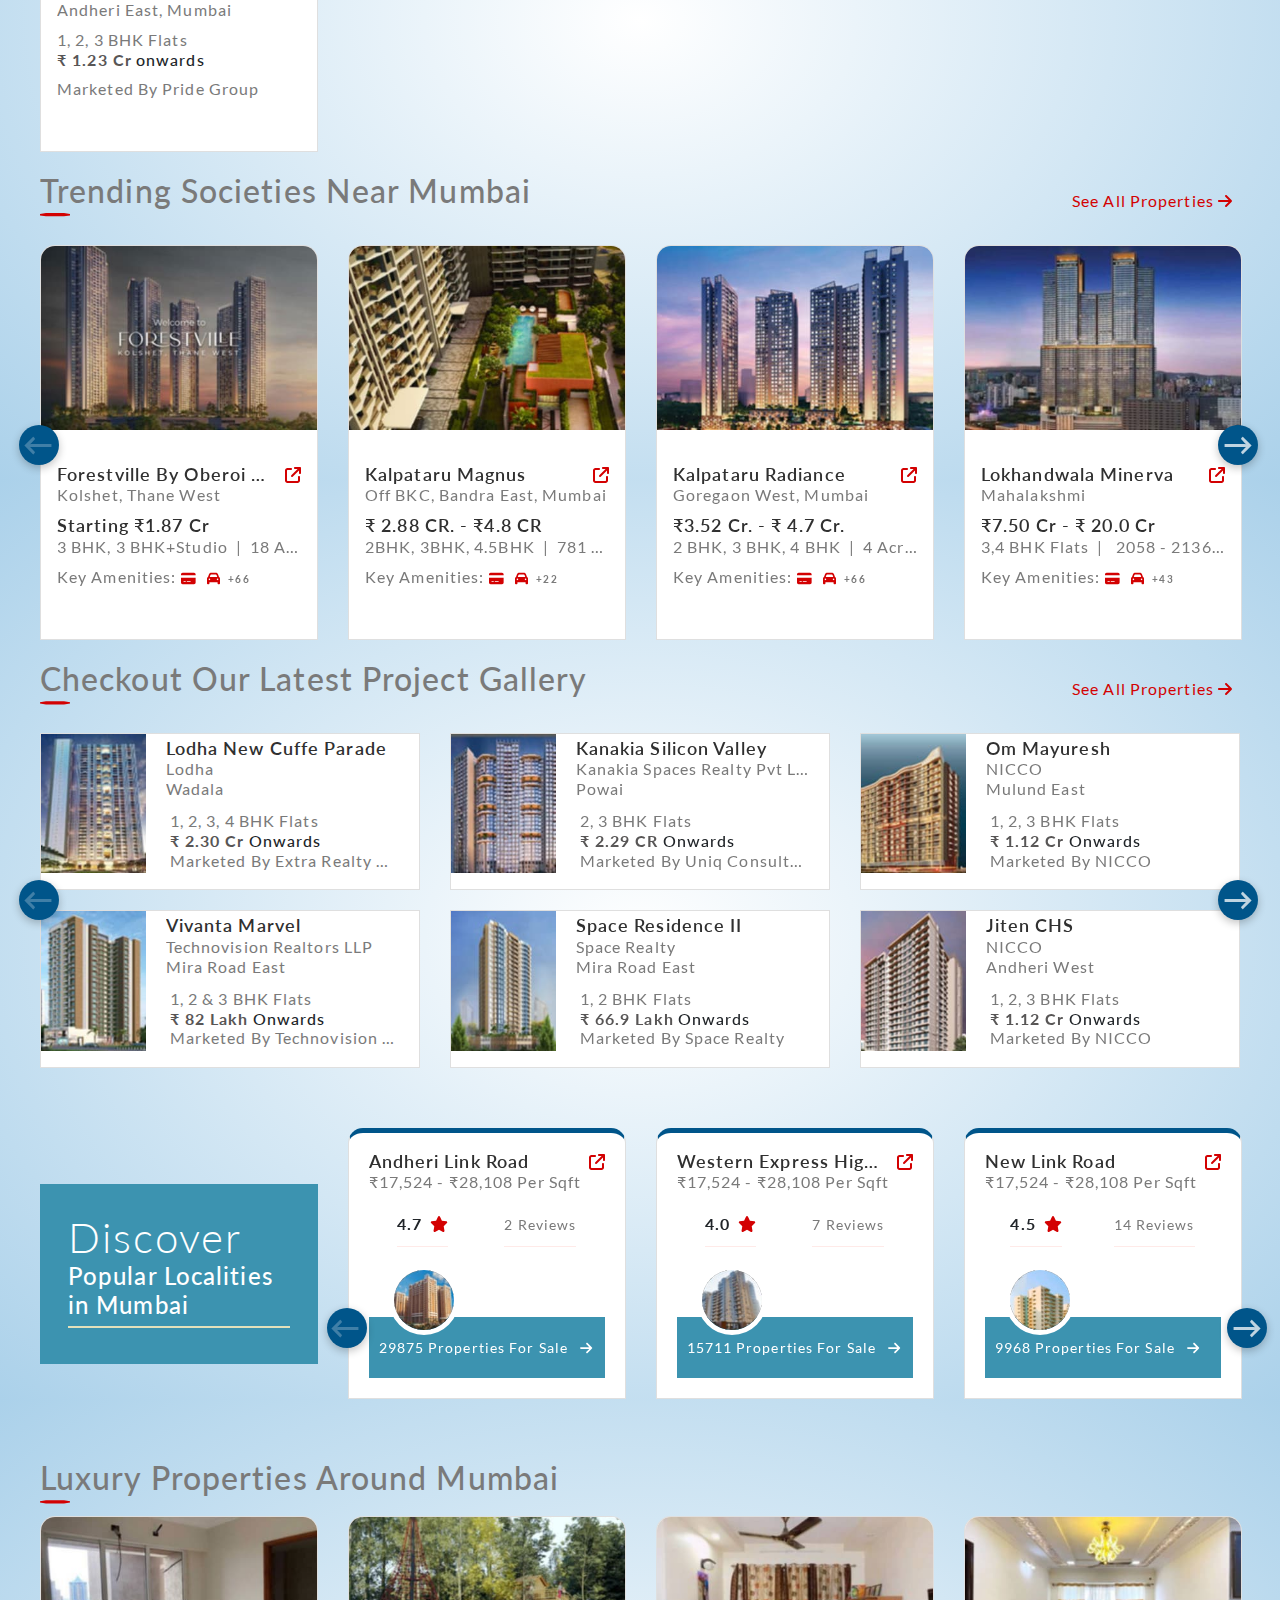
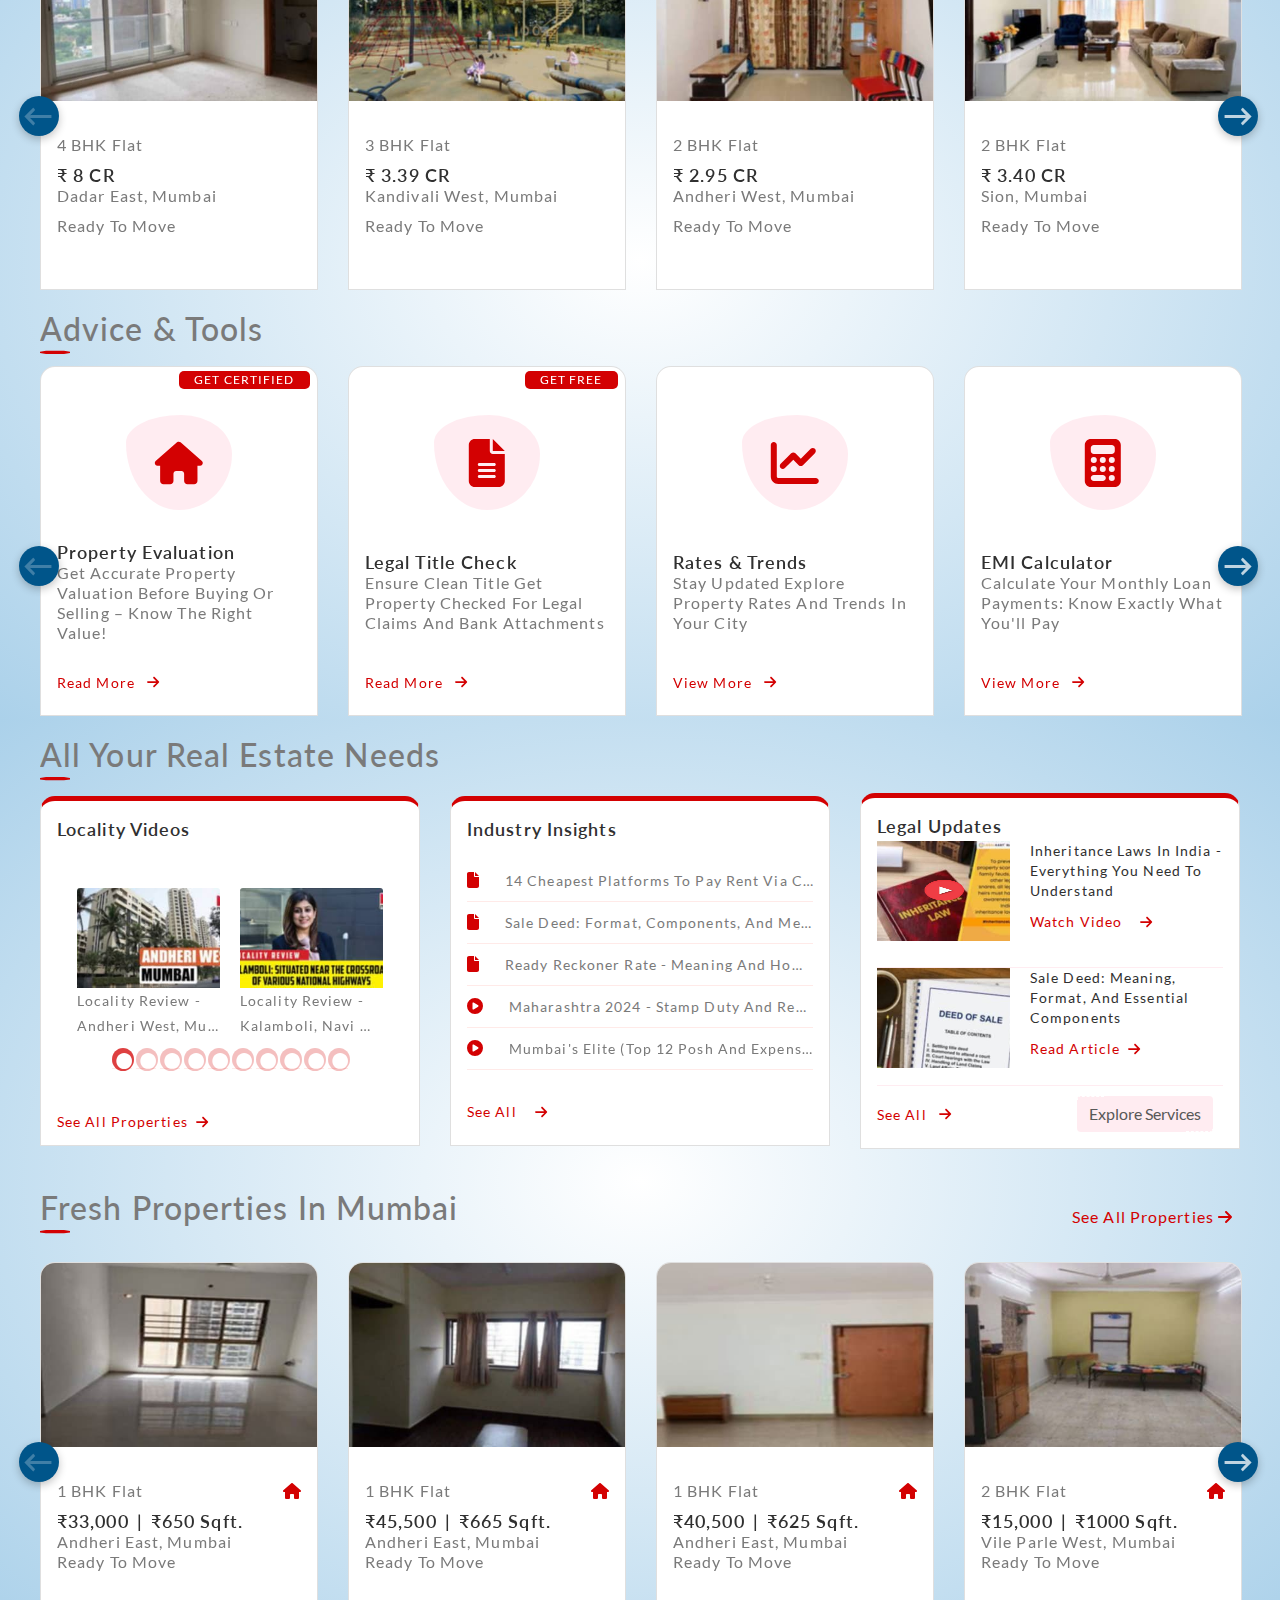
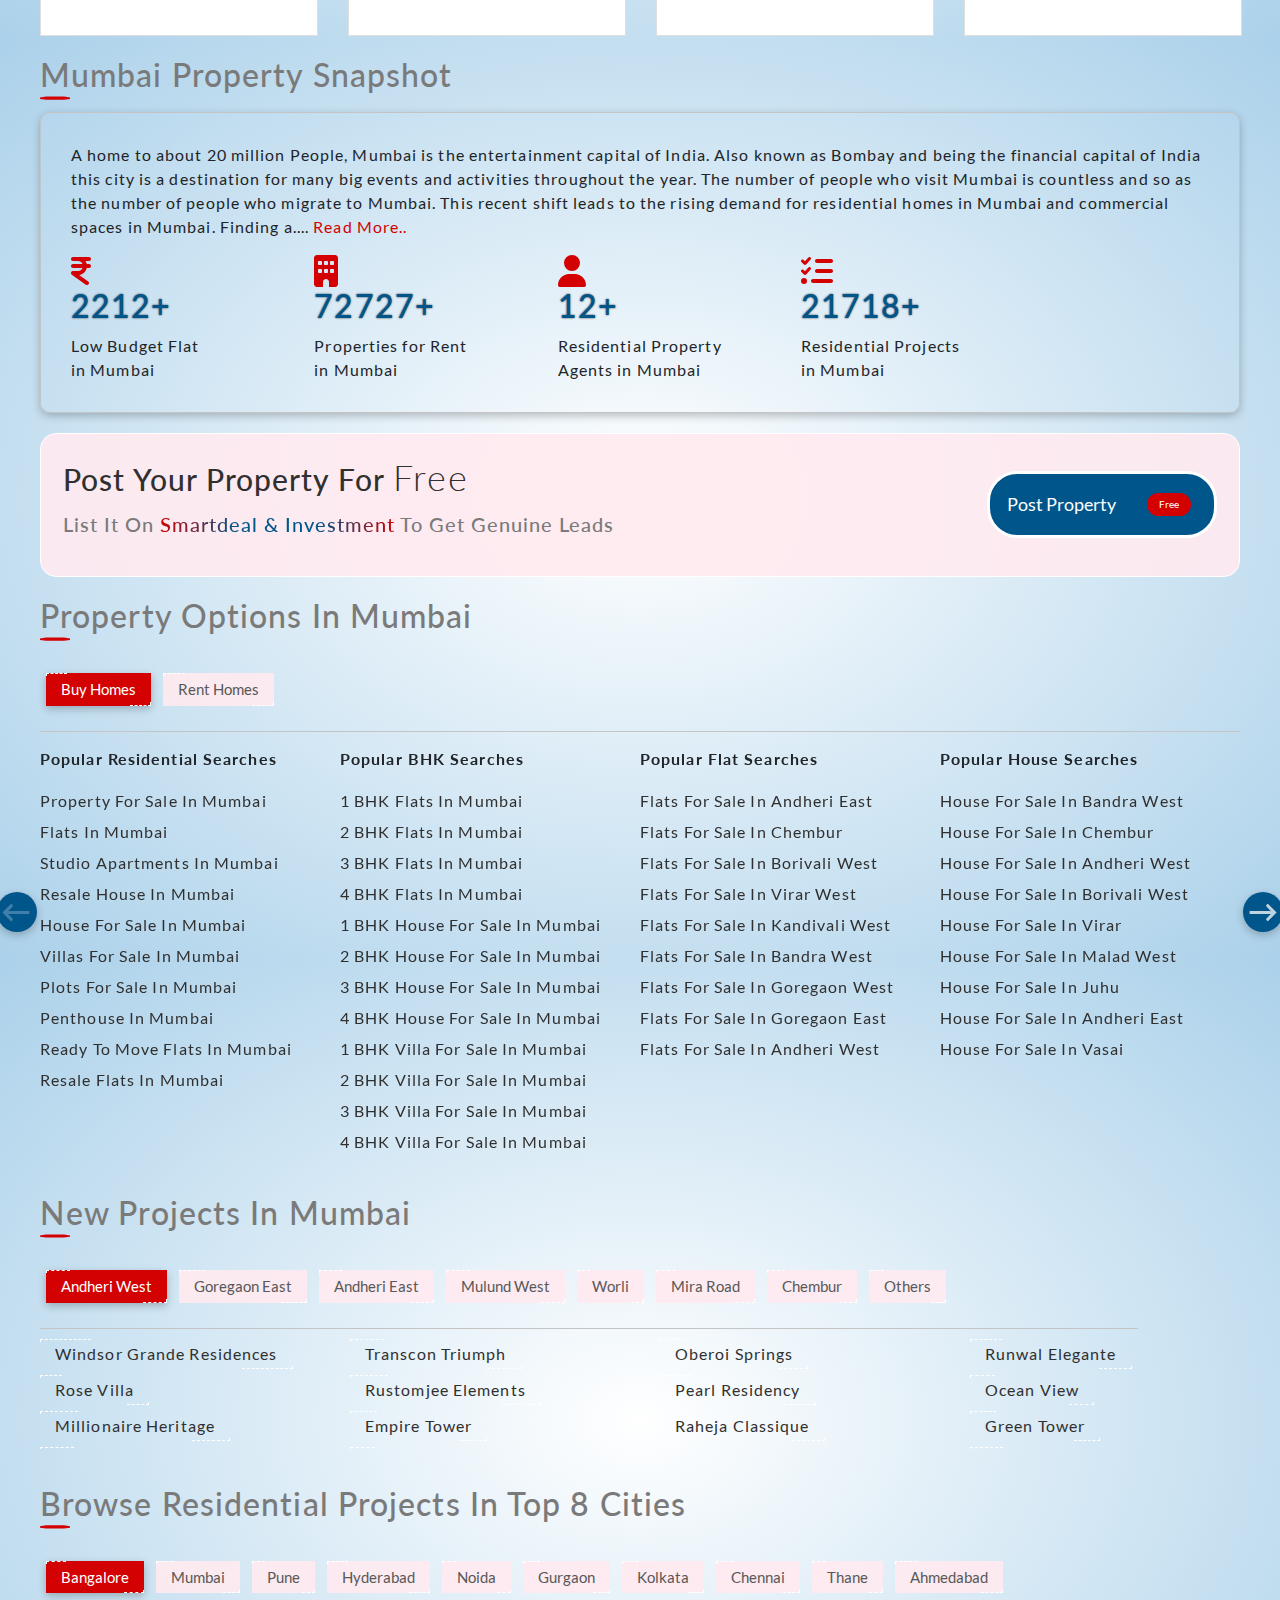
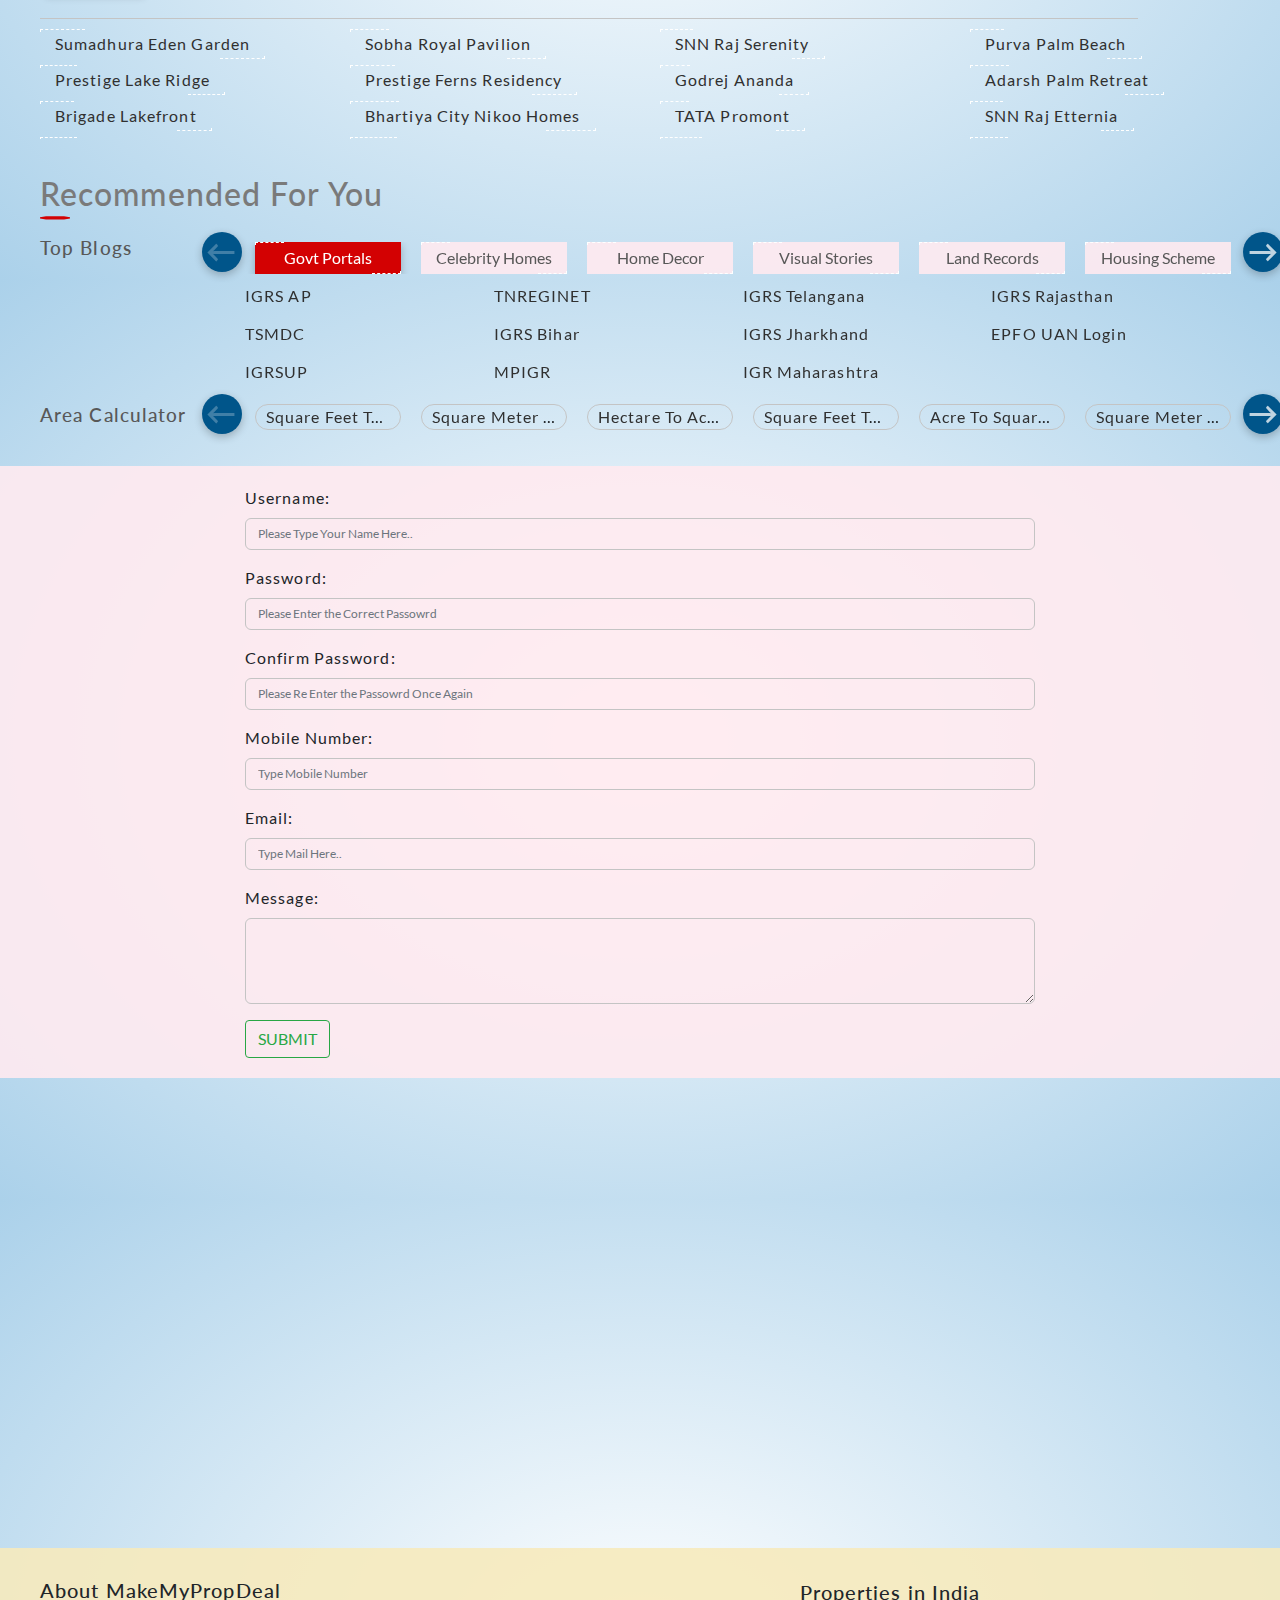
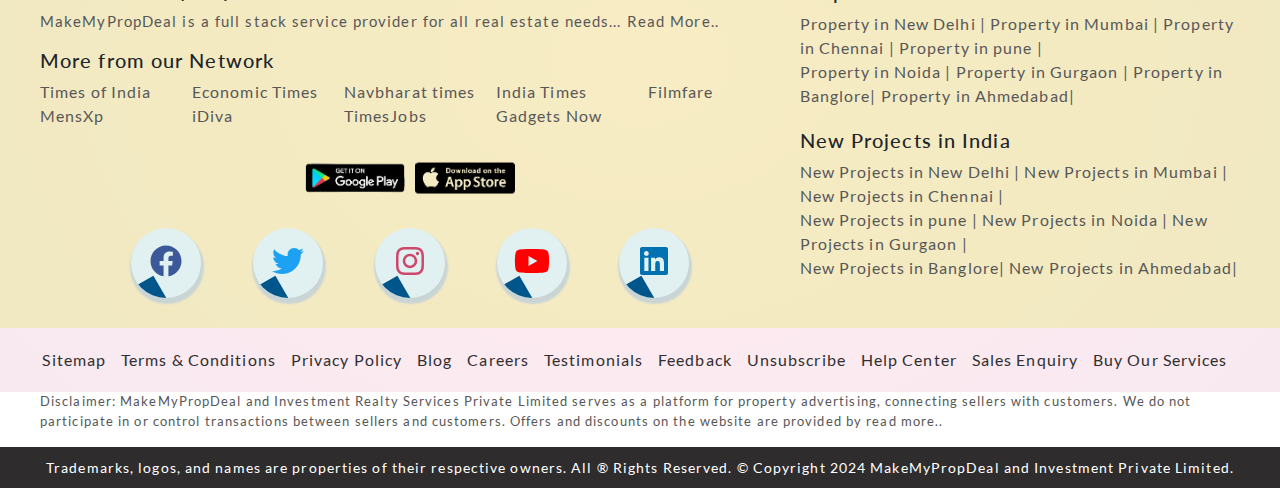
==== commit 344c5baa: "responsive code modification" ====
--- a/index.html
+++ b/index.html
@@ -1502,10 +1502,11 @@
       </div>
    </section>
          
-  <!-- <section class="resp__search__bar d-xl-none d-block">
+  <section class="resp__search__bar d-xl-none d-block">
     <video autoplay muted loop playsinline class="banner__video" poster="img/banner/dubai__proj.jpg">
       <source src="img/banner/dubai__proj.mp4" type="video/mp4" class="video__length">
       <source src="img/banner/dubai__proj.webm" type="video/webm" class="video__length">
+        <!-- Your browser does not support the video tag. -->
   <div class="overlay"></div>
     <div class="container"> 
         <div class="row wrapper">
@@ -1535,7 +1536,7 @@
             </div>          
         </div>
     </div>
-</section> -->
+</section>
 
      <!-- ****************mumbai__properties modification********************** -->
      <section class="mumbai__properties">
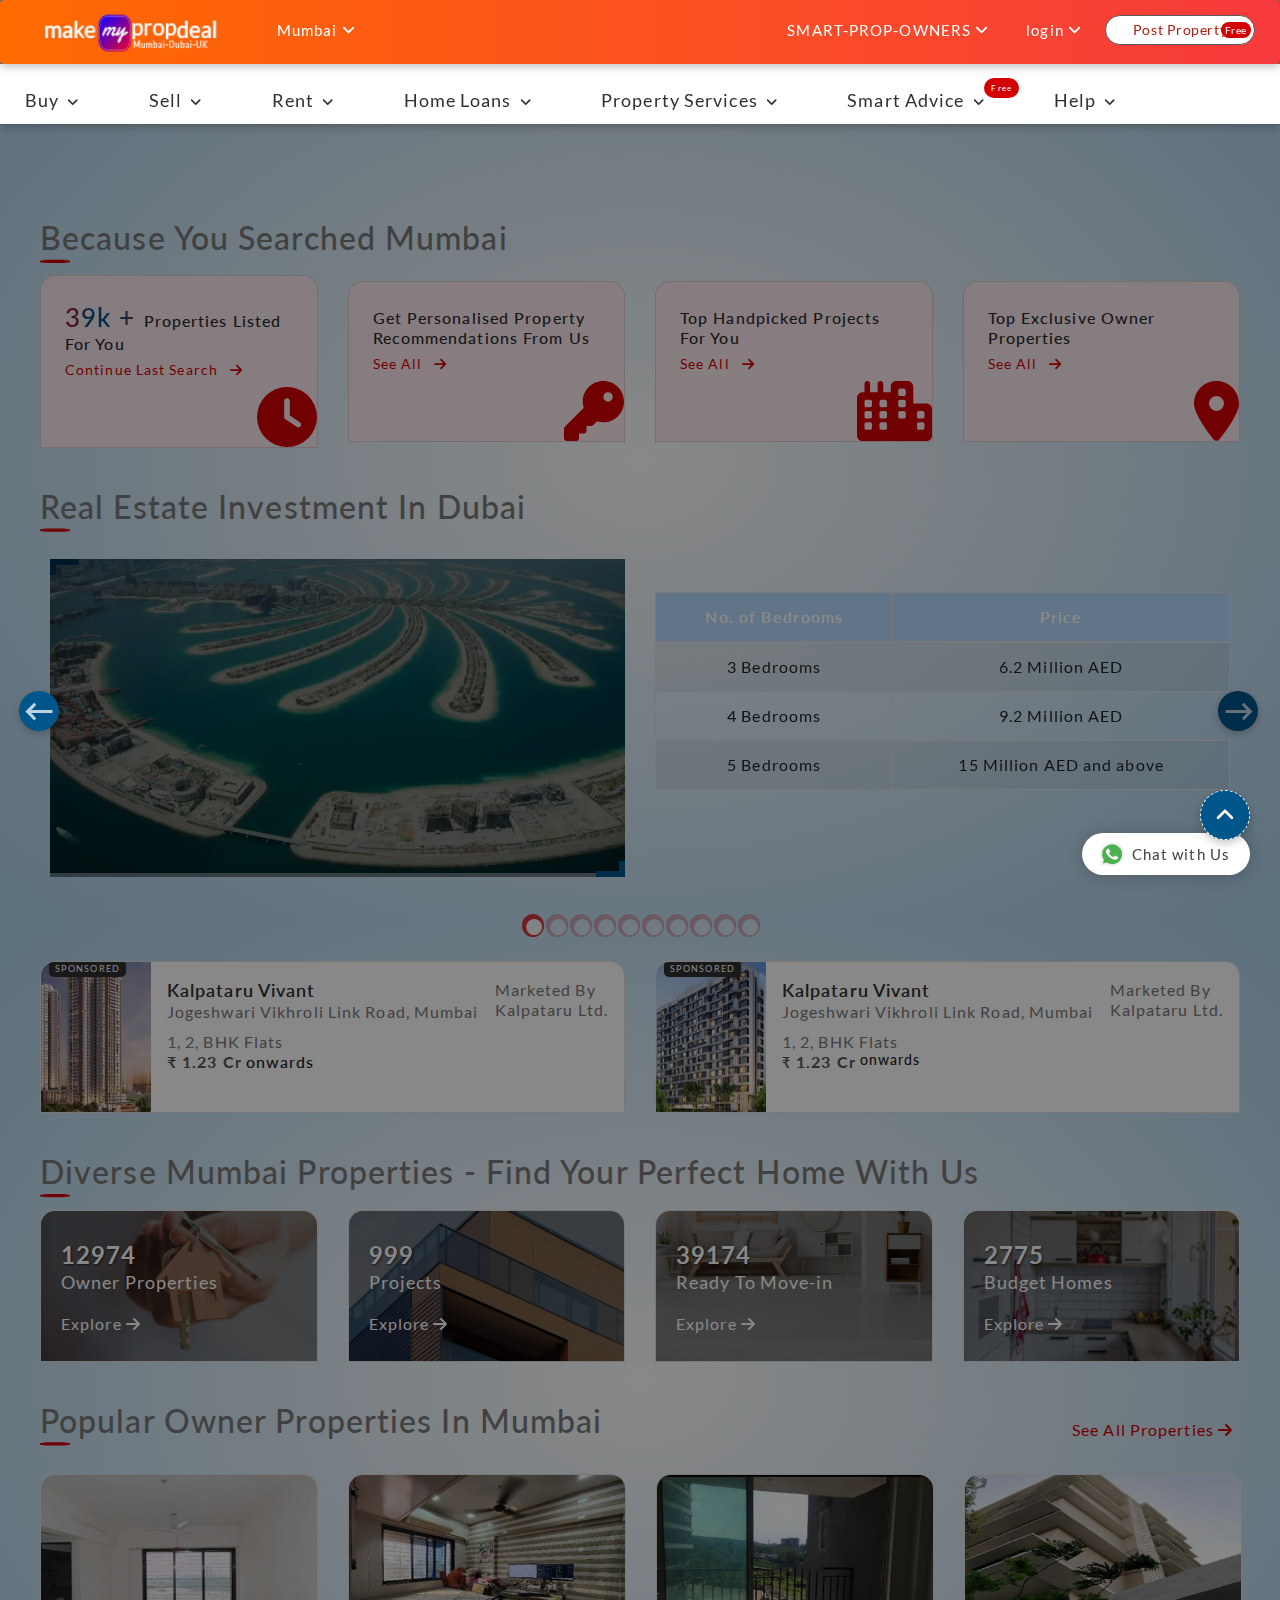
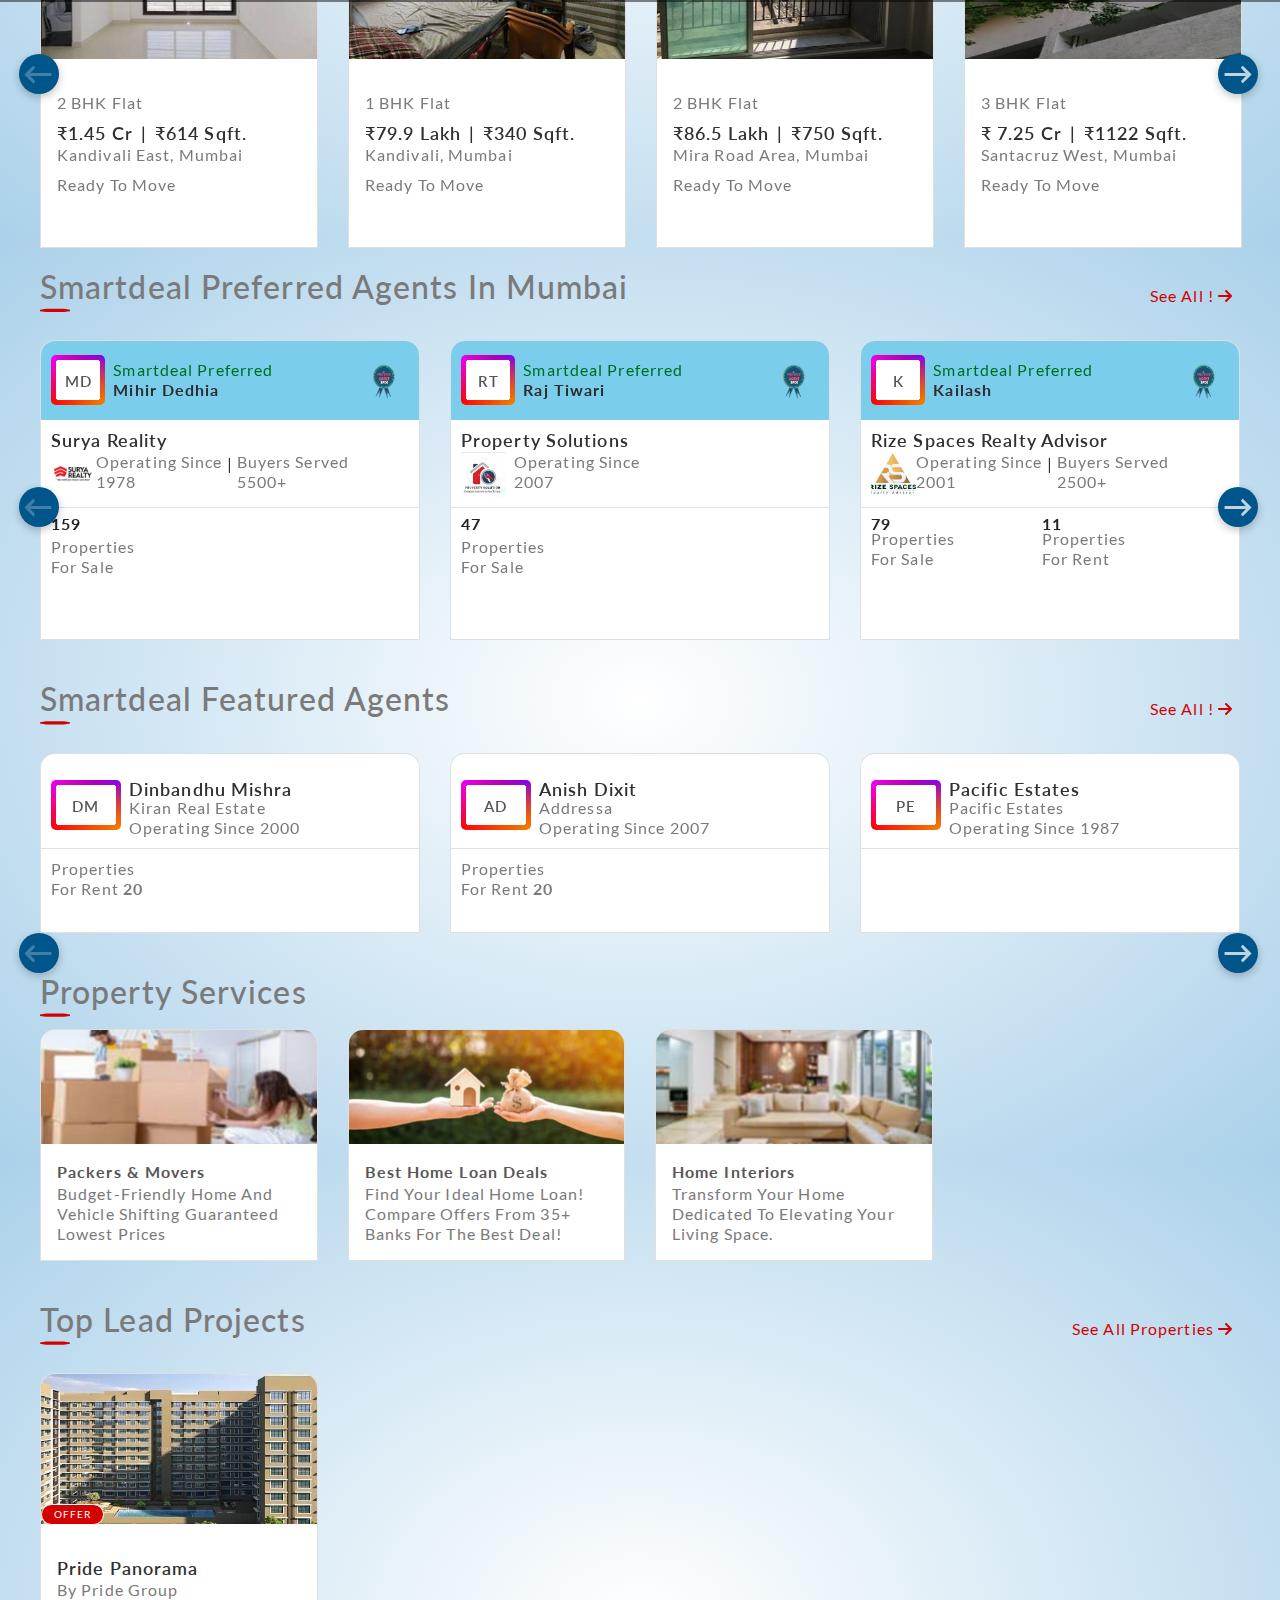
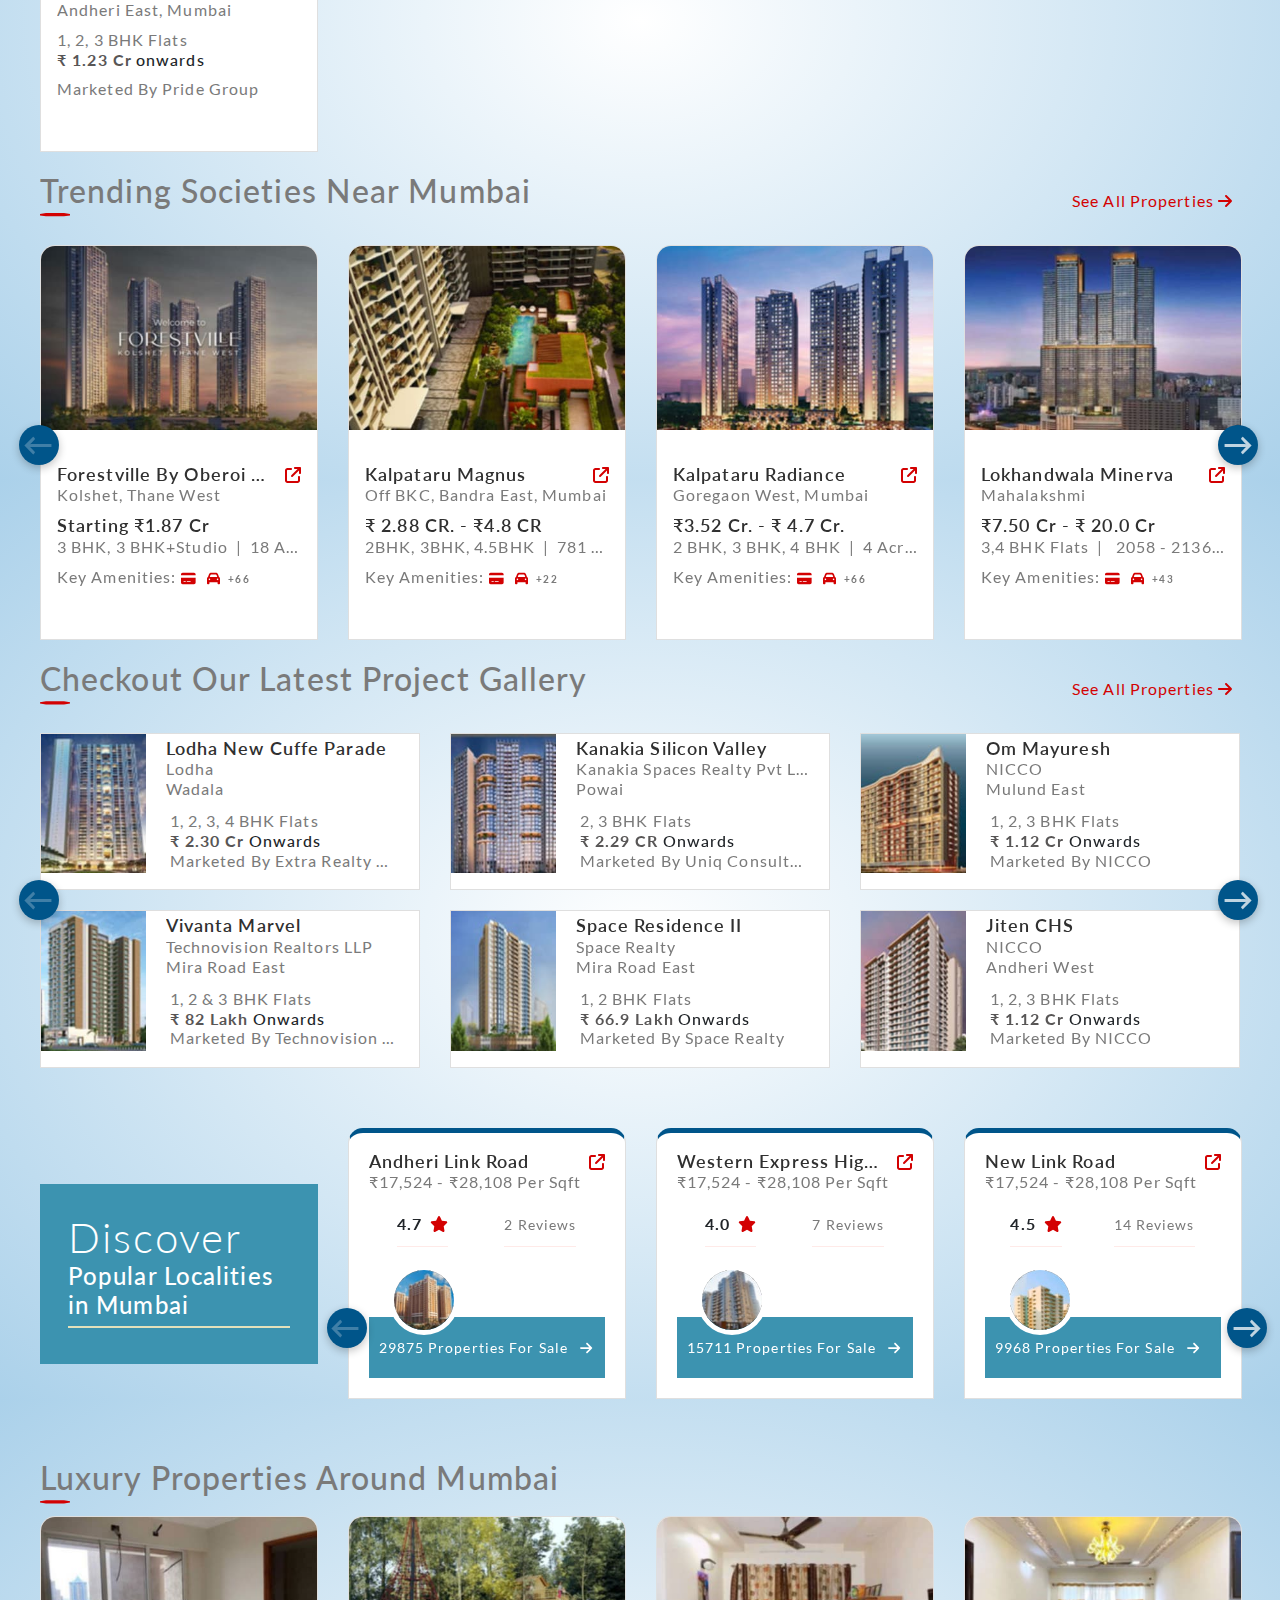
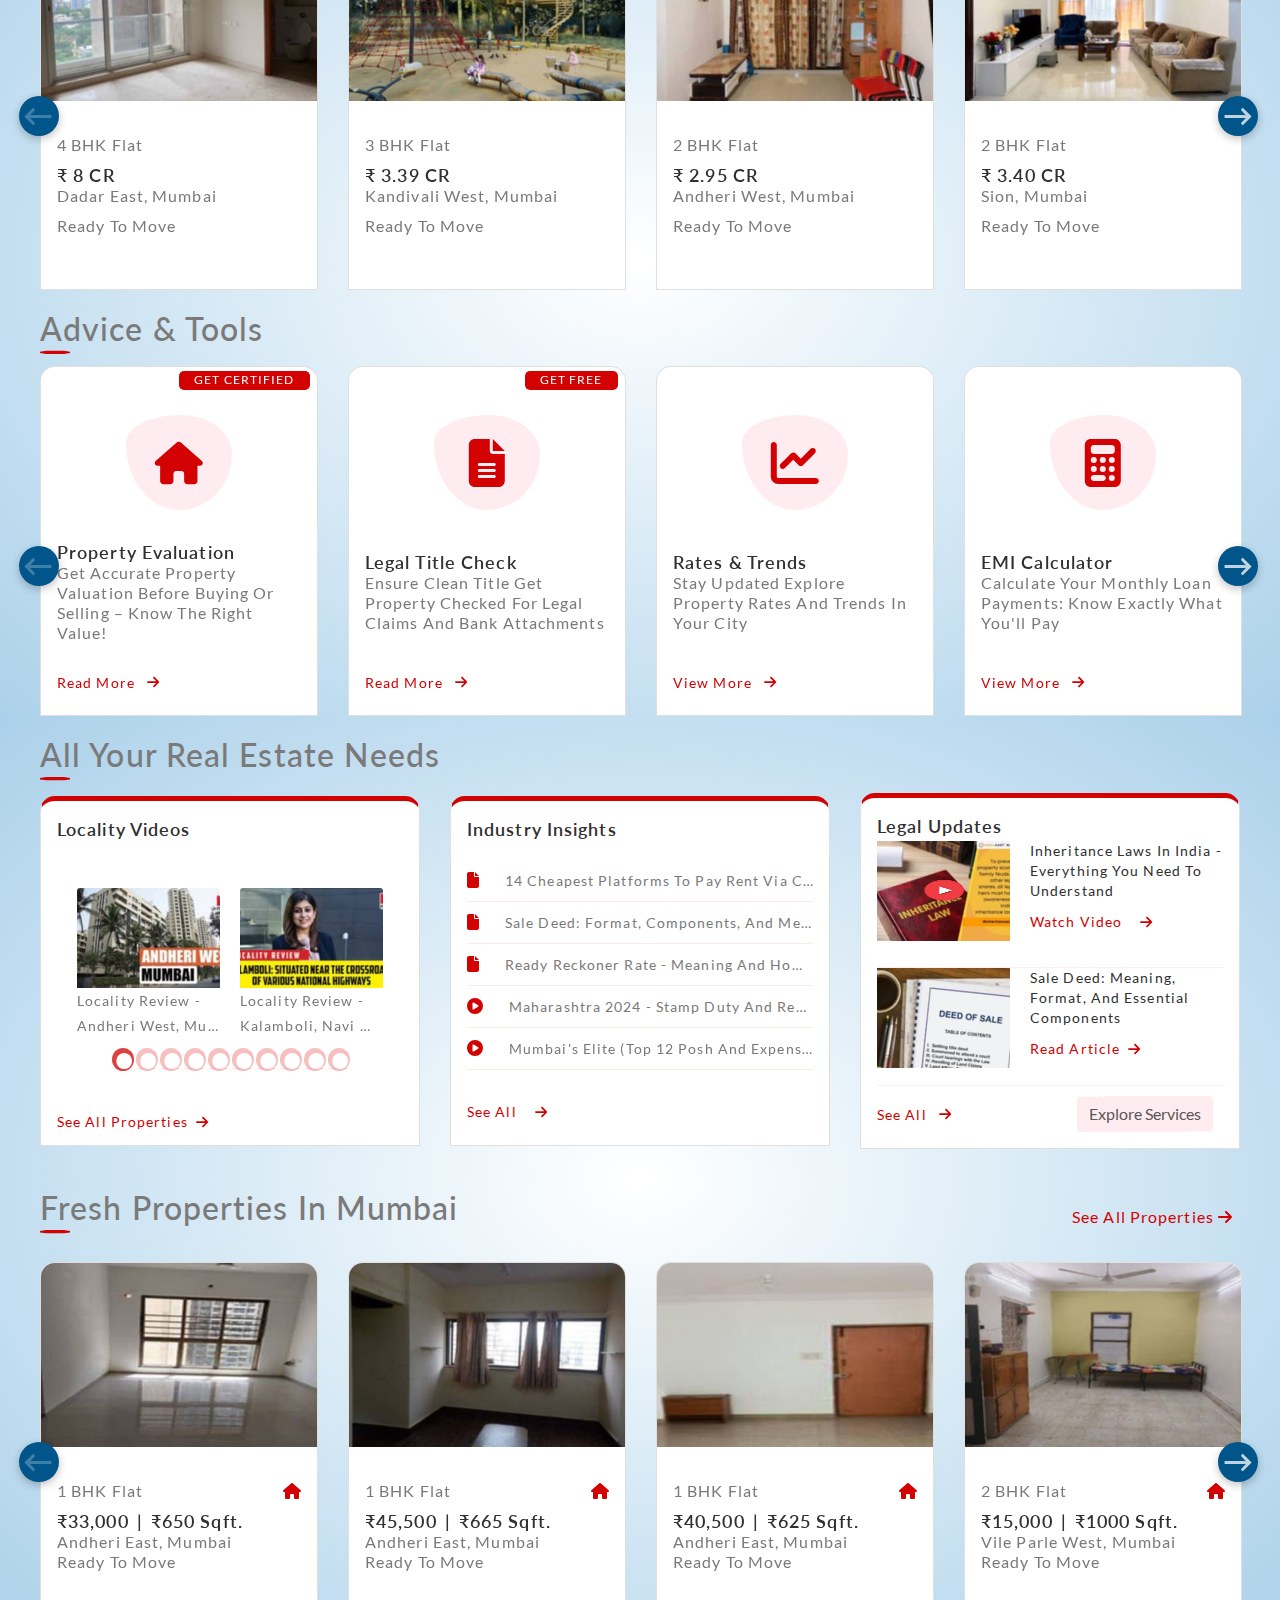
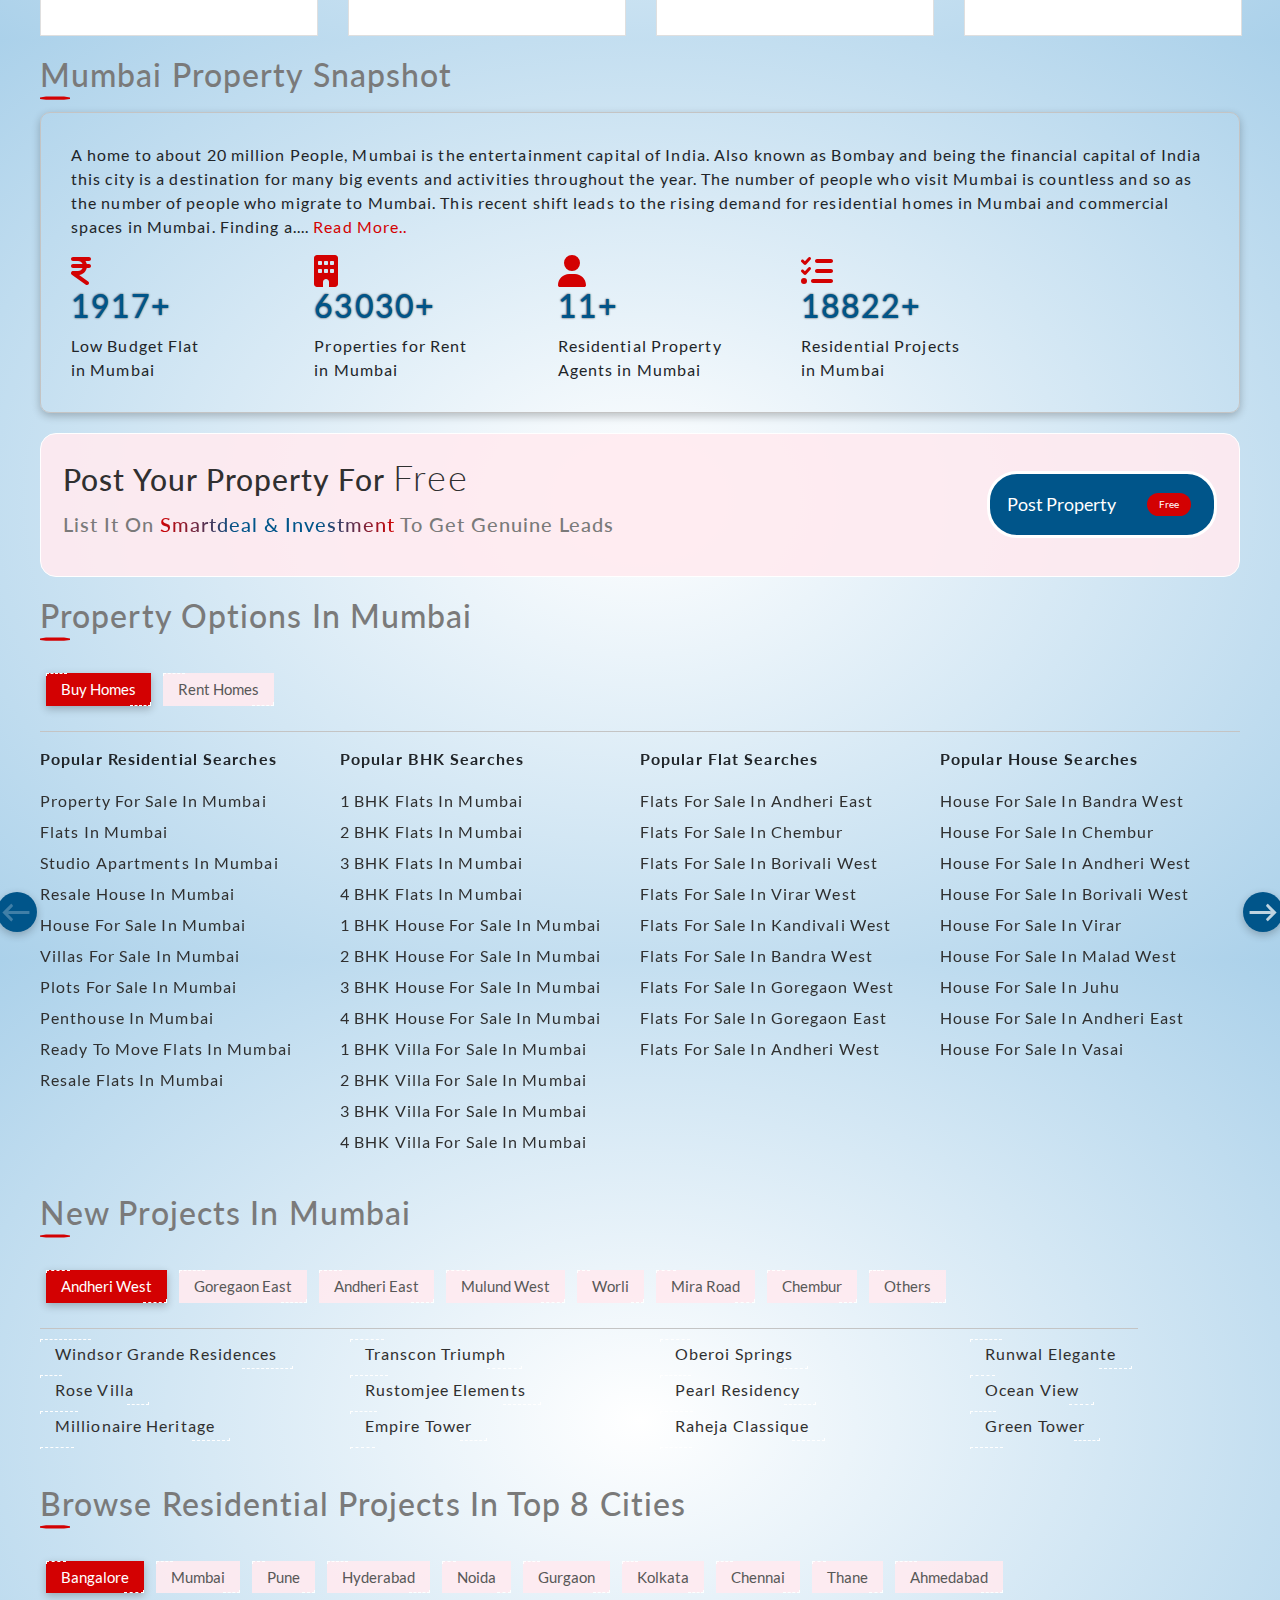
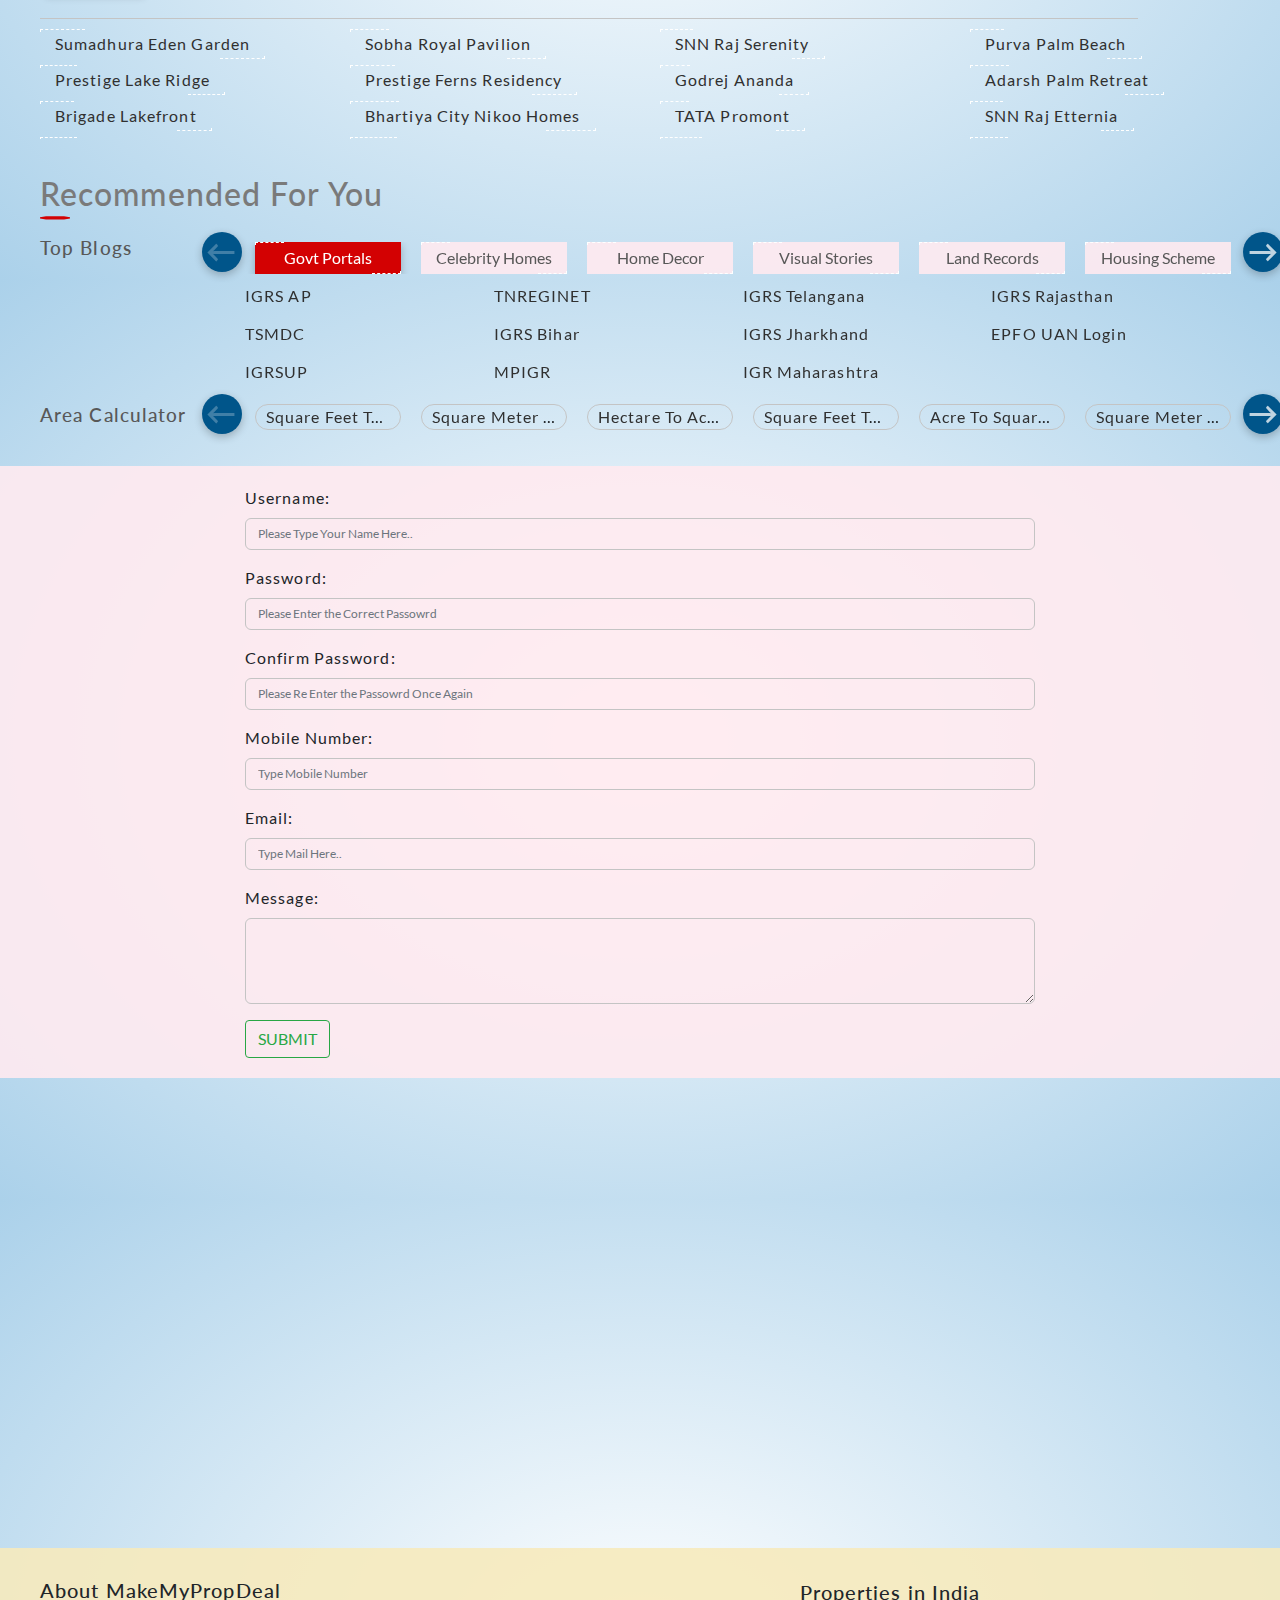
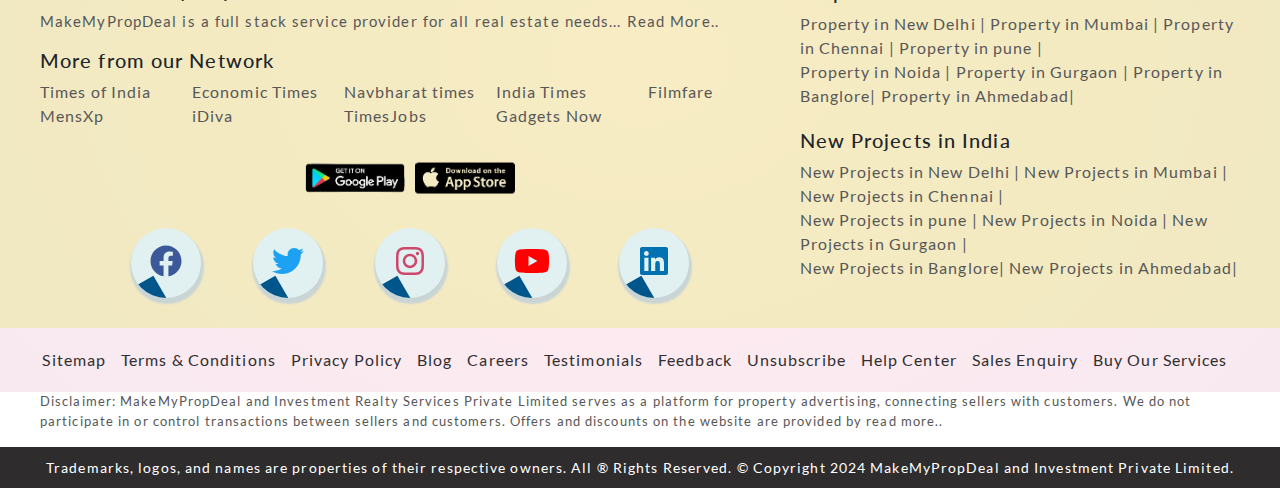
==== commit 40c439cd: "code modification" ====
--- a/index.html
+++ b/index.html
@@ -1281,16 +1281,13 @@
    <main>
      <!-- ****************search__properties modification********************** -->
      <section class="search__bar mb-5">
- <!-- Lazy loading for videos -->
       <video autoplay muted loop playsinline class="back-video" poster="img/banner/dubai__proj.jpg">
-      <source src="img/banner/dubai__proj.mp4" type="video/mp4">
-      <source src="img/banner/dubai__proj.webm" type="video/webm">
-        <!-- Your browser does not support the video tag. -->
-     </video>
-
+        <source src="img/banner/dubai__proj.mp4" type="video/mp4">
+        <source src="img/banner/dubai__proj.webm" type="video/webm">
+       </video>
    <div class="overlay2"></div>
       <div class="container">
-        <div class="row wrapper wrapped">      
+        <div class="row wrapper wrapped">
           <div class="col-xl-11 d-xl-block col-lg-12 d-lg-none d-md-none m-auto p-0">
             <div class="main__banner__filter__section__smartdeal d-flex flex-column">
               <div class="main__heading__smartdeal__sec text-center">
@@ -1311,7 +1308,15 @@
                 <div class="recent__search d-flex align-items-center">
                     <div class="searching__city border-right-input-searching">
                       <i class="fa fa-location-dot font-predict fa-1x pt-2 pr-2"></i>
-                      <input class="magicsearch " id="basic" placeholder="add more city for best serach...">           
+                      <input class="magicsearch " id="basic" placeholder="add more city for best serach...">
+                       <!-- <div class="dropBoxOPenNew">
+                        <strong>Recent Search</strong>
+                        <ul class="three-grid-template-column">
+                          <li class="checklist"><h6>Buy in Mumbai</h6><p>Flat</p></li>
+                          <li class="checklist"><h6>Buy in Mumbai</h6><p class="white-space">2 BHK Flat, House/Villa Above ₹5 L</p></li>
+                          <li class="checklist"><h6>Buy in Mumbai</h6><p class="white-space">Flat, House/Villa, Plot</p></li>
+                        </ul>
+                       </div> -->
                     </div>
                     <div class="flat__bottom border-right-input-searching">     
                     <div class="flat__perspective d-flex justify-content-around align-items-center">
@@ -1434,7 +1439,8 @@
                                      <input type="checkbox" value="1" class="white-space"><span>Farm House</span>
                                   </label>
                                </div>
-                                 </div>                            
+                                 </div>
+                                
                               </div>
                              </dd>
                            </li>                          
@@ -1497,19 +1503,20 @@
             <h2>oferring best & sustainable residences with experties in prosperous living</h2>
           </div>
           </div>
-          </div>
+          </div>      
         </div>
       </div>
    </section>
-         
-  <section class="resp__search__bar d-xl-none d-block">
-    <video autoplay muted loop playsinline class="banner__video" poster="img/banner/dubai__proj.jpg">
-      <source src="img/banner/dubai__proj.mp4" type="video/mp4" class="video__length">
-      <source src="img/banner/dubai__proj.webm" type="video/webm" class="video__length">
-        <!-- Your browser does not support the video tag. -->
+        
+   <section class="resp__search__bar">
+   <video autoplay muted loop playsinline class="banner__video" poster="img/banner/dubai__proj.jpg">
+  <source src="img/banner/dubai__proj.mp4" type="video/mp4" class="video__length">
+  <source src="img/banner/dubai__proj.webm" type="video/webm" class="video__length">
+</video>
   <div class="overlay"></div>
     <div class="container"> 
         <div class="row wrapper">
+        
             <div class="main__banner__sect__resp__input__field__search__box d-flex flex-column">
                 <div class="resp___section__heading">
                     <h2>Welcome! Let’s continue Your search</h2>
@@ -1532,8 +1539,11 @@
                             <i class="fa fa-search search__bar__setting fa-1x"></i>
                         </div>
                     </div>
-                    </div>               
-            </div>          
+               
+                </div>
+                
+            </div>
+            
         </div>
     </div>
 </section>
@@ -7848,7 +7858,21 @@
 <script type="text/javascript" src="js/slick.js"></script>
 <script type="text/javascript" src="js/slick.min.js"></script>
 <script type="text/javascript" src="js/slider.js"></script>
+<script>
+  function openNewPage() {
+  window.location.href = 'newpopup.html';
+}
+</script>
 </html>
 
+<!-- 
+<video autoplay muted loop playsinline class="back-video" poster="img/banner/dubai__proj.jpg">
+  <source src="img/banner/dubai__proj.mp4" type="video/mp4">
+  <source src="img/banner/dubai__proj.webm" type="video/webm">
+ </video> -->
 
-
+ <!-- <video autoplay muted loop playsinline class="banner__video" poster="img/banner/dubai__proj.jpg">
+  <source src="img/banner/dubai__proj.mp4" type="video/mp4" class="video__length">
+  <source src="img/banner/dubai__proj.webm" type="video/webm" class="video__length">
+</video> -->
+ 
--- a/css/main.css
+++ b/css/main.css
@@ -1,60 +1,75 @@
 /* ***********************search__bar__section*********************** */
-.search__bar.back-video {
-    width: 100%;
-    height: 440px;
-    float: left;
-    margin-top: 25px;
+.search__bar.back-video{
+    width: 100% !important;
+	height: 440px !important;
+	float: left;
+	/* background: linear-gradient(45deg,#00558a,#D30102,#ff7200,#3406FF,#b02117); */
+	margin-top: 25px;
     object-fit: cover;
     object-position: center;
     position: relative;
-    background-size: 200% 200%;
-}
-
-.main__banner__filter__section__smartdeal {
+	/* animation: move linear 2s infinite; */
+	background-size: 200% 200%;
+}
+.main__banner__filter__section__smartdeal{
     position: absolute;
     top: -600px;
     left: 200px;
     z-index: 4;
-}
-
-.overlay2 {
-    width: 120%;
-    height: 178%;
-    position: absolute;
-    top: 0;
-    left: 0;
-    background: var(--backdark);
-    z-index: 2;
-}
-
-.another__packages {
+    /* background: green; */
+}
+.overlay2{
+        width: 120%;
+        height: 178%;
+        position: absolute;
+        top: 0;
+        left: 0;
+        background:var(--backdark);
+        /* background-image: linear-gradient(45deg, rgba(0,0,0,.3) 50%, rgba(0,0,0,.7) 50%);
+        background-size: 3px 3px; */
+        z-index: 2;   
+}
+
+.another__packages{
     max-width: 900px;
     width: 100%;
     padding-top: 30px;
 }
-
-.another__packages h2 {
+.another__packages h2{
     color: var(--pure-white);
     text-transform: capitalize;
     font-size: var(--font-size36);
     text-align: center;
 }
 
-.main__heading__smartdeal__sec h1 {
+
+/* .back-video .wrapped{
+    position: absolute !important;
+    top: -100px !important;
+    left: 0px !important;
+} */
+/* .search__bar .container .wrapper {
+    padding-top: 70px;
+} */
+/* .search__bar .back-video{
+    width: 100%;
+	height: 440px;
+    position: absolute;
+} */
+
+ .main__heading__smartdeal__sec h1{
     color: var(--pure-white);
     font-weight: 700;
-    text-shadow: var(--text-shadow);
-}
-
-.main__filter__section__subordinates__list {
+    /* font-size: var(--font-size42); */
+    text-shadow: var(--text-shadow) !important;
+ }
+ .main__filter__section__subordinates__list{
     padding-bottom: 15px;
-}
-
-.main__filter__section__subordinates__list ul li {
-    margin: 0 20px;
-}
-
-.main__filter__section__subordinates__list ul li a {
+ }
+ .main__filter__section__subordinates__list ul li{
+    margin: 0px 20px;
+ }
+ .main__filter__section__subordinates__list ul li a{
     color: var(--pure-white);
     text-transform: capitalize;
     text-decoration: none;
@@ -62,24 +77,21 @@
     position: relative;
     cursor: pointer;
     padding-bottom: 10px;
-}
-
-.main__filter__section__subordinates__list ul li a::after {
+ }
+ .main__filter__section__subordinates__list ul li a::after{
     content: '';
     position: absolute;
-    bottom: 0;
-    left: 0;
-    width: 0;
+    bottom: 0px;
+    left: 0px;
+    width: 0%;
     height: 3px;
     background-color: var(--dark-blue-op);
-    transition: width 0.5s ease-in-out;
-}
-
-.main__filter__section__subordinates__list ul li a:hover::after {
-    width: 100%;
-}
-
-.banner__slider .fig-img {
+    transition: 0.5s ease-in-out;
+ }
+ .main__filter__section__subordinates__list ul li a:hover::after{
+    width: 100%;
+ }
+.banner__slider .fig-img{
     min-height: 115px !important;
 }
 
@@ -91,294 +103,81 @@
     border-radius: 32px;
     box-shadow: var(--box-shadow);
     border: 1px solid var(--para-dark-h2);
-    background-color: var(--pure-white);
+    /* background-color:var(--pure-white); */
     padding: 5px 2px 5px 10px;
 }
-
 .main__filter__search__bar__setting:hover,
 .main__filter__search__bar__setting:focus,
-.main__filter__search__bar__setting.active {
+.main__filter__search__bar__setting.active{
     border: none;
     outline: none;
     border: 2px solid var(--light-blue-header);
 }
-
-.main__filter__search__bar__setting .input__fieldset .recent__search {
-    display: flex;
-    transition: 0.5s ease-in-out;
-}
-
-.main__filter__search__bar__setting .input__fieldset .recent__search .allision .button__close__input__field__search {
+.main__filter__search__bar__setting .input__fieldset .recent__search{  
+    display: flex; 
+    transition: 0.5s ease-in-out; 
+}
+
+.main__filter__search__bar__setting .input__fieldset .recent__search .allision 
+.button__close__input__field__search {
     font-size: var(--font-size16) !important;
     color: var(--dark-blue-op);
 }
 
 
-/* ******Input Searh Filter Box with main Search Box on banner div*********** */
-
-.input__accordian__flat {
-    position: absolute;
-    top: 52px;
-    left: -180px;
-    width: 600px !important;
-    height: 150px !important;
-    float: left;
-    background: var(--pure-white);
-    z-index: 1;
-    border: 2px solid var(--temp-head-col);
-    border-bottom-left-radius: 12px;
-    border-bottom-right-radius: 12px;
-    color: var(--para-dark-h2);
-    transition: 0.5s ease-in-out;
-    opacity: 0;
-}
-
-
-.flat__bottom:hover .input__accordian__flat,
-.flat__bottom.active .input__accordian__flat {
-    opacity: 1 !important;
-    box-shadow: var(--box-shadow) !important;
-}
-
-ul.list__faq > li {
-    height: 28px;
-    width: 100%;
-    margin: 0px;
-    overflow: hidden;
-    transition: height 0.2s ease-in;
-    position: relative;
-}
-
-ul.list__faq > li input[type="radio"] {
-    outline: none;
-    display: block;
-    font-size: var(--font-size17);
-    text-transform: capitalize;
-    margin: 0px;
-    padding: 0px;
-    position: absolute;
-    opacity: 0;
-    z-index: 2;
-    left: 0px;
-    right: 40px;
-    top: 0px;
-    bottom: 0px;
-    appearance: none;
-    -webkit-appearance: none;
-}
-
-ul.list__faq > li input[type="radio"]:hover {
-    cursor: pointer;
-}
-
-ul.list__faq > li dt,
-ul.list__faq > li dd {
-    border-left: solid 10px var(--para-dark-h2);
-    display: flex;
-    flex-direction: row;
-    align-items: center;
-    align-content: center;
-    justify-items: flex-start;
-    width: 96%;
-    padding: 0px;
-    margin: 0px;
-    position: relative;
-    clear: both;
-    padding-left: 40px;
-}
-
-ul.list__faq > li dt {
-    width: 100%;
-    background: var(--softpink);
-    position: relative;
-}
-
-ul.list__faq > li dt:after {
-    content: "";
-    position: absolute;
-    right: 5%;
-    border-top: solid 2px var(--dark-blue-op);
-    border-right: solid 2px var(--dark-blue-op);
-    height: 8px;
-    width: 8px;
-    display: block;
-    transform: rotate(133deg);
-    transition: transform 0.2s ease-in-out;
-}
-
-ul.list__faq > li dd {
-    font-weight: normal;
-    padding-top: 10px;
-    align-items: flex-start;
-    align-content: flex-start;
-    transition: padding 0.3s ease-in-out;
-}
-
-dd > .main__listing {
-    display: flex;
-    flex-direction: column;
-}
-
-dd > .main__listing .listing {
-    display: flex;
-    width: 100%;
-}
-
-dd > .main__listing .listing .com label input {
-    margin-right: 100px;
-}
-
-dd > .main__listing .listing .cat {
-    margin: 6px;
-    background-color: var(--dark-blue-op);
-    border-radius: 4px;
-    overflow: hidden;
-    font-size: var(--font-size14);
-    width: 100%;
-    height: 21px;
-    max-width: max-content;
-}
-
-dd > .main__listing .listing .cat label {
-    width: max-content;
-}
-
-dd > .main__listing .listing .cat label span {
-    text-align: center;
-    padding: 2px 14px;
-    width: 100%;
-    max-width: max-content;
-}
-
-dd > .main__listing .listing .cat label input {
-    position: absolute;
-    display: none;
-    color: var(--pure-white) !important;
-}
-
-dd > .main__listing .listing .cat label input + span {
-    color: var(--pure-white);
-}
-
-dd > .main__listing .listing .cat input:checked + span {
-    color: var(--pure-white);
-    text-shadow: var(--text-shadow2);
-}
-
-.action input:checked + span {
-    background-color: var(--red-main);
-    font-weight: 600;
-}
-
-ul.list__faq > li:hover dt,
-ul.list__faq > li:hover dd {
-    border-color: var(--red-main);
-}
-
-ul.list__faq > li:hover dt:before {
-    color: var(--para-dark-h2);
-    transition: color 0.15s ease;
-}
-
-ul.list__faq > li:has(input[type="radio"]:checked) {
-    height: auto;
-    transition: height 0.3s ease-in;
-    border-bottom: inset 1px var(--para-dark-h2);
-}
-
-ul.list__faq > li:has(input[type="radio"]:checked) dt {
-    font-weight: bold;
-    color: var(--dark-blue-op);
-}
-
-ul.list__faq > li:has(input[type="radio"]:checked) dt:after {
-    transform: rotate(-44deg);
-    border-color: var(--dark-blue-op);
-}
-
-ul.list__faq > li:has(input[type="radio"]:checked) dt,
-ul.list__faq > li:has(input[type="radio"]:checked) dd {
-    border-left: solid 10px var(--dark-blue-op);
-    background: var(--light-blue-header);
-}
-
-ul.list__faq > li:has(input[type="radio"]:checked) dd {
-    padding-top: 0px;
-    width: 100%;
-}
-
-ul.list__faq > li:has(input[type="radio"]:checked) + li {
-    border-top: solid 1px var(--pure-white);
-}
-
-.white__color {
-    background: var(--pure-white) !important;
-}
-
-.prop__type__collection__select {
-    color: var(--li-color) !important;
-}
  /* ****************Real__estate__properties__dubais modification**********************  */
- .Real__estate__properties__dubai .fig-img {
-    position: relative;
-    width: 100%;
-    min-height: 100%;
+ .Real__estate__properties__dubai .fig-img{
+    position: relative;
+    width: 100%;
+    min-height: 100% !important;
     object-fit: cover;
     background-size: cover;
     transition: 0.5s ease-in-out;
     z-index: 1;
-}
-
-.Real__estate__properties__dubai .fig-img img {
+ }
+ .Real__estate__properties__dubai .fig-img img{
     width: 100%;
     height: 99%;
-}
-
-.Real__estate__properties__dubai .fig-img .fig-caption {
-    position: absolute;
-    top: 0;
-    left: 0;
-    right: 0;
-    bottom: 0;
-    background: var(--backdark);
+ }
+ .Real__estate__properties__dubai .fig-img .fig-caption{
+    position: absolute;
+    top: 0px;
+    left: 0px;
+    right: 0px;
+    bottom: 0px;
+    background:var(--backdark);
     width: 100%;
     height: 100%;
 }
-
-.Real__estate__properties__dubai .fig-caption .property__bar__option h2 {
+.Real__estate__properties__dubai .fig-img .fig-caption .property__bar__option h2{
     font-size: var(--font-size36);
-    color: var(--pure-white);
-    padding: 50px 0 15px 0;
-    transform: translateX(-100%);
+	color: var(--pure-white);
+	padding: 50px 0 15px 0;
+	transform: translate(-100%);
     text-transform: capitalize;
     text-shadow: var(--short-form);
     font-weight: 600;
-    transition: transform 2s ease-in-out;
-}
-
-.Real__estate__properties__dubai .fig-img:hover .fig-caption .property__bar__option h2 {
-    transform: translateX(-1%);
-}
-
-.Real__estate__properties__dubai .fig-caption .property__bar__option p {
-    transform: translateX(110%);
-    font-size: var(--font-size16);
-    color: var(--pure-white);
-    padding: 0 20px;
+	transition: 2s ease-in-out;
+}
+.Real__estate__properties__dubai .fig-img:hover .fig-caption .property__bar__option h2{
+	transform: translate(-1%) !important;
+}
+.Real__estate__properties__dubai .fig-img .fig-caption .property__bar__option p{
+    transform: translate(110%);
+	font-size: var(--font-size16);
+	color: var(--pure-white);
+	padding: 0px 20px;
     line-height: 1;
     text-shadow: var(--short-form);
 }
-
-.Real__estate__properties__dubai .fig-img:hover .fig-caption .property__bar__option p {
-    transform: translateX(0%);
-    transition: transform 3.1s ease-in-out;
-}
-
-.Real__estate__properties__dubai ul li {
+.Real__estate__properties__dubai .fig-img:hover .fig-caption .property__bar__option p{
+    transform: translate(0%);
+	transition: 3.1s ease-in-out;
+}
+.Real__estate__properties__dubai ul li{
     list-style-type: circle;
     list-style-position: inside;
 }
-
 
 /* ***********************kalpataru__properties*********************** */
 .leftside__img__card{
@@ -428,66 +227,65 @@
     bottom: 60px;
     right: 30px;
     transition: 0.5s ease-in-out;
+    /* opacity: 0;
+    visibility: hidden; */
     border: 1px dashed var(--pure-white);
     box-shadow: var(--box-shadow);
     z-index: 1000;
     animation: border-movement 4s linear infinite;
-}
-
-@keyframes border-movement {
-    0%, 100% {
-        border-radius: 50%;
+  }
+  @keyframes border-movement{
+    0%{
+        border-radius:50%;
     }
-    20% {
-        border-radius: 50%;
+    20%{
+        border-radius:50%;
     }
-    50% {
-        border-radius: 100% 0% 0% 100% / 0% 38% 62% 100%;
+    50%{
+        border-radius:100% 0% 0% 100% / 0% 38% 62% 100% ;
     }
-    80% {
-        border-radius: 99% 1% 100% 0% / 2% 0% 100% 98%;
+    80%{
+        border-radius:99% 1% 100% 0% / 2% 0% 100% 98%;
     }
-}
-
-#button__top:hover {
-    cursor: pointer;
-    background-color: var(--red-main);
-}
-
-.font-adjustment {
+    100%{
+        border-radius:50% ;
+    }
+  }
+  .font-adjustment{
     position: absolute;
     top: 50%;
     left: 50%;
     transform: translate(-50%, -50%);
-    font-size: var(--font-size22) !important;
+    font-size:var(--font-size22) !important;
     transition: 0.5s ease-in-out;
     color: var(--pure-white);
-}
-
-.explore__properties .container .wrapper .explore {
+ }
+  #button__top:hover{
+    cursor: pointer;
+    background-color:var(--red-main);
+  }
+
+
+.explore__properties .container .wrapper .explore{
     background: var(--light-blue-op);
     padding: 28px;
 }
-
-.explore__properties .container .wrapper .explore span {
+.explore__properties .container .wrapper .explore span{
     font-family: 'Damion', cursive;
     font-size: var(--font-size42);
     font-stretch: 10px;
     letter-spacing: 2px;
     color: var(--pure-white);
 }
-
-.explore__properties .container .wrapper .explore h2 {
+.explore__properties .container .wrapper .explore h2{
     color: var(--pure-white);
     font-size: var(--font-size24);
     border-bottom: 2px solid var(--form-bg);
     padding-bottom: 6px;
 }
-
-.real__estate__guide .container .wrapper .card .card__block .video__Part .video__sec .video__sec-img {
+.real__estate__guide .container .wrapper .card .card__block .video__Part .video__sec .video__sec-img{
     transform: none !important;
 }
-
 
 /* ****************************counter modification************************* */
 .counter__setting .container .wrapper .counter__text {
--- a/css/common.css
+++ b/css/common.css
@@ -195,7 +195,7 @@
     width: 100% !important;
     height: 100vh;
     background: var(--body-color) !important;
-    position: relative;
+    /* position: relative; */
     overflow-x: hidden !important;
 }
 
@@ -1675,12 +1675,13 @@
 }
 
 .magicsearch {
-    border: 2px solid var(--temp-head-line);
+    border: 1px solid var(--temp-head-line);
     width: 250px;
     height: 40px;;
     border-radius: 11px;
     outline: none;
-    color: var(--dark-blue-op);
+    color: var(--pure-white);
+    /* color: var(--dark-blue-op); */
     background-color: transparent;
     transition: all .5s cubic-bezier(.19,1,.5,1);
     padding: 5px 10px;
@@ -1694,8 +1695,10 @@
     font-size: var(--font-size15);
 }
 .magicsearch:focus {
-    background-color: var(--softpink);
-    color: var(--dark-blue-op);
+    background: var(--checked);
+    color: var(--pure-white);
+    /* background-color: var(--softpink); */
+    /* color: var(--dark-blue-op); */
 }
 .border-right-input-searching{
     border-right: 1px solid red;
@@ -1716,7 +1719,8 @@
     width: 120px;
     height: 40px;
     outline: none;
-    color: var(--dark-blue-op);
+    /* color: var(--dark-blue-op); */
+    color: var(--pure-white);
     background-color: transparent;
     transition: all .5s cubic-bezier(.19,1,.5,1);
     padding: 4px;
@@ -1734,7 +1738,8 @@
     width: 200px;
     height: 40px;
     outline: none;
-    color: var(--dark-blue-op);
+    color: var(--pure-white);
+    /* color: var(--dark-blue-op); */
     background-color: transparent;
     transition: all .5s cubic-bezier(.19,1,.5,1);
     /* padding: 4px; */
@@ -1762,9 +1767,9 @@
     opacity: 0;
     z-index: 2;
 }
-.box2{
+/* .box2{
     display: none;
-}
+} */
 .following__budget .minimum__column ul li:hover{
     background: var(--softpink) !important;
 }
@@ -1807,9 +1812,206 @@
     padding: 2px 10px;
 }
 
-.minimaxi {
+
+/* ******U R Next*********** */
+
+.input__accordian__flat{
+    position: absolute;
+    top: 52px;
+    left: -180px;
+    width: 600px !important;
+    height: 150px !important;
+    float: left;
+    background:var(--pure-white);
+    z-index: 1;
+    border: 2px solid var(var
+    --temp-head-col);
+    border-bottom-left-radius: 12px;
+    border-bottom-right-radius: 12px;
+    color: var(--para-dark-h2);
+    transition: 0.5s ease-in-out;
+    /* display: none; */
+    opacity: 0;
+} 
+.minimaxi{
     margin: 0 auto;
     text-align: center;
     margin-left: 16px;
 }
 
+.flat__bottom:hover .input__accordian__flat,
+.flat__bottom.active .input__accordian__flat {
+    opacity: 1 !important;
+    box-shadow: var(--box-shadow) !important;
+}
+  ul.list__faq > li {
+    height: 28px;
+    width: 100%;
+    margin: 0px;
+    overflow: hidden;
+    transition: height 0.2s ease-in;
+    position: relative;
+  }
+  
+  ul.list__faq > li input[type="radio"] {
+    outline: none;
+    display: block;
+    font-size: var(--font-size17);
+    text-transform: capitalize;
+    margin: 0px;
+    padding: 0px;
+    position: absolute;
+    opacity: 0;
+    z-index: 2;
+    left: 0px;
+    right: 40px;
+    top: 0px;
+    bottom: 0px;
+    appearance: none;
+    -webkit-appearance: none;
+  }
+  
+  ul.list__faq > li input[type="radio"]:hover {
+    cursor: pointer;
+  }
+  
+  ul.list__faq > li dt,
+  ul.list__faq > li dd {
+    border-left: solid 10px var(--para-dark-h2);
+    display: flex;
+    flex-direction: row;
+    align-items: center;
+    align-content: center;
+    justify-items: flex-start;
+    width: 96%;
+    padding: 0px;
+    margin: 0px;
+    position: relative;
+    clear: both;
+    padding-left: 40px;
+  }
+  
+  ul.list__faq > li dt {
+    width: 100%;
+    background: var(--softpink);
+    position: relative;
+  }
+ 
+ 
+  ul.list__faq > li dt:after {
+    content: "";
+    position: absolute;
+    right: 5%;
+    border-top: solid 2px var(--dark-blue-op);
+    border-right: solid 2px var(--dark-blue-op);
+    height: 8px;
+    width: 8px;
+    display: block;
+    transform: rotate(133deg);
+    transition: transform 0.2s ease-in-out;
+  }
+  
+  ul.list__faq > li dd {
+    font-weight: normal;
+    padding-top: 10px;
+    align-items: flex-start;
+    align-content: flex-start;
+    transition: padding 0.3s ease-in-out;
+  }
+  dd > .main__listing{
+    display: flex;
+    flex-direction: column;
+  } 
+  dd > .main__listing .listing {
+    display: flex;
+    width: 100%;
+  }
+  dd > .main__listing .listing .com label input {margin-right: 100px;}
+  dd > .main__listing .listing .cat{
+    margin: 6px;
+    background-color: var(--dark-blue-op);
+    border-radius: 4px;
+    overflow: hidden;
+    font-size: var(--font-size14);
+    width: 100%;
+    height: 21px;
+    max-width: max-content;
+    /* padding: 2px 14px; */
+  }
+  dd > .main__listing .listing .cat label {
+    width: max-content; 
+  }  
+  
+  dd > .main__listing .listing .cat label span {
+    text-align: center;
+    padding: 2px 14px;
+    width: 100%;
+    max-width: max-content;
+  }
+  dd > .main__listing .listing .cat label input {
+    position: absolute;
+    display: none;
+    color:var(--pure-white) !important;
+  }
+  dd > .main__listing .listing .cat label input + span{
+    color: var(--pure-white);
+    /* padding: 2px 14px; */
+}
+dd > .main__listing .listing .cat input:checked + span {
+    color: var(--pure-white);
+    text-shadow:var(--text-shadow2);
+}
+
+/* .action input:checked + span{background-color: #F75A1B;} */
+    .action input:checked + span{
+        background-color:var(--red-main);
+        font-weight: 600;
+    }
+
+  
+  ul.list__faq > li:hover dt,
+  ul.list__faq > li:hover dd {
+    border-color: var(--red-main);
+  }
+  
+  ul.list__faq > li:hover dt:before {
+    color: var(--para-dark-h2);
+    transition: color 0.15s ease;
+  }
+  
+  ul.list__faq > li:has(input[type="radio"]:checked) {
+    height: auto;
+    transition: height 0.3s ease-in;
+    border-bottom: inset 1px var(--para-dark-h2);
+  }
+  
+  ul.list__faq > li:has(input[type="radio"]:checked) dt {
+    font-weight: bold;
+    color:var(--dark-blue-op);
+  }
+  
+  ul.list__faq > li:has(input[type="radio"]:checked) dt:after {
+    transform: rotate(-44deg);
+    border-color:var(--dark-blue-op);
+  } 
+  ul.list__faq > li:has(input[type="radio"]:checked) dt,
+  ul.list__faq > li:has(input[type="radio"]:checked) dd {
+    border-left: solid 10px var(--dark-blue-op);
+    background: var(--light-blue-header);
+  }
+  
+  ul.list__faq > li:has(input[type="radio"]:checked) dd {
+    padding-top: 0px;
+    width: 100%;
+  }
+  
+  ul.list__faq > li:has(input[type="radio"]:checked) + li {
+    border-top: solid 1px var(--pure-white);
+  }
+.white__color{
+    background: var(--pure-white)!important;
+}
+
+.prop__type__collection__select{
+    color: var(--li-color) !important;
+}--- a/css/header.css
+++ b/css/header.css
@@ -61,7 +61,7 @@
 .top-header-section .container .wrapper .top-header-left .logo{
    display: block;
    transition:0.5s ease-in-out;
-   padding-left: 12px;
+   /* padding-left: 12px; */
 }
 .top-header-section .container .wrapper .top-header-left .logo a img{
    max-width: 222PX;
--- a/css/responsive.css
+++ b/css/responsive.css
@@ -1,37 +1,36 @@
 @media(max-width:1200px){
-    html , body , main , header , footer figure , article , aside , nav , section{
-        font-family: var(--lato-regular);
-    }
-       p{ font-family:var(--lato-regular) ;}
-    span{ font-family:var(--lato-span) ;}
-    strong{ font-family:var(--lato-Bold);}
-    a{font-family:var(--lato-Bold) ;}
-    h1{ font-family:var(--roboto-black);}
-    h2{ font-family:var(--lato-black) ;}
-    h4{ font-family:var(--lato-black) ;}
-    h5{ font-family:var(--lato-black) ;}
     .back-video{
         width: 100% !important;
-        padding-top: 50px;
+        padding-top: 100px;
     }
     .gradient h2{
         font-size: var(--font-size15);
     }
     .overlay2{
         width: 100%;
-        height:148%;
-    }
+        height: 75%;
+    }
+    .search__bar{
+        display: none !important;
+    }
+    /* .resp__search__bar{
+        display: block;
+    } */
 }
 @media(max-width:1199px){
     body{
         width: 100% !important;
-        /* height: 60%; */
-    }
-    .bottom-header-section .container .wrapper .menset .menu-main .menu-full-width,
+        height: 60%;
+    }
+    .search__bar{
+        display: none !important;
+    }
+    .bottom-header-section .container .wrapper .menset .menu-main .menu-full-width{
+        display: none;
+    }
     .bottom-header-section .container .wrapper .menset .menu-main .menu-full-width-home{
         display: none;
     }
- 
     .checkbox__custom__oriented{
         margin-right: 3px;
     }
@@ -120,7 +119,7 @@
     }
     /* **********************badge ui icon font awesome END Here...**************** */
     .gradient h2 {
-        font-size: var(--font-size13);
+        font-size: var(--font-size14);
     }
      .load{
         background:var(--para-shade-op);
@@ -168,7 +167,7 @@
     /* justify-content: space-between; */
     align-items: center;
     transition:0.5s ease-in-out;
-    padding: 6px 10px;
+    padding: 7px 10px;
     font-size: var(--font-size16);
     line-height: 0.8;
     width: 100%;
@@ -337,13 +336,13 @@
 .mega__link:last-child:after{
     display: none;
 }
-/* 
+
 .search__bar .back-video{
     display: none;
 }
 .resp__search__bar{
     display: block;
-} */
+}
 .resp__search__bar .banner__video{
     width: 100% !important;
 	min-height: 440px;
@@ -355,19 +354,17 @@
 main{
     width: 100%;
 }
-.overlay {
+/* .overlay {
     width: 100%;
     min-height:152%;
-    line-height: 2;
     position: absolute;
     top: 30px;
     left: 0;
     background: var(--backdark);
-    z-index: 2;
-  }
-  .overlay2{
+  } */
+  /* .overlay2{
     display: none !important;
-  }
+  } */
   .main__banner__sect__resp__input__field__search__box{
     position: absolute;
     top: 50%;
@@ -409,7 +406,9 @@
     border-radius: 32px;
     box-shadow: var(--box-shadow);
     border: 1px solid var(--para-dark-h2);
-    background-color:var(--pure-white);
+    /* background-color:var(--pure-white); */
+    background: transparent;
+    color: var(--pure-white);
     padding: 5px 2px 5px 10px;
     display: flex;
     justify-content: space-between;
@@ -432,9 +431,11 @@
     width: 700px;
     outline: none;
     border: none;
+    background: transparent;
   }
   .bottomline__search__box input::placeholder{
     text-align: 20px;
+    color: var(--pure-white);
   }
   .input__search__circle{
     width: 50px;
@@ -571,9 +572,9 @@
     .overlay{
         min-height: 113%;
     }
-    /* body{
+    body{
         height: 54%;
-    } */
+    }
 
     
 }
@@ -685,9 +686,9 @@
        .input__search__circle{
         top: -41%;
        }
-       /* body {
+       body {
         height: 43%;
-    } */
+    }
     .overlay {
         min-height: 145%;
     }
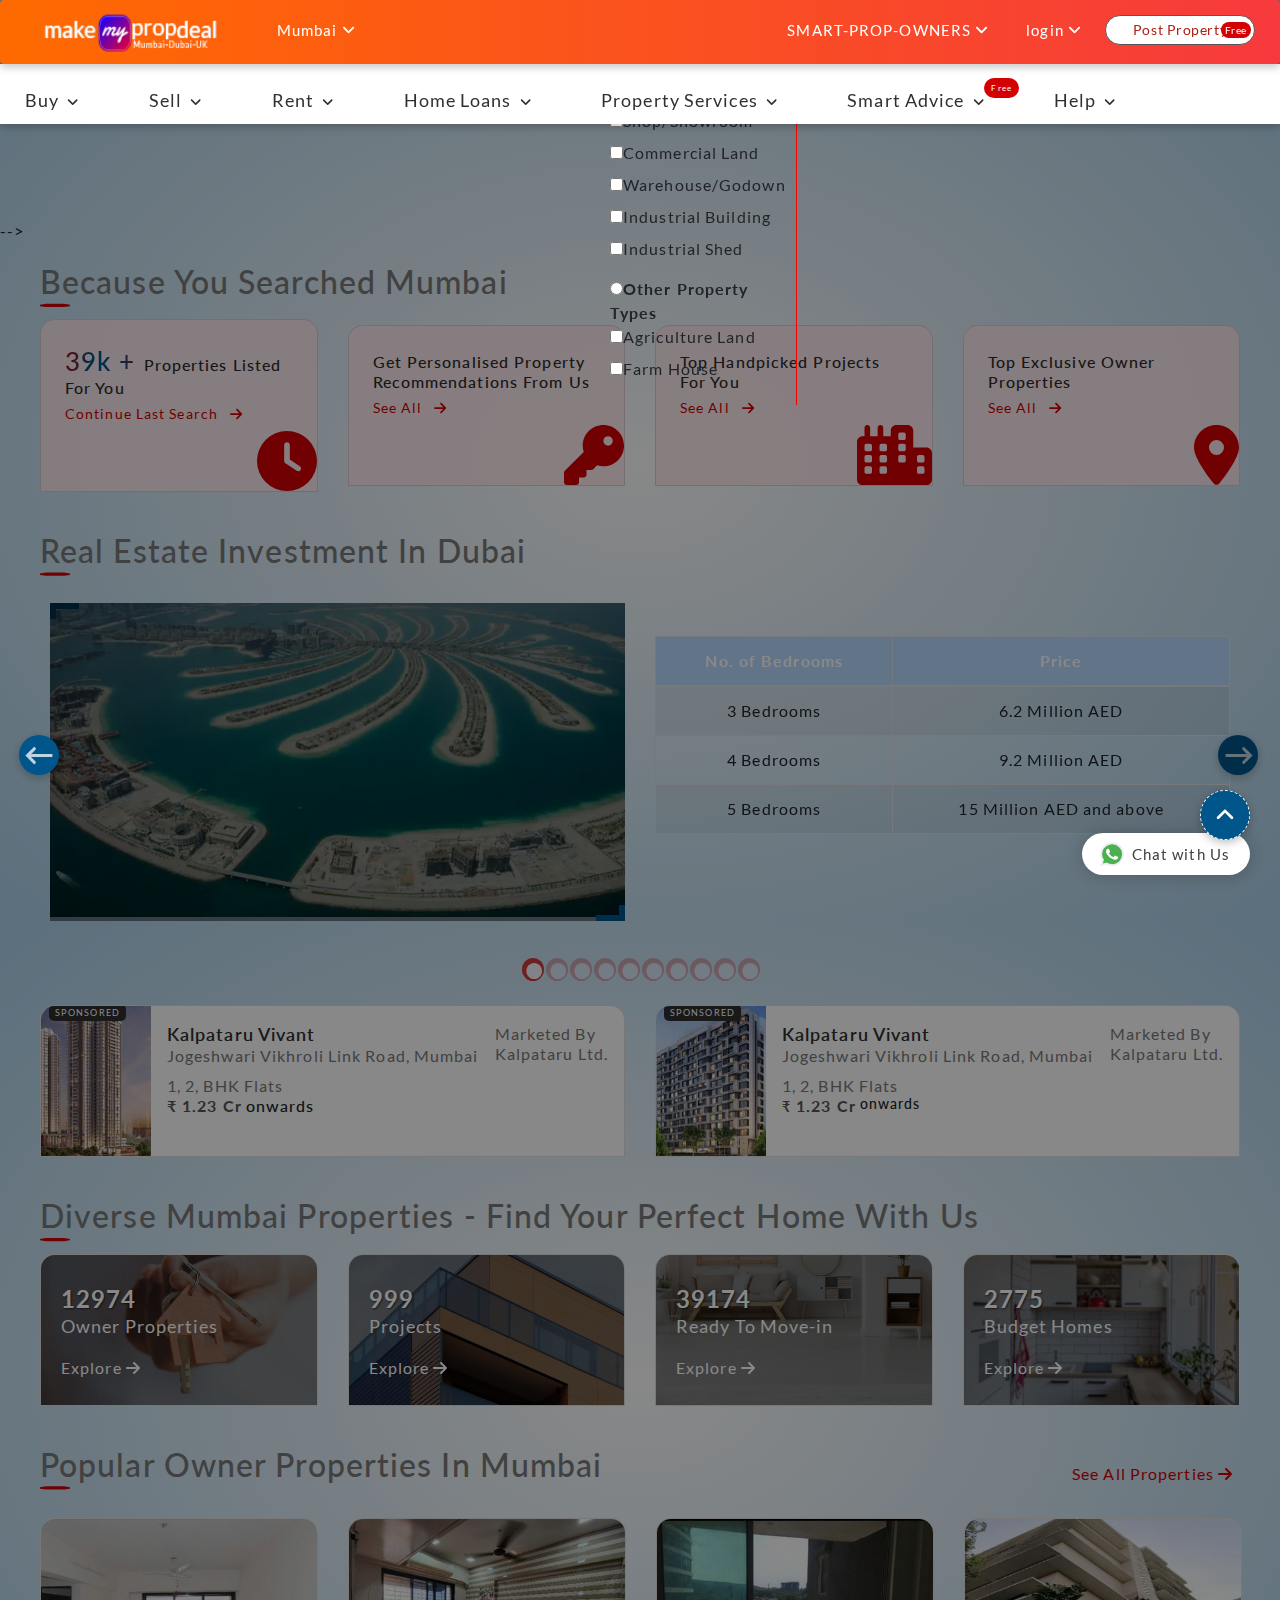
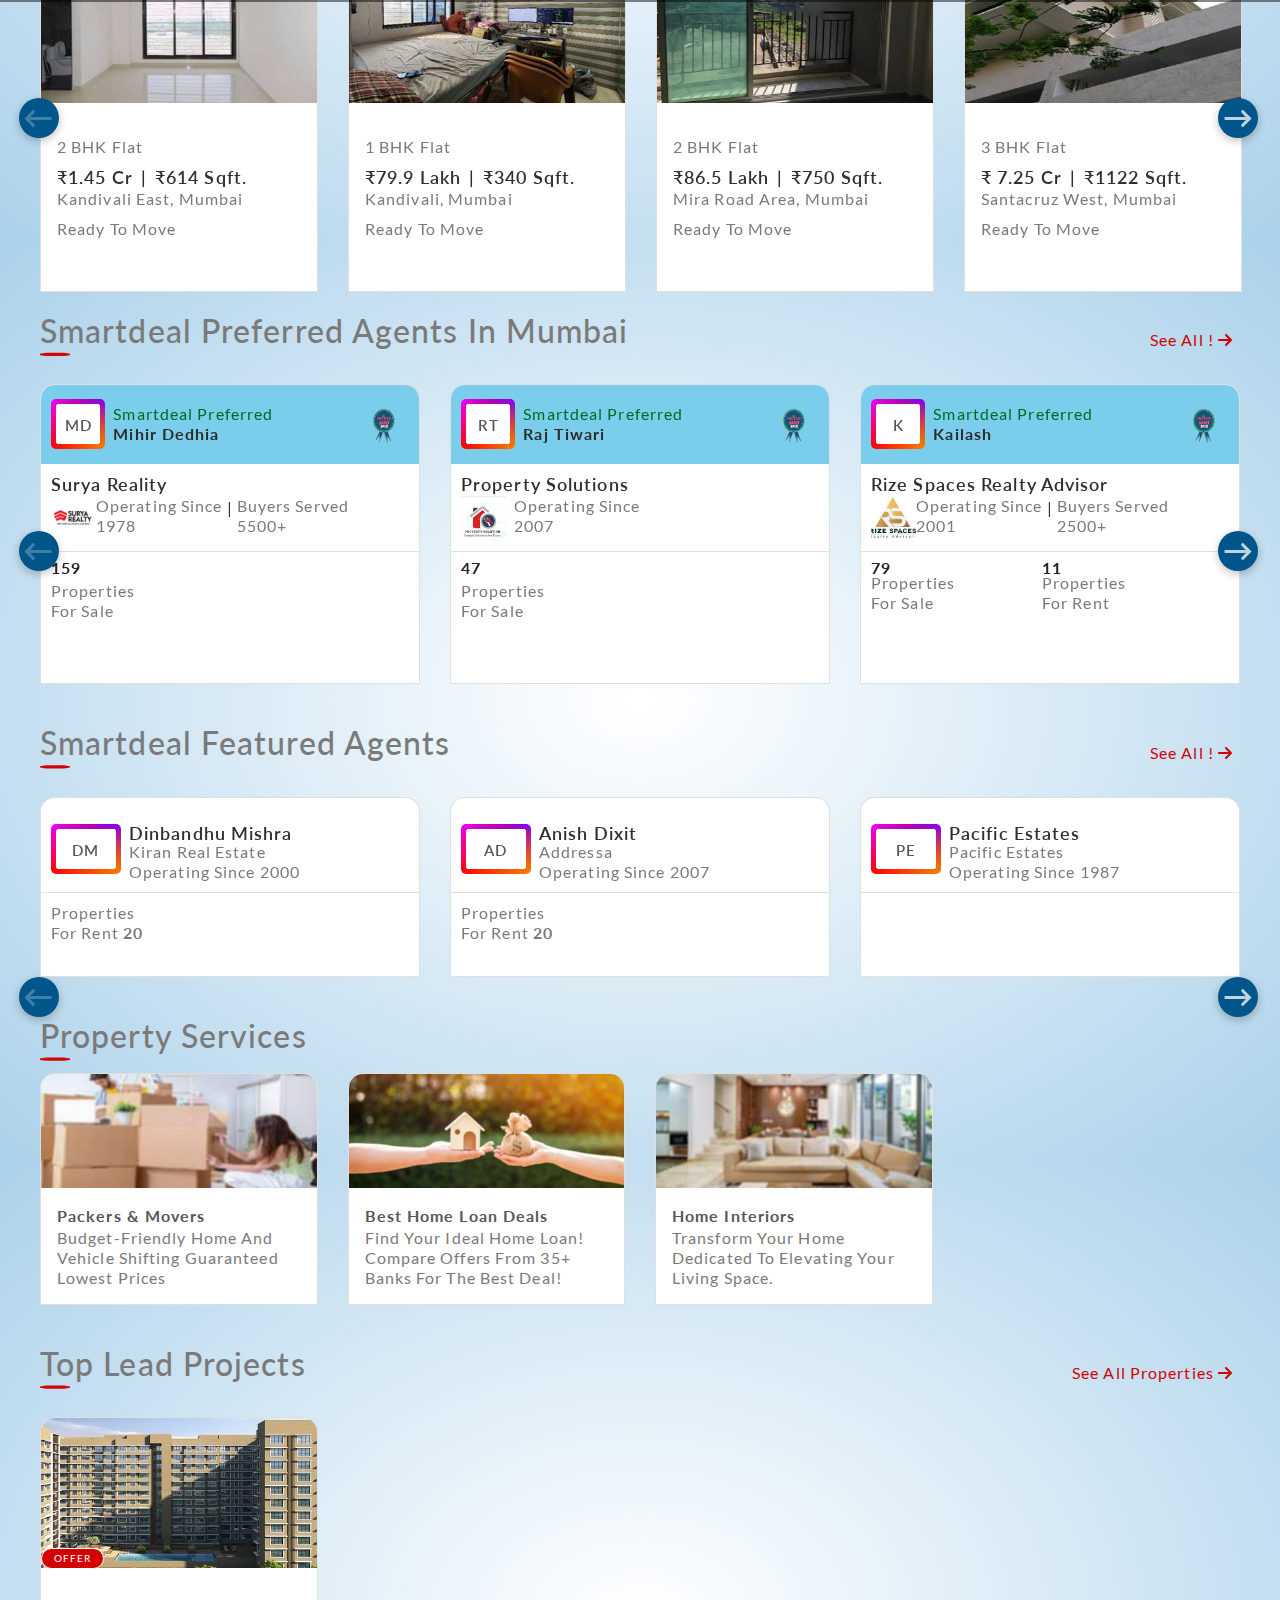
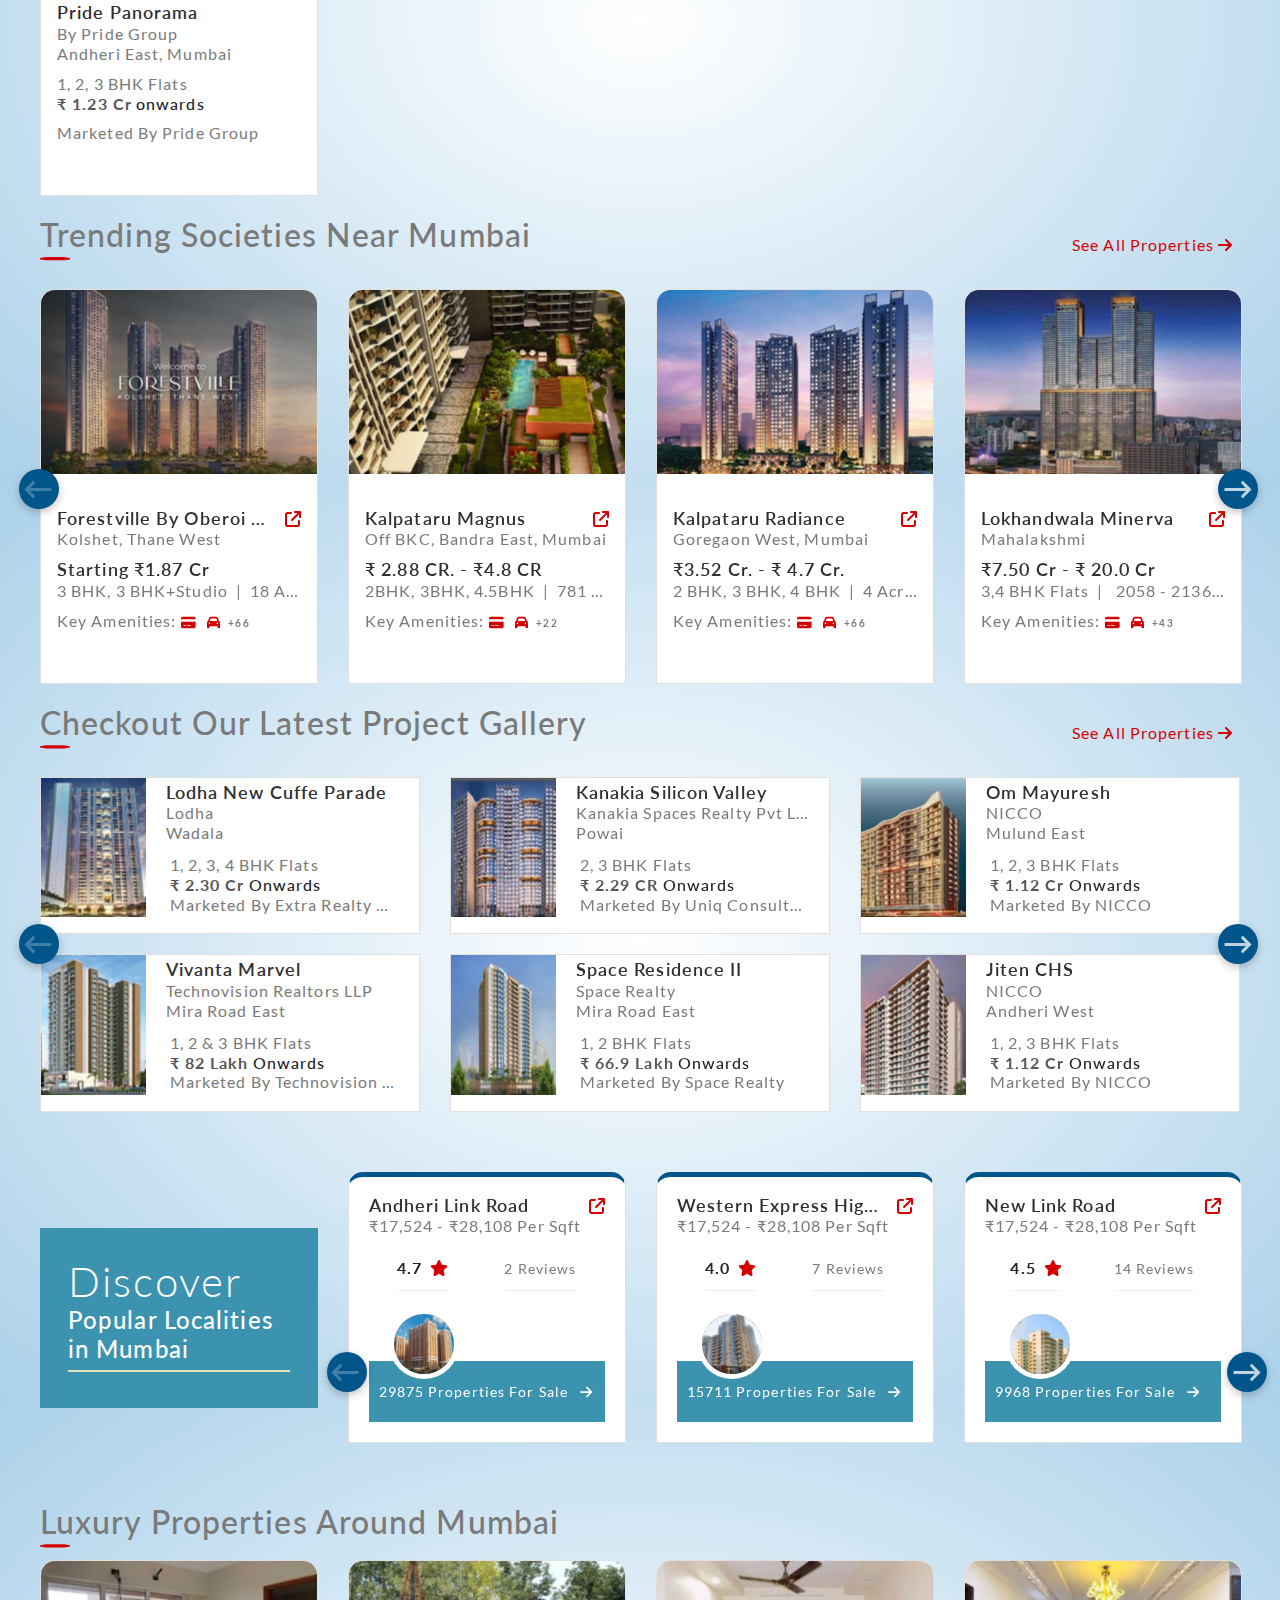
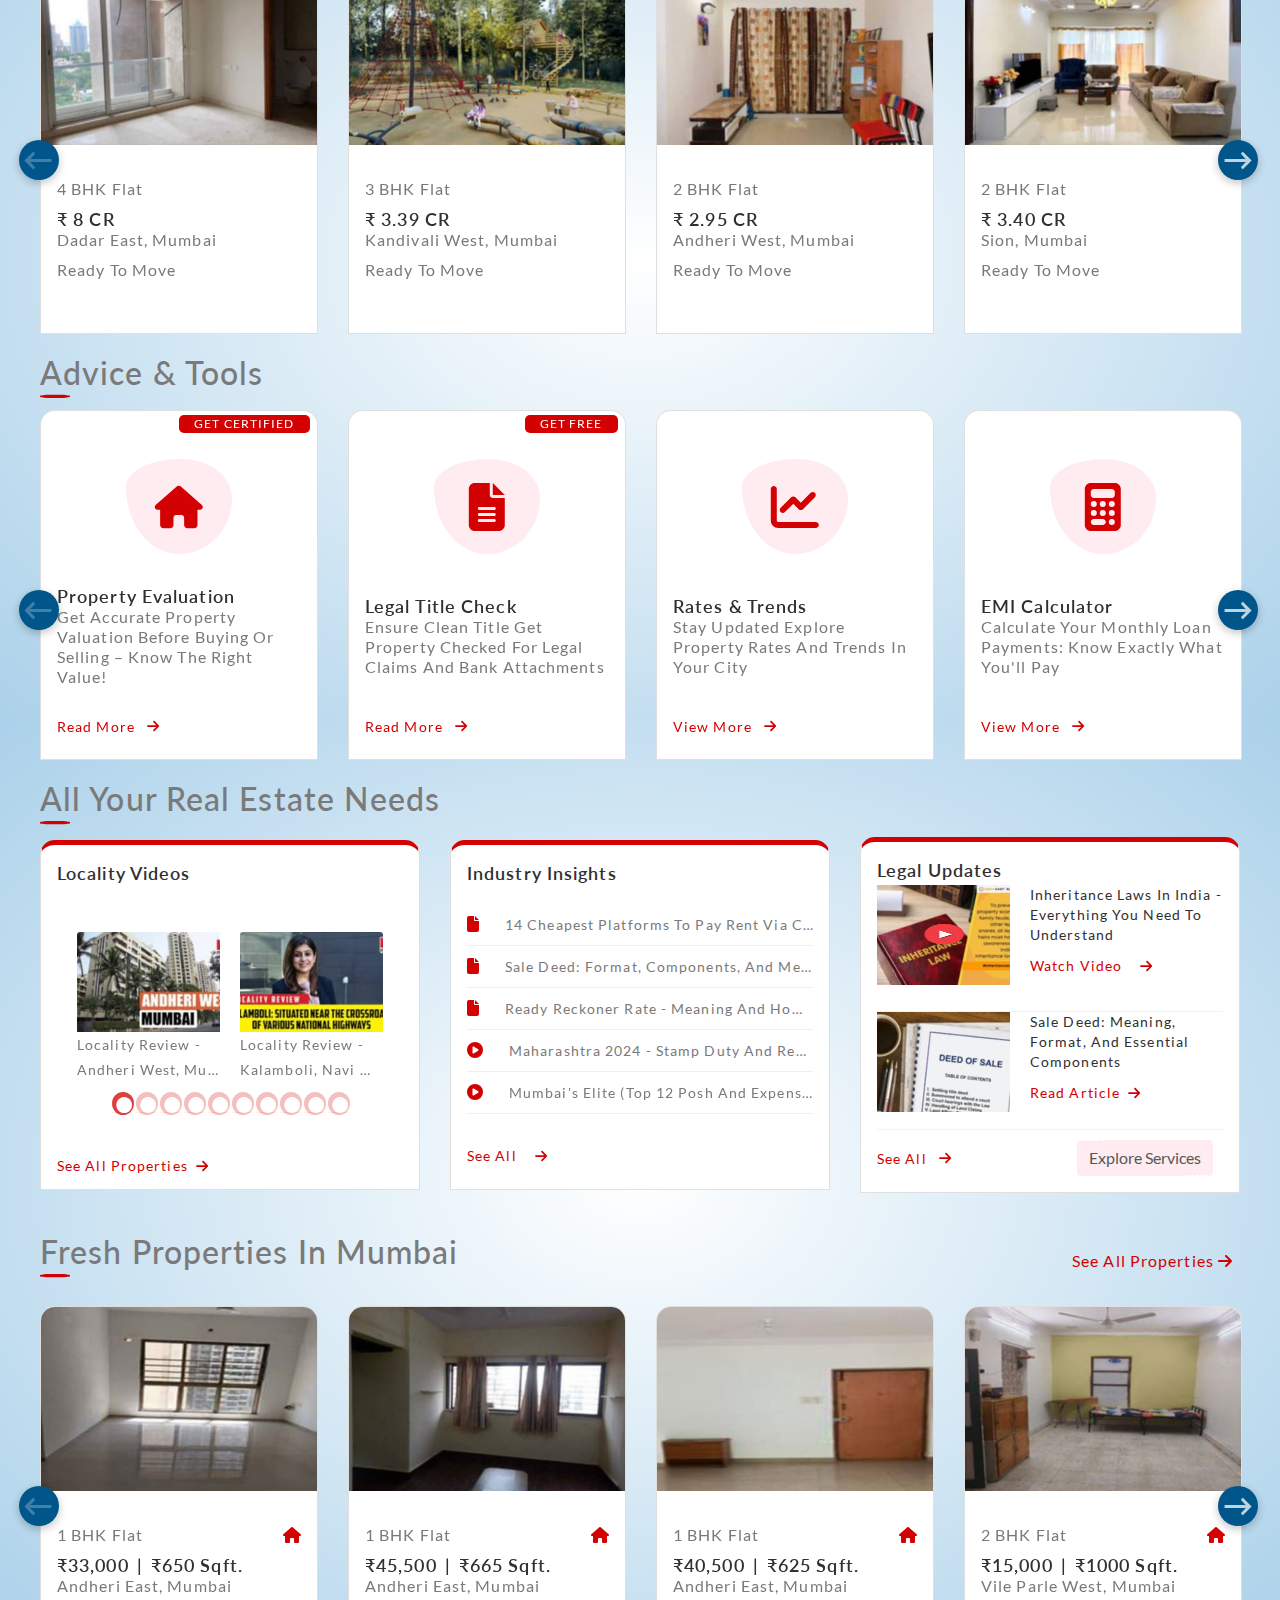
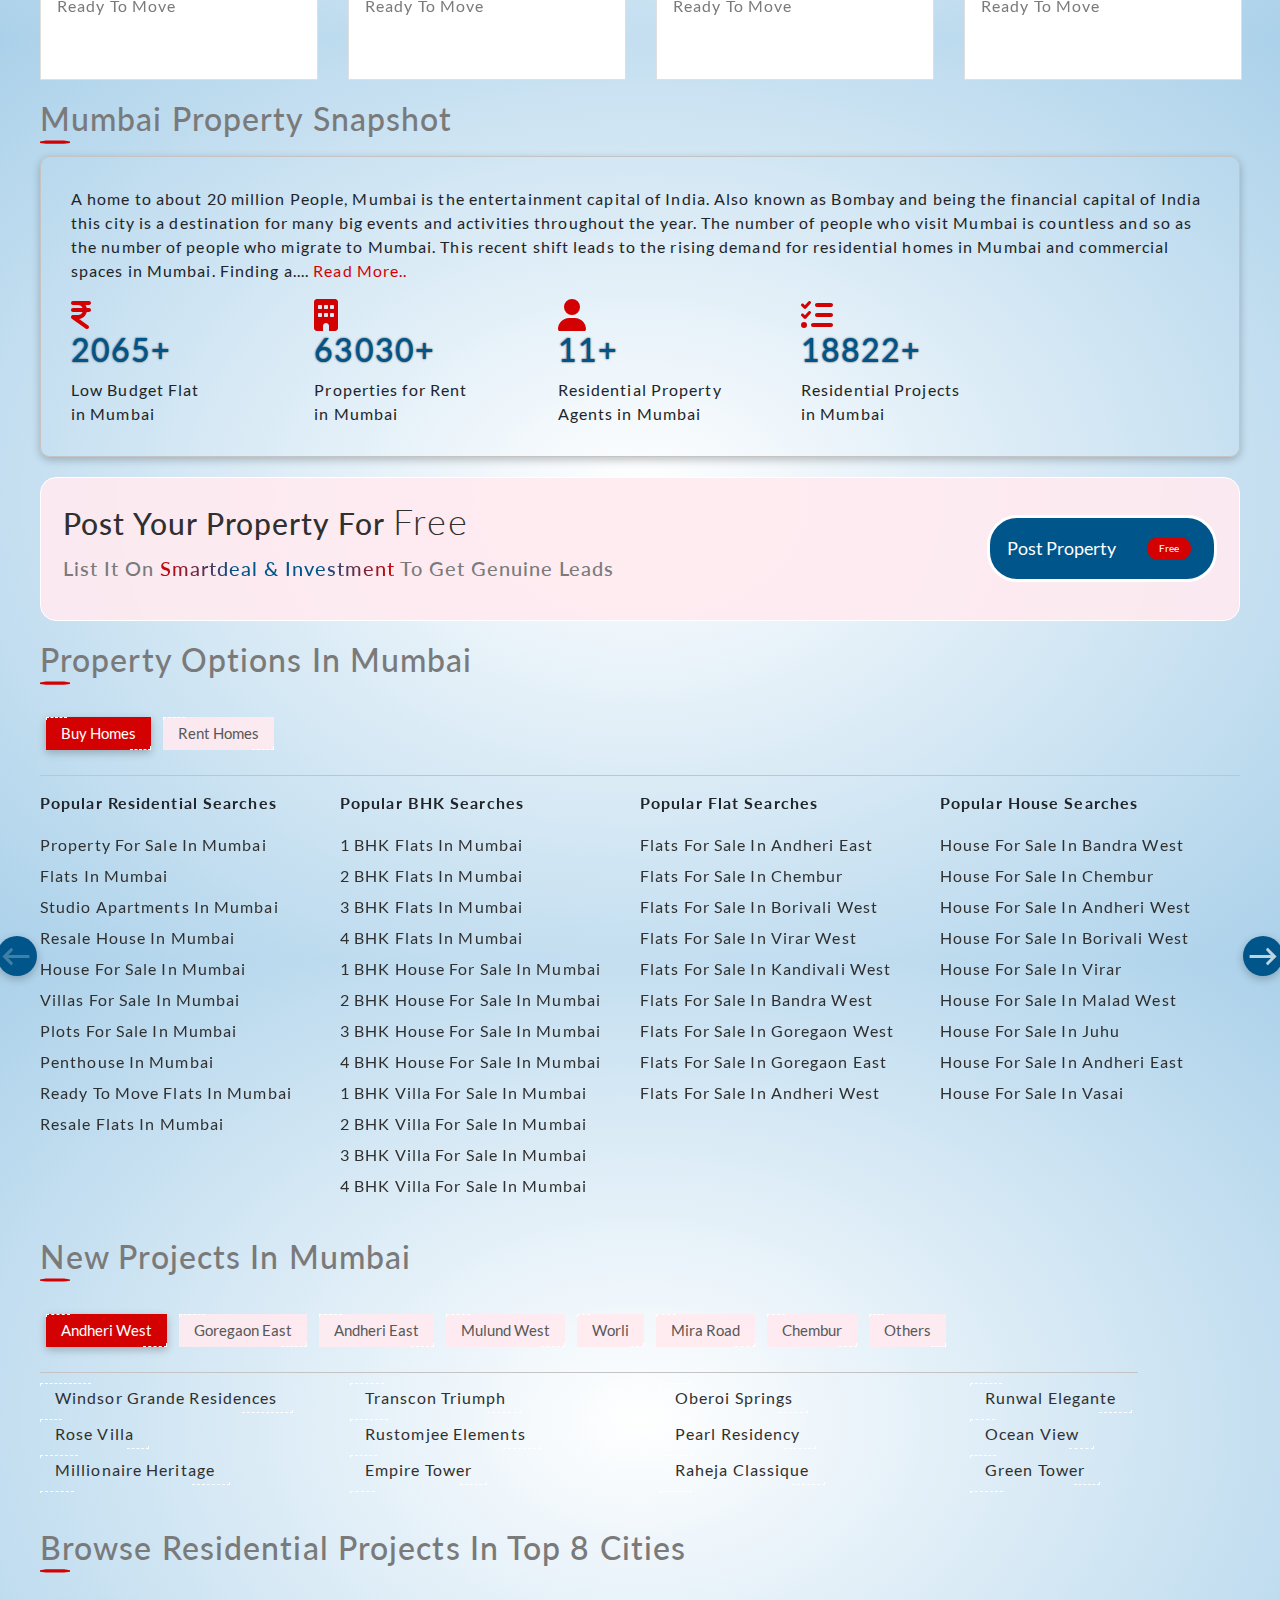
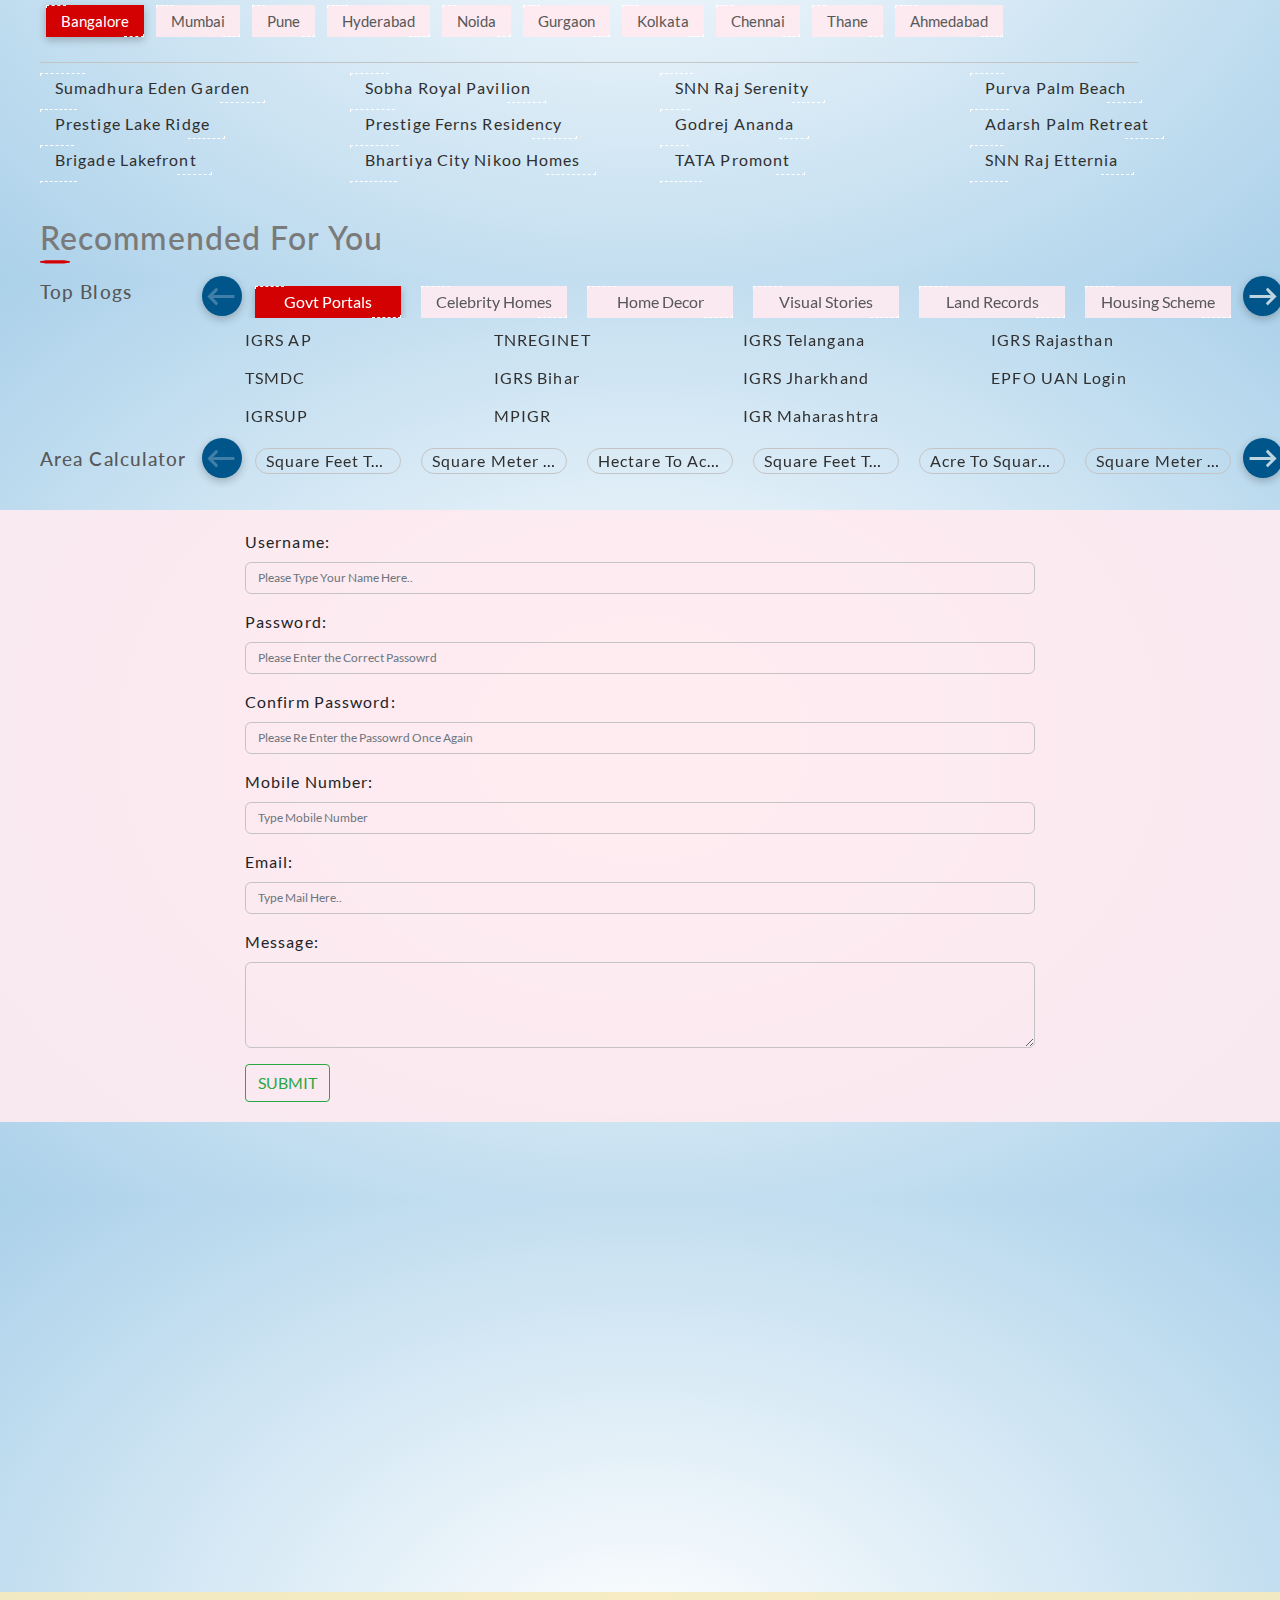
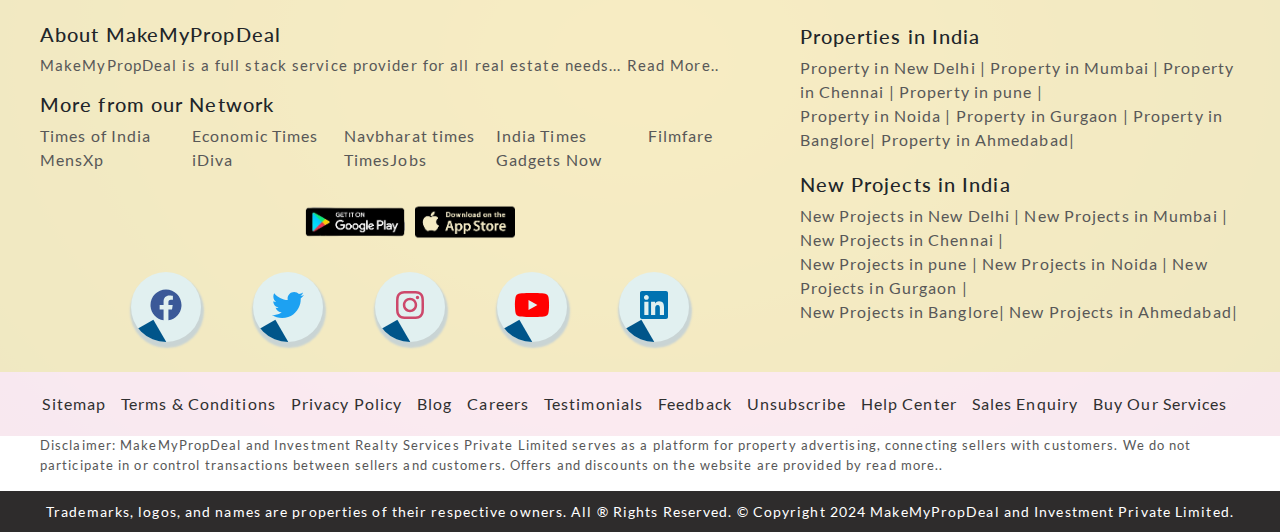
==== commit 99763f05: "merge conflict resolve" ====
--- a/index.html
+++ b/index.html
@@ -1507,12 +1507,12 @@
         </div>
       </div>
    </section>
-        
-   <section class="resp__search__bar">
-   <video autoplay muted loop playsinline class="banner__video" poster="img/banner/dubai__proj.jpg">
-  <source src="img/banner/dubai__proj.mp4" type="video/mp4" class="video__length">
-  <source src="img/banner/dubai__proj.webm" type="video/webm" class="video__length">
-</video>
+         
+  <section class="resp__search__bar d-xl-none d-block">
+    <video autoplay muted loop playsinline class="banner__video" poster="img/banner/dubai__proj.jpg">
+      <source src="img/banner/dubai__proj.mp4" type="video/mp4" class="video__length">
+      <source src="img/banner/dubai__proj.webm" type="video/webm" class="video__length">
+        <!-- Your browser does not support the video tag. -->
   <div class="overlay"></div>
     <div class="container"> 
         <div class="row wrapper">
@@ -1546,7 +1546,7 @@
             
         </div>
     </div>
-</section>
+</section> -->
 
      <!-- ****************mumbai__properties modification********************** -->
      <section class="mumbai__properties">
--- a/css/common.css
+++ b/css/common.css
@@ -1767,9 +1767,9 @@
     opacity: 0;
     z-index: 2;
 }
-/* .box2{
+.box2{
     display: none;
-} */
+}
 .following__budget .minimum__column ul li:hover{
     background: var(--softpink) !important;
 }
@@ -1812,206 +1812,9 @@
     padding: 2px 10px;
 }
 
-
-/* ******U R Next*********** */
-
-.input__accordian__flat{
-    position: absolute;
-    top: 52px;
-    left: -180px;
-    width: 600px !important;
-    height: 150px !important;
-    float: left;
-    background:var(--pure-white);
-    z-index: 1;
-    border: 2px solid var(var
-    --temp-head-col);
-    border-bottom-left-radius: 12px;
-    border-bottom-right-radius: 12px;
-    color: var(--para-dark-h2);
-    transition: 0.5s ease-in-out;
-    /* display: none; */
-    opacity: 0;
-} 
-.minimaxi{
+.minimaxi {
     margin: 0 auto;
     text-align: center;
     margin-left: 16px;
 }
 
-.flat__bottom:hover .input__accordian__flat,
-.flat__bottom.active .input__accordian__flat {
-    opacity: 1 !important;
-    box-shadow: var(--box-shadow) !important;
-}
-  ul.list__faq > li {
-    height: 28px;
-    width: 100%;
-    margin: 0px;
-    overflow: hidden;
-    transition: height 0.2s ease-in;
-    position: relative;
-  }
-  
-  ul.list__faq > li input[type="radio"] {
-    outline: none;
-    display: block;
-    font-size: var(--font-size17);
-    text-transform: capitalize;
-    margin: 0px;
-    padding: 0px;
-    position: absolute;
-    opacity: 0;
-    z-index: 2;
-    left: 0px;
-    right: 40px;
-    top: 0px;
-    bottom: 0px;
-    appearance: none;
-    -webkit-appearance: none;
-  }
-  
-  ul.list__faq > li input[type="radio"]:hover {
-    cursor: pointer;
-  }
-  
-  ul.list__faq > li dt,
-  ul.list__faq > li dd {
-    border-left: solid 10px var(--para-dark-h2);
-    display: flex;
-    flex-direction: row;
-    align-items: center;
-    align-content: center;
-    justify-items: flex-start;
-    width: 96%;
-    padding: 0px;
-    margin: 0px;
-    position: relative;
-    clear: both;
-    padding-left: 40px;
-  }
-  
-  ul.list__faq > li dt {
-    width: 100%;
-    background: var(--softpink);
-    position: relative;
-  }
- 
- 
-  ul.list__faq > li dt:after {
-    content: "";
-    position: absolute;
-    right: 5%;
-    border-top: solid 2px var(--dark-blue-op);
-    border-right: solid 2px var(--dark-blue-op);
-    height: 8px;
-    width: 8px;
-    display: block;
-    transform: rotate(133deg);
-    transition: transform 0.2s ease-in-out;
-  }
-  
-  ul.list__faq > li dd {
-    font-weight: normal;
-    padding-top: 10px;
-    align-items: flex-start;
-    align-content: flex-start;
-    transition: padding 0.3s ease-in-out;
-  }
-  dd > .main__listing{
-    display: flex;
-    flex-direction: column;
-  } 
-  dd > .main__listing .listing {
-    display: flex;
-    width: 100%;
-  }
-  dd > .main__listing .listing .com label input {margin-right: 100px;}
-  dd > .main__listing .listing .cat{
-    margin: 6px;
-    background-color: var(--dark-blue-op);
-    border-radius: 4px;
-    overflow: hidden;
-    font-size: var(--font-size14);
-    width: 100%;
-    height: 21px;
-    max-width: max-content;
-    /* padding: 2px 14px; */
-  }
-  dd > .main__listing .listing .cat label {
-    width: max-content; 
-  }  
-  
-  dd > .main__listing .listing .cat label span {
-    text-align: center;
-    padding: 2px 14px;
-    width: 100%;
-    max-width: max-content;
-  }
-  dd > .main__listing .listing .cat label input {
-    position: absolute;
-    display: none;
-    color:var(--pure-white) !important;
-  }
-  dd > .main__listing .listing .cat label input + span{
-    color: var(--pure-white);
-    /* padding: 2px 14px; */
-}
-dd > .main__listing .listing .cat input:checked + span {
-    color: var(--pure-white);
-    text-shadow:var(--text-shadow2);
-}
-
-/* .action input:checked + span{background-color: #F75A1B;} */
-    .action input:checked + span{
-        background-color:var(--red-main);
-        font-weight: 600;
-    }
-
-  
-  ul.list__faq > li:hover dt,
-  ul.list__faq > li:hover dd {
-    border-color: var(--red-main);
-  }
-  
-  ul.list__faq > li:hover dt:before {
-    color: var(--para-dark-h2);
-    transition: color 0.15s ease;
-  }
-  
-  ul.list__faq > li:has(input[type="radio"]:checked) {
-    height: auto;
-    transition: height 0.3s ease-in;
-    border-bottom: inset 1px var(--para-dark-h2);
-  }
-  
-  ul.list__faq > li:has(input[type="radio"]:checked) dt {
-    font-weight: bold;
-    color:var(--dark-blue-op);
-  }
-  
-  ul.list__faq > li:has(input[type="radio"]:checked) dt:after {
-    transform: rotate(-44deg);
-    border-color:var(--dark-blue-op);
-  } 
-  ul.list__faq > li:has(input[type="radio"]:checked) dt,
-  ul.list__faq > li:has(input[type="radio"]:checked) dd {
-    border-left: solid 10px var(--dark-blue-op);
-    background: var(--light-blue-header);
-  }
-  
-  ul.list__faq > li:has(input[type="radio"]:checked) dd {
-    padding-top: 0px;
-    width: 100%;
-  }
-  
-  ul.list__faq > li:has(input[type="radio"]:checked) + li {
-    border-top: solid 1px var(--pure-white);
-  }
-.white__color{
-    background: var(--pure-white)!important;
-}
-
-.prop__type__collection__select{
-    color: var(--li-color) !important;
-}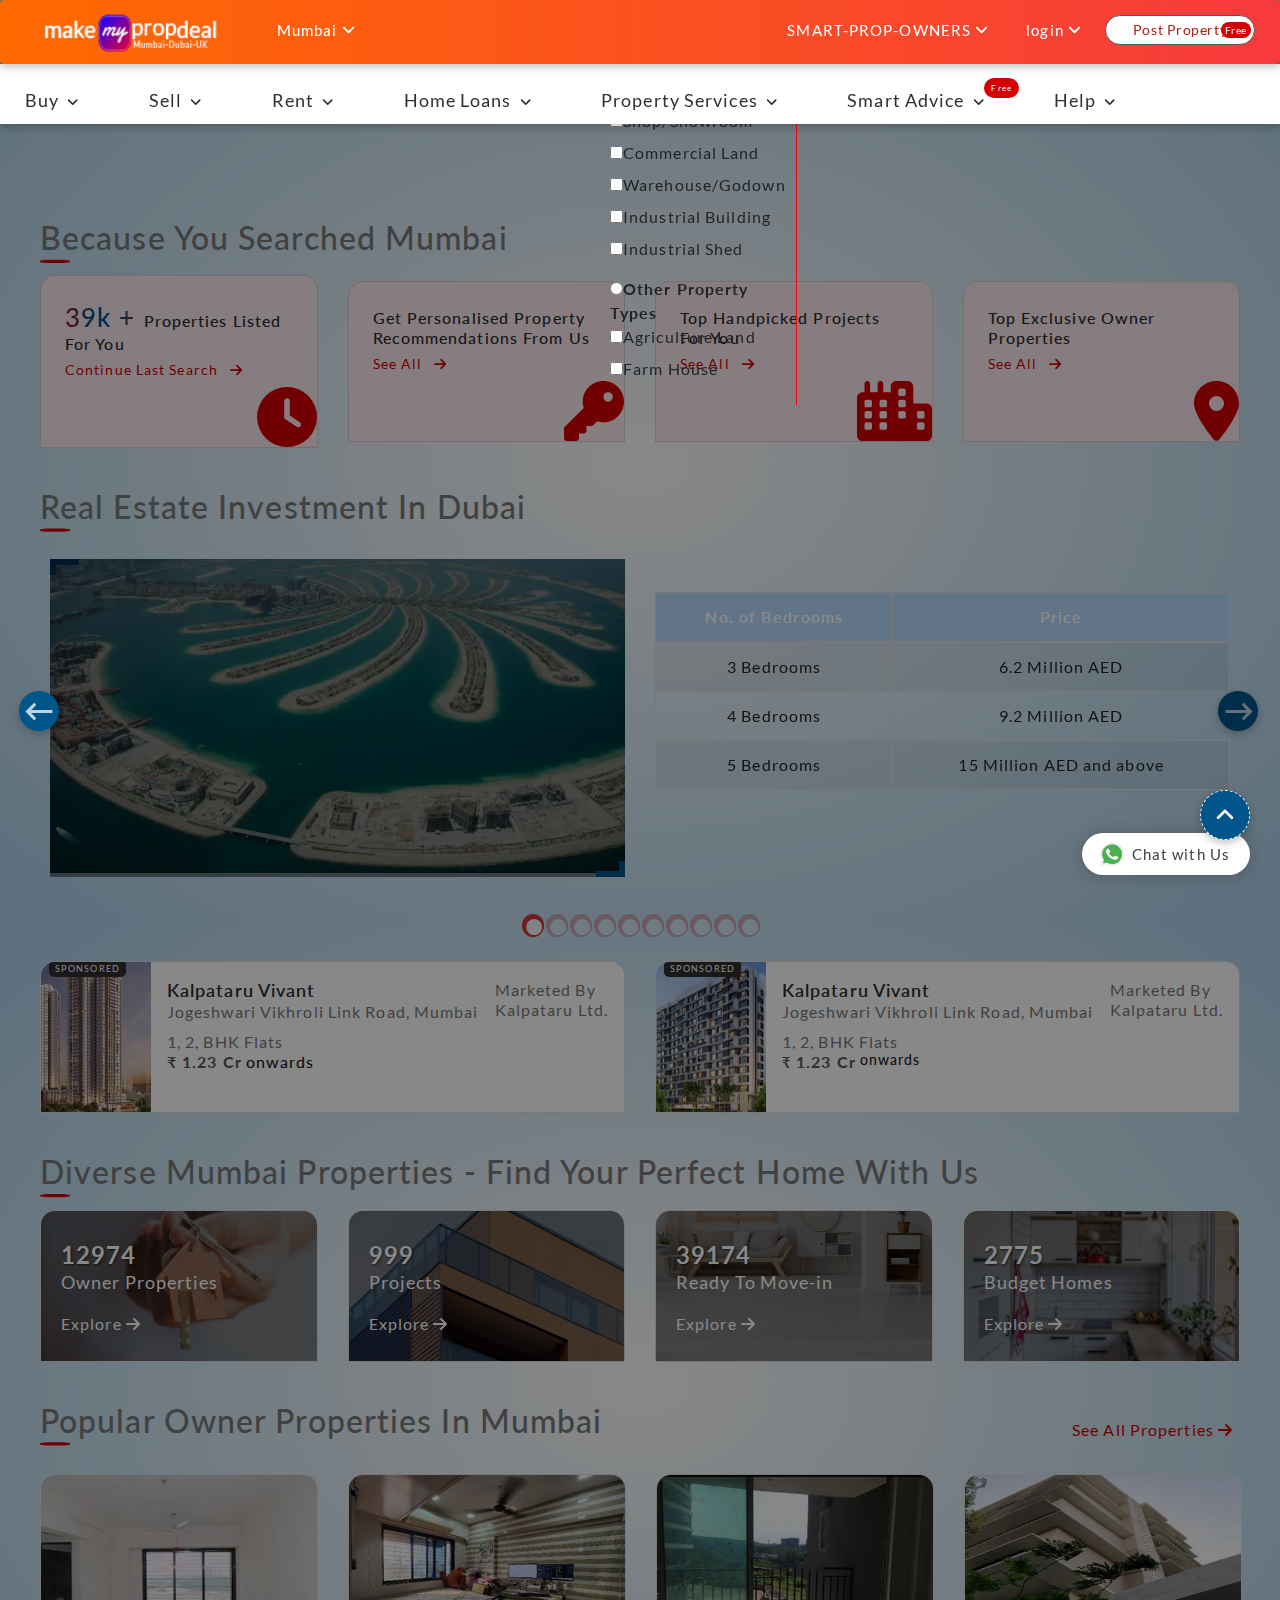
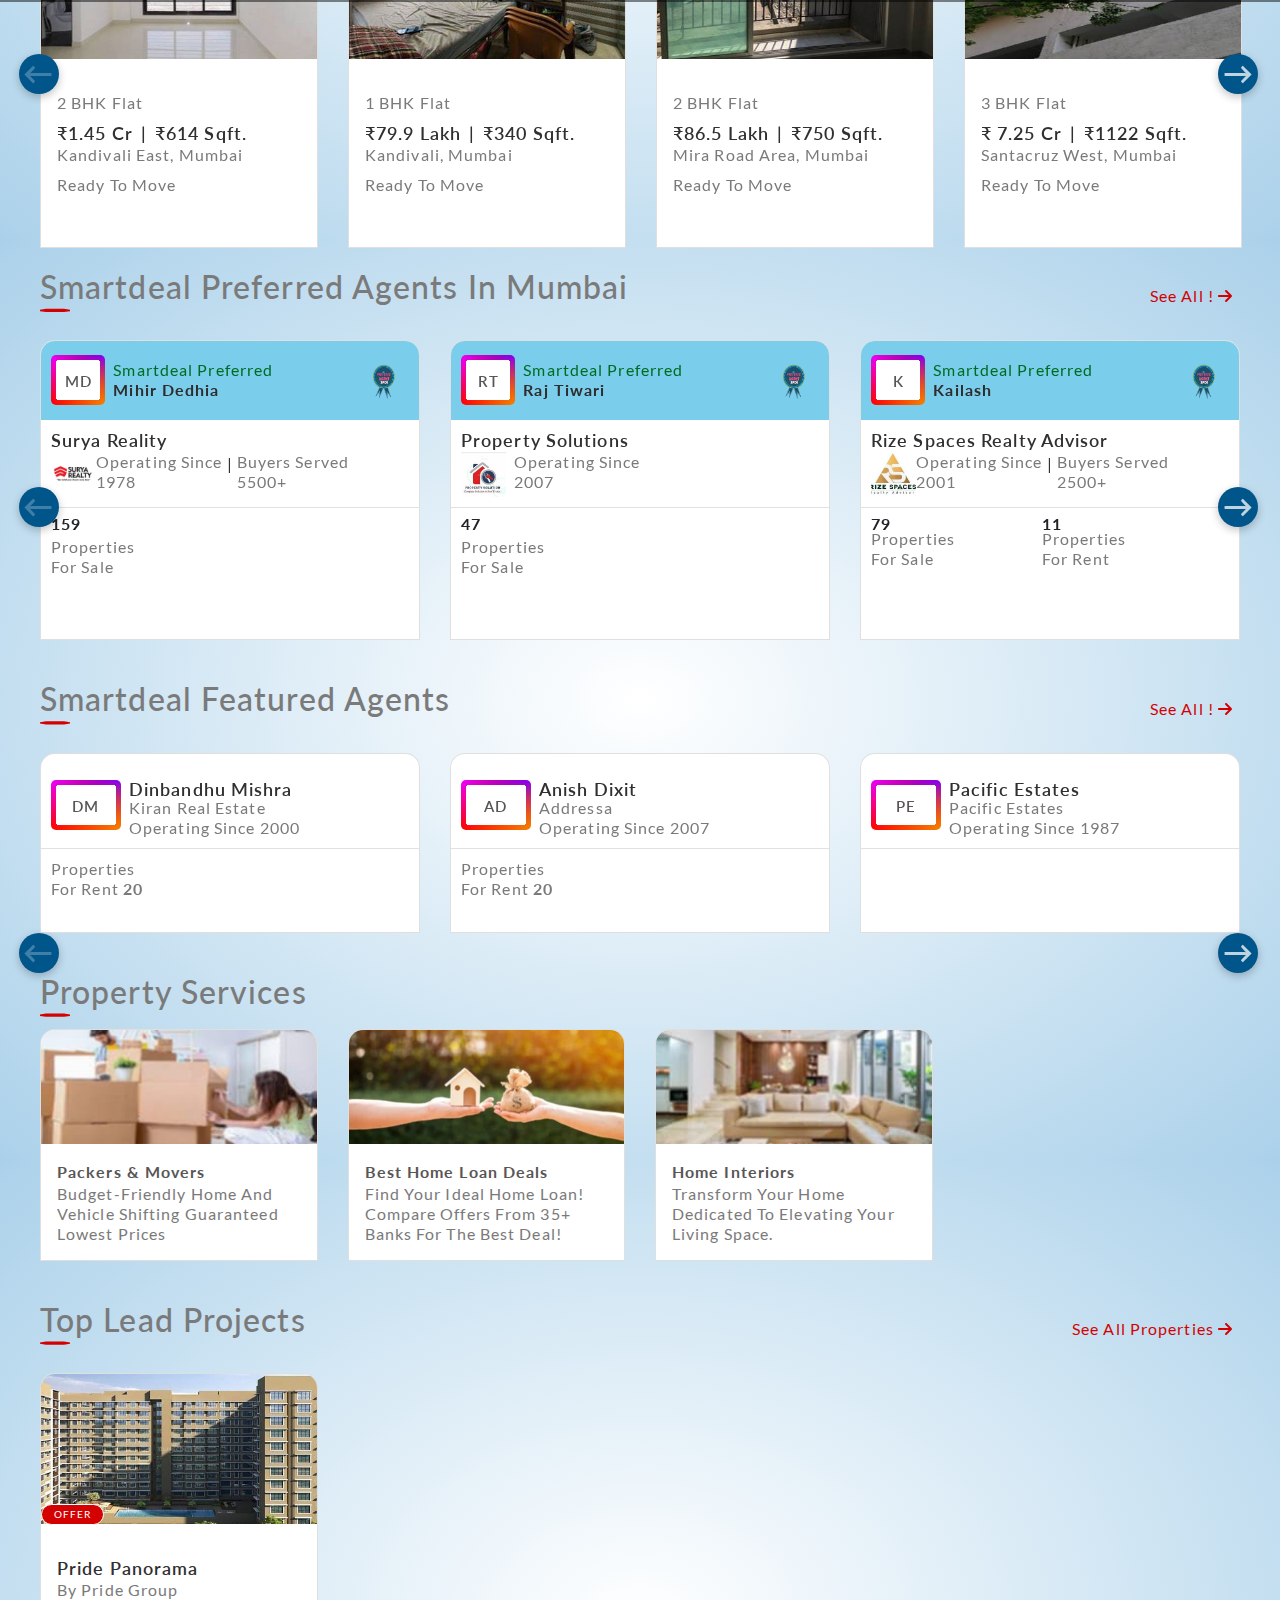
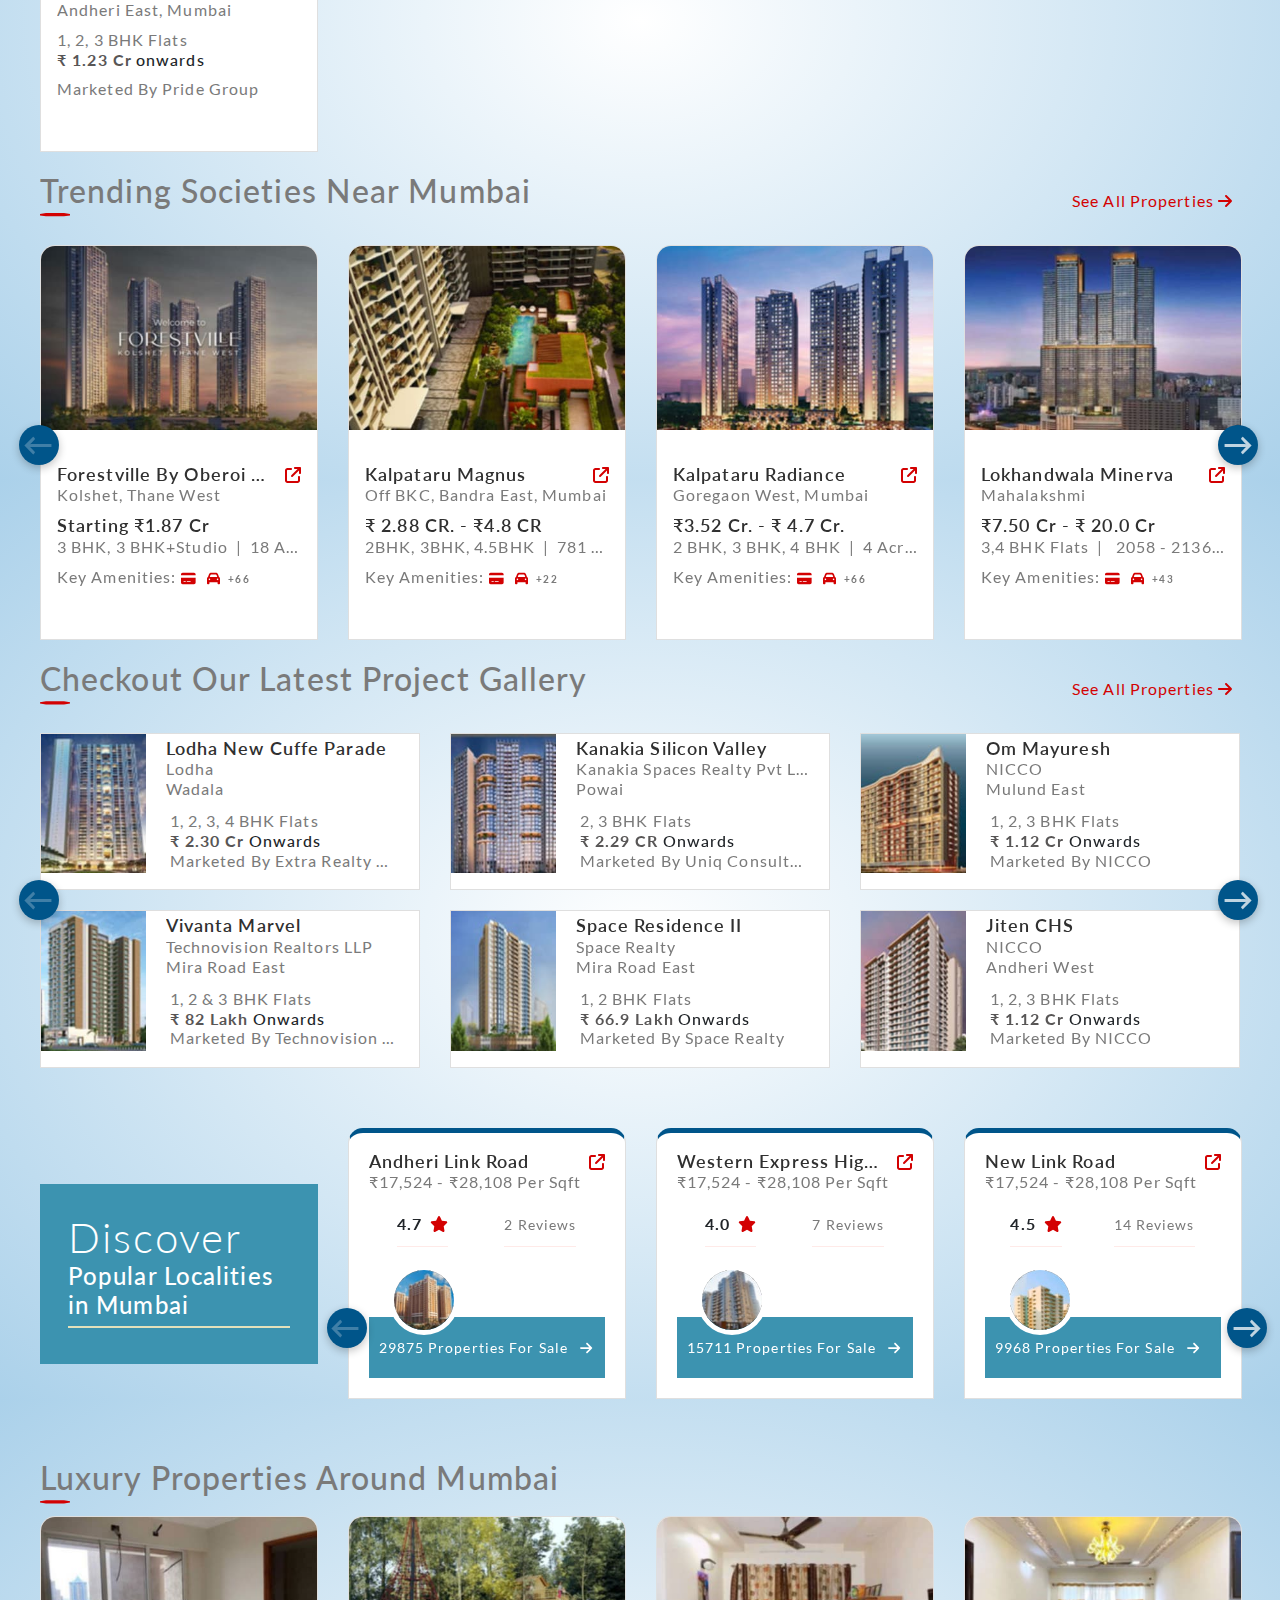
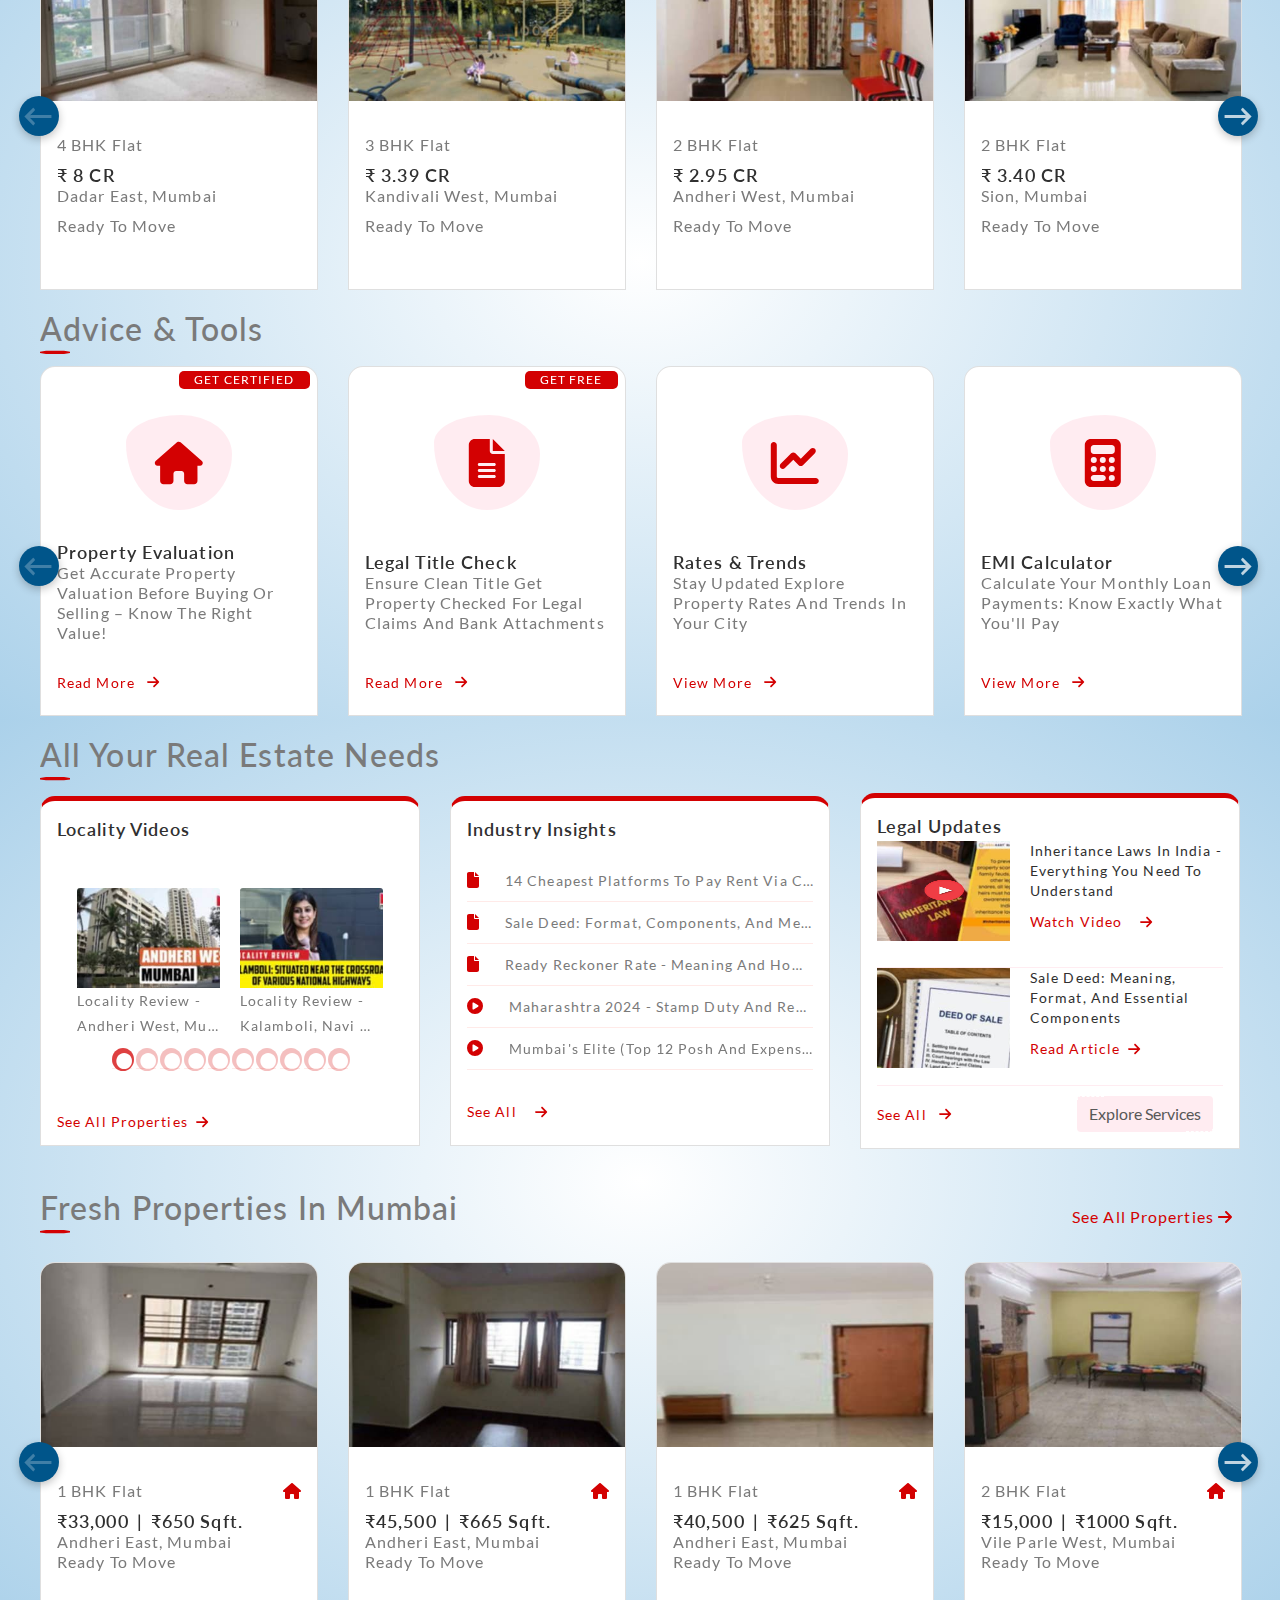
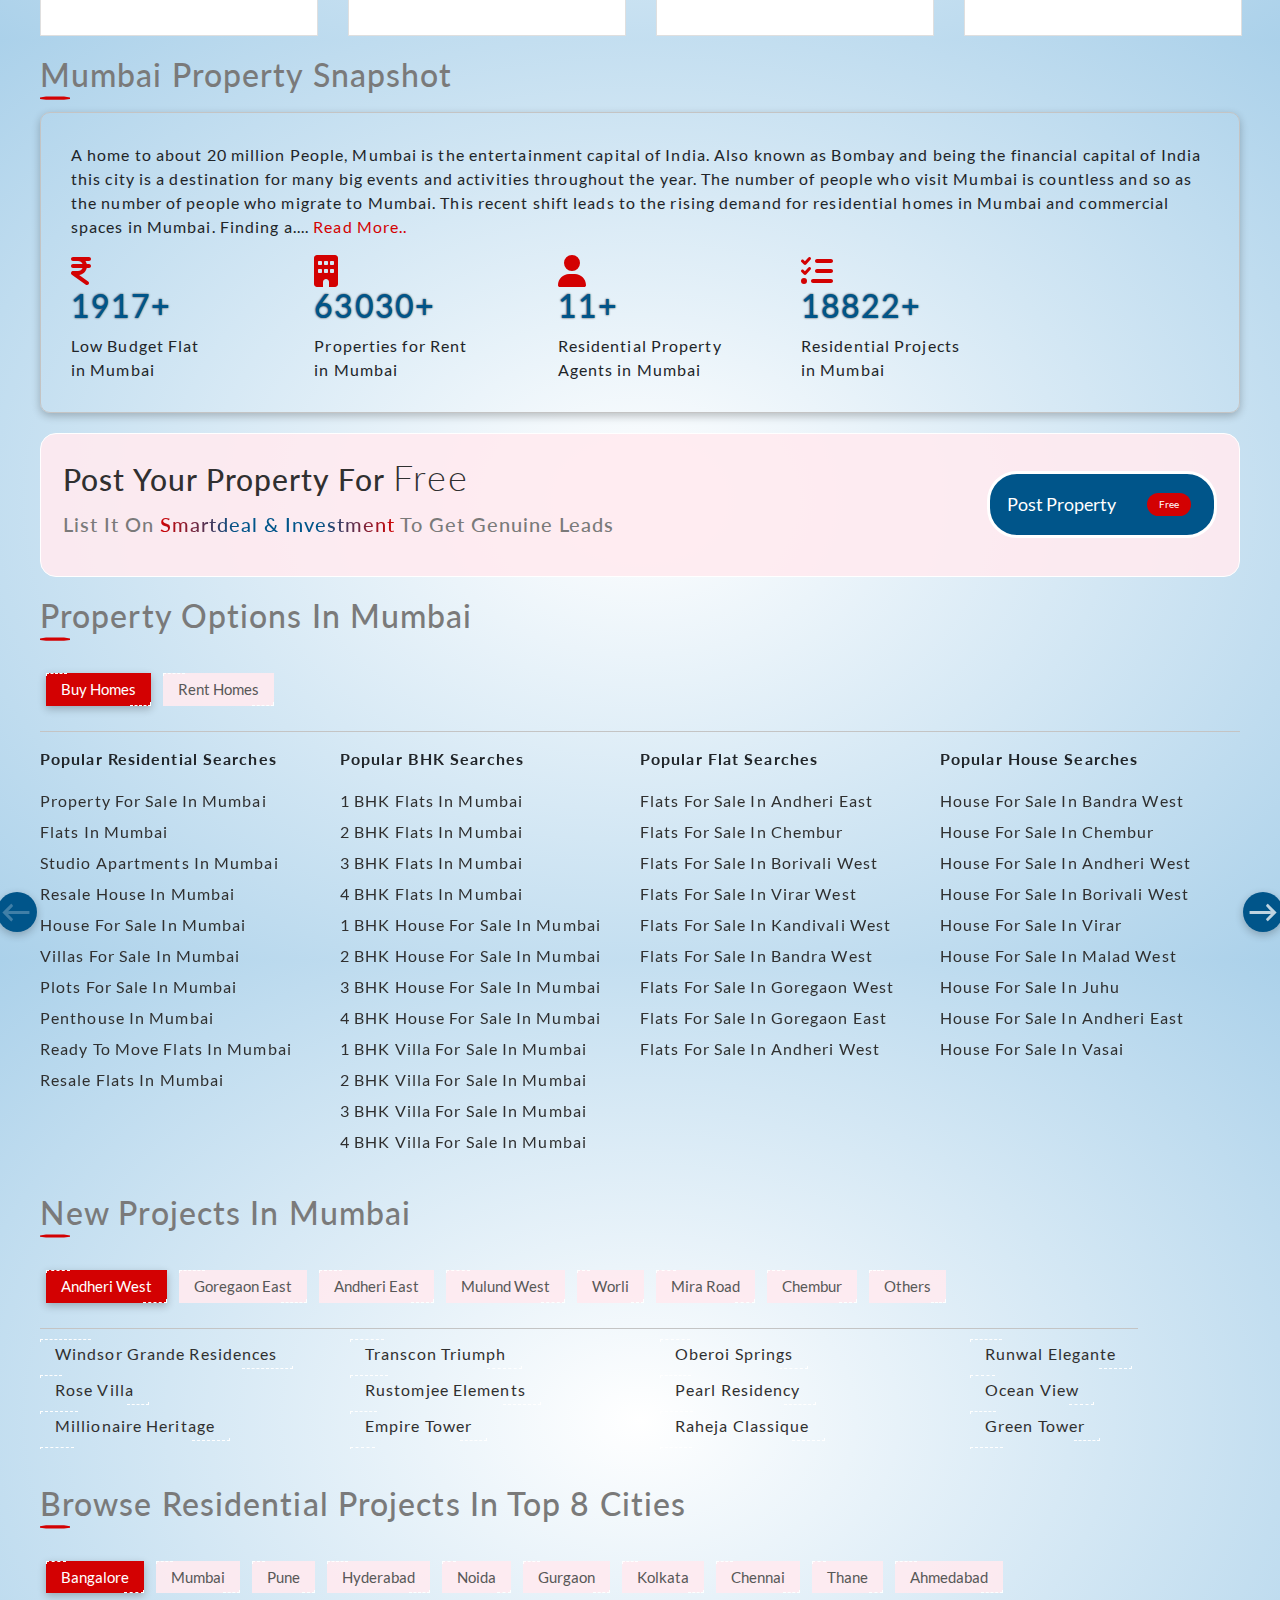
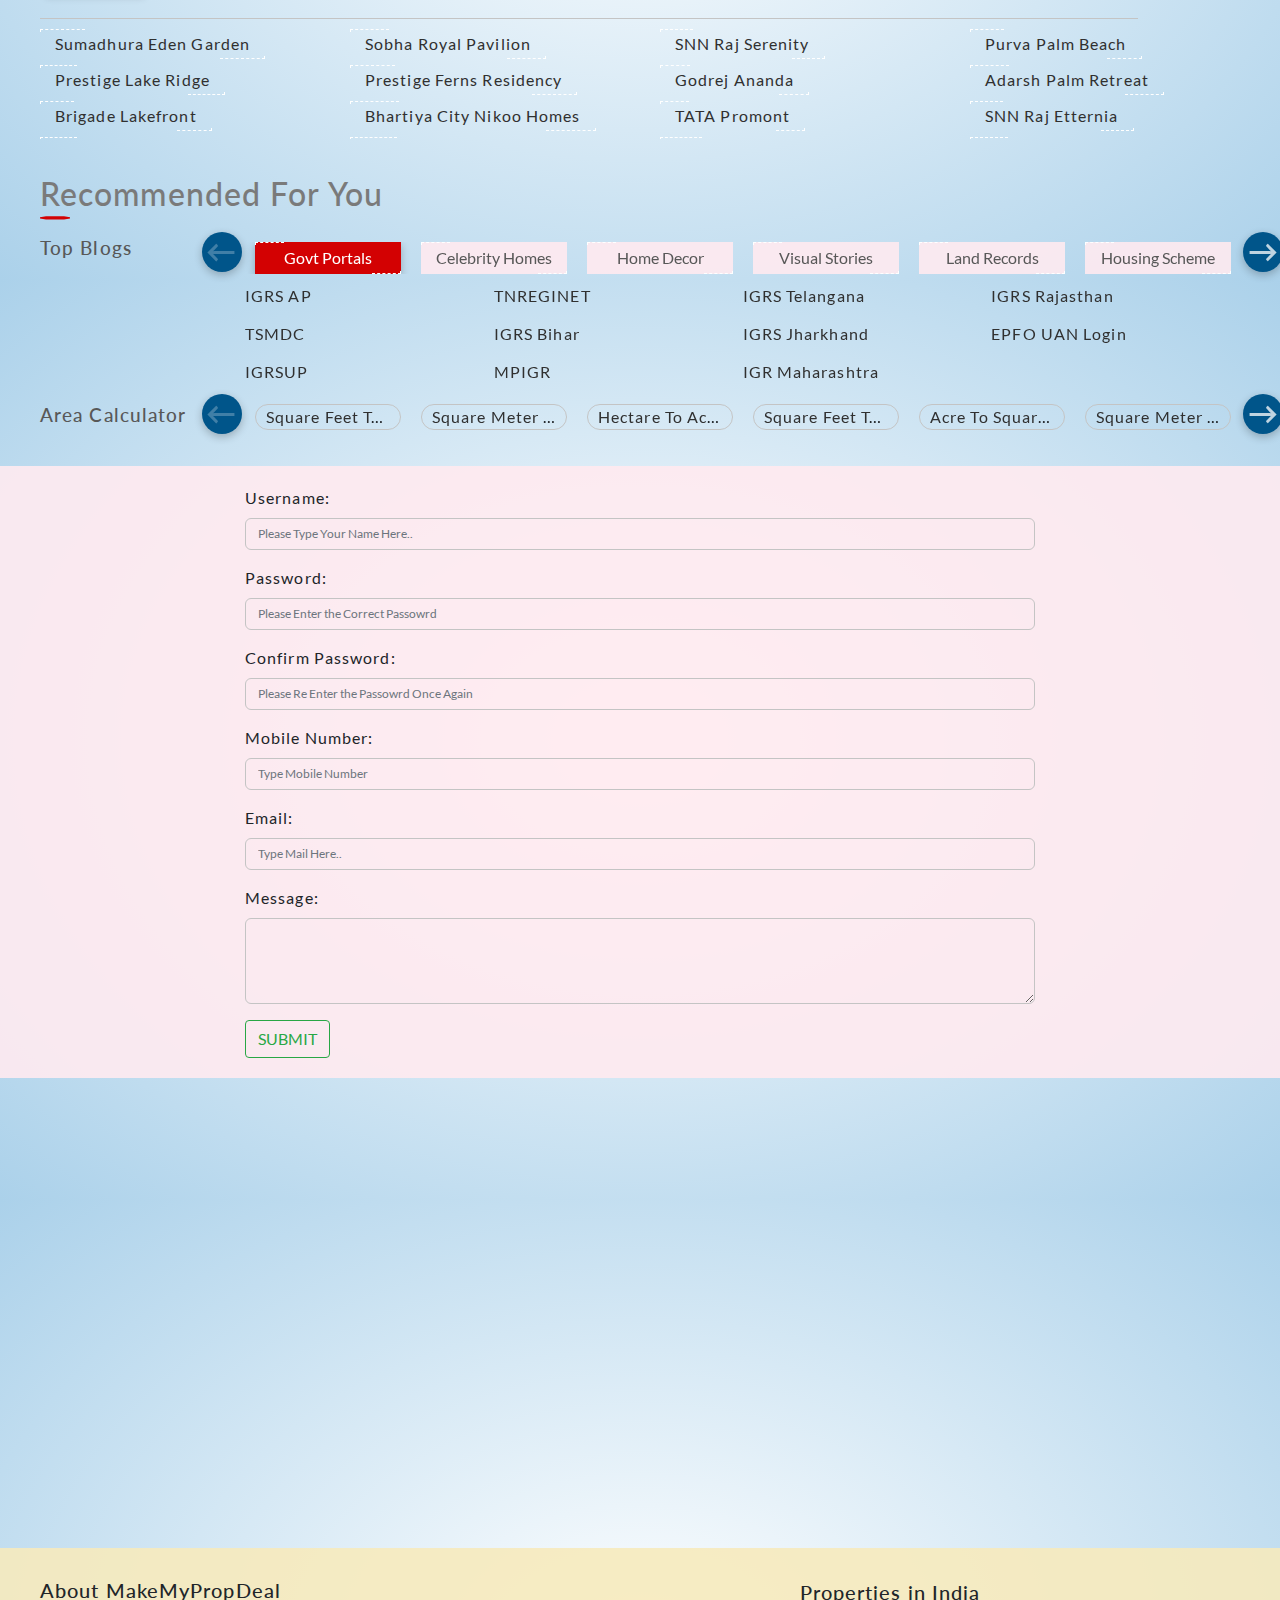
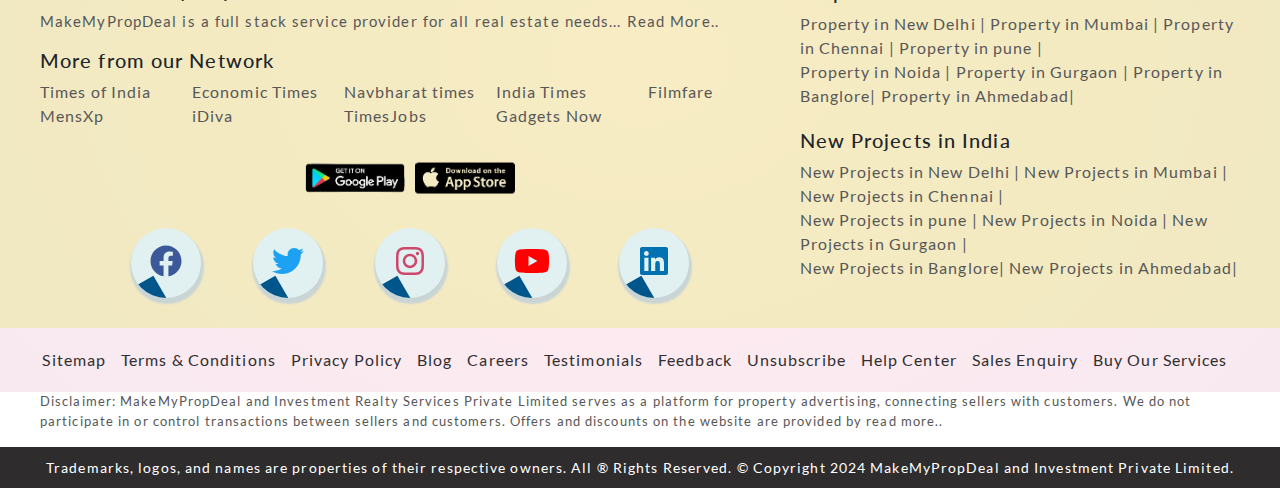
==== commit 081b0076: "responsive code adjust" ====
--- a/index.html
+++ b/index.html
@@ -1508,7 +1508,7 @@
       </div>
    </section>
          
-  <section class="resp__search__bar d-xl-none d-block">
+  <section class="resp__search__bar">
     <video autoplay muted loop playsinline class="banner__video" poster="img/banner/dubai__proj.jpg">
       <source src="img/banner/dubai__proj.mp4" type="video/mp4" class="video__length">
       <source src="img/banner/dubai__proj.webm" type="video/webm" class="video__length">
@@ -1546,7 +1546,7 @@
             
         </div>
     </div>
-</section> -->
+</section>
 
      <!-- ****************mumbai__properties modification********************** -->
      <section class="mumbai__properties">
--- a/css/responsive.css
+++ b/css/responsive.css
@@ -13,9 +13,12 @@
     .search__bar{
         display: none !important;
     }
-    /* .resp__search__bar{
+    .resp__search__bar{
         display: block;
-    } */
+    }
+    .bottomline__search__input__box{
+        display: block;
+    }
 }
 @media(max-width:1199px){
     body{
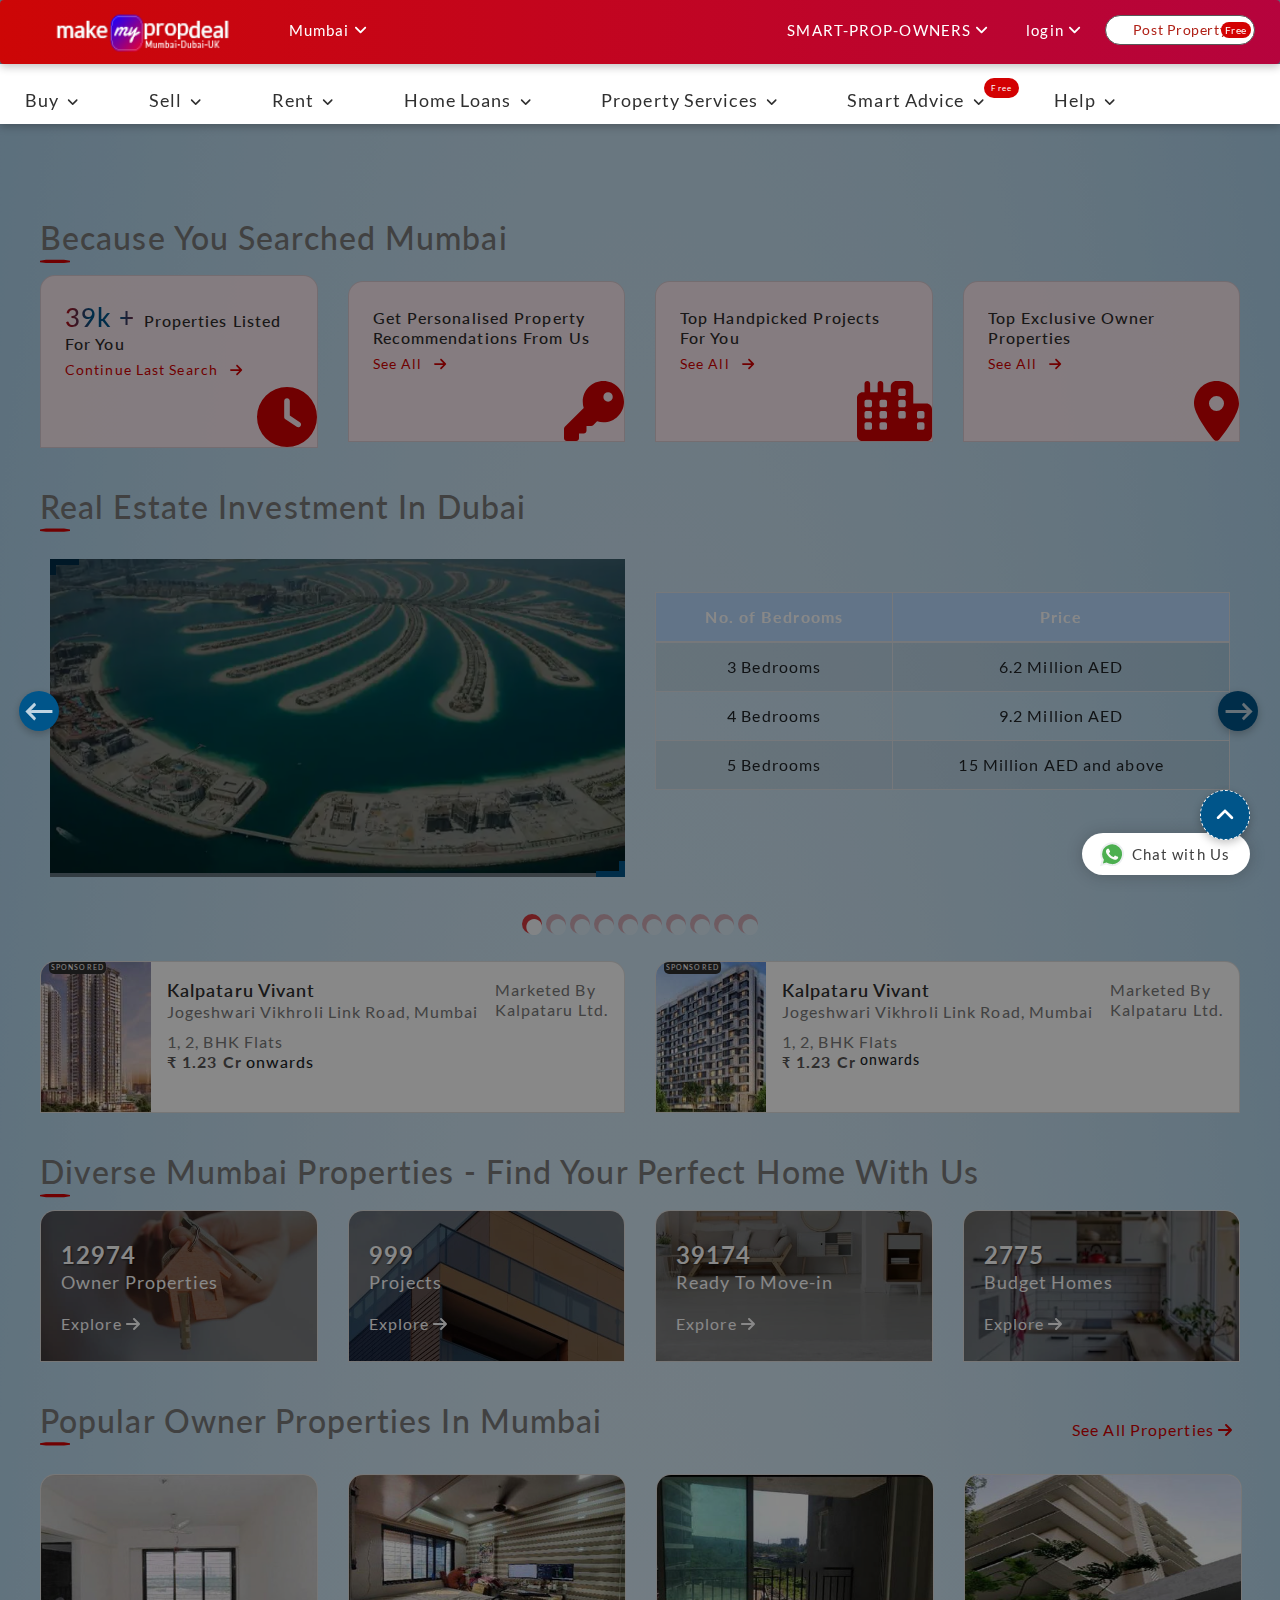
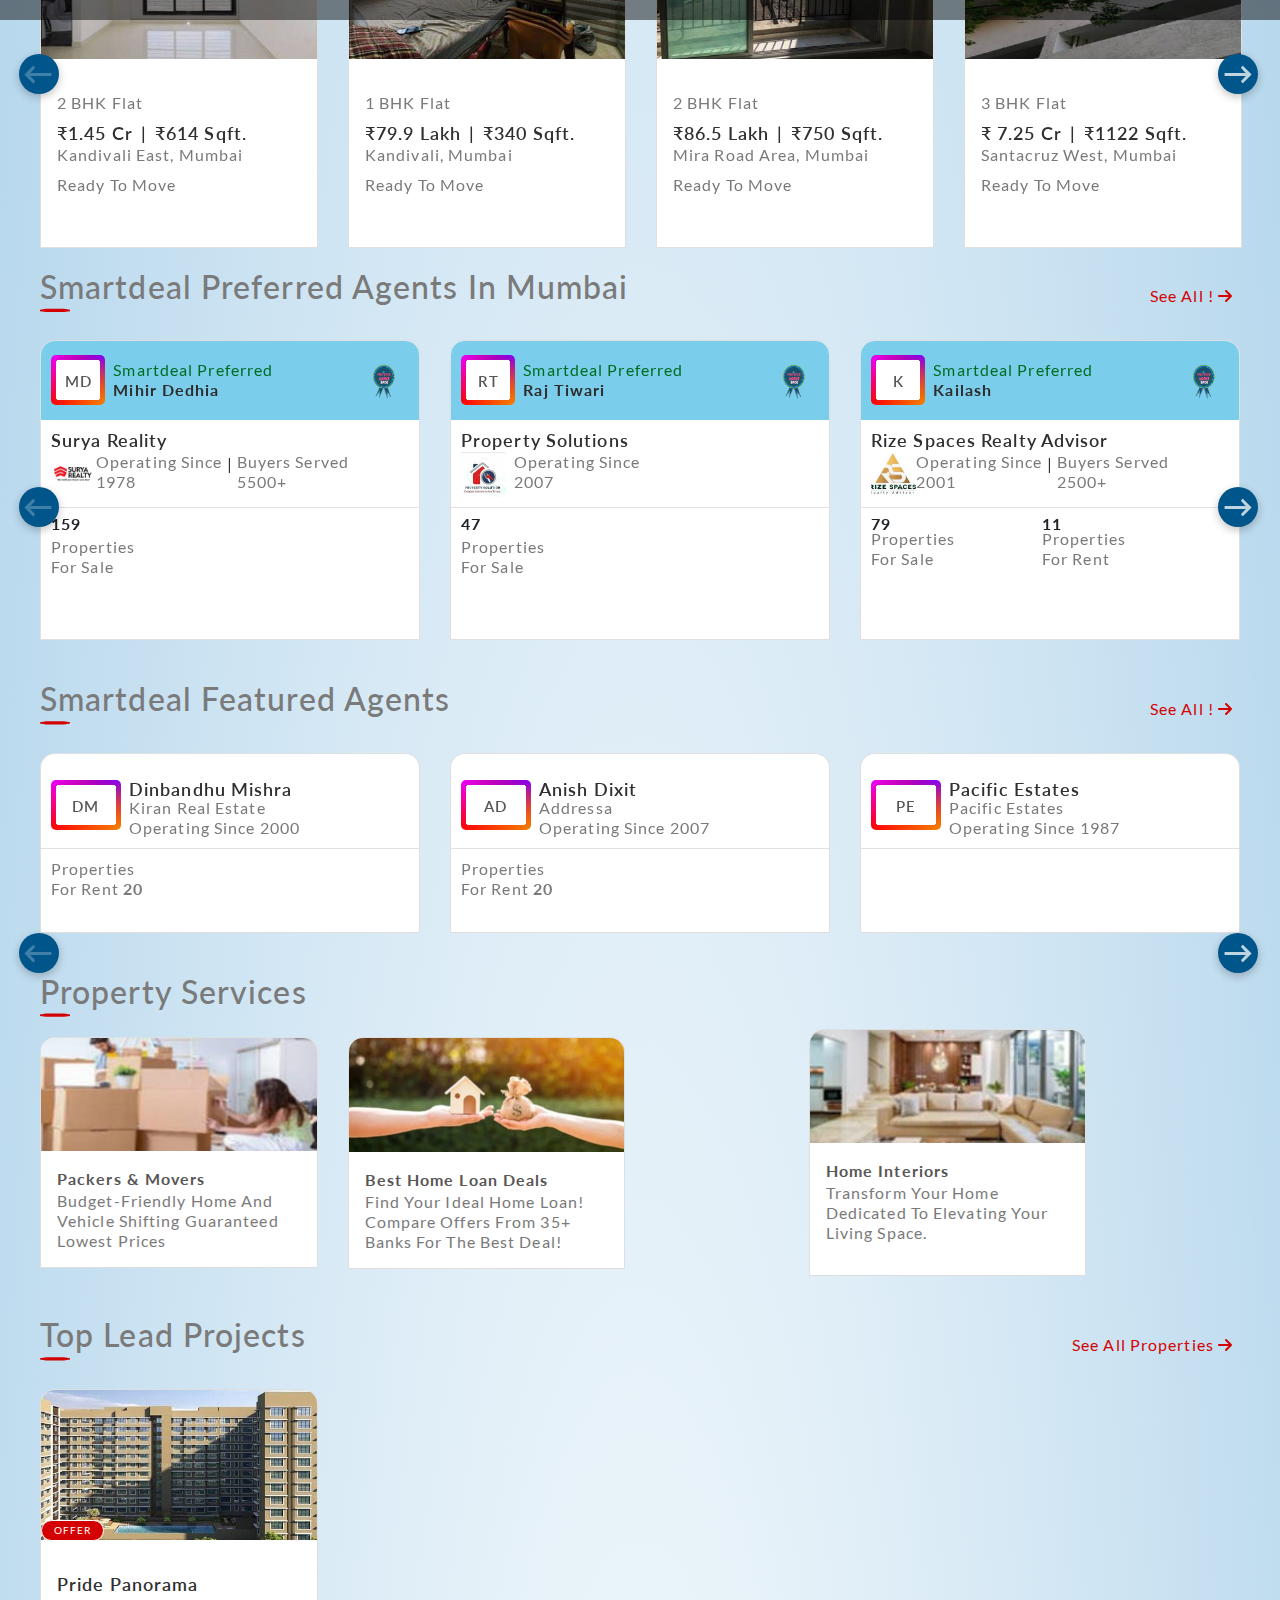
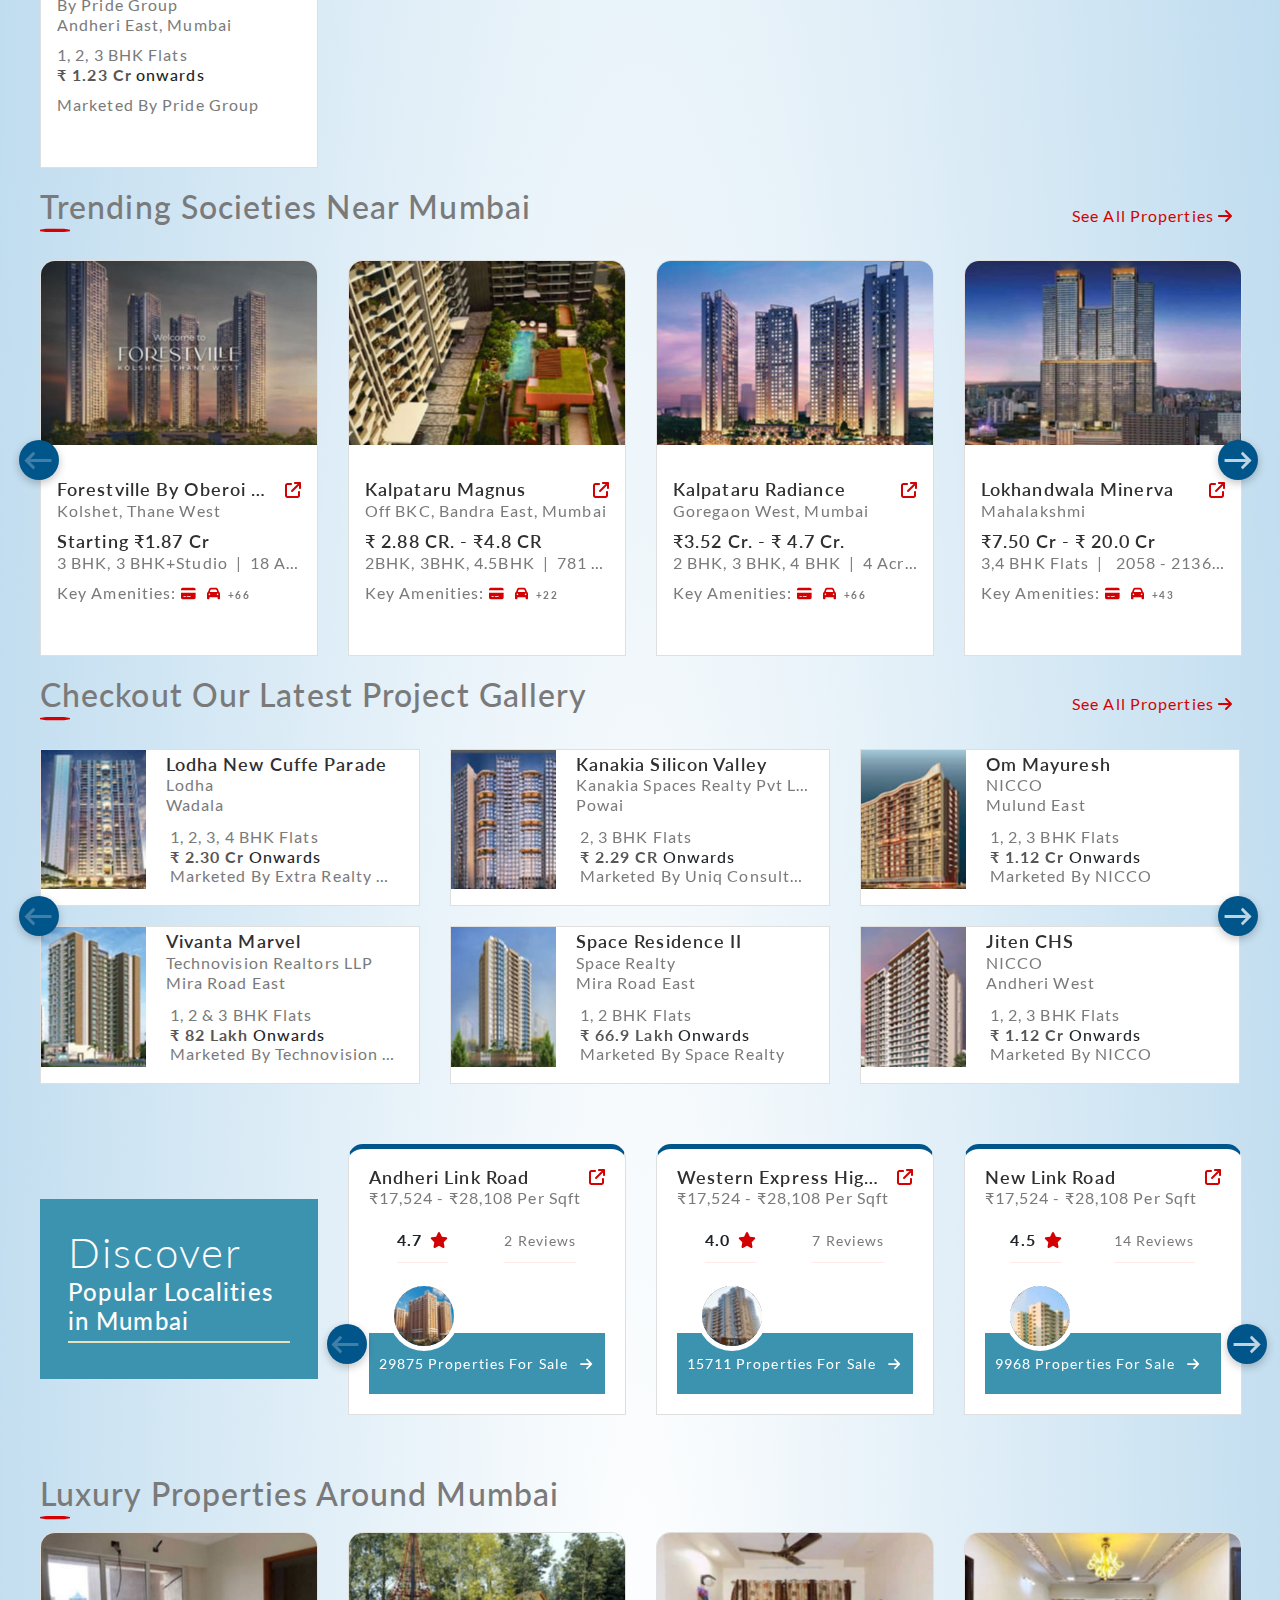
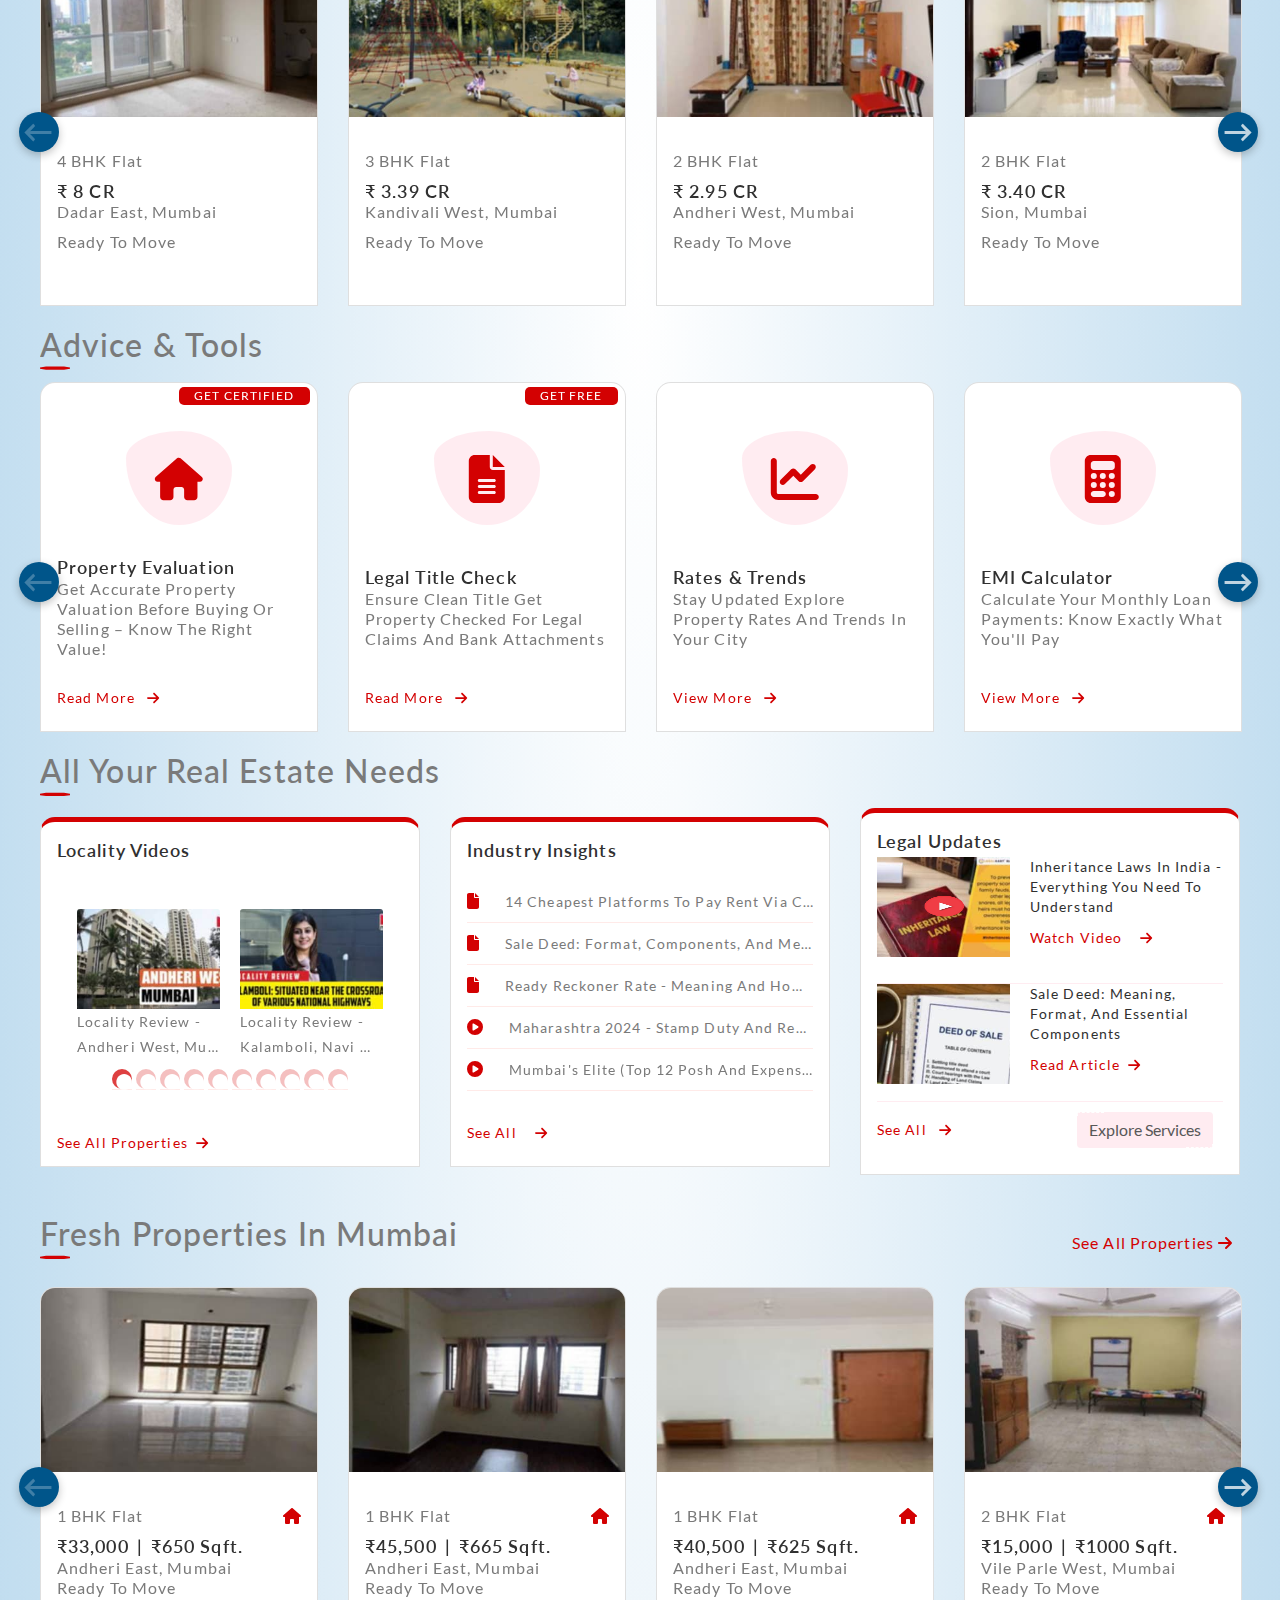
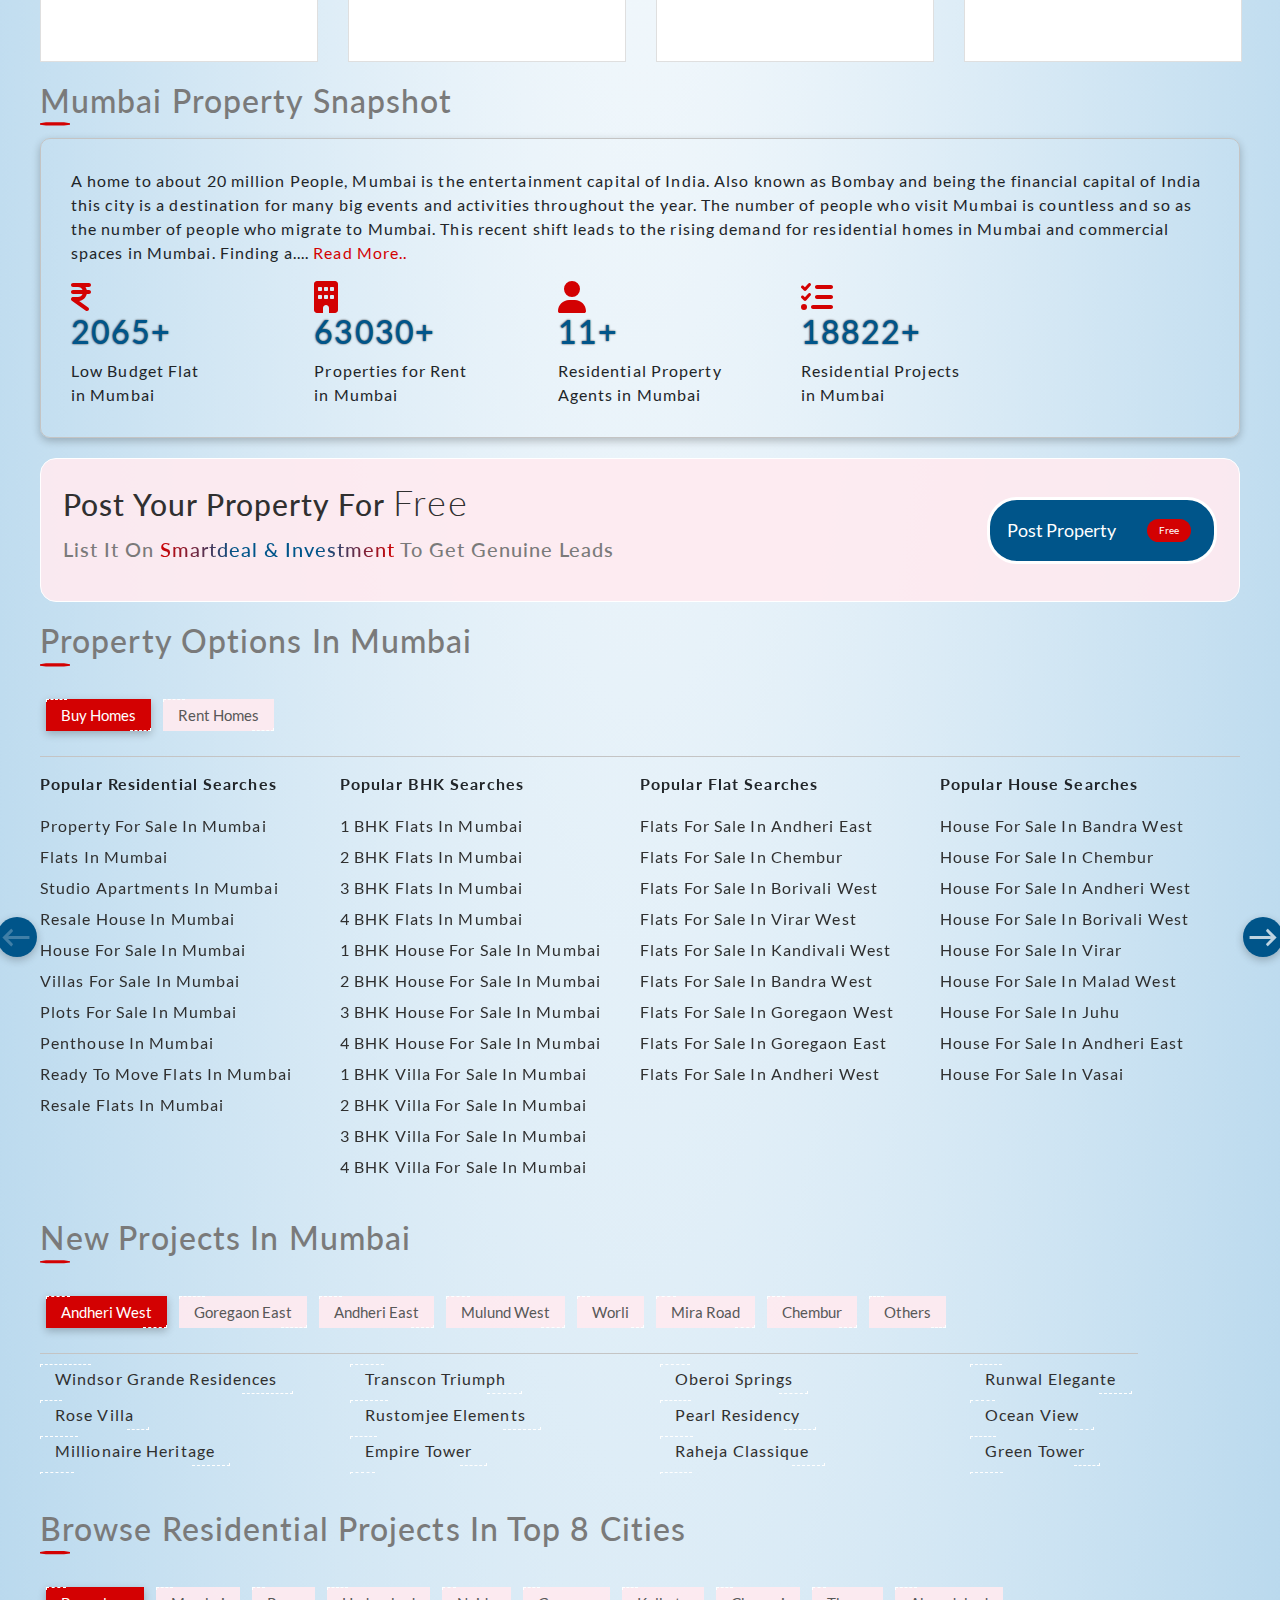
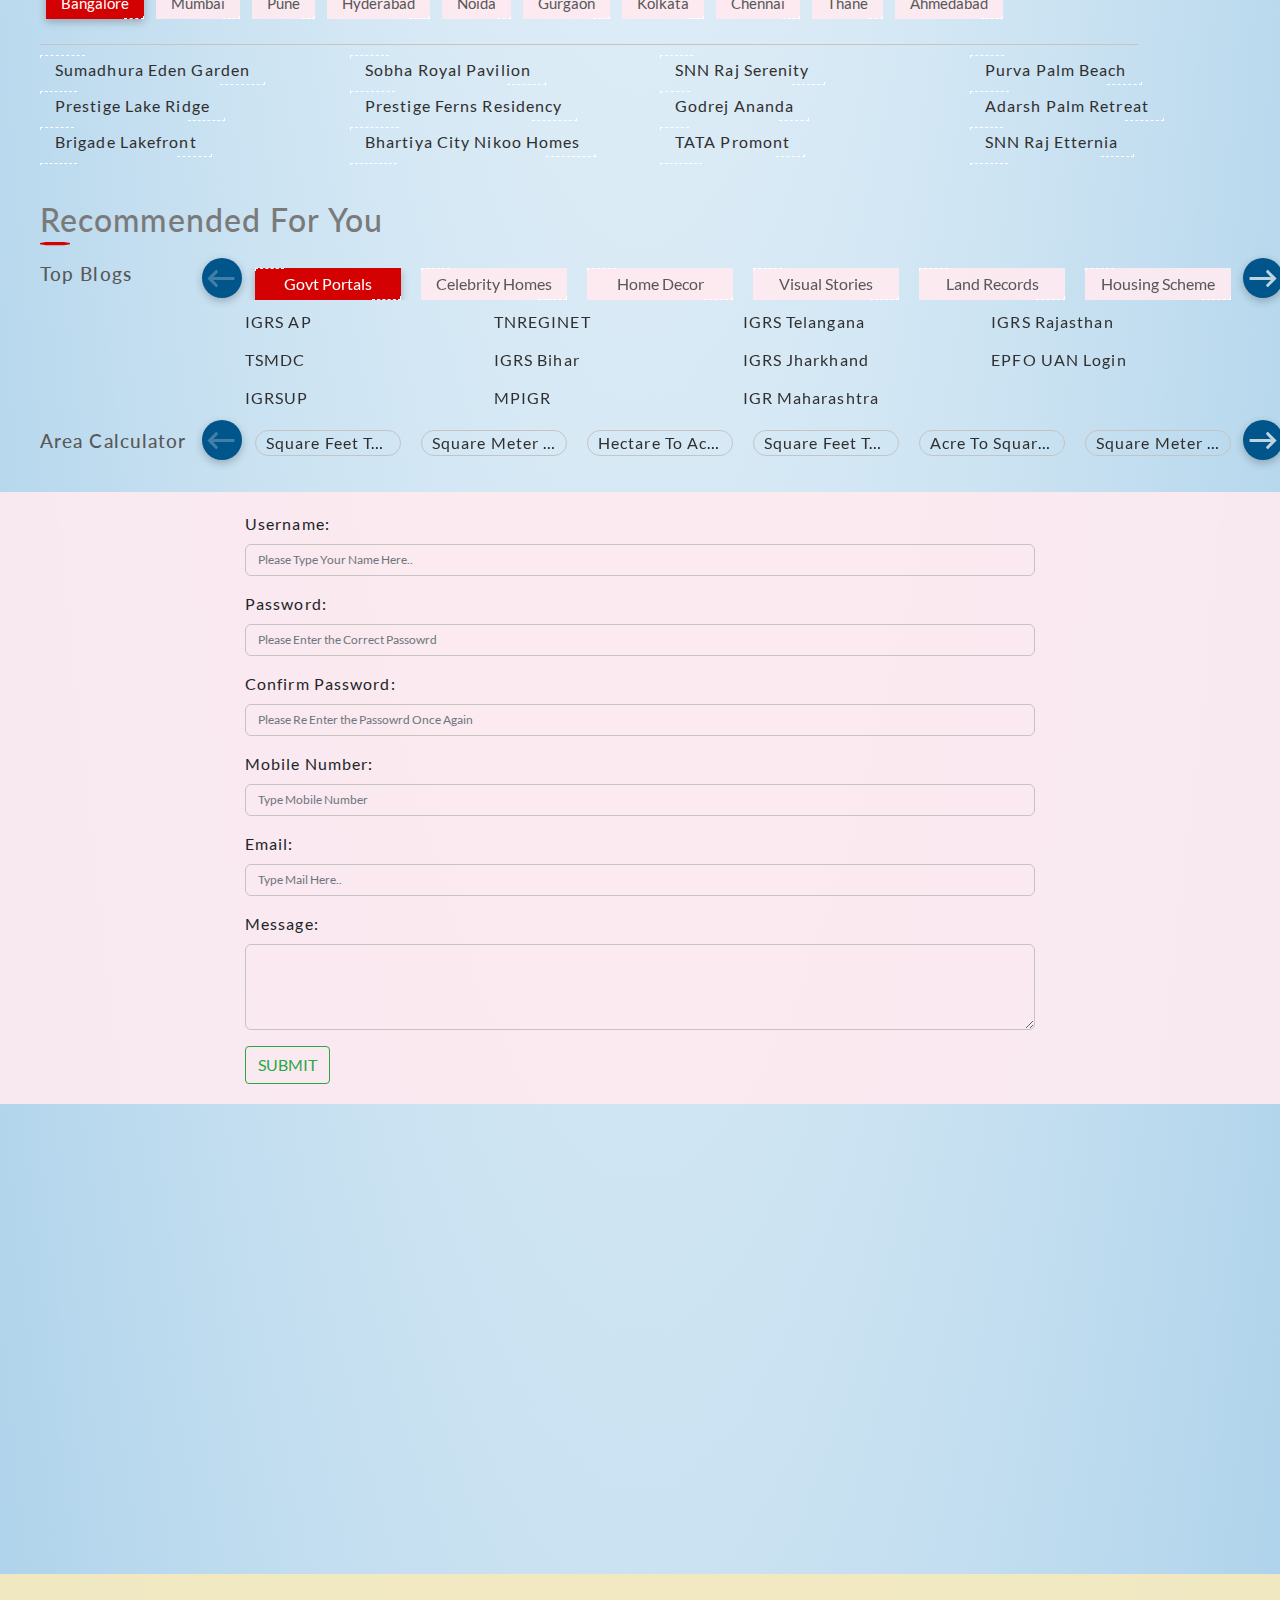
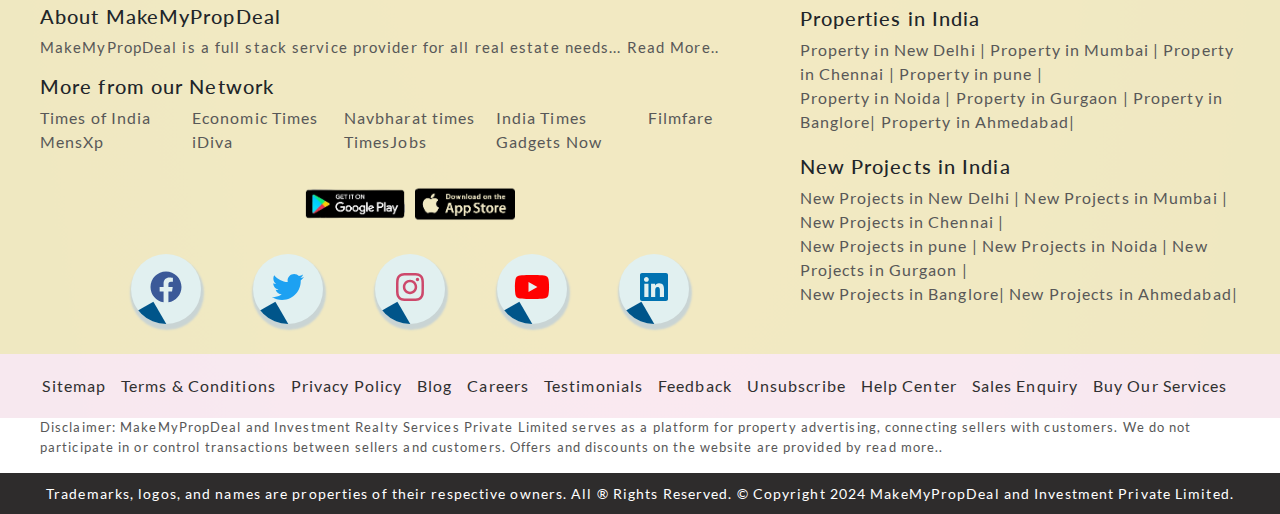
==== commit 509631fb: "code changes" ====
--- a/index.html
+++ b/index.html
@@ -1281,13 +1281,16 @@
    <main>
      <!-- ****************search__properties modification********************** -->
      <section class="search__bar mb-5">
+ <!-- Lazy loading for videos -->
       <video autoplay muted loop playsinline class="back-video" poster="img/banner/dubai__proj.jpg">
-        <source src="img/banner/dubai__proj.mp4" type="video/mp4">
-        <source src="img/banner/dubai__proj.webm" type="video/webm">
-       </video>
+      <source src="img/banner/dubai__proj.mp4" type="video/mp4">
+      <source src="img/banner/dubai__proj.webm" type="video/webm">
+        <!-- Your browser does not support the video tag. -->
+     </video>
+
    <div class="overlay2"></div>
       <div class="container">
-        <div class="row wrapper wrapped">
+        <div class="row wrapper wrapped">      
           <div class="col-xl-11 d-xl-block col-lg-12 d-lg-none d-md-none m-auto p-0">
             <div class="main__banner__filter__section__smartdeal d-flex flex-column">
               <div class="main__heading__smartdeal__sec text-center">
@@ -1308,15 +1311,7 @@
                 <div class="recent__search d-flex align-items-center">
                     <div class="searching__city border-right-input-searching">
                       <i class="fa fa-location-dot font-predict fa-1x pt-2 pr-2"></i>
-                      <input class="magicsearch " id="basic" placeholder="add more city for best serach...">
-                       <!-- <div class="dropBoxOPenNew">
-                        <strong>Recent Search</strong>
-                        <ul class="three-grid-template-column">
-                          <li class="checklist"><h6>Buy in Mumbai</h6><p>Flat</p></li>
-                          <li class="checklist"><h6>Buy in Mumbai</h6><p class="white-space">2 BHK Flat, House/Villa Above ₹5 L</p></li>
-                          <li class="checklist"><h6>Buy in Mumbai</h6><p class="white-space">Flat, House/Villa, Plot</p></li>
-                        </ul>
-                       </div> -->
+                      <input class="magicsearch " id="basic" placeholder="add more city for best serach...">           
                     </div>
                     <div class="flat__bottom border-right-input-searching">     
                     <div class="flat__perspective d-flex justify-content-around align-items-center">
@@ -1439,8 +1434,7 @@
                                      <input type="checkbox" value="1" class="white-space"><span>Farm House</span>
                                   </label>
                                </div>
-                                 </div>
-                                
+                                 </div>                            
                               </div>
                              </dd>
                            </li>                          
@@ -1503,20 +1497,20 @@
             <h2>oferring best & sustainable residences with experties in prosperous living</h2>
           </div>
           </div>
-          </div>      
+          </div>
         </div>
       </div>
    </section>
          
-  <section class="resp__search__bar">
+  <section class="resp__search__bar d-xl-none d-block">
     <video autoplay muted loop playsinline class="banner__video" poster="img/banner/dubai__proj.jpg">
       <source src="img/banner/dubai__proj.mp4" type="video/mp4" class="video__length">
       <source src="img/banner/dubai__proj.webm" type="video/webm" class="video__length">
+      </video>
         <!-- Your browser does not support the video tag. -->
   <div class="overlay"></div>
     <div class="container"> 
         <div class="row wrapper">
-        
             <div class="main__banner__sect__resp__input__field__search__box d-flex flex-column">
                 <div class="resp___section__heading">
                     <h2>Welcome! Let’s continue Your search</h2>
@@ -1539,11 +1533,11 @@
                             <i class="fa fa-search search__bar__setting fa-1x"></i>
                         </div>
                     </div>
-               
-                </div>
-                
-            </div>
-            
+                    </div>   
+                    <div class="another__packages">
+                      <h2>oferring best & sustainable residences with experties in prosperous living</h2>
+                    </div>            
+            </div>          
         </div>
     </div>
 </section>
@@ -1553,7 +1547,7 @@
       <div class="container">
         <h2 class="h2-set">Because you searched Mumbai</h2>
         <div class="wrapper row">
-          <div class="col-xl-3 col-lg-3 col-md-6 col-sm-12 col-12 d-block margin-bottom">
+          <div class="col-xl-3 col-lg-3 col-md-6 col-sm-6 col-12 d-block margin-bottom">
             <div class="card h-featured2 back__card">
               <div class="card-body gradient justify-content-start">
                 <div class="card-content ">
@@ -1569,7 +1563,7 @@
               </div>            
             </div>
             </div>
-            <div class="col-xl-3 col-lg-3 col-md-6 col-sm-12 col-12 d-block margin-bottom">
+            <div class="col-xl-3 col-lg-3 col-md-6 col-sm-6 col-12 d-block margin-bottom">
               <div class="card h-featured2 back__card">
                 <div class="card-body gradient justify-content-start">
                   <div class="card-content "> 
@@ -1585,7 +1579,7 @@
                 </div>            
               </div>
               </div>
-              <div class="col-xl-3 col-lg-3 col-md-6 col-sm-12 col-12 d-block margin-bottom">
+              <div class="col-xl-3 col-lg-3 col-md-6 col-sm-6 col-12 d-block margin-bottom">
                 <div class="card h-featured2 back__card">
                   <div class="card-body gradient justify-content-start">
                     <div class="card-content ">                 
@@ -1601,7 +1595,7 @@
                   </div>            
                 </div>
                 </div>
-                <div class="col-xl-3 col-lg-3 col-md-6 col-sm-12 col-12 d-block margin-bottom">
+                <div class="col-xl-3 col-lg-3 col-md-6 col-sm-6 col-12 d-block margin-bottom">
                   <div class="card h-featured2 back__card">
                     <div class="card-body gradient justify-content-start">
                       <div class="card-content ">               
@@ -2044,7 +2038,7 @@
       <div class="container">
         <h2 class="h2-set">Diverse Mumbai Properties - Find Your Perfect Home with Us</h2>
         <div class="wrapper row">
-          <div class="col-xl-3 col-lg-3 col-md-6 col-sm-12 col-12 d-block margin-bottom">
+          <div class="col-xl-3 col-lg-3 col-md-6 col-sm-6 col-12 d-block margin-bottom">
             <div class="card h-featured2">
               <figure class="fig-img mb-0">
                 <img src="./img/card/prop-everyone/owner-property.jpg" alt="owner-pro">
@@ -2060,7 +2054,7 @@
               </figure>
             </div> 
             </div>
-            <div class="col-xl-3 col-lg-3 col-md-6 col-sm-12 col-12 d-block margin-bottom">
+            <div class="col-xl-3 col-lg-3 col-md-6 col-sm-6 col-12 d-block margin-bottom">
               <div class="card h-featured2">
                 <figure class="fig-img mb-0">
                   <img src="./img/card/prop-everyone/new-projects.jpg" alt="latest-proj">
@@ -2076,7 +2070,7 @@
                 </figure>
               </div> 
               </div>   
-              <div class="col-xl-3 col-lg-3 col-md-6 col-sm-12 col-12 d-block margin-bottom">
+              <div class="col-xl-3 col-lg-3 col-md-6 col-sm-6 col-12 d-block margin-bottom">
                 <div class="card h-featured2">
                   <figure class="fig-img mb-0">
                     <img src="./img/card/prop-everyone/ready-to-move-in.jpg" alt="ready2movein">
@@ -2092,7 +2086,7 @@
                   </figure>
                 </div> 
                 </div>   
-                <div class="col-xl-3 col-lg-3 col-md-6 col-sm-12 col-12 d-block margin-bottom">
+                <div class="col-xl-3 col-lg-3 col-md-6 col-sm-6 col-12 d-block margin-bottom">
                   <div class="card h-featured2">
                     <figure class="fig-img mb-0">
                       <img src="./img/card/prop-everyone/budget-homes.jpg" alt="budget__homes">
@@ -3847,14 +3841,14 @@
         <div class="container">
           <h2 class="h2-set">Property Services</h2>
           <div class="wrapper row justify-content-start slider__resp">
-            <div class="offset-xl-0 col-xl-3 offset-lg-0 col-lg-3 col-md-4 col-sm-12 col-12 d-block">
+            <div class="offset-xl-0 col-xl-3 offset-lg-0 col-lg-3 col-md-4 col-sm-6 col-12 d-block">
               <div class="card card__block3 margin-bottom">
                 <figure>
                   <img class="card-img-top img-fluid" src="img/card/property__service/pack.jpg" alt="packers">
                 </figure>
                 <div class="card-body p-0">
                   <div class="card-content pb-0">
-                    <div class="card__block__element card__segment">
+                    <div class="card__block__element card__segment ">
                       <strong class="p-0">Packers & Movers</strong>
                       <p>Budget-Friendly Home and Vehicle Shifting Guaranteed Lowest Prices</p> 
                     </div>     
@@ -3862,7 +3856,7 @@
                 </div>
               </div>
             </div>
-            <div class="offset-xl-0 col-xl-3 offset-lg-0 col-lg-3 col-md-4 col-sm-12 col-12 d-block">
+            <div class="offset-xl-0 col-xl-3 offset-lg-0 col-lg-3 col-md-4 col-sm-6 col-12 d-block">
               <div class="card card__block3 margin-bottom">
                 <figure>
                   <img class="card-img-top img-fluid" src="img/card/property__service/home__loans.jpg" alt="home-loans">
@@ -3878,8 +3872,8 @@
                 </div>
               </div>
             </div>
-            <div class="offset-xl-0 col-xl-3 offset-lg-0 col-lg-3 col-md-4 col-sm-12 col-12 d-block">
-              <div class="card card__block3 margin-bottom">
+            <div class="offset-xl-0 col-xl-3 offset-lg-0 col-lg-3 col-md-4 col-sm-6 col-12 d-block m-auto">
+              <div class="card card__block3 pb-lg-3 margin-bottom">
                 <figure>
                   <img class="card-img-top img-fluid" src="img/card/property__service/home-interiors.jpg" alt="home-interiors">
                 </figure>
@@ -5252,7 +5246,7 @@
                 </div>
               </div>   
               </div>
-              <div class="card-footer pb-0">
+              <div class="card-footer padding-bottom">
                 <ul class="mb-0 d-flex justify-content-between align-items-center">
                   <li><a href="javasript:void">see all <i class="fas fa-arrow-right pl-lg-2"></i></a></li><button class="btn button2">explore services</button></ul>
               </div>
@@ -5853,25 +5847,25 @@
             <div class="contentSection3">
               <div class="content" data-number="1">
                 <ul class="four-grid-template-column con-ul">
-                  <div class="mega-menu">
+                  <div class="mega-menu bg-transparent">
                   <li><a href="javascript:void">Windsor Grande Residences</a></li>
                   <li><a href="javascript:void">Rose Villa</a></li>
                   <li><a href="javascript:void">Millionaire Heritage</a></li>
                   <li><a href="javascript:void">Evershine Cosmic</a></li>
                 </div>
-                <div class="mega-menu">
+                <div class="mega-menu bg-transparent">
                   <li><a href="javascript:void">Transcon Triumph</a></li>
                   <li><a href="javascript:void">Rustomjee Elements</a></li>
                   <li><a href="javascript:void">Empire Tower</a></li>
                   <li><a href="javascript:void">DLH Mamta</a></li>
                   </div>
-                  <div class="mega-menu">
+                  <div class="mega-menu bg-transparent">
                   <li><a href="javascript:void">Oberoi Springs</a></li>
                   <li><a href="javascript:void">Pearl Residency</a></li>
                   <li><a href="javascript:void">Raheja Classique</a></li>
                   <li><a href="javascript:void">Tarapore Towers</a></li>
                     </div>
-                  <div class="mega-menu">
+                  <div class="mega-menu bg-transparent">
                   <li><a href="javascript:void">Runwal Elegante</a></li>
                   <li><a href="javascript:void">Ocean View</a></li>
                   <li><a href="javascript:void">Green Tower</a></li>
@@ -5881,25 +5875,25 @@
               </div>
               <div class="content" data-number="2">
                 <ul class="four-grid-template-column">
-                  <div class="mega-menu">
+                  <div class="mega-menu bg-transparent">
                   <li><a href="javascript:void">Royal Palms</a></li>
                   <li><a href="javascript:void">Gokul Dham</a></li>
                   <li><a href="javascript:void">Romell Aether</a></li>
                   <li><a href="javascript:void">Omkar Ananta</a></li>
                 </div>
-                <div class="mega-menu"> 
+                <div class="mega-menu bg-transparent"> 
                   <li><a href="javascript:void">Sky Villa</a></li>
                   <li><a href="javascript:void">Oberoi Woods</a></li>
                   <li><a href="javascript:void">Bimbisar Nagar</a></li>
                   <li><a href="javascript:void">Oberoi Garden City</a></li>
                   </div>
-                  <div class="mega-menu">
+                  <div class="mega-menu bg-transparent">
                   <li><a href="javascript:void">Lodha Fiorenza</a></li>
                   <li><a href="javascript:void">Oberoi Exquisite</a></li>
                   <li><a href="javascript:void">Aquaria Grande</a></li>
                   <li><a href="javascript:void">Mantri Park</a></li>
                 </div>
-                  <div class="mega-menu"> 
+                  <div class="mega-menu bg-transparent"> 
                   <li><a href="javascript:void">Oberoi Esquire</a></li>
                   <li><a href="javascript:void">DB Woods</a></li>
                   <li><a href="javascript:void">Raheja Ridgewood</a></li>
@@ -5909,25 +5903,25 @@
               </div>
               <div class="content" data-number="3">
                 <ul class="four-grid-template-column">
-                  <div class="mega-menu">
+                  <div class="mega-menu bg-transparent">
                   <li><a href="javascript:void">Runwal Elina</a></li>
                   <li><a href="javascript:void">Lodha Eternis</a></li>
                   <li><a href="javascript:void">10 Square</a></li>
                   <li><a href="javascript:void">Sankalp Apartment</a></li>
                 </div>
-                <div class="mega-menu">
+                <div class="mega-menu bg-transparent">
                   <li><a href="javascript:void">Vasant Oasis</a></li>
                   <li><a href="javascript:void">Kanakia Sevens</a></li>
                   <li><a href="javascript:void">Akruti Orchid Park</a></li>
                   <li><a href="javascript:void">Hubtown Sunmist</a></li>   
                   </div>
-                  <div class="mega-menu">
+                  <div class="mega-menu bg-transparent">
                   <li><a href="javascript:void">Kanakia Rainforest</a></li>
                   <li><a href="javascript:void">Ashok tower</a></li>
                   <li><a href="javascript:void">Sher E Punjab Andheri East</a></li>
                   <li><a href="javascript:void">Anjali Apartment</a></li>
                     </div>
-                  <div class="mega-menu">
+                  <div class="mega-menu bg-transparent">
                   <li><a href="javascript:void">Oberoi Splendor</a></li>
                   <li><a href="javascript:void">Rosa Alba</a></li>
                   <li><a href="javascript:void">Vishal Apartment</a></li>
@@ -5937,25 +5931,25 @@
               </div>
               <div class="content" data-number="4">
                 <ul class="four-grid-template-column">
-                  <div class="mega-menu">
+                  <div class="mega-menu bg-transparent">
                   <li><a href="javascript:void">Highland Park</a></li>
                   <li><a href="javascript:void">Nirmal Lifestyle</a></li>
                   <li><a href="javascript:void">Dwarka Apartment</a></li>
                   <li><a href="javascript:void">Raheja Garden</a></li>         
                 </div>
-                <div class="mega-menu">
+                <div class="mega-menu bg-transparent">
                   <li><a href="javascript:void">Runwal Greens</a></li>
                   <li><a href="javascript:void">Wadhwa Atmosphere</a></li>
                   <li><a href="javascript:void">Ashford Royale</a></li>
                   <li><a href="javascript:void">Yogi Hills</a></li>       
                   </div>
-                  <div class="mega-menu">
+                  <div class="mega-menu bg-transparent">
                   <li><a href="javascript:void">Sheth Montana</a></li>
                   <li><a href="javascript:void">Runwal Sanctuary</a></li>
                   <li><a href="javascript:void">Runwal Pinnacle</a></li>
                   <li><a href="javascript:void">Silver Birch</a></li>
                     </div>
-                  <div class="mega-menu">
+                  <div class="mega-menu bg-transparent">
                   <li><a href="javascript:void">Piramal Revanta</a></li>
                   <li><a href="javascript:void">Runwal Anthurium</a></li>
                   <li><a href="javascript:void">Tirumala Habitats</a></li>
@@ -5965,25 +5959,25 @@
               </div>
               <div class="content" data-number="5">
                 <ul class="four-grid-template-column">
-                  <div class="mega-menu">
+                  <div class="mega-menu bg-transparent">
                   <li><a href="javascript:void">Omkar 1973</a></li>
                   <li><a href="javascript:void">Ahuja Towers</a></li>
                   <li><a href="javascript:void">Lodha The Park</a></li>
                   <li><a href="javascript:void">Sugee Marina Bay</a></li>
                 </div>
-                <div class="mega-menu">
+                <div class="mega-menu bg-transparent">
                   <li><a href="javascript:void">Palais Royale</a></li>
                   <li><a href="javascript:void">Samudra Mahal</a></li>
                   <li><a href="javascript:void">Ceejay House</a></li>
                   <li><a href="javascript:void">Shri Ram Heights</a></li>
                   </div>
-                  <div class="mega-menu">
+                  <div class="mega-menu bg-transparent">
                   <li><a href="javascript:void">Lodha World One</a></li>
                   <li><a href="javascript:void">Raheja Imperia</a></li>
                   <li><a href="javascript:void">Raheja Legend</a></li>
                   <li><a href="javascript:void">RNA Mirage</a></li>
                     </div>
-                  <div class="mega-menu">
+                  <div class="mega-menu bg-transparent">
                   <li><a href="javascript:void">Indiabulls Blu</a></li>
                   <li><a href="javascript:void">Raheja Artesia</a></li>
                   <li><a href="javascript:void">Lady Ratan Tower</a></li>
@@ -5993,25 +5987,25 @@
               </div>
               <div class="content" data-number="6">
                 <ul class="four-grid-template-column">
-                  <div class="mega-menu">
+                  <div class="mega-menu bg-transparent">
                   <li><a href="javascript:void">Royal arcade</a></li>
                   <li><a href="javascript:void">Lodha Aqua</a></li>
                   <li><a href="javascript:void">Vishal Residency</a></li>
                   <li><a href="javascript:void">MICL Aaradhya High Park</a></li>       
                 </div>
-                <div class="mega-menu">
+                <div class="mega-menu bg-transparent">
                   <li><a href="javascript:void">SURYA DARSHAN</a></li>
                   <li><a href="javascript:void">Ramdev Park</a></li>
                   <li><a href="javascript:void">Tiara Hills</a></li>
                   <li><a href="javascript:void">Janki Apartment</a></li>   
                   </div>
-                  <div class="mega-menu">
+                  <div class="mega-menu bg-transparent">
                   <li><a href="javascript:void">Man Opus</a></li>
                   <li><a href="javascript:void">Poonam Sagar Complex</a></li>
                   <li><a href="javascript:void">Sanghvi Ecocity</a></li>
                   <li><a href="javascript:void">Delta Vrindavan</a></li> 
                     </div>
-                  <div class="mega-menu">  
+                  <div class="mega-menu bg-transparent">  
                   <li><a href="javascript:void">Satyam Tower</a></li>
                   <li><a href="javascript:void">JK Iris</a></li>
                   <li><a href="javascript:void">Samruddhi Apartment</a></li>
@@ -6020,25 +6014,25 @@
               </div>
               <div class="content" data-number="7">
                 <ul class="four-grid-template-column">
-                  <div class="mega-menu">
+                  <div class="mega-menu bg-transparent">
                   <li><a href="javascript:void">Maitri Park</a></li>
                   <li><a href="javascript:void">Sindhi Society</a></li>
                   <li><a href="javascript:void">Vardhan Heights</a></li>
                   <li><a href="javascript:void">Luv Kush Tower</a></li>
                 </div>
-                <div class="mega-menu">
+                <div class="mega-menu bg-transparent">
                   <li><a href="javascript:void">Diamond Garden</a></li>
                   <li><a href="javascript:void">Ruparel Orion</a></li>
                   <li><a href="javascript:void">Union Park</a></li>
                   <li><a href="javascript:void">Hubtown Seasons</a></li>
                   </div>
-                  <div class="mega-menu">
+                  <div class="mega-menu bg-transparent">
                   <li><a href="javascript:void">Navjeevan Society</a></li>
                   <li><a href="javascript:void">Veena Serenity</a></li>
                   <li><a href="javascript:void">Tridhaatu Morya</a></li>
                   <li><a href="javascript:void">Godrej RKS</a></li>
                     </div>
-                  <div class="mega-menu">
+                  <div class="mega-menu bg-transparent">
                   <li><a href="javascript:void">Altavista Chembur</a></li>
                   <li><a href="javascript:void">Blue Bell Apartment</a></li>
                   <li><a href="javascript:void">Crystal Armus</a></li>
@@ -6048,25 +6042,25 @@
               </div>
               <div class="content" data-number="8">
                 <ul class="four-grid-template-column">
-                  <div class="mega-menu">
+                  <div class="mega-menu bg-transparent">
                   <li><a href="javascript:void">Asshna Seabliss</a></li>
                   <li><a href="javascript:void">Ruparel Panache</a></li>
                   <li><a href="javascript:void">Darshan Promesa Midtown</a></li>
                   <li><a href="javascript:void">Swastik Divine</a></li>
                 </div>
-                <div class="mega-menu">
+                <div class="mega-menu bg-transparent">
                   <li><a href="javascript:void">Leo Eminence</a></li>
                   <li><a href="javascript:void">Shilpriya Silicon Heritage</a></li>
                   <li><a href="javascript:void">Shree Sai Residential Park</a></li>
                   <li><a href="javascript:void">Codename Highway Touch</a></li>
                   </div>
-                  <div class="mega-menu">
+                  <div class="mega-menu bg-transparent">
                   <li><a href="javascript:void">Lodha Mahalakshmi Tower 4</a></li>
                   <li><a href="javascript:void">Upturn Atmiya Centria</a></li>
                   <li><a href="javascript:void">Aaradhya Parkwood</a></li>
                   <li><a href="javascript:void">Puneet Brahmand</a></li>
                     </div>
-                  <div class="mega-menu">
+                  <div class="mega-menu bg-transparent">
                   <li><a href="javascript:void">Maverick Devpuri</a></li>
                   <li><a href="javascript:void">Urban Grandeur</a></li>
                   <li><a href="javascript:void">Kinjal Complex II</a></li>
@@ -6110,7 +6104,7 @@
             <div class="contentSection2">
               <div class="content" data-number="1">
                 <ul class="four-grid-template-column con-ul">
-                  <div class="mega-menu">
+                  <div class="mega-menu bg-transparent">
                   <li><a href="javascript:void">Sumadhura Eden Garden</a></li>
                   <li><a href="javascript:void">Prestige Lake Ridge</a></li>
                   <li><a href="javascript:void">Brigade Lakefront</a></li>
@@ -6118,7 +6112,7 @@
                   <li><a href="javascript:void">Adarsh Palm Retreat</a></li>
                   <li><a href="javascript:void">Prestige Golfshire</a></li>
                 </div>
-                <div class="mega-menu">
+                <div class="mega-menu bg-transparent">
                   <li><a href="javascript:void">Sobha Royal Pavilion</a></li>
                   <li><a href="javascript:void">Prestige Ferns Residency</a></li>
                   <li><a href="javascript:void">Bhartiya City Nikoo Homes</a></li>
@@ -6126,7 +6120,7 @@
                   <li><a href="javascript:void">Godrej Splendour</a></li>
                   <li><a href="javascript:void">SNN Clermont</a></li>
                   </div>
-                  <div class="mega-menu">
+                  <div class="mega-menu bg-transparent">
                   <li><a href="javascript:void">SNN Raj Serenity</a></li>
                   <li><a href="javascript:void">Godrej Ananda</a></li>
                   <li><a href="javascript:void">TATA Promont</a></li>
@@ -6134,7 +6128,7 @@
                   <li><a href="javascript:void">Sobha Windsor</a></li>
                   <li><a href="javascript:void">Prestige Jindal City</a></li>
                     </div>
-                  <div class="mega-menu">
+                  <div class="mega-menu bg-transparent">
                   <li><a href="javascript:void">Purva Palm Beach</a></li>
                   <li><a href="javascript:void">Adarsh Palm Retreat</a></li>
                   <li><a href="javascript:void">SNN Raj Etternia</a></li>
@@ -6146,7 +6140,7 @@
               </div>
               <div class="content" data-number="2">
                 <ul class="four-grid-template-column">
-                  <div class="mega-menu">
+                  <div class="mega-menu bg-transparent">
                   <li><a href="javascript:void">Runwal Forests</a></li>
                   <li><a href="javascript:void">Nahar Amrit Shakti</a></li>
                   <li><a href="javascript:void">Bhakti Park</a></li>
@@ -6154,7 +6148,7 @@
                   <li><a href="javascript:void">Omkar 1973</a></li>
                   <li><a href="javascript:void">Maitri Park</a></li>
                 </div>
-                <div class="mega-menu"> 
+                <div class="mega-menu bg-transparent"> 
                   <li><a href="javascript:void">Palais Royale</a></li>
                   <li><a href="javascript:void">Lodha World Towers</a></li>
                   <li><a href="javascript:void">Ave Maria</a></li>
@@ -6162,7 +6156,7 @@
                   <li><a href="javascript:void">Sea Bird</a></li>
                   <li><a href="javascript:void">Lodha Altamount</a></li>
                   </div>
-                  <div class="mega-menu">
+                  <div class="mega-menu bg-transparent">
                   <li><a href="javascript:void">One Avighna Park</a></li>
                   <li><a href="javascript:void">Hiranandani Gardens</a></li>
                   <li><a href="javascript:void">4th Avenue</a></li>
@@ -6170,7 +6164,7 @@
                   <li><a href="javascript:void">Rustomjee Paramount</a></li>
                   <li><a href="javascript:void">Imperial Heights</a></li>
                     </div>
-                  <div class="mega-menu"> 
+                  <div class="mega-menu bg-transparent"> 
                   <li><a href="javascript:void">Nathani Heights</a></li>
                   <li><a href="javascript:void">Ekta Nagar</a></li>
                   <li><a href="javascript:void">Sunteck Naigaon</a></li>
@@ -6182,7 +6176,7 @@
               </div>
               <div class="content" data-number="3">
                 <ul class="four-grid-template-column">
-                  <div class="mega-menu">
+                  <div class="mega-menu bg-transparent">
                   <li><a href="javascript:void">Xrbia Hinjewadi</a></li>
                   <li><a href="javascript:void">Nyati Elysia</a></li>
                   <li><a href="javascript:void">Windermere</a></li>
@@ -6190,7 +6184,7 @@
                   <li><a href="javascript:void">Zinnia Elegans</a></li>
                   <li><a href="javascript:void">Rohan Abhilasha</a></li>
                 </div>
-                <div class="mega-menu">
+                <div class="mega-menu bg-transparent">
                   <li><a href="javascript:void">Spring Meadows</a></li>
                   <li><a href="javascript:void">Gagan Vihar</a></li>
                   <li><a href="javascript:void">Technopolis</a></li>
@@ -6198,7 +6192,7 @@
                   <li><a href="javascript:void">Dream Homes</a></li>
                   <li><a href="javascript:void">Panchshil Towers</a></li>    
                   </div>
-                  <div class="mega-menu">
+                  <div class="mega-menu bg-transparent">
                   <li><a href="javascript:void">Spine City Mall</a></li>
                   <li><a href="javascript:void">Blue Ridge</a></li>
                   <li><a href="javascript:void">Rose Valley</a></li>
@@ -6206,7 +6200,7 @@
                   <li><a href="javascript:void">Pride World City</a></li>
                   <li><a href="javascript:void">Kolte Patil Life Republic</a></li>
                     </div>
-                  <div class="mega-menu">
+                  <div class="mega-menu bg-transparent">
                   <li><a href="javascript:void">VTP Blue Waters</a></li>
                   <li><a href="javascript:void">Vaarivana</a></li>
                   <li><a href="javascript:void">SP Infocity</a></li>
@@ -6218,7 +6212,7 @@
               </div>
               <div class="content" data-number="4">
                 <ul class="four-grid-template-column">
-                  <div class="mega-menu">
+                  <div class="mega-menu bg-transparent">
                   <li><a href="javascript:void">Mantri Celestia</a></li>
                   <li><a href="javascript:void">Sumadhura Acropolis</a></li>
                   <li><a href="javascript:void">My Home Jewel</a></li>
@@ -6226,7 +6220,7 @@
                   <li><a href="javascript:void">Rainbow Vistas</a></li>
                   <li><a href="javascript:void">Rajapushpa Provincia</a></li>            
                 </div>
-                <div class="mega-menu">
+                <div class="mega-menu bg-transparent">
                   <li><a href="javascript:void">Jal Vayu Vihar</a></li>
                   <li><a href="javascript:void">SMR Vinay Iconia</a></li>
                   <li><a href="javascript:void">Vessella Meadows</a></li>
@@ -6234,7 +6228,7 @@
                   <li><a href="javascript:void">Prestige High Fields</a></li>
                   <li><a href="javascript:void">PBEL City</a></li>    
                   </div>
-                  <div class="mega-menu">
+                  <div class="mega-menu bg-transparent">
                   <li><a href="javascript:void">Aliens Space Station</a></li>
                   <li><a href="javascript:void">My Home Krishe</a></li>
                   <li><a href="javascript:void">Vaishnavi Oasis</a></li>
@@ -6242,7 +6236,7 @@
                   <li><a href="javascript:void">My Home Vihanga</a></li>
                   <li><a href="javascript:void">Aparna Serene Park</a></li>
                     </div>
-                  <div class="mega-menu">
+                  <div class="mega-menu bg-transparent">
                   <li><a href="javascript:void">Vasavi Urban</a></li>
                   <li><a href="javascript:void">Rajapushpa Atria</a></li>
                   <li><a href="javascript:void">Ramky Towers</a></li>
@@ -6254,7 +6248,7 @@
               </div>
               <div class="content" data-number="5">
                 <ul class="four-grid-template-column">
-                  <div class="mega-menu">
+                  <div class="mega-menu bg-transparent">
                   <li><a href="javascript:void">Mahagun Mywoods</a></li>
                   <li><a href="javascript:void">Godrej Woods</a></li>
                   <li><a href="javascript:void">Mahagun Moderne</a></li>
@@ -6262,7 +6256,7 @@
                   <li><a href="javascript:void">PAN Oasis</a></li>
                   <li><a href="javascript:void">Fusion Homes</a></li>
                 </div>
-                <div class="mega-menu">
+                <div class="mega-menu bg-transparent">
                   <li><a href="javascript:void">Gaur City 2</a></li>
                   <li><a href="javascript:void">Amrapali Sapphire</a></li>
                   <li><a href="javascript:void">Krishna Apartment</a></li>
@@ -6270,7 +6264,7 @@
                   <li><a href="javascript:void">Lotus Boulevard</a></li>
                   <li><a href="javascript:void">Golf City</a></li>
                   </div>
-                  <div class="mega-menu">
+                  <div class="mega-menu bg-transparent">
                   <li><a href="javascript:void">Cleo County</a></li>
                   <li><a href="javascript:void">Supertech Eco Village 1</a></li>
                   <li><a href="javascript:void">ACE Divino</a></li>
@@ -6278,7 +6272,7 @@
                   <li><a href="javascript:void">Jalvayu Towers</a></li>
                   <li><a href="javascript:void">ATS One Hamlet</a></li>
                     </div>
-                  <div class="mega-menu">
+                  <div class="mega-menu bg-transparent">
                   <li><a href="javascript:void">Panchsheel Greens</a></li>
                   <li><a href="javascript:void">Nirala Estate</a></li>
                   <li><a href="javascript:void">Supertech Capetown</a></li>
@@ -6290,7 +6284,7 @@
               </div>
               <div class="content" data-number="6">
                 <ul class="four-grid-template-column">
-                  <div class="mega-menu">
+                  <div class="mega-menu bg-transparent">
                   <li><a href="javascript:void">Malibu Town</a></li>
                   <li><a href="javascript:void">M3M Marina</a></li>
                   <li><a href="javascript:void">IREO Skyon</a></li>
@@ -6298,7 +6292,7 @@
                   <li><a href="javascript:void">Parsvnath Exotica</a></li>
                   <li><a href="javascript:void">Tata Primanti</a></li>       
                 </div>
-                <div class="mega-menu">
+                <div class="mega-menu bg-transparent">
                   <li><a href="javascript:void">Mahindra Luminare</a></li>
                   <li><a href="javascript:void">Ireo Victory Valley</a></li>
                   <li><a href="javascript:void">Emaar Palm Hills</a></li>
@@ -6306,7 +6300,7 @@
                   <li><a href="javascript:void">DLF Camellias</a></li>
                   <li><a href="javascript:void">Mapsko Mount Ville</a></li>    
                   </div>
-                  <div class="mega-menu">
+                  <div class="mega-menu bg-transparent">
                   <li><a href="javascript:void">M3M Woodshire</a></li>
                   <li><a href="javascript:void">Park View Apartment</a></li>
                   <li><a href="javascript:void">DLF Skycourt</a></li>
@@ -6314,7 +6308,7 @@
                   <li><a href="javascript:void">Birds Eye View</a></li>
                   <li><a href="javascript:void">DLF The Ultima</a></li>  
                     </div>
-                  <div class="mega-menu">  
+                  <div class="mega-menu bg-transparent">  
                   <li><a href="javascript:void">M3M Merlin</a></li>
                   <li><a href="javascript:void">Orchid Petals</a></li>
                   <li><a href="javascript:void">DLF Magnolias</a></li>
@@ -6326,7 +6320,7 @@
               </div>
               <div class="content" data-number="7">
                 <ul class="four-grid-template-column">
-                  <div class="mega-menu">
+                  <div class="mega-menu bg-transparent">
                   <li><a href="javascript:void">Hiland Park</a></li>
                   <li><a href="javascript:void">Chitrakut Dham</a></li>
                   <li><a href="javascript:void">Flora Fountain</a></li>
@@ -6334,7 +6328,7 @@
                   <li><a href="javascript:void">Balaji Residency</a></li>
                   <li><a href="javascript:void">Windmere</a></li>
                 </div>
-                <div class="mega-menu">
+                <div class="mega-menu bg-transparent">
                   <li><a href="javascript:void">Godrej Prakriti</a></li>
                   <li><a href="javascript:void">The 42 Kolkata</a></li>
                   <li><a href="javascript:void">Uniworld City</a></li>
@@ -6342,7 +6336,7 @@
                   <li><a href="javascript:void">Urbana</a></li>
                   <li><a href="javascript:void">Embassy Boulevard</a></li>
                   </div>
-                  <div class="mega-menu">
+                  <div class="mega-menu bg-transparent">
                   <li><a href="javascript:void">DTC Southern Heights</a></li>
                   <li><a href="javascript:void">South City</a></li>
                   <li><a href="javascript:void">Greenfield City</a></li>
@@ -6350,7 +6344,7 @@
                   <li><a href="javascript:void">Southwinds</a></li>
                   <li><a href="javascript:void">Siddha Galaxia</a></li>
                     </div>
-                  <div class="mega-menu">
+                  <div class="mega-menu bg-transparent">
                   <li><a href="javascript:void">Balaji Apartment</a></li>
                   <li><a href="javascript:void">Surya Heights</a></li>
                   <li><a href="javascript:void">Emami City</a></li>
@@ -6362,7 +6356,7 @@
               </div>
               <div class="content" data-number="8">
                 <ul class="four-grid-template-column">
-                  <div class="mega-menu">
+                  <div class="mega-menu bg-transparent">
                   <li><a href="javascript:void">House of Hiranandani</a></li>
                   <li><a href="javascript:void">DLF Gardencity</a></li>
                   <li><a href="javascript:void">Purva Windermere</a></li>
@@ -6370,7 +6364,7 @@
                   <li><a href="javascript:void">Alliance Orchid Springs</a></li>
                   <li><a href="javascript:void">Sunshine Apartments</a></li>
                 </div>
-                <div class="mega-menu">
+                <div class="mega-menu bg-transparent">
                   <li><a href="javascript:void">Sree Krishna</a></li>
                   <li><a href="javascript:void">Casagrand Zenith</a></li>
                   <li><a href="javascript:void">Brigade Xanadu</a></li>
@@ -6378,7 +6372,7 @@
                   <li><a href="javascript:void">VGN Stafford</a></li>
                   <li><a href="javascript:void">Sobha Winchester</a></li>
                   </div>
-                  <div class="mega-menu">
+                  <div class="mega-menu bg-transparent">
                   <li><a href="javascript:void">Prestige Bella Vista</a></li>
                   <li><a href="javascript:void">Casagrand First city</a></li>
                   <li><a href="javascript:void">Prestige Courtyards</a></li>
@@ -6386,7 +6380,7 @@
                   <li><a href="javascript:void">TVS Emerald Green Enclave</a></li>
                   <li><a href="javascript:void">Olympia Opaline</a></li>
                     </div>
-                  <div class="mega-menu">
+                  <div class="mega-menu bg-transparent">
                   <li><a href="javascript:void">Kosmo One</a></li>
                   <li><a href="javascript:void">Casagrand Athens</a></li>
                   <li><a href="javascript:void">Platinum City`</a></li>
@@ -6398,7 +6392,7 @@
               </div>
               <div class="content" data-number="9">
                 <ul class="four-grid-template-column">
-                  <div class="mega-menu">
+                  <div class="mega-menu bg-transparent">
                   <li><a href="javascript:void">Lodha Amara</a></li>
                   <li><a href="javascript:void">Lodha Palava</a></li>
                   <li><a href="javascript:void">Lodha Palava City</a></li>
@@ -6406,7 +6400,7 @@
                   <li><a href="javascript:void">Lodha Sterling</a></li>
                   <li><a href="javascript:void">Marathon Nexworld</a></li>
                 </div>
-                <div class="mega-menu">
+                <div class="mega-menu bg-transparent">
                   <li><a href="javascript:void">Lodha Splendora</a></li>
                   <li><a href="javascript:void">Sai Residency</a></li>
                   <li><a href="javascript:void">Lodha Crown</a></li>
@@ -6414,7 +6408,7 @@
                   <li><a href="javascript:void">Vasant Valley</a></li>
                   <li><a href="javascript:void">Jasmine Tower</a></li>
                   </div>
-                  <div class="mega-menu">
+                  <div class="mega-menu bg-transparent">
                   <li><a href="javascript:void">Regency Anantam</a></li>
                   <li><a href="javascript:void">Rustomjee Urbania</a></li>
                   <li><a href="javascript:void">Green Woods</a></li>
@@ -6422,7 +6416,7 @@
                   <li><a href="javascript:void">Krishna Complex</a></li>
                   <li><a href="javascript:void">Kalpataru Paramount</a></li>
                     </div>
-                  <div class="mega-menu">
+                  <div class="mega-menu bg-transparent">
                   <li><a href="javascript:void">Runwal Gardens</a></li>
                   <li><a href="javascript:void">Bella Vista</a></li>
                   <li><a href="javascript:void">Runwal Eirene</a></li>
@@ -6433,7 +6427,7 @@
               </div>
               <div class="content" data-number="10">
                 <ul class="four-grid-template-column">
-                  <div class="mega-menu">
+                  <div class="mega-menu bg-transparent">
                   <li><a href="javascript:void">Godrej Garden City</a></li>
                   <li><a href="javascript:void">Suryam Repose</a></li>
                   <li><a href="javascript:void">Suramya Abode</a></li>
@@ -6441,7 +6435,7 @@
                   <li><a href="javascript:void">Vinayak Residency</a></li>
                   <li><a href="javascript:void">Sun Solace</a></li>
                 </div>
-                <div class="mega-menu">
+                <div class="mega-menu bg-transparent">
                   <li><a href="javascript:void">Adani Shantigram</a></li>
                   <li><a href="javascript:void">Saujanya</a></li>
                   <li><a href="javascript:void">Kalhaar Blues and Greens</a></li>
@@ -6449,7 +6443,7 @@
                   <li><a href="javascript:void">Swati Parkside</a></li>
                   <li><a href="javascript:void">Sentossa Greenland</a></li>
                   </div>
-                  <div class="mega-menu">
+                  <div class="mega-menu bg-transparent">
                   <li><a href="javascript:void">Ananta</a></li>
                   <li><a href="javascript:void">Iscon Platinum</a></li>
                   <li><a href="javascript:void">Glade One</a></li>
@@ -6457,7 +6451,7 @@
                   <li><a href="javascript:void">Suramya Lifespace</a></li>
                   <li><a href="javascript:void">Ganesh Genesis</a></li>
                     </div>
-                  <div class="mega-menu">
+                  <div class="mega-menu bg-transparent">
                   <li><a href="javascript:void">Super City</a></li>
                   <li><a href="javascript:void">Riverfront Flower Park</a></li>
                   <li><a href="javascript:void">Iscon Mega Mall</a></li>
@@ -6835,10 +6829,10 @@
                   <div class="modal-content p-3">                    
                     <div class="modal-header">
                       <div class="contact__owner__setup d-flex flex-column">
-                      <strong class="d-inline-block">Fill out this one - time contact form</strong>
-                      <p class="d-inline-block">We will share advertiser's details over email</p>
-                    </div>
-          <button type="button" class="close close-edit2" data-dismiss="modal" >&times;</button>
+                        <strong class="d-inline-block">Fill out this one-time contact form</strong>
+                        <p class="d-inline-block">We will share advertiser's details over email</p>
+                      </div>
+                      <button type="button" class="close close-edit2" data-dismiss="modal">&times;</button>
                     </div>
                     <div class="modal-body text-left">
                       <form class="needs-validation" novalidate>
@@ -6846,13 +6840,11 @@
                           <label for="validationCustom01">Name</label>
                           <input type="text" name="" class="form-control control-majno managed-form-input" id="validationCustom01" placeholder="Write Your Good Name.." autocomplete="off" required>
                           <div class="valid-feedback">Looks good!</div>
-                      </div>
+                        </div>
                         <div class="form-group form-kohli">
                           <label for="validationCustom02">E-mail</label>
                           <input type="email" name="" class="form-control control-majno managed-form-input" id="validationCustom02" placeholder="Type Email Here.." autocomplete="off" required />
-                          <div class="valid-feedback">
-                              Looks good!
-                          </div>
+                          <div class="valid-feedback">Looks good!</div>
                         </div>
                         <div class="form-group form-kohli">
                           <label for="validationCustom03">Password</label>
@@ -6860,255 +6852,39 @@
                           <div class="invalid-feedback">Please provide a valid password.</div>
                         </div>
                         <div class="number__MObile__setting d-flex">              
-                        <div class="form-group form-kohli mr-lg-3">
+                          <div class="form-group form-kohli mr-lg-3">
                             <div class="custom__select">
-                            <select name="select__number" class="form-control control-majno managed-form-input">
-                              <option selected>IND +91</option>
-                              <option value="USA +1">USA +1</option>
-                              <option value="GBR +44">GBR +44</option>
-                              <option value="ARE +971">ARE +971</option>
-                              <option value="CAN +1">CAN +1</option>
-                              <option value="AUS +61">AUS +61</option>
-                              <option value="PAK +92">PAK +92</option>
-                              <option value="SAU +966">SAU +966</option>
-                              <option value="KWT +965">KWT +965</option>
-                              <option value="ZAF +27">ZAF +27</option>
-                              <option value="AFG +93">AFG +93</option>
-                              <option value="ALB +355">ALB +355</option>
-                              <option value="DZA +213">DZA +213</option>
-                              <option value="ASM +684">ASM +684</option>
-                              <option value="AND +376">AND +376</option>
-                              <option value="AGO +244">AGO +244</option>
-                              <option value="AIA +264">AIA +264</option>
-                              <option value="ATG +268">ATG +268</option>
-                              <option value="ARG +54">ARG +54</option>
-                              <option value="ARM +374">ARM +374</option>
-                              <option value="AZE +994">AZE +994</option>
-                              <option value="BHS +1242">BHS +1242</option>
-                              <option value="BHR +973">BHR +973</option>
-                              <option value="BGD +880">BGD +880</option>
-                              <option value="BRB +1246">BRB +1246</option>
-                              <option value="BLR +375">BLR +375</option>
-                              <option value="BEL +32">BEL +32</option>
-                              <option value="BLZ +501">BLZ +501</option>
-                              <option value="BMU +1441">BMU +1441</option>
-                              <option value="BTN +975">BTN +975</option>
-                              <option value="BOL +591">BOL +591</option>
-                              <option value="BIH +387">BIH +387</option>
-                              <option value="BWA +267">BWA +267</option>
-                              <option value="BRA +55">BRA +55</option>
-                              <option value="BRN +673">BRN +673</option>
-                              <option value="BGR +359">BGR +359</option>
-                              <option value="BFA +226">BFA +226</option>
-                              <option value="BDI +257">BDI +257</option>
-                              <option value="KHM +855">KHM +855</option>
-                              <option value="CMR +237">CMR +237</option>
-                              <option value="CPV +238">CPV +238</option>
-                              <option value="CYM +345">CYM +345</option>
-                              <option value="CAF +236">CAF +236</option>
-                              <option value="TCD +235">TCD +235</option>
-                              <option value="CHL +56">CHL +56</option>
-                              <option value="COL +57">COL +57</option>
-                              <option value="COM +269">COM +269</option>
-                              <option value="COD +243">COD +243</option>
-                              <option value="COG +242">COG +242</option>
-                              <option value="COK +682">COK +682</option>
-                              <option value="CRI +506">CRI +506</option>
-                              <option value="CIV +225">CIV +225</option>
-                              <option value="HRV +385">HRV +385</option>
-                              <option value="CUB +53">CUB +53</option>
-                              <option value="CYP +357">CYP +357</option>
-                              <option value="CZE +420">CZE +420</option>
-                              <option value="DNK +45">DNK +45</option>
-                              <option value="DJI +253">DJI +253</option>
-                              <option value="DMA +767">DMA +767</option>
-                              <option value="DOM +1">DOM +1</option>
-                              <option value="TLS +670">TLS +670</option>
-                              <option value="ECU +593">ECU +593</option>
-                              <option value="EGY +20">EGY +20</option>
-                              <option value="SLV +503">SLV +503</option>
-                              <option value="GNQ +240">GNQ +240</option>
-                              <option value="ERI +291">ERI +291</option>
-                              <option value="EST +372">EST +372</option>
-                              <option value="ETH +251">ETH +251</option>
-                              <option value="FLK +500">FLK +500</option>
-                              <option value="FRO +298">FRO +298</option>
-                              <option value="FJI +679">FJI +679</option>
-                              <option value="FIN +358">FIN +358</option>
-                              <option value="FRA +33">FRA +33</option>
-                              <option value="GUF +594">GUF +594</option>
-                              <option value="PYF +689">PYF +689</option>
-                              <option value="GAB +241">GAB +241</option>
-                              <option value="GMB +220">GMB +220</option>
-                              <option value="GEO +995">GEO +995</option>
-                              <option value="DEU +49">DEU +49</option>
-                              <option value="GHA +233">GHA +233</option>
-                              <option value="GIB +350">GIB +350</option>
-                              <option value="GRC +30">GRC +30</option>
-                              <option value="GRL +299">GRL +299</option>
-                              <option value="GRD +473">GRD +473</option>
-                              <option value="GLP +590">GLP +590</option>
-                              <option value="GUM +671">GUM +671</option>
-                              <option value="GTM +502">GTM +502</option>
-                              <option value="GIN +224">GIN +224</option>
-                              <option value="GNB +245">GNB +245</option>
-                              <option value="GUY +592">GUY +592</option>
-                              <option value="HTI +509">HTI +509</option>
-                              <option value="HND +504">HND +504</option>
-                              <option value="HKG +852">HKG +852</option>
-                              <option value="HUN +36">HUN +36</option>
-                              <option value="ISL +354">ISL +354</option>
-                              <option value="IDN +62">IDN +62</option>
-                              <option value="IRN +98">IRN +98</option>
-                              <option value="IRQ +964">IRQ +964</option>
-                              <option value="IRL +353">IRL +353</option>
-                              <option value="ISR +972">ISR +972</option>
-                              <option value="ITA +39">ITA +39</option>
-                              <option value="JAM +1">JAM +1</option>
-                              <option value="JPN +81">JPN +81</option>
-                              <option value="JOR +962">JOR +962</option>
-                              <option value="KAZ +7">KAZ +7</option>
-                              <option value="KEN +254">KEN +254</option>
-                              <option value="KIR +686">KIR +686</option>
-                              <option value="MDA +82">MDA +82</option>
-                              <option value="KGZ +996">KGZ +996</option>
-                              <option value="LAO +856">LAO +856</option>
-                              <option value="LVA +371">LVA +371</option>
-                              <option value="LBN +961">LBN +961</option>
-                              <option value="LSO +266">LSO +266</option>
-                              <option value="LBR +231">LBR +231</option>
-                              <option value="LBY +218">LBY +218</option>
-                              <option value="LIE +423">LIE +423</option>
-                              <option value="LTU +370">LTU +370</option>
-                              <option value="LUX +352">LUX +352</option>
-                              <option value="MAC +853">MAC +853</option>
-                              <option value="MKD +389">MKD +389</option>
-                              <option value="MDG +261">MDG +261</option>
-                              <option value="MWI +265">MWI +265</option>
-                              <option value="MYS +60">MYS +60</option>
-                              <option value="MDV +960">MDV +960</option>
-                              <option value="MLI +223">MLI +223</option>
-                              <option value="MLT +356">MLT +356</option>
-                              <option value="MTQ +596">MTQ +596</option>
-                              <option value="MRT +222">MRT +222</option>
-                              <option value="MUS +230">MUS +230</option>
-                              <option value="MYT +269">MYT +269</option>
-                              <option value="MEX +52">MEX +52</option>
-                              <option value="FSM +691">FSM +691</option>
-                              <option value="KOR +373">KOR +373</option>
-                              <option value="MCO +377">MCO +377</option>
-                              <option value="MNG +976">MNG +976</option>
-                              <option value="MSR +664">MSR +664</option>
-                              <option value="MAR +212">MAR +212</option>
-                              <option value="MMR +95">MMR +95</option>
-                              <option value="NAM +264">NAM +264</option>
-                              <option value="NRU +674">NRU +674</option>
-                              <option value="NPL +977">NPL +977</option>
-                              <option value="ANT +599">ANT +599</option>
-                              <option value="NLD +31">NLD +31</option>
-                              <option value="NCL +687">NCL +687</option>
-                              <option value="NZL +64">NZL +64</option>
-                              <option value="NIC +505">NIC +505</option>
-                              <option value="NER +227">NER +227</option>
-                              <option value="NGA +234">NGA +234</option>
-                              <option value="NIU +683">NIU +683</option>
-                              <option value="NFK +672">NFK +672</option>
-                              <option value="PRK +850">PRK +850</option>
-                              <option value="NOR +47">NOR +47</option>
-                              <option value="OMN +968">OMN +968</option>
-                              <option value="PAN +507">PAN +507</option>
-                              <option value="PNG +675">PNG +675</option>
-                              <option value="PRY +595">PRY +595</option>
-                              <option value="PER +51">PER +51</option>
-                              <option value="PHL +63">PHL +63</option>
-                              <option value="PCN +649">PCN +649</option>
-                              <option value="POL +48">POL +48</option>
-                              <option value="PRT +351">PRT +351</option>
-                              <option value="PRI +939">PRI +939</option>
-                              <option value="QAT +974">QAT +974</option>
-                              <option value="REU +262">REU +262</option>
-                              <option value="ROU +40">ROU +40</option>
-                              <option value="RUS +7">RUS +7</option>
-                              <option value="RWA +250">RWA +250</option>
-                              <option value="WSM +685">WSM +685</option>
-                              <option value="SMR +378">SMR +378</option>
-                              <option value="STP +239">STP +239</option>
-                              <option value="SEN +221">SEN +221</option>
-                              <option value="SCG +381">SCG +381</option>
-                              <option value="SYC +248">SYC +248</option>
-                              <option value="SLE +232">SLE +232</option>
-                              <option value="SGP +65">SGP +65</option>
-                              <option value="SVK +421">SVK +421</option>
-                              <option value="SVN +386">SVN +386</option>
-                              <option value="SLB +677">SLB +677</option>
-                              <option value="SOM +252">SOM +252</option>
-                              <option value="ESP +34">ESP +34</option>
-                              <option value="LKA +94">LKA +94</option>
-                              <option value="SHN +290">SHN +290</option>
-                              <option value="KNA +869">KNA +869</option>
-                              <option value="LCA +758">LCA +758</option>
-                              <option value="SPM +508">SPM +508</option>
-                              <option value="VCT +784">VCT +784</option>
-                              <option value="SDN +249">SDN +249</option>
-                              <option value="SUR +597">SUR +597</option>
-                              <option value="SWZ +268">SWZ +268</option>
-                              <option value="SWE +46">SWE +46</option>
-                              <option value="CHE +41">CHE +41</option>
-                              <option value="SYR +963">SYR +963</option>
-                              <option value="TWN +886">TWN +886</option>
-                              <option value="TJK +992">TJK +992</option>
-                              <option value="TZA +255">TZA +255</option>
-                              <option value="THA +66">THA +66</option>
-                              <option value="TGO +228">TGO +228</option>
-                              <option value="TKL +690">TKL +690</option>
-                              <option value="TON +676">TON +676</option>
-                              <option value="TTO +868">TTO +868</option>
-                              <option value="TUN +216">TUN +216</option>
-                              <option value="TUR +90">TUR +90</option>
-                              <option value="TKM +993">TKM +993</option>
-                              <option value="TCA +649">TCA +649</option>
-                              <option value="TUV +688">TUV +688</option>
-                              <option value="UGA +256">UGA +256</option>
-                              <option value="UKR +380">UKR +380</option>
-                              <option value="URY +598">URY +598</option>
-                              <option value="UZB +998">UZB +998</option>
-                              <option value="VUT +678">VUT +678</option>
-                              <option value="VEN +58">VEN +58</option>
-                              <option value="VNM +84">VNM +84</option>
-                              <option value="VGB +284">VGB +284</option>
-                              <option value="VIR +340">VIR +340</option>
-                              <option value="WLF +681">WLF +681</option>
-                              <option value="YEM +967">YEM +967</option>
-                              <option value="YUG +381">YUG +381</option>
-                              <option value="RNR +260">RNR +260</option>
-                              <option value="ZWE +263">ZWE +263</option>
-                            </select>
+                              <select name="select__number" class="form-control control-majno managed-form-input">
+                                <!-- Options for country codes -->
+                              </select>
                             </div>
+                          </div>
+                          <div class="form-group form-kohli w-100">
+                            <input type="number" maxlength="10" name="quantity" class="form-control control-majno" id="quantity" placeholder="Mobile Number.." autocomplete="off">
+                          </div>
                         </div>
-                        <div class="form-group form-kohli w-100">
-                          <input type="number" maxlength="10" name="quantity" class="form-control control-majno" id="quantity"placeholder="Mobile Number.." autocomplete="off">
+                        <div class="form-group">
+                          <div class="form-check">
+                            <input class="form-check-input" type="checkbox" value="" id="invalidCheck" required>
+                            <label class="form-check-label anchor-tag-form" for="invalidCheck">
+                              <p>
+                                I Agree to SmartDeal <a href="javascript:void" class="pl-lg-1">Terms & Conditions</a>
+                              </p>
+                            </label>
+                            <div class="invalid-feedback">
+                              You must agree before submitting.
+                            </div>
+                          </div>
                         </div>
-                        </div>
-                           <div class="form-group ">
-                <div class="form-check">
-                  <input class="form-check-input " type="checkbox" value="" id="invalidCheck" required>
-                  <label class="form-check-label anchor-tag-form" for="invalidCheck">
-                    <p>
-                    I Agree to SmartDeal<a href="javascript:void" class="pl-lg-1">Terms & Conditions</a></p>
-                  </label>
-                  <div class="invalid-feedback ">
-                    You must agree before submitting.
-                  </div>
-                </div>
-              </div>
-                        </form>   
-                       </div>
+                      </form>   
+                    </div>
                     <div class="modal-footer justify-content-center modal-span">
-                      <button class="btn button2 btn-sm btn-danger" data-dismiss="modal" type="contact owner">contact owner</button>
-                    </div>
-                  </div>
-                </div>
-              </div>
+                      <button class="btn button2 btn-sm btn-danger" data-dismiss="modal" type="contact owner">Contact Owner</button>
+                    </div>
+                  </div>
+                </div>
+              </div>
+              
 
               <!-- ********modal-kalpataru trigger******************* -->
               <div class="modal fade" id="mymodal4">
@@ -7865,14 +7641,5 @@
 </script>
 </html>
 
-<!-- 
-<video autoplay muted loop playsinline class="back-video" poster="img/banner/dubai__proj.jpg">
-  <source src="img/banner/dubai__proj.mp4" type="video/mp4">
-  <source src="img/banner/dubai__proj.webm" type="video/webm">
- </video> -->
 
- <!-- <video autoplay muted loop playsinline class="banner__video" poster="img/banner/dubai__proj.jpg">
-  <source src="img/banner/dubai__proj.mp4" type="video/mp4" class="video__length">
-  <source src="img/banner/dubai__proj.webm" type="video/webm" class="video__length">
-</video> -->
- 
+
--- a/css/main.css
+++ b/css/main.css
@@ -20,7 +20,7 @@
 }
 .overlay2{
         width: 120%;
-        height: 178%;
+        height: 180%;
         position: absolute;
         top: 0;
         left: 0;
@@ -102,8 +102,9 @@
     margin: 0 auto;
     border-radius: 32px;
     box-shadow: var(--box-shadow);
-    border: 1px solid var(--para-dark-h2);
-    /* background-color:var(--pure-white); */
+    border:1px solid var(--para-dark-h2);
+    background-color:transparent;
+    color: var(--pure-white);
     padding: 5px 2px 5px 10px;
 }
 .main__filter__search__bar__setting:hover,
@@ -668,6 +669,8 @@
     color: var(--para-dark-h2);
     background: var(--pure-white);
     display: flex;
+    flex-wrap: wrap;
+    gap:12px 0px;
 }
 .tab__content__setting{
     background: transparent !important;
@@ -689,10 +692,11 @@
     margin-right: 15px;
 }
 .comment-form-cookies-consent input[type=checkbox] {
-    position: relative;
+      position: relative;
       border: 2px solid var(--li-color);
       border-radius: 2px;
-      background: none;
+      /* background: none; */
+      background: var(--preferred-agent);
       text-transform: capitalize;
       cursor: pointer;
       line-height: 0;
@@ -707,12 +711,13 @@
   .comment-form-cookies-consent input[type=checkbox]:hover {
     opacity: 1;
   }
-  .comment-form-cookies-consent input[type=checkbox]:checked {
-    background-color: var(--preferred-agent);
+  .checkbox__custom__oriented input[type="checkbox"]:checked {
+    background: var(--preferred-agent);
     border: none;
     opacity: 1;
     border-radius: 3px;
-  }
+}
+
   .comment-form-cookies-consent input[type=checkbox]:before {
     content: '';
     position: absolute;
@@ -760,6 +765,8 @@
     display: flex;
     justify-content: flex-start;
     align-items: center;
+    flex-wrap: wrap;
+    gap: 12px 0px;
     padding-top: 30px;
   }
   .prop__inside__collection{
--- a/css/slider.css
+++ b/css/slider.css
@@ -219,8 +219,6 @@
   border-radius: 50%;
   color: var(--pure-white) !important;
   /* margin-top: -30px; */
-  padding-right: 22px;
-  padding-bottom: 23px;
 }
 .slick-dots{
   bottom: -21px !important;
@@ -242,7 +240,12 @@
 .modal-backdrop {
   display: none !important;
 }
-@media(max-width:1199px){}
+@media(max-width:1199px){
+  .slick-dots li button:before{
+    width: 22px !important;
+    height: 24px !important;
+  }
+}
 @media(max-width:1024px){
   .slider4 .slick-prev, .slider4 .slick-prev, .slider4 .slick-prev,
   .slider5 .slick-prev, .slider5 .slick-prev, .slider5 .slick-prev{
@@ -251,6 +254,26 @@
   .slider4 .slick-next, .slider4 .slick-next, .slider4 .slick-next,
   .slider5 .slick-next, .slider5 .slick-next, .slider5 .slick-next{
       right: -1% !important;
+  }
+  .slider13 .slick-prev , 
+  .slider9 .slick-prev , 
+  .slider11 .slick-prev , 
+  .slider10 .slick-prev ,
+  .slider6 .slick-prev ,
+  .slider7 .slick-prev{
+    left: 0 !important;
+  }
+  .slider13 .slick-next , 
+  .slider9 .slick-next , 
+  .slider11 .slick-next ,
+  .slider10 .slick-next ,
+  .slider6 .slick-next ,
+  .slider7 .slick-next 
+  {
+    left: 94%;
+  }
+  .slider .slick-next, .slider2 .slick-next, .slider4 .slick-next, .slider5 .slick-next, .slider6 .slick-next, .slider7 .slick-next, .slider9 .slick-next, .slider10 .slick-next, .slider11 .slick-next, .slider13 .slick-next{
+    right: -12px !important;
   }
 }
 @media(max-width:992px){
--- a/css/common.css
+++ b/css/common.css
@@ -119,7 +119,7 @@
     --social-shadow:1px 4px 2px 2px #C9D4D4;
     --card-shadow:rgba(0, 0, 0, 0.24) 0px 3px 8px;;
     --heading-support:linear-gradient(90deg, rgba(221,31,31,1) 17%, rgba(233,55,43,1) 35%, rgba(255,15,15,1) 50%, rgba(255,53,38,1) 100%);
-    --gradient-support:linear-gradient(to right, #ff6a00, #ee0979);
+    --gradient-support:linear-gradient(to right, #cd0606, #9e0174);
     --text-suppot:radial-gradient(circle, rgba(0,85,138,1) 35%, rgba(211,1,2,1) 100%);
     --text-shadow:linear-gradient(to right, #485b6c30, #0c546250);
     --backdark:#0007;
@@ -187,16 +187,17 @@
     box-sizing: border-box;
     width: 100%;
     height: auto;
+    overflow-x: hidden;
 }
 body{
     font-family: var(--lato-regular) !important;
-    line-height: 1.2;
+    /* line-height: 1.2; */
     letter-spacing: 1.1;
     width: 100% !important;
-    height: 100vh;
+    /* height: 100vh; */
     background: var(--body-color) !important;
     /* position: relative; */
-    overflow-x: hidden !important;
+    overflow-x: hidden;
 }
 
   .resp__search__bar{
@@ -350,7 +351,7 @@
     line-height: var(--line-height12);
     letter-spacing: 0.04em;
     display: inline-block;
-    padding: 8px 16px !important;
+    padding: 8px 14px !important;
     text-decoration: none;
     text-transform: capitalize;
     background: var(--pure-white);
@@ -421,7 +422,7 @@
 }
     select.form-control:not([size]):not([multiple]) {
         height: calc(1.85rem + 2px) !important;
-        width: 111px !important;
+        /* width: 111px !important; */
     }
 .modal-content{
     padding: 10px !important;
@@ -959,9 +960,10 @@
     background: var(--li-color);
     color: var(--pure-white);
     text-transform: uppercase;
-    font-size: var(--font-size9);
-    padding: 3px 6px;
-    width: 100%;
+    font-size: var(--font-size7);
+    padding: 3px 2px;
+    margin-top: 10px;
+    width: 100% !important;
     border-radius: 5px;
     transition: 0.5s ease-in-out;
 }
@@ -1641,6 +1643,9 @@
 .padding-right{
     padding-right: 15px;
 }
+.padding-bottom{
+    padding-bottom: 10px !important;
+}
 .margin-center{
     margin: 0 auto;
 }
@@ -1680,8 +1685,7 @@
     height: 40px;;
     border-radius: 11px;
     outline: none;
-    color: var(--pure-white);
-    /* color: var(--dark-blue-op); */
+    color: var(--dark-blue-op);
     background-color: transparent;
     transition: all .5s cubic-bezier(.19,1,.5,1);
     padding: 5px 10px;
@@ -1695,10 +1699,8 @@
     font-size: var(--font-size15);
 }
 .magicsearch:focus {
-    background: var(--checked);
-    color: var(--pure-white);
-    /* background-color: var(--softpink); */
-    /* color: var(--dark-blue-op); */
+    background-color:var(--checked);
+    color: var(--dark-blue-op);
 }
 .border-right-input-searching{
     border-right: 1px solid red;
@@ -1738,8 +1740,8 @@
     width: 200px;
     height: 40px;
     outline: none;
+    /* color: var(--dark-blue-op); */
     color: var(--pure-white);
-    /* color: var(--dark-blue-op); */
     background-color: transparent;
     transition: all .5s cubic-bezier(.19,1,.5,1);
     /* padding: 4px; */
@@ -1767,9 +1769,9 @@
     opacity: 0;
     z-index: 2;
 }
-.box2{
+/* .box2{
     display: none;
-}
+} */
 .following__budget .minimum__column ul li:hover{
     background: var(--softpink) !important;
 }
@@ -1812,9 +1814,206 @@
     padding: 2px 10px;
 }
 
-.minimaxi {
+
+/* ******U R Next*********** */
+
+.input__accordian__flat{
+    position: absolute;
+    top: 52px;
+    left: -180px;
+    width: 600px !important;
+    height: 150px !important;
+    float: left;
+    background:var(--pure-white);
+    z-index: 1;
+    border: 2px solid var(var
+    --temp-head-col);
+    border-bottom-left-radius: 12px;
+    border-bottom-right-radius: 12px;
+    color: var(--para-dark-h2);
+    transition: 0.5s ease-in-out;
+    /* display: none; */
+    opacity: 0;
+} 
+.minimaxi{
     margin: 0 auto;
     text-align: center;
     margin-left: 16px;
 }
 
+.flat__bottom:hover .input__accordian__flat,
+.flat__bottom.active .input__accordian__flat {
+    opacity: 1 !important;
+    box-shadow: var(--box-shadow) !important;
+}
+  ul.list__faq > li {
+    height: 28px;
+    width: 100%;
+    margin: 0px;
+    overflow: hidden;
+    transition: height 0.2s ease-in;
+    position: relative;
+  }
+  
+  ul.list__faq > li input[type="radio"] {
+    outline: none;
+    display: block;
+    font-size: var(--font-size17);
+    text-transform: capitalize;
+    margin: 0px;
+    padding: 0px;
+    position: absolute;
+    opacity: 0;
+    z-index: 2;
+    left: 0px;
+    right: 40px;
+    top: 0px;
+    bottom: 0px;
+    appearance: none;
+    -webkit-appearance: none;
+  }
+  
+  ul.list__faq > li input[type="radio"]:hover {
+    cursor: pointer;
+  }
+  
+  ul.list__faq > li dt,
+  ul.list__faq > li dd {
+    border-left: solid 10px var(--para-dark-h2);
+    display: flex;
+    flex-direction: row;
+    align-items: center;
+    align-content: center;
+    justify-items: flex-start;
+    width: 96%;
+    padding: 0px;
+    margin: 0px;
+    position: relative;
+    clear: both;
+    padding-left: 40px;
+  }
+  
+  ul.list__faq > li dt {
+    width: 100%;
+    background: var(--softpink);
+    position: relative;
+  }
+ 
+ 
+  ul.list__faq > li dt:after {
+    content: "";
+    position: absolute;
+    right: 5%;
+    border-top: solid 2px var(--dark-blue-op);
+    border-right: solid 2px var(--dark-blue-op);
+    height: 8px;
+    width: 8px;
+    display: block;
+    transform: rotate(133deg);
+    transition: transform 0.2s ease-in-out;
+  }
+  
+  ul.list__faq > li dd {
+    font-weight: normal;
+    padding-top: 10px;
+    align-items: flex-start;
+    align-content: flex-start;
+    transition: padding 0.3s ease-in-out;
+  }
+  dd > .main__listing{
+    display: flex;
+    flex-direction: column;
+  } 
+  dd > .main__listing .listing {
+    display: flex;
+    width: 100%;
+  }
+  dd > .main__listing .listing .com label input {margin-right: 100px;}
+  dd > .main__listing .listing .cat{
+    margin: 6px;
+    background-color: var(--dark-blue-op);
+    border-radius: 4px;
+    overflow: hidden;
+    font-size: var(--font-size14);
+    width: 100%;
+    height: 21px;
+    max-width: max-content;
+    /* padding: 2px 14px; */
+  }
+  dd > .main__listing .listing .cat label {
+    width: max-content; 
+  }  
+  
+  dd > .main__listing .listing .cat label span {
+    text-align: center;
+    padding: 2px 14px;
+    width: 100%;
+    max-width: max-content;
+  }
+  dd > .main__listing .listing .cat label input {
+    position: absolute;
+    display: none;
+    color:var(--pure-white) !important;
+  }
+  dd > .main__listing .listing .cat label input + span{
+    color: var(--pure-white);
+    /* padding: 2px 14px; */
+}
+dd > .main__listing .listing .cat input:checked + span {
+    color: var(--pure-white);
+    text-shadow:var(--text-shadow2);
+}
+
+/* .action input:checked + span{background-color: #F75A1B;} */
+    .action input:checked + span{
+        background-color:var(--red-main);
+        font-weight: 600;
+    }
+
+  
+  ul.list__faq > li:hover dt,
+  ul.list__faq > li:hover dd {
+    border-color: var(--red-main);
+  }
+  
+  ul.list__faq > li:hover dt:before {
+    color: var(--para-dark-h2);
+    transition: color 0.15s ease;
+  }
+  
+  ul.list__faq > li:has(input[type="radio"]:checked) {
+    height: auto;
+    transition: height 0.3s ease-in;
+    border-bottom: inset 1px var(--para-dark-h2);
+  }
+  
+  ul.list__faq > li:has(input[type="radio"]:checked) dt {
+    font-weight: bold;
+    color:var(--dark-blue-op);
+  }
+  
+  ul.list__faq > li:has(input[type="radio"]:checked) dt:after {
+    transform: rotate(-44deg);
+    border-color:var(--dark-blue-op);
+  } 
+  ul.list__faq > li:has(input[type="radio"]:checked) dt,
+  ul.list__faq > li:has(input[type="radio"]:checked) dd {
+    border-left: solid 10px var(--dark-blue-op);
+    background: var(--light-blue-header);
+  }
+  
+  ul.list__faq > li:has(input[type="radio"]:checked) dd {
+    padding-top: 0px;
+    width: 100%;
+  }
+  
+  ul.list__faq > li:has(input[type="radio"]:checked) + li {
+    border-top: solid 1px var(--pure-white);
+  }
+.white__color{
+    background: var(--pure-white)!important;
+}
+
+.prop__type__collection__select{
+    color: var(--li-color) !important;
+}--- a/css/header.css
+++ b/css/header.css
@@ -61,7 +61,7 @@
 .top-header-section .container .wrapper .top-header-left .logo{
    display: block;
    transition:0.5s ease-in-out;
-   /* padding-left: 12px; */
+   padding-left: 12px;
 }
 .top-header-section .container .wrapper .top-header-left .logo a img{
    max-width: 222PX;
@@ -511,7 +511,7 @@
   line-height: 2;
 }
 .center__div ul li a{
-font-size: var(--font-size22);
+font-size: var(--font-size16);
 text-decoration: none;
 color: var(--li-color);
 padding-bottom: 2px;
@@ -558,9 +558,9 @@
 .font_adjust{
   flex-direction: row-reverse;
   justify-content: flex-end;
-  gap: 0px 20px;
+  gap: 0px 20px !important;
   margin-top: 20px;
-  font-size: var(--font-size29);
+  font-size: var(--font-size16) !important;
 }
 .badge__head{
   top: 68% !important;
--- a/css/responsive.css
+++ b/css/responsive.css
@@ -6,27 +6,28 @@
     .gradient h2{
         font-size: var(--font-size15);
     }
+    .overlay{
+        display: none;
+    }
     .overlay2{
+        width: 100% !important;
+        height: 153%;
+    }
+}
+@media(max-width:1199px){
+    select.custom__select__bar:not([size]):not([multiple]){
+        width: 400px !important;
+    }
+    .gradient {
+        padding: 24px 17px 0px !important;
+    }
+    .overlay2{
+        display: block;
         width: 100%;
-        height: 75%;
-    }
-    .search__bar{
-        display: none !important;
-    }
-    .resp__search__bar{
-        display: block;
-    }
-    .bottomline__search__input__box{
-        display: block;
-    }
-}
-@media(max-width:1199px){
-    body{
-        width: 100% !important;
-        height: 60%;
-    }
-    .search__bar{
-        display: none !important;
+        height: 122%;
+    }
+    .another__packages h2{
+        font-size: var(--font-size24);
     }
     .bottom-header-section .container .wrapper .menset .menu-main .menu-full-width{
         display: none;
@@ -113,7 +114,7 @@
     }
     .badge-set{
         right: 7px;
-        padding: 3px 6px;
+        padding: 2px 4px;
         font-size: var(--font-size11);
     } 
     .badge-adjusted{
@@ -122,6 +123,12 @@
     }
     /* **********************badge ui icon font awesome END Here...**************** */
     .gradient h2 {
+        font-size: var(--font-size13);
+    }
+    .Real__estate__properties__dubai .fig-img .fig-caption .property__bar__option h2{
+        padding: 30px 0px 0px;
+    }
+    .Real__estate__properties__dubai .fig-img .fig-caption .property__bar__option p{
         font-size: var(--font-size14);
     }
      .load{
@@ -170,7 +177,7 @@
     /* justify-content: space-between; */
     align-items: center;
     transition:0.5s ease-in-out;
-    padding: 7px 10px;
+    padding: 6px 10px;
     font-size: var(--font-size16);
     line-height: 0.8;
     width: 100%;
@@ -215,7 +222,7 @@
 .center__div p a{
 font-size: var(--font-size18);
 text-decoration: none;
-color: var(--li-color);
+color: var(--li-color) !important;
 padding-bottom: 2px;
 text-transform: capitalize;
 position: relative;
@@ -262,21 +269,23 @@
 }
 
 /* *******************accordian H4*************************** */
-.ui-accordion .ui-accordion-header {
+.ui-accordion .ui-accordion-header{
     display: flex;
     justify-content: space-between;
     align-items: center;
-    font-size: var(--font-size17) !important;
+    width: 94% !important;
+    height: auto !important;
+    font-size: var(--font-size17)!important;
     margin-top: 10px;
     flex-direction: row-reverse;
     margin-bottom: 20px;
-    background-color: var(--softpink);
+    background:var(--softpink) !important;
     margin: 10px 7px;
     border-radius: 16px;
-    padding: 6px 16px 6px 16px;
-    cursor: pointer;
-    border: 1px solid var(--pure-white);
-    color: var(--dark-color);
+    padding: 8px 16px 8px 16px !important;
+    cursor:pointer;
+    border:1px solid var(--pure-white) !important;
+    color:var(--dark-color);
     transition: 0.5s ease-in-out;
     text-transform: capitalize;
 }
@@ -315,6 +324,7 @@
 .button{
     text-align: left;
     display: block;
+    padding: 8px 10px;
 }
 .button2{
     font-size: var(--font-size14);
@@ -360,13 +370,16 @@
 /* .overlay {
     width: 100%;
     min-height:152%;
+    line-height: 2;
     position: absolute;
     top: 30px;
     left: 0;
-    background: var(--backdark);
+    background-image: linear-gradient(45deg, rgba(0,0,0,.3) 50%, rgba(0,0,0,.7) 50%);
+    background-size: 3px 3px;
+    z-index: 2;
   } */
   /* .overlay2{
-    display: none !important;
+    display: block !important;
   } */
   .main__banner__sect__resp__input__field__search__box{
     position: absolute;
@@ -409,8 +422,7 @@
     border-radius: 32px;
     box-shadow: var(--box-shadow);
     border: 1px solid var(--para-dark-h2);
-    /* background-color:var(--pure-white); */
-    background: transparent;
+    background-color:transparent;
     color: var(--pure-white);
     padding: 5px 2px 5px 10px;
     display: flex;
@@ -438,7 +450,16 @@
   }
   .bottomline__search__box input::placeholder{
     text-align: 20px;
-    color: var(--pure-white);
+    color: var(--temp-head-col);
+  }
+  .btn-combination{
+    left: 50%;
+  }
+  .card-img-margin{
+    height: 80px !important;
+  }
+  .video__text p{
+    width: 100%;
   }
   .input__search__circle{
     width: 50px;
@@ -541,6 +562,9 @@
         left: 17px;
         position: absolute;
     }
+    .fa-arrow-left{
+        font-size: var(--font-size13);
+    }
     .magicsearch-wrapper .multi-item{
         margin-left: 11px;
         margin-top: -30px;
@@ -555,7 +579,23 @@
         color: var(--li-color) !important;
     }
     .gradient h2{
-        font-size: var(--font-size13);
+        font-size: var(--font-size12);
+        line-height: 1.1;
+    }
+    .h-auto {
+        padding: 10px 10px 5px !important;
+    }
+    .card-header p, .card-content p, .card-footer p{
+        font-size: var(--font-size15);
+    }
+    .explore__properties .container .wrapper .explore span{
+        font-size: var(--font-size36);
+    }
+    .video__text p{
+        padding-left: 10px;
+    }
+    .video__text ul li a{
+        padding-left: 20px;
     }
     .fa-clock,.fa-key,.fa-city,.fa-location-dot{
         font-size: var(--font-size50);
@@ -572,14 +612,13 @@
     .input__search__circle{
         top: -38%;
     }
-    .overlay{
-        min-height: 113%;
-    }
-    body{
-        height: 54%;
-    }
-
-    
+    .overlay2{
+        height: 98%;
+    }   
+    .card-footer ul li a{
+        font-size: var(--font-size13);
+    }
+   
 }
 @media(max-width:992px){
     .container {
@@ -665,17 +704,28 @@
        } */
      .font-predict{
         position: absolute;
-        top: 68%;
-        left: 20px;
+        top: 46%;
+        left: 33px;
         z-index: 1;
        }
-     
+       .Real__estate__properties__dubai .fig-img .fig-caption .property__bar__option p{
+        font-size: var(--font-size18);
+       }
+       select.custom__select__bar:not([size]):not([multiple]) {
+        width: 300px !important;
+    }
        .resp__filter{
         width: 100%;
         height: 100%;
         background: var(--pure-white);
         border: 1px solid var(--softpink);
         display: none;
+       }
+       .bottomline__search__input__box{
+        width: 760px;
+       }
+       .another__packages h2{
+        font-size: var(--font-size18);
        }
      
       
@@ -689,9 +739,7 @@
        .input__search__circle{
         top: -41%;
        }
-       body {
-        height: 43%;
-    }
+   
     .overlay {
         min-height: 145%;
     }
@@ -889,7 +937,28 @@
         text-indent: 30px;
     }
     .font-predict{
-        top: 68%;
+        top: 44%;
+        left: 20px;
+    }
+    .rightside__card .card-header{
+        order: 2;
+    }
+    .w-setting{
+        max-width: 90px;
+        width: 100%;
+    }
+    .filter-option, .filter-option2{
+        font-size: var(--font-size9);
+    }
+    select.custom__select__bar:not([size]):not([multiple]){
+        width: 200px !important;
+    }
+    .prop__inside__collection{
+        height: 70px;
+        margin-right: 10px;
+    }
+    .prop__inside__collection img{
+        max-width: 50px;
     }
     .input__search__circle{
         width: 33px;
@@ -952,7 +1021,8 @@
     }
 .mega__link{
     padding: 7px 10px;
-    font-size: var(--font-size14);
+    font-size: var(--font-size11);
+    /* font-size: var(--font-size14); */
     line-height: 1;
 }
 .signup-section .sign {
@@ -1128,7 +1198,7 @@
         width: 222px;
     }
     .mega__item{
-        margin-top: 0px;
+        margin-top: -8px;
     }
     .badge-wrapper{
         font-size: var(--font-size8);
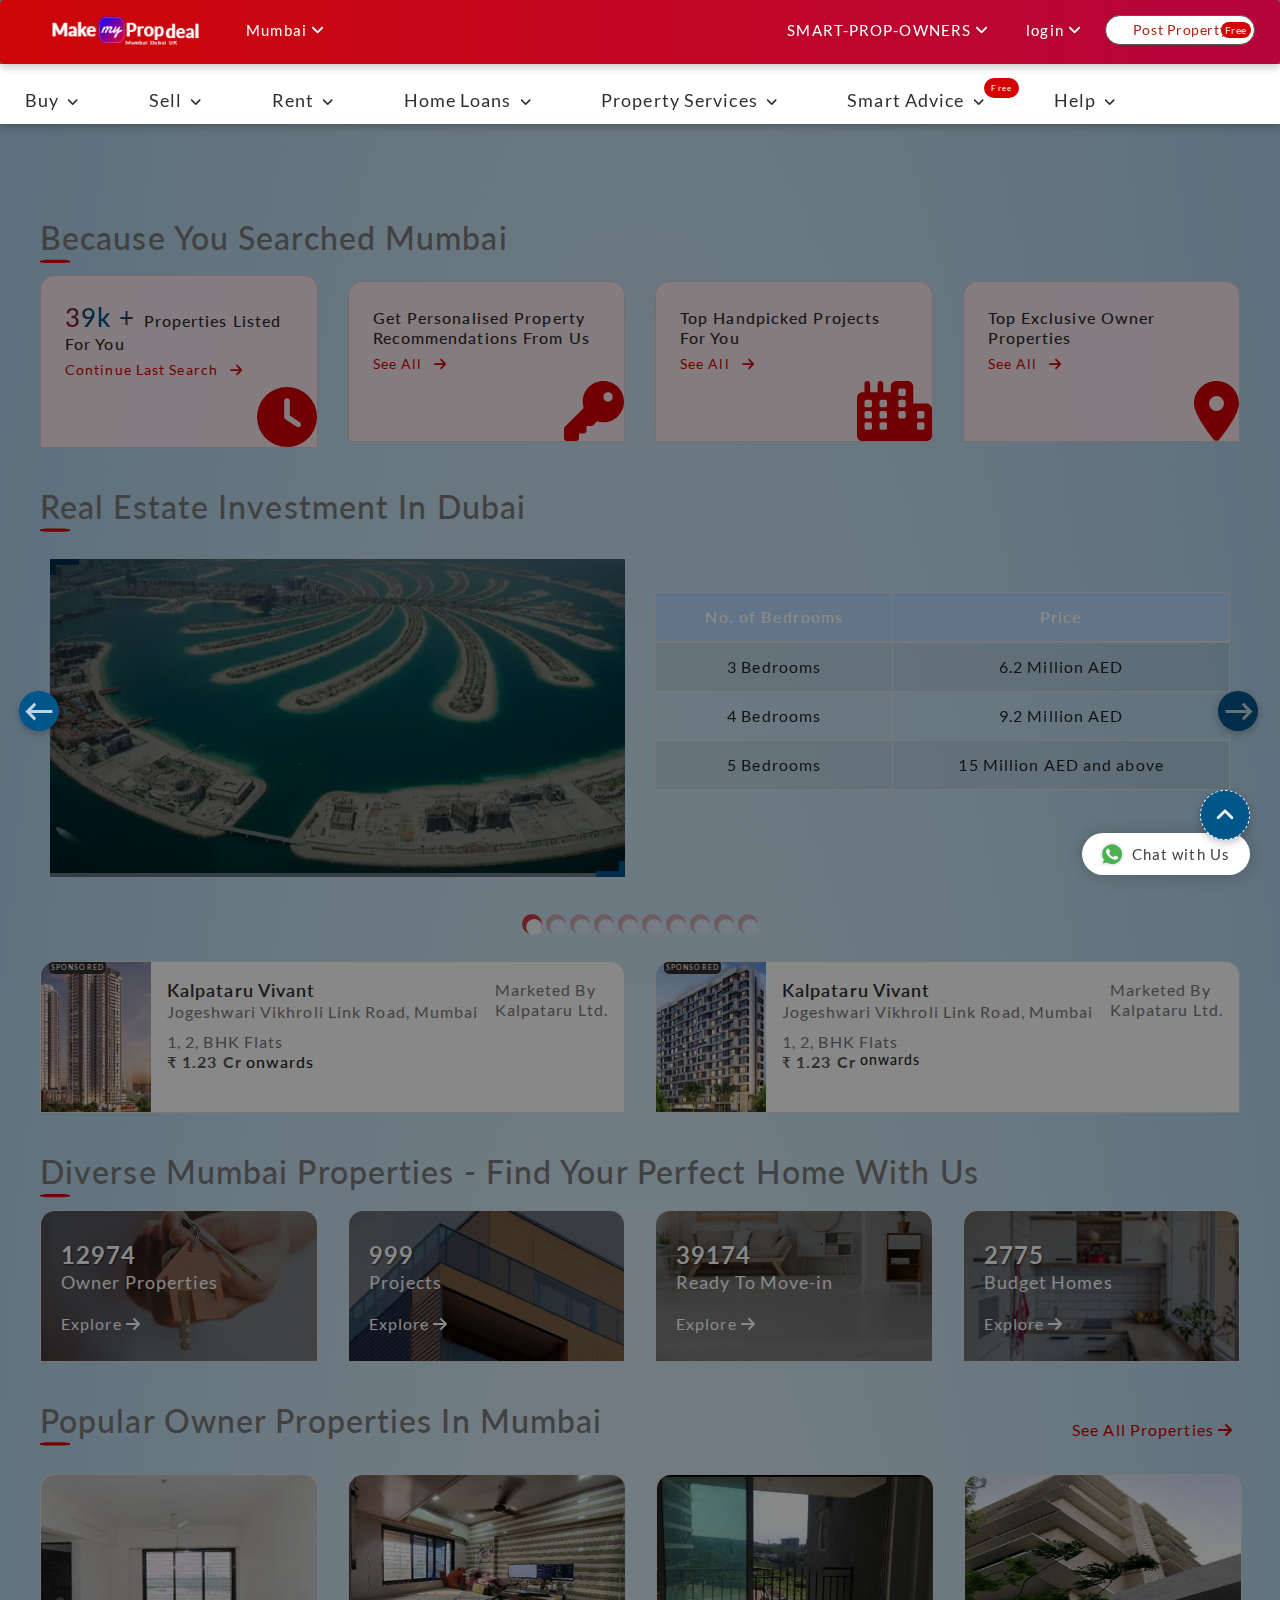
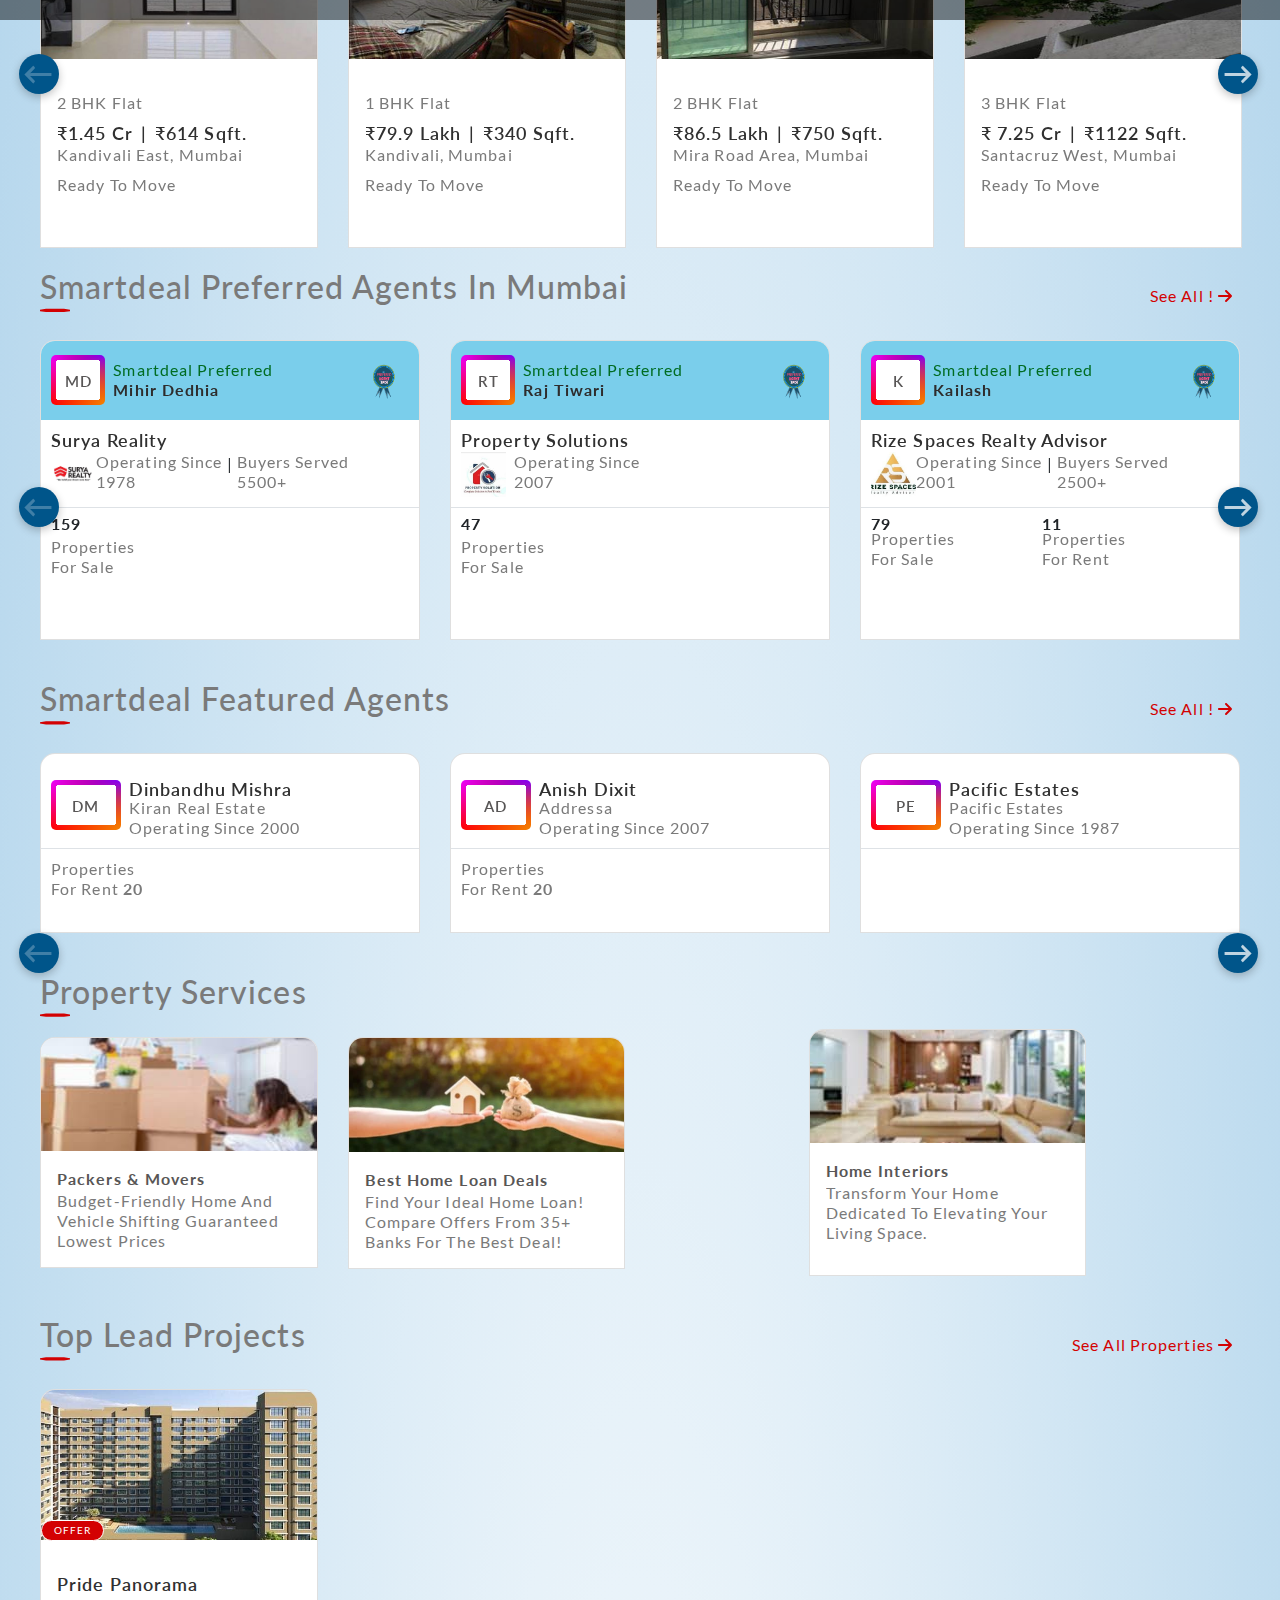
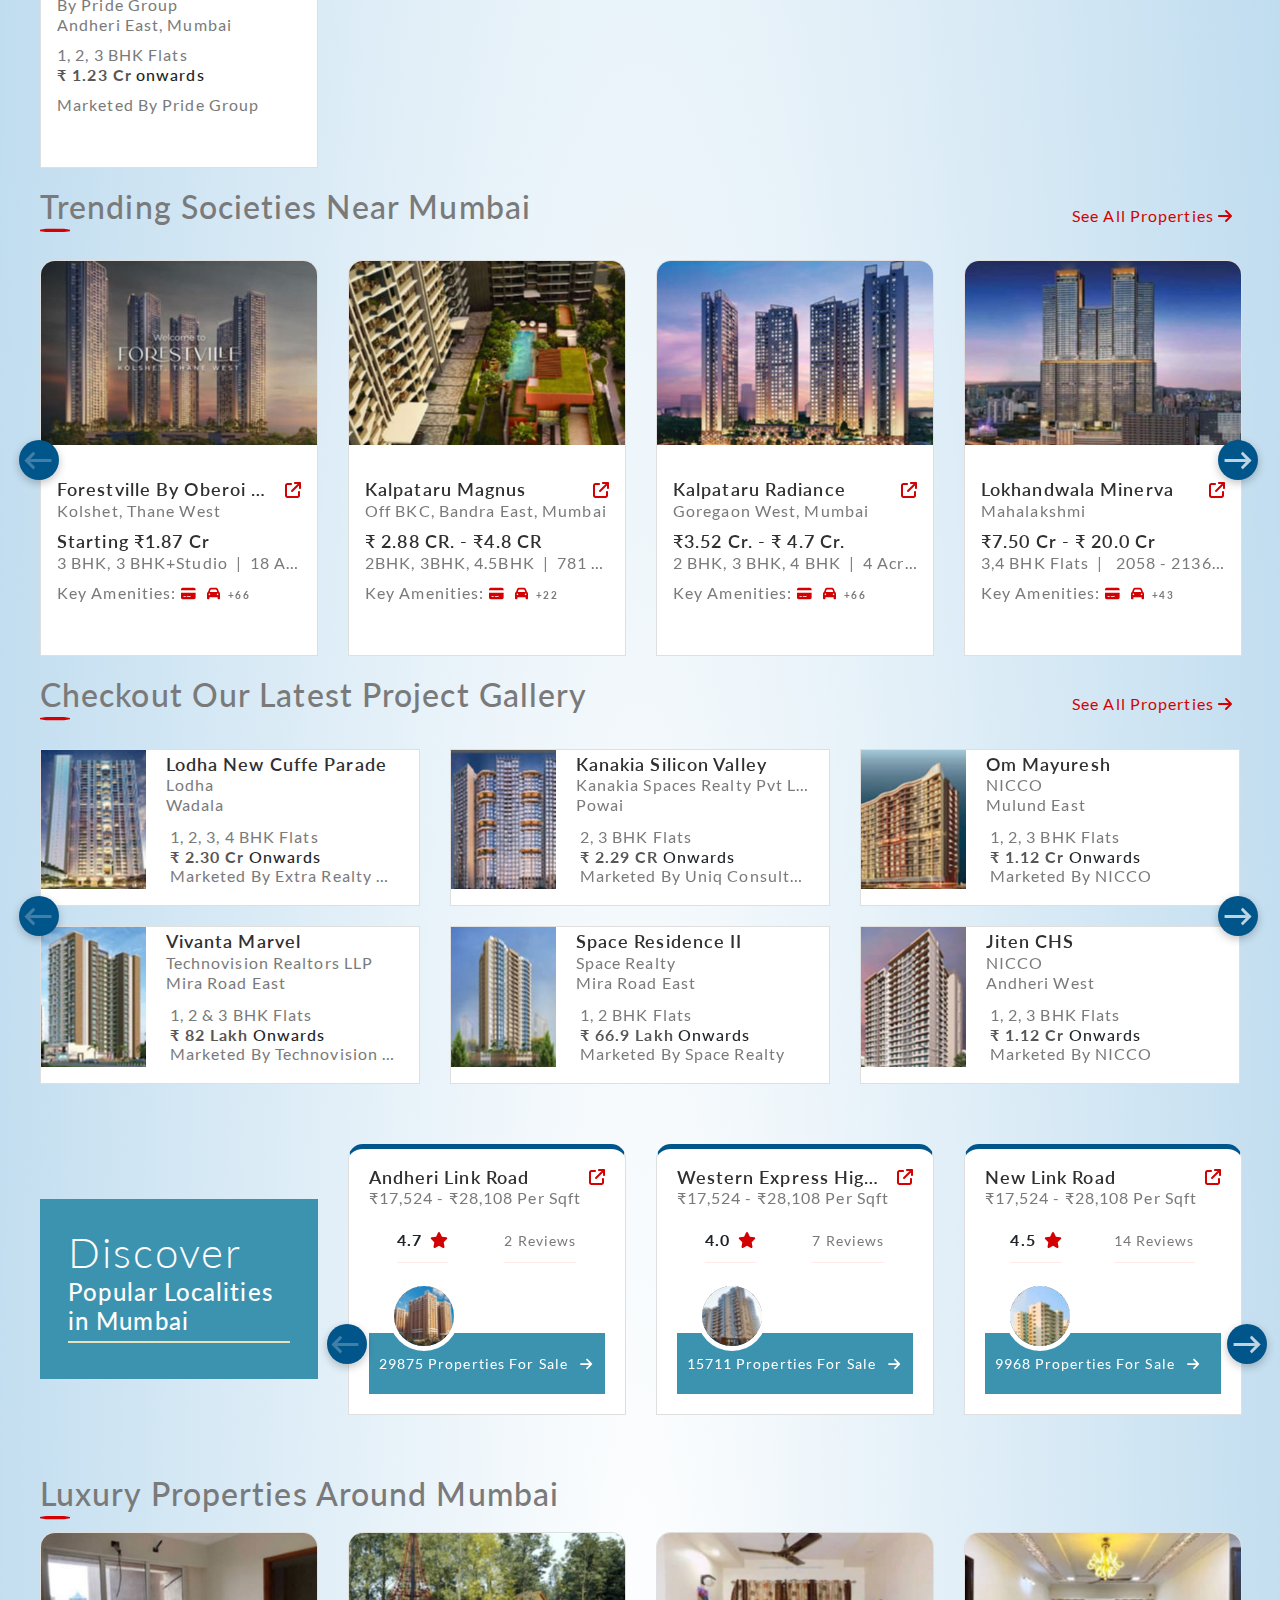
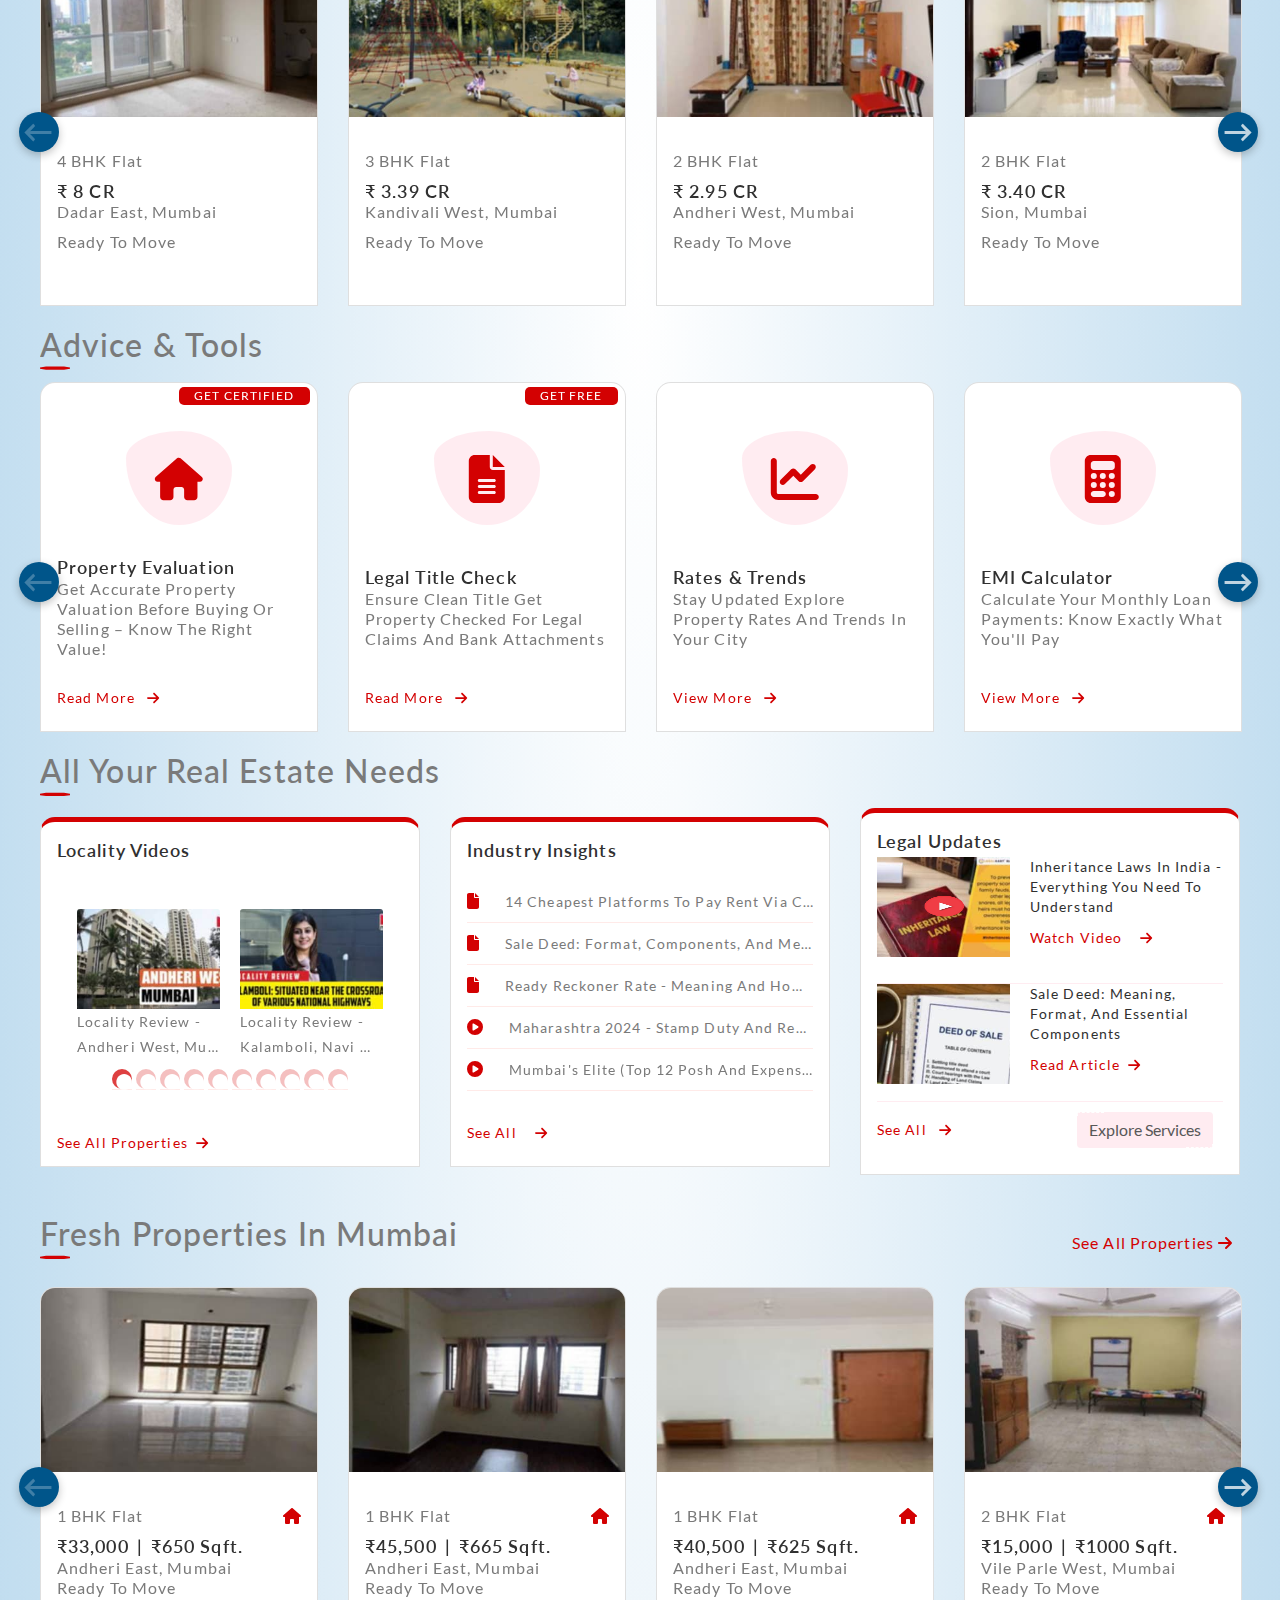
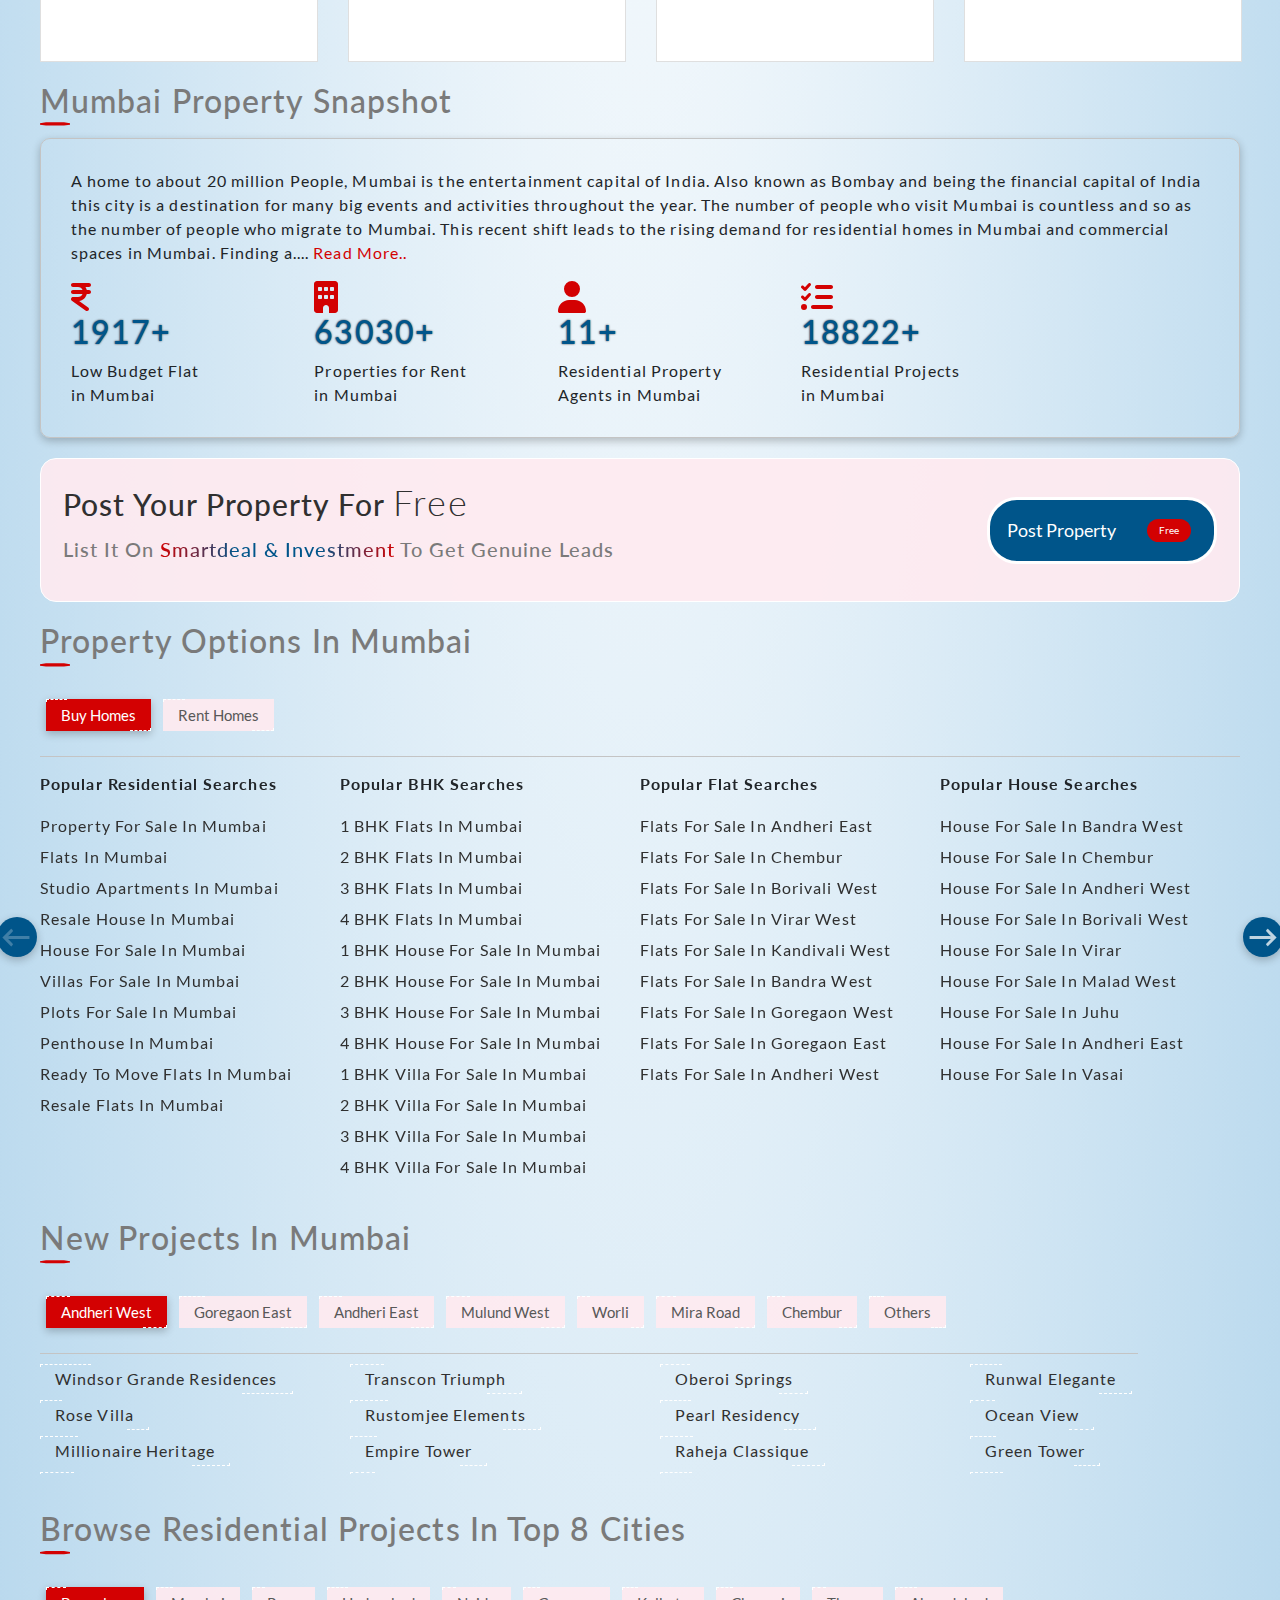
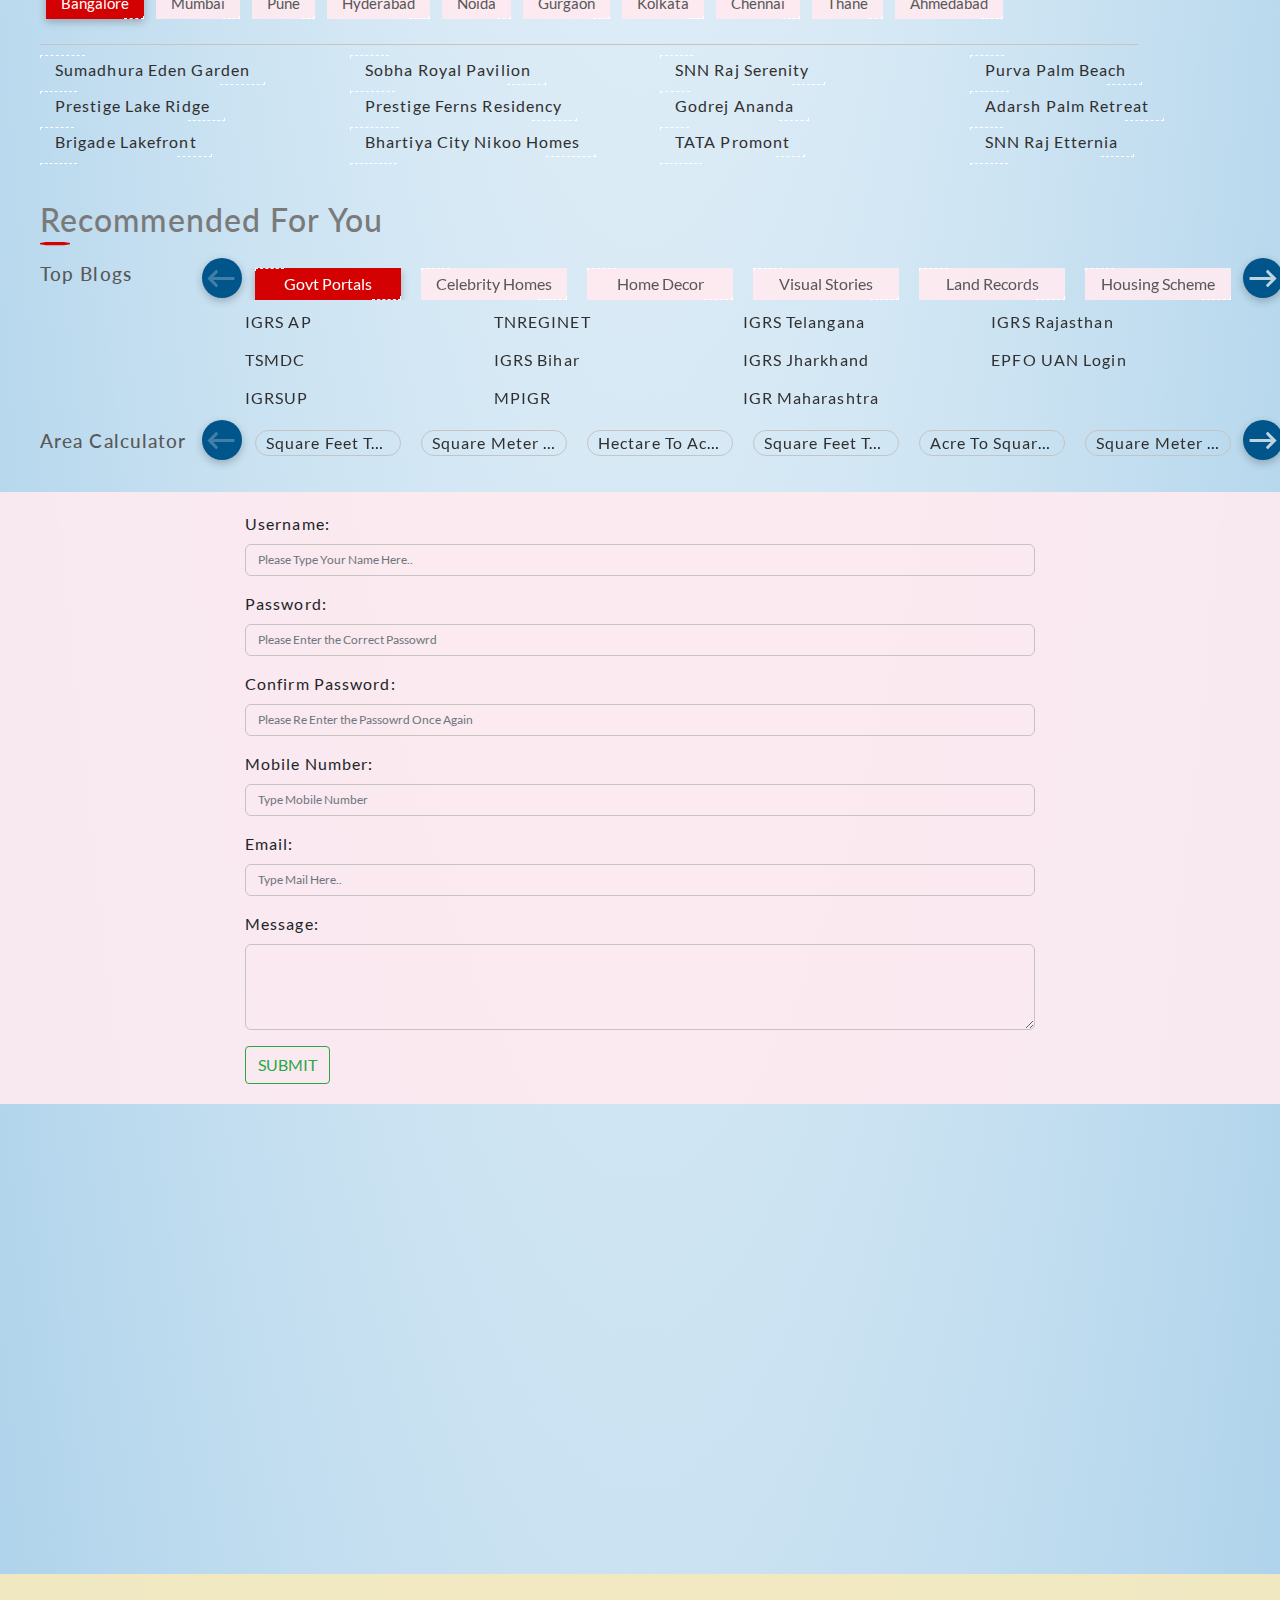
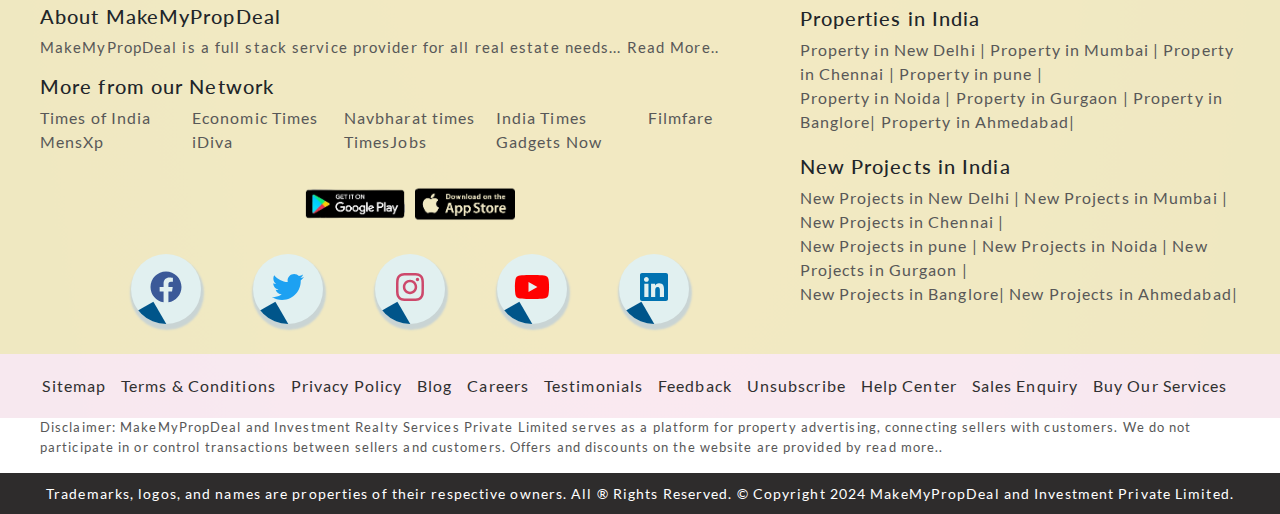
==== commit 9049bee5: "code responsive" ====
--- a/index.html
+++ b/index.html
@@ -43,7 +43,7 @@
            <!--******************* top-header-left section is going to be started ******************* -->
           <div class="top-header-left d-xl-block d-none"> 
             <div class="logo">
-              <a href="javasript:void"><img src="img/logo/make-my-prop-deal.png" alt="logo"></a> 
+              <a href="javasript:void"><img src="img/logo/white__logo__new__canva.png" alt="logo"></a> 
             </div>
             <div class="select_box d-xl-block d-none" >
            <span class="hasDropdown" id="toggleDropdown"> Mumbai <svg class="svg-inline--fa fa-angle-down font-setting fa-1x" id="arrow" aria-hidden="true" focusable="false" data-prefix="fas" data-icon="angle-down" role="img" xmlns="http://www.w3.org/2000/svg" viewBox="0 0 448 512" data-fa-i2svg=""><path fill="currentColor" d="M201.4 342.6c12.5 12.5 32.8 12.5 45.3 0l160-160c12.5-12.5 12.5-32.8 0-45.3s-32.8-12.5-45.3 0L224 274.7 86.6 137.4c-12.5-12.5-32.8-12.5-45.3 0s-12.5 32.8 0 45.3l160 160z"></path></svg>
@@ -1526,13 +1526,14 @@
                     </ul>
                 </div>
                 <div class="bottomline__search__input__box">
-                    <div class="bottomline__search__box">
-                        <i class="fa fa-location-dot font-predict fa-1x pt-2 pr-2"></i>
-                        <input type="text" class="mad-input-box" placeholder="Search by City Locality and Commercial and Residential Projects" id="inputBox__field" onclick="openNewPage()" />
-                        <div class="input__search__circle">
-                            <i class="fa fa-search search__bar__setting fa-1x"></i>
-                        </div>
-                    </div>
+                  <div class="bottomline__search__box">
+                    <i class="fa fa-location-dot font-predict fa-1x pt-2 pr-2"></i>
+                    <input type="text" class="mad-input-box" placeholder="Search by City Locality and Commercial and Residential Projects" id="inputBox__field" onclick="openNewPage()" />
+                    <div class="input__search__circle">
+                        <i class="fa fa-search search__bar__setting fa-1x"></i>
+                    </div>
+                </div>
+                
                     </div>   
                     <div class="another__packages">
                       <h2>oferring best & sustainable residences with experties in prosperous living</h2>
@@ -1547,7 +1548,7 @@
       <div class="container">
         <h2 class="h2-set">Because you searched Mumbai</h2>
         <div class="wrapper row">
-          <div class="col-xl-3 col-lg-3 col-md-6 col-sm-6 col-12 d-block margin-bottom">
+          <div class="col-xl-3 col-lg-3 col-md-6 col-sm-6 col-6 column__structure__adjustment margin-bottom">
             <div class="card h-featured2 back__card">
               <div class="card-body gradient justify-content-start">
                 <div class="card-content ">
@@ -1563,7 +1564,7 @@
               </div>            
             </div>
             </div>
-            <div class="col-xl-3 col-lg-3 col-md-6 col-sm-6 col-12 d-block margin-bottom">
+            <div class="col-xl-3 col-lg-3 col-md-6 col-sm-6 col-6 column__structure__adjustment margin-bottom">
               <div class="card h-featured2 back__card">
                 <div class="card-body gradient justify-content-start">
                   <div class="card-content "> 
@@ -1579,7 +1580,7 @@
                 </div>            
               </div>
               </div>
-              <div class="col-xl-3 col-lg-3 col-md-6 col-sm-6 col-12 d-block margin-bottom">
+              <div class="col-xl-3 col-lg-3 col-md-6 col-sm-6 col-6 column__structure__adjustment margin-bottom">
                 <div class="card h-featured2 back__card">
                   <div class="card-body gradient justify-content-start">
                     <div class="card-content ">                 
@@ -1595,7 +1596,7 @@
                   </div>            
                 </div>
                 </div>
-                <div class="col-xl-3 col-lg-3 col-md-6 col-sm-6 col-12 d-block margin-bottom">
+                <div class="col-xl-3 col-lg-3 col-md-6 col-sm-6 col-6 column__structure__adjustment margin-bottom">
                   <div class="card h-featured2 back__card">
                     <div class="card-body gradient justify-content-start">
                       <div class="card-content ">               
@@ -2038,7 +2039,7 @@
       <div class="container">
         <h2 class="h2-set">Diverse Mumbai Properties - Find Your Perfect Home with Us</h2>
         <div class="wrapper row">
-          <div class="col-xl-3 col-lg-3 col-md-6 col-sm-6 col-12 d-block margin-bottom">
+          <div class="col-xl-3 col-lg-3 col-md-6 col-sm-6 col-6 column__structure__adjustment margin-bottom">
             <div class="card h-featured2">
               <figure class="fig-img mb-0">
                 <img src="./img/card/prop-everyone/owner-property.jpg" alt="owner-pro">
@@ -2054,7 +2055,7 @@
               </figure>
             </div> 
             </div>
-            <div class="col-xl-3 col-lg-3 col-md-6 col-sm-6 col-12 d-block margin-bottom">
+            <div class="col-xl-3 col-lg-3 col-md-6 col-sm-6 col-6 column__structure__adjustment margin-bottom">
               <div class="card h-featured2">
                 <figure class="fig-img mb-0">
                   <img src="./img/card/prop-everyone/new-projects.jpg" alt="latest-proj">
@@ -2070,7 +2071,7 @@
                 </figure>
               </div> 
               </div>   
-              <div class="col-xl-3 col-lg-3 col-md-6 col-sm-6 col-12 d-block margin-bottom">
+              <div class="col-xl-3 col-lg-3 col-md-6 col-sm-6 col-6 column__structure__adjustment margin-bottom">
                 <div class="card h-featured2">
                   <figure class="fig-img mb-0">
                     <img src="./img/card/prop-everyone/ready-to-move-in.jpg" alt="ready2movein">
@@ -2086,7 +2087,7 @@
                   </figure>
                 </div> 
                 </div>   
-                <div class="col-xl-3 col-lg-3 col-md-6 col-sm-6 col-12 d-block margin-bottom">
+                <div class="col-xl-3 col-lg-3 col-md-6 col-sm-6 col-6 column__structure__adjustment margin-bottom">
                   <div class="card h-featured2">
                     <figure class="fig-img mb-0">
                       <img src="./img/card/prop-everyone/budget-homes.jpg" alt="budget__homes">
@@ -6854,8 +6855,226 @@
                         <div class="number__MObile__setting d-flex">              
                           <div class="form-group form-kohli mr-lg-3">
                             <div class="custom__select">
-                              <select name="select__number" class="form-control control-majno managed-form-input">
-                                <!-- Options for country codes -->
+                              <select name="select__number" class="form-control control-majno managed-form-input mr-3">
+                                <option selected>IND +91</option>
+                                <option value="USA +1">USA +1</option>
+                                <option value="GBR +44">GBR +44</option>
+                                <option value="ARE +971">ARE +971</option>
+                                <option value="CAN +1">CAN +1</option>
+                                <option value="AUS +61">AUS +61</option>
+                                <option value="PAK +92">PAK +92</option>
+                                <option value="SAU +966">SAU +966</option>
+                                <option value="KWT +965">KWT +965</option>
+                                <option value="ZAF +27">ZAF +27</option>
+                                <option value="AFG +93">AFG +93</option>
+                                <option value="ALB +355">ALB +355</option>
+                                <option value="DZA +213">DZA +213</option>
+                                <option value="ASM +684">ASM +684</option>
+                                <option value="AND +376">AND +376</option>
+                                <option value="AGO +244">AGO +244</option>
+                                <option value="AIA +264">AIA +264</option>
+                                <option value="ATG +268">ATG +268</option>
+                                <option value="ARG +54">ARG +54</option>
+                                <option value="ARM +374">ARM +374</option>
+                                <option value="AZE +994">AZE +994</option>
+                                <option value="BHS +1242">BHS +1242</option>
+                                <option value="BHR +973">BHR +973</option>
+                                <option value="BGD +880">BGD +880</option>
+                                <option value="BRB +1246">BRB +1246</option>
+                                <option value="BLR +375">BLR +375</option>
+                                <option value="BEL +32">BEL +32</option>
+                                <option value="BLZ +501">BLZ +501</option>
+                                <option value="BMU +1441">BMU +1441</option>
+                                <option value="BTN +975">BTN +975</option>
+                                <option value="BOL +591">BOL +591</option>
+                                <option value="BIH +387">BIH +387</option>
+                                <option value="BWA +267">BWA +267</option>
+                                <option value="BRA +55">BRA +55</option>
+                                <option value="BRN +673">BRN +673</option>
+                                <option value="BGR +359">BGR +359</option>
+                                <option value="BFA +226">BFA +226</option>
+                                <option value="BDI +257">BDI +257</option>
+                                <option value="KHM +855">KHM +855</option>
+                                <option value="CMR +237">CMR +237</option>
+                                <option value="CPV +238">CPV +238</option>
+                                <option value="CYM +345">CYM +345</option>
+                                <option value="CAF +236">CAF +236</option>
+                                <option value="TCD +235">TCD +235</option>
+                                <option value="CHL +56">CHL +56</option>
+                                <option value="COL +57">COL +57</option>
+                                <option value="COM +269">COM +269</option>
+                                <option value="COD +243">COD +243</option>
+                                <option value="COG +242">COG +242</option>
+                                <option value="COK +682">COK +682</option>
+                                <option value="CRI +506">CRI +506</option>
+                                <option value="CIV +225">CIV +225</option>
+                                <option value="HRV +385">HRV +385</option>
+                                <option value="CUB +53">CUB +53</option>
+                                <option value="CYP +357">CYP +357</option>
+                                <option value="CZE +420">CZE +420</option>
+                                <option value="DNK +45">DNK +45</option>
+                                <option value="DJI +253">DJI +253</option>
+                                <option value="DMA +767">DMA +767</option>
+                                <option value="DOM +1">DOM +1</option>
+                                <option value="TLS +670">TLS +670</option>
+                                <option value="ECU +593">ECU +593</option>
+                                <option value="EGY +20">EGY +20</option>
+                                <option value="SLV +503">SLV +503</option>
+                                <option value="GNQ +240">GNQ +240</option>
+                                <option value="ERI +291">ERI +291</option>
+                                <option value="EST +372">EST +372</option>
+                                <option value="ETH +251">ETH +251</option>
+                                <option value="FLK +500">FLK +500</option>
+                                <option value="FRO +298">FRO +298</option>
+                                <option value="FJI +679">FJI +679</option>
+                                <option value="FIN +358">FIN +358</option>
+                                <option value="FRA +33">FRA +33</option>
+                                <option value="GUF +594">GUF +594</option>
+                                <option value="PYF +689">PYF +689</option>
+                                <option value="GAB +241">GAB +241</option>
+                                <option value="GMB +220">GMB +220</option>
+                                <option value="GEO +995">GEO +995</option>
+                                <option value="DEU +49">DEU +49</option>
+                                <option value="GHA +233">GHA +233</option>
+                                <option value="GIB +350">GIB +350</option>
+                                <option value="GRC +30">GRC +30</option>
+                                <option value="GRL +299">GRL +299</option>
+                                <option value="GRD +473">GRD +473</option>
+                                <option value="GLP +590">GLP +590</option>
+                                <option value="GUM +671">GUM +671</option>
+                                <option value="GTM +502">GTM +502</option>
+                                <option value="GIN +224">GIN +224</option>
+                                <option value="GNB +245">GNB +245</option>
+                                <option value="GUY +592">GUY +592</option>
+                                <option value="HTI +509">HTI +509</option>
+                                <option value="HND +504">HND +504</option>
+                                <option value="HKG +852">HKG +852</option>
+                                <option value="HUN +36">HUN +36</option>
+                                <option value="ISL +354">ISL +354</option>
+                                <option value="IDN +62">IDN +62</option>
+                                <option value="IRN +98">IRN +98</option>
+                                <option value="IRQ +964">IRQ +964</option>
+                                <option value="IRL +353">IRL +353</option>
+                                <option value="ISR +972">ISR +972</option>
+                                <option value="ITA +39">ITA +39</option>
+                                <option value="JAM +1">JAM +1</option>
+                                <option value="JPN +81">JPN +81</option>
+                                <option value="JOR +962">JOR +962</option>
+                                <option value="KAZ +7">KAZ +7</option>
+                                <option value="KEN +254">KEN +254</option>
+                                <option value="KIR +686">KIR +686</option>
+                                <option value="MDA +82">MDA +82</option>
+                                <option value="KGZ +996">KGZ +996</option>
+                                <option value="LAO +856">LAO +856</option>
+                                <option value="LVA +371">LVA +371</option>
+                                <option value="LBN +961">LBN +961</option>
+                                <option value="LSO +266">LSO +266</option>
+                                <option value="LBR +231">LBR +231</option>
+                                <option value="LBY +218">LBY +218</option>
+                                <option value="LIE +423">LIE +423</option>
+                                <option value="LTU +370">LTU +370</option>
+                                <option value="LUX +352">LUX +352</option>
+                                <option value="MAC +853">MAC +853</option>
+                                <option value="MKD +389">MKD +389</option>
+                                <option value="MDG +261">MDG +261</option>
+                                <option value="MWI +265">MWI +265</option>
+                                <option value="MYS +60">MYS +60</option>
+                                <option value="MDV +960">MDV +960</option>
+                                <option value="MLI +223">MLI +223</option>
+                                <option value="MLT +356">MLT +356</option>
+                                <option value="MTQ +596">MTQ +596</option>
+                                <option value="MRT +222">MRT +222</option>
+                                <option value="MUS +230">MUS +230</option>
+                                <option value="MYT +269">MYT +269</option>
+                                <option value="MEX +52">MEX +52</option>
+                                <option value="FSM +691">FSM +691</option>
+                                <option value="KOR +373">KOR +373</option>
+                                <option value="MCO +377">MCO +377</option>
+                                <option value="MNG +976">MNG +976</option>
+                                <option value="MSR +664">MSR +664</option>
+                                <option value="MAR +212">MAR +212</option>
+                                <option value="MMR +95">MMR +95</option>
+                                <option value="NAM +264">NAM +264</option>
+                                <option value="NRU +674">NRU +674</option>
+                                <option value="NPL +977">NPL +977</option>
+                                <option value="ANT +599">ANT +599</option>
+                                <option value="NLD +31">NLD +31</option>
+                                <option value="NCL +687">NCL +687</option>
+                                <option value="NZL +64">NZL +64</option>
+                                <option value="NIC +505">NIC +505</option>
+                                <option value="NER +227">NER +227</option>
+                                <option value="NGA +234">NGA +234</option>
+                                <option value="NIU +683">NIU +683</option>
+                                <option value="NFK +672">NFK +672</option>
+                                <option value="PRK +850">PRK +850</option>
+                                <option value="NOR +47">NOR +47</option>
+                                <option value="OMN +968">OMN +968</option>
+                                <option value="PAN +507">PAN +507</option>
+                                <option value="PNG +675">PNG +675</option>
+                                <option value="PRY +595">PRY +595</option>
+                                <option value="PER +51">PER +51</option>
+                                <option value="PHL +63">PHL +63</option>
+                                <option value="PCN +649">PCN +649</option>
+                                <option value="POL +48">POL +48</option>
+                                <option value="PRT +351">PRT +351</option>
+                                <option value="PRI +939">PRI +939</option>
+                                <option value="QAT +974">QAT +974</option>
+                                <option value="REU +262">REU +262</option>
+                                <option value="ROU +40">ROU +40</option>
+                                <option value="RUS +7">RUS +7</option>
+                                <option value="RWA +250">RWA +250</option>
+                                <option value="WSM +685">WSM +685</option>
+                                <option value="SMR +378">SMR +378</option>
+                                <option value="STP +239">STP +239</option>
+                                <option value="SEN +221">SEN +221</option>
+                                <option value="SCG +381">SCG +381</option>
+                                <option value="SYC +248">SYC +248</option>
+                                <option value="SLE +232">SLE +232</option>
+                                <option value="SGP +65">SGP +65</option>
+                                <option value="SVK +421">SVK +421</option>
+                                <option value="SVN +386">SVN +386</option>
+                                <option value="SLB +677">SLB +677</option>
+                                <option value="SOM +252">SOM +252</option>
+                                <option value="ESP +34">ESP +34</option>
+                                <option value="LKA +94">LKA +94</option>
+                                <option value="SHN +290">SHN +290</option>
+                                <option value="KNA +869">KNA +869</option>
+                                <option value="LCA +758">LCA +758</option>
+                                <option value="SPM +508">SPM +508</option>
+                                <option value="VCT +784">VCT +784</option>
+                                <option value="SDN +249">SDN +249</option>
+                                <option value="SUR +597">SUR +597</option>
+                                <option value="SWZ +268">SWZ +268</option>
+                                <option value="SWE +46">SWE +46</option>
+                                <option value="CHE +41">CHE +41</option>
+                                <option value="SYR +963">SYR +963</option>
+                                <option value="TWN +886">TWN +886</option>
+                                <option value="TJK +992">TJK +992</option>
+                                <option value="TZA +255">TZA +255</option>
+                                <option value="THA +66">THA +66</option>
+                                <option value="TGO +228">TGO +228</option>
+                                <option value="TKL +690">TKL +690</option>
+                                <option value="TON +676">TON +676</option>
+                                <option value="TTO +868">TTO +868</option>
+                                <option value="TUN +216">TUN +216</option>
+                                <option value="TUR +90">TUR +90</option>
+                                <option value="TKM +993">TKM +993</option>
+                                <option value="TCA +649">TCA +649</option>
+                                <option value="TUV +688">TUV +688</option>
+                                <option value="UGA +256">UGA +256</option>
+                                <option value="UKR +380">UKR +380</option>
+                                <option value="URY +598">URY +598</option>
+                                <option value="UZB +998">UZB +998</option>
+                                <option value="VUT +678">VUT +678</option>
+                                <option value="VEN +58">VEN +58</option>
+                                <option value="VNM +84">VNM +84</option>
+                                <option value="VGB +284">VGB +284</option>
+                                <option value="VIR +340">VIR +340</option>
+                                <option value="WLF +681">WLF +681</option>
+                                <option value="YEM +967">YEM +967</option>
+                                <option value="YUG +381">YUG +381</option>
+                                <option value="RNR +260">RNR +260</option>
+                                <option value="ZWE +263">ZWE +263</option>
                               </select>
                             </div>
                           </div>
@@ -6897,11 +7116,11 @@
                       <img src="./img/card/card__kalpataru/kalpataru__vivant.jpg" alt="kalpataru__vivant" class="img-fluid">
                       <div class="card-body p-0">
                         <div class="card__content">            
-                          <strong class="pl-2 foont16">Kalpataru Vivant</strong>
-                          <p class="mb-0 pl-2 foont14">Jogeshwari Vikhroli Link Road,Mumbai</p>
+                          <strong class="pl-2 foont10">Kalpataru Vivant</strong>
+                          <p class="mb-0 pl-2 foont8">Jogeshwari Vikhroli Link Road,Mumbai</p>
                         </div>
                         <div class="card__footer">
-                          <h6 class="d-flex mb-0 "><strong class="pl-2">1,2 BHK Flats<span class="pr-2"></span>&#8377; 1.39 Cr</strong><span class="pl-1 foont14">onwards</span></h6>  
+                          <h6 class="d-flex mb-0 "><strong class="pl-2 foont10">1,2 BHK Flats<span class="pr-2"></span>&#8377; 1.39 Cr</strong><span class="pl-1 foont10">onwards</span></h6>  
                         </div>
                        </div>
                      </div>                    
@@ -7164,16 +7383,20 @@
                         </div>
                            <div class="form-group">
                 <div class="form-check">
-                  <input class="form-check-input " type="checkbox" value="" id="invalidCheck" required>
-                  <label class="form-check-label anchor-tag-form" for="invalidCheck">
-                    <p class="pl-2">
-                      Get more options. Allow other advertisers with similar properties to contact you.</a></p>
-                  </label>
+                  <div>
+                    <input class="form-check-input " type="checkbox" value="" id="invalidCheck" required>
+                    <label class="form-check-label anchor-tag-form" for="invalidCheck">
+                      <p class="pl-2">
+                        Get more options. Allow other advertisers with similar properties to contact you.</a></p>
+                    </label>
+                  </div>
+                 <div>
                   <input class="form-check-input " type="checkbox" value="" id="invalidCheck2" required>
                   <label class="form-check-label anchor-tag-form" for="invalidCheck2">
                     <p class="pl-2">
                       I Agree to SmartDeal <a href="javascript:void">T&C,</a> <a href="javascript:void">Privacy Policy</a><a href="javscript:void">& Cookie Policy</a></p>
                   </label>
+                 </div>
                   <div class="invalid-feedback ">
                     You must agree before submitting.
                   </div>
@@ -7197,11 +7420,11 @@
                       <img src="./img/card/card__kalpataru/kalpataru__bliss.jpg" alt="kalpataru__bliss" class="img-fluid">
                       <div class="card-body p-0">
                         <div class="card__content">            
-                          <strong class="pl-2 foont16">Kalpataru Vivant</strong>
-                          <p class="mb-0 pl-2 foont14">Jogeshwari Vikhroli Link Road,,Mumbai</p>
+                          <strong class="pl-2 foont10">Kalpataru Vivant</strong>
+                          <p class="mb-0 pl-2 foont8">Jogeshwari Vikhroli Link Road,,Mumbai</p>
                         </div>
                         <div class="card__footer">
-                          <h6 class="d-flex mb-0 "><strong class="pl-2">1,2 BHK Flats<span class="pr-2 foont14"></span>&#8377; 1.39 Cr</strong><span class="pl-1 foont14">onwards</span></h6>  
+                          <h6 class="d-flex mb-0 "><strong class="pl-2 foont10">1,2 BHK Flats<span class="pr-2 foont10"></span>&#8377; 1.39 Cr</strong><span class="pl-1 foont10">onwards</span></h6>  
                         </div>
                        </div>
                      </div>                    
@@ -7464,16 +7687,21 @@
                         </div>
                            <div class="form-group ">
                 <div class="form-check">
-                  <input class="form-check-input " type="checkbox" value="" id="invalidCheck" required>
-                  <label class="form-check-label anchor-tag-form" for="invalidCheck">
-                    <p class="pl-2">
-                      Get more options. Allow other advertisers with similar properties to contact you.</a></p>
-                  </label>
+                  <div>
+                    <input class="form-check-input " type="checkbox" value="" id="invalidCheck" required>
+                    <label class="form-check-label anchor-tag-form" for="invalidCheck">
+                      <p class="pl-2">
+                        Get more options. Allow other advertisers with similar properties to contact you.</a></p>
+                    </label>
+                  </div>
+                 <div>
                   <input class="form-check-input " type="checkbox" value="" id="invalidCheck2" required>
                   <label class="form-check-label anchor-tag-form" for="invalidCheck2">
                     <p class="pl-2">
                       I Agree to SmartDeal <a href="javascript:void">T&C,</a> <a href="javascript:void">Privacy Policy</a><a href="javscript:void">& Cookie Policy</a></p>
                   </label>
+                 </div>
+                 
                   <div class="invalid-feedback ">
                     You must agree before submitting.
                   </div>
@@ -7634,11 +7862,28 @@
 <script type="text/javascript" src="js/slick.js"></script>
 <script type="text/javascript" src="js/slick.min.js"></script>
 <script type="text/javascript" src="js/slider.js"></script>
-<script>
+<!-- <script>
   function openNewPage() {
   window.location.href = 'newpopup.html';
 }
 </script>
+<script>
+  $(document).ready(function() {
+    function updatePlaceholder() {
+        if ($(window).width() <= 576) {
+            $("#inputBox__field").attr("placeholder", "Search by City or Project");
+        } else {
+            $("#inputBox__field").attr("placeholder", "Search by City Locality and Commercial and Residential Projects");
+        }
+    }
+
+    updatePlaceholder();
+
+    $(window).resize(function() {
+        updatePlaceholder();
+    });
+});
+</script> -->
 </html>
 
 
--- a/css/common.css
+++ b/css/common.css
@@ -1652,6 +1652,12 @@
 .line-height{
     line-height: 1;
 }
+.foont8{
+    font-size: var(--font-size8) !important;
+}
+.foont10{
+    font-size: var(--font-size10) !important;
+}
 .foont12{
     font-size:var(--font-size12) !important;
 }
--- a/css/footer.css
+++ b/css/footer.css
@@ -248,15 +248,22 @@
     .main-footer .container .wrapper .footer-right-section .prop-india ul li span a,
     .main-footer .container .wrapper .footer-left-section .more-network .li-adjust li a,
     .main-footer .container .wrapper .footer-left-section p{
-        font-size: var(--font-size18);
+        font-size: var(--font-size16);
     }
     .main-footer .container .wrapper .footer-left-section h3{
-        font-size: var(--font-size24);
+        font-size: var(--font-size20);
         padding-bottom: 4px;
     }
     
     .main-footer .container .wrapper .footer-left-section .social-media .social-media-links ul{
         gap: 0px 20px;
+    }
+    .main-footer .container .wrapper .footer-left-section .social-media .social-media-links{
+        width: 380px;
+    }
+    .social-media-links a{
+        width: 50px !important;
+        height: 50px !important;
     }
 }
 @media(max-width:360px){
--- a/css/responsive.css
+++ b/css/responsive.css
@@ -1001,7 +1001,7 @@
         font-size: var(--font-size20);
     }
     .h2-set{
-        font-size: var(--font-size24);
+        font-size: var(--font-siz18) !important;
      }
       .button2{
         font-size: var(--font-size13);
@@ -1013,7 +1013,7 @@
     }
     .mega-menu{
         overflow-y: scroll;
-        height: 101vh;
+        height: 102vh;
     }
     .bottomHead .megastar{
         max-width: 250px;
@@ -1120,10 +1120,101 @@
     max-width: 120px !important;
 }
 .main__banner__sect__resp__input__field__search__box {
-    top: 77%;
+    top: 55%;
 }
 .overlay {
     min-height: 190%;
+}
+.mobile-nav-icon[name="close-outline"]{
+    padding-left: 215px !important;
+}
+.bottomline__search__input__box {
+    width: 300px;
+}
+.mad-input-box::placeholder {
+    display: none !important;
+}
+
+#inputBox__field::placeholder {
+    content: "Search by City or Project";
+    /* additional styling if needed */
+}
+.main__banner__sect__resp__input__field__search__box h2{
+    font-size: var(--font-size18);
+}
+.font-predict{
+    left: 22px;
+    top: 46%;
+}
+.input__search__circle{
+    top: -42%;
+    left: 90%;
+}
+.main__banner__sect__resp__input__field__search__box h2{
+    font-size: var(--font-size16);
+    font-weight: 600;
+}
+.another__packages{
+    max-width: 400px;
+    margin: 0 auto;
+    padding-top: 10px;
+}
+/* .resp__search__anchor__list ul{
+    display: inline-block !important;
+} */
+.resp__search__anchor__list ul li a{
+    font-size: var(--font-size8);
+    margin: 0px 3px;
+}
+select.form-control:not([size]):not([multiple]){
+    width: 70px !important;
+}
+select.custom__select__bar:not([size]):not([multiple]){
+    width: 110px !important;
+}
+.gradient h2{
+    font-size: var(--font-size14) !important;
+}
+.gradient h2 span{
+    font-size: var(--font-size16);
+}
+.card-footer ul li a{
+    font-size: var(--font-size10);
+}
+.fa-clock, .fa-key, .fa-city, .fa-location-dot{
+    font-size: var(--font-size30);
+}
+.Real__estate__properties__dubai .fig-img .fig-caption .property__bar__option h2{
+    font-size: var(--font-size24);
+    padding-top: 10px;
+    padding-bottom: 3px;
+}
+.Real__estate__properties__dubai .fig-img .fig-caption .property__bar__option p{
+    font-size: var(--font-size10);
+    line-height: 1;
+}
+.property p {
+    font-size: var(--font-size14);
+}
+.explore__properties .container .wrapper .explore span{
+    font-size: var(--font-size30);
+}
+.explore__properties .container .wrapper .explore h2{
+    font-size: var(--font-size20);
+}
+.jumbo .container .wrapper .jumbo__box .jumbo__box__left h2{
+    font-size: var(--font-size21);
+}
+.social__link__available {
+    font-size: var(--font-size24) !important;
+    padding-top: 14px;
+}
+.bottom-footer .container .wrapper ul{
+    justify-content: center;
+}
+.width__600 {
+    width: 300px;
+    margin: 10px 0px;
 }
 
 
@@ -1296,22 +1387,35 @@
         width: 188px;
     }
     .main__banner__sect__resp__input__field__search__box {
-        top: 103%;
+        top: 50%;
     }
     .input__search__circle {
         top: -37%;
         left: 92%;
     }
     .font-predict {
-        top: 68%;
+        top: 36%;
         left: 6%;
     }
     .resp__search__anchor__list ul li a{
         margin: 0px 4px;
-        font-size: var(--font-size8);
+        font-size: var(--font-size7);
+    }
+    .resp__search__anchor__list ul {
+        margin-bottom: 0px !important;
     }
     .main__banner__sect__resp__input__field__search__box h2{
-        font-size: var(--font-size14);
+        font-size: var(--font-size13);
+        font-weight: normal;
+    }
+    .overlay2{
+        height: 104%;
+    }
+    select.custom__select__bar:not([size]):not([multiple]){
+        width: 100px !important;
+    }
+    .width__600 {
+        width: 200px;
     }
     
 
